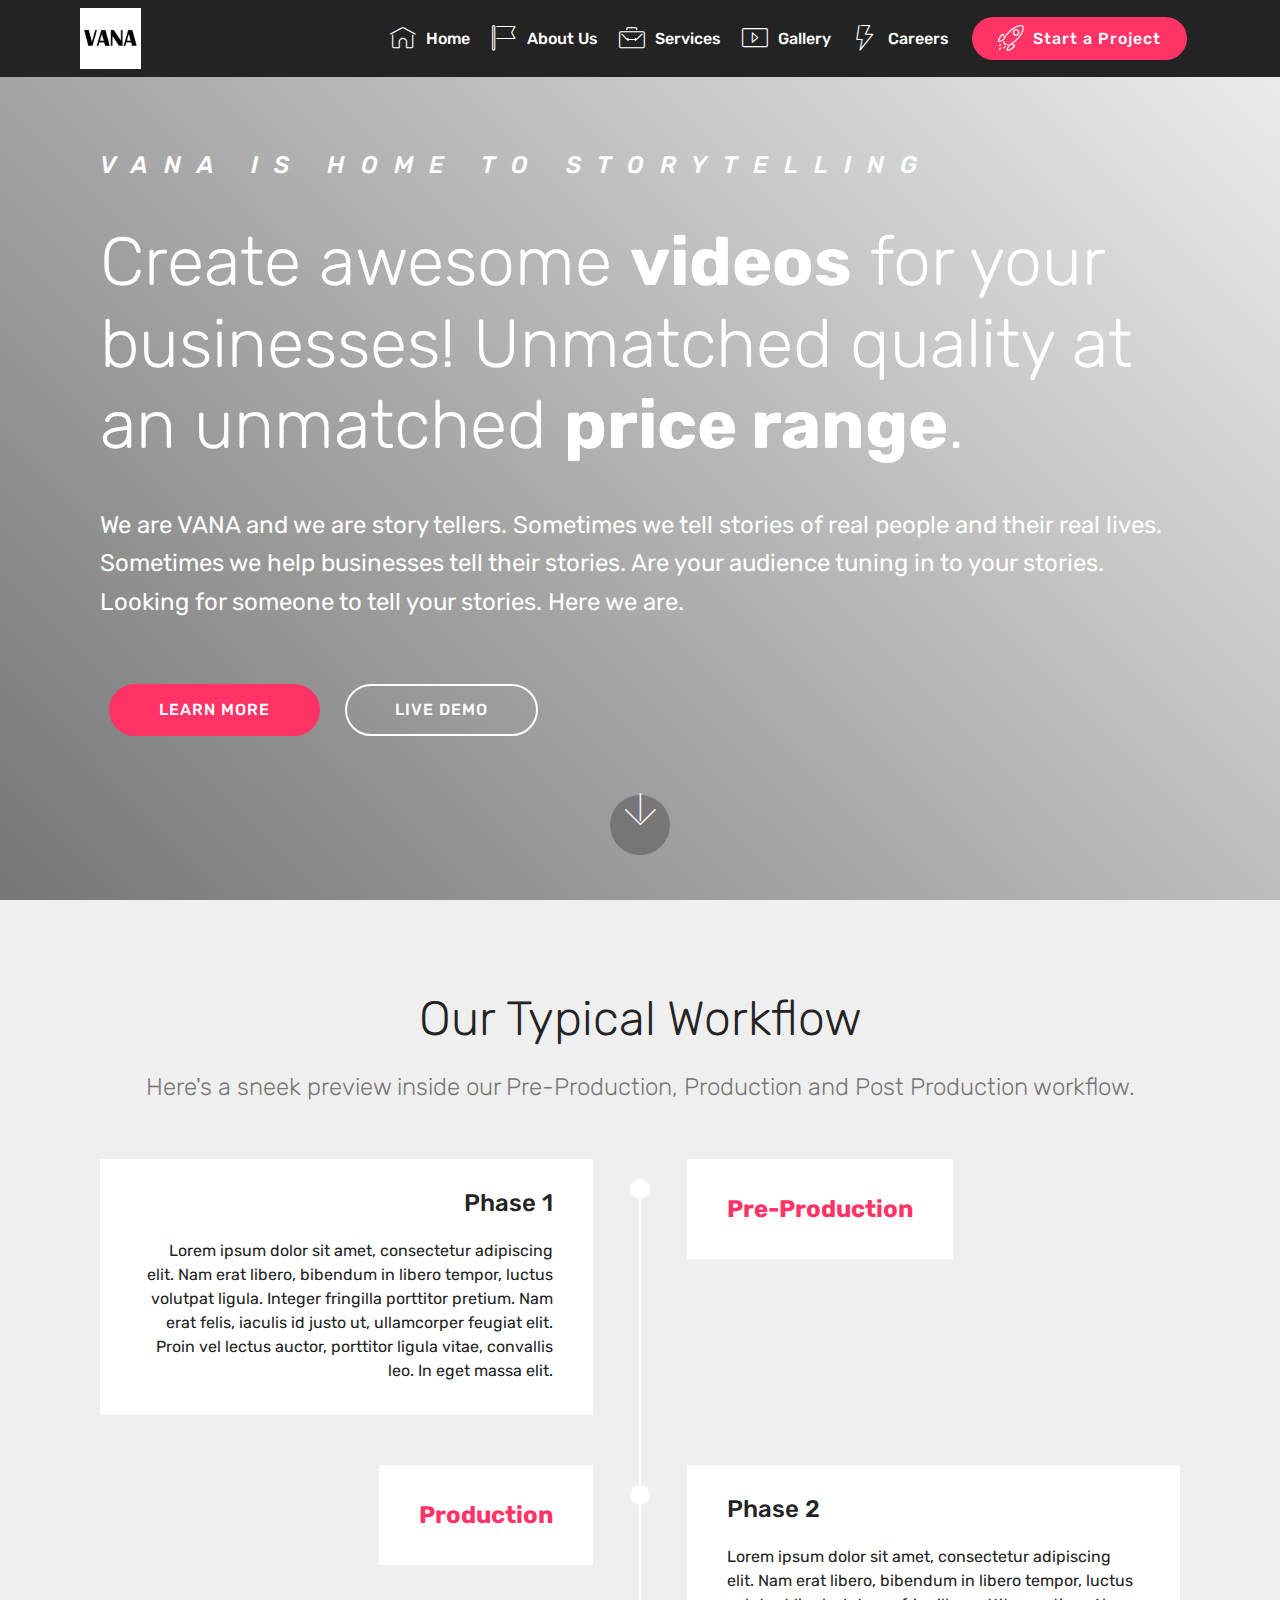
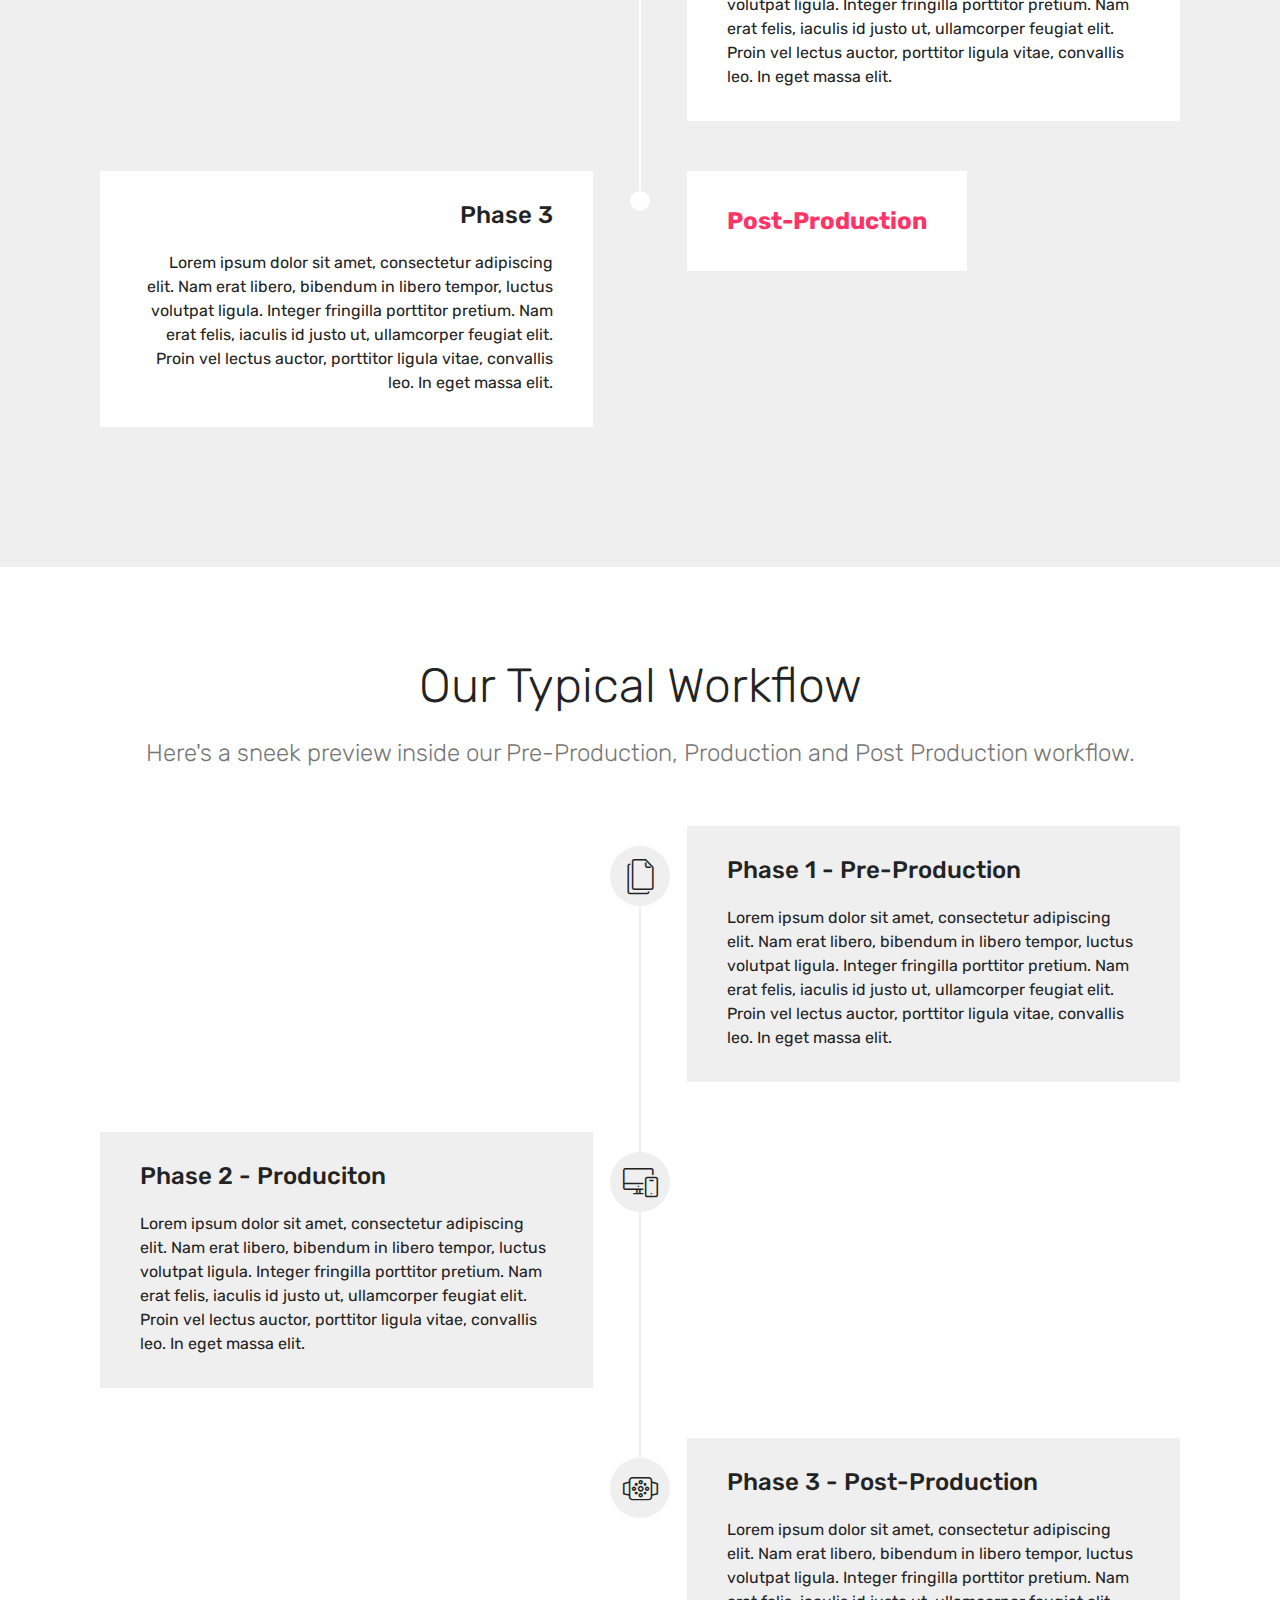
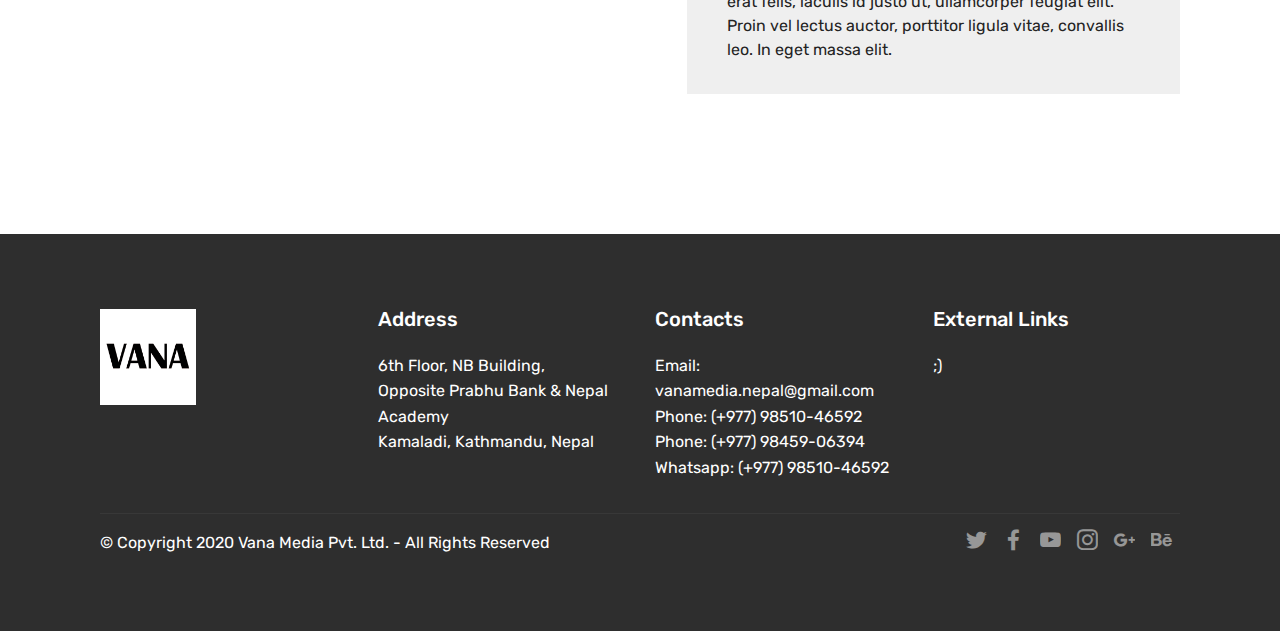
==== about.html @ 386d85b9 "master : First Commit" ====
<!DOCTYPE html>
<html  >
<head>
  <!-- Site made with Mobirise Website Builder v4.12.3, https://mobirise.com -->
  <meta charset="UTF-8">
  <meta http-equiv="X-UA-Compatible" content="IE=edge">
  <meta name="generator" content="Mobirise v4.12.3, mobirise.com">
  <meta name="viewport" content="width=device-width, initial-scale=1, minimum-scale=1">
  <link rel="shortcut icon" href="assets/images/vana-logo11-bw.png" type="image/x-icon">
  <meta name="description" content="We help imagine and create films people love to see.">
  
  
  <title>About Us</title>
  <link rel="stylesheet" href="assets/web/assets/mobirise-icons/mobirise-icons.css">
  <link rel="stylesheet" href="assets/bootstrap/css/bootstrap.min.css">
  <link rel="stylesheet" href="assets/bootstrap/css/bootstrap-grid.min.css">
  <link rel="stylesheet" href="assets/bootstrap/css/bootstrap-reboot.min.css">
  <link rel="stylesheet" href="assets/tether/tether.min.css">
  <link rel="stylesheet" href="assets/dropdown/css/style.css">
  <link rel="stylesheet" href="assets/socicon/css/styles.css">
  <link rel="stylesheet" href="assets/theme/css/style.css">
  <link rel="preload" as="style" href="assets/mobirise/css/mbr-additional.css"><link rel="stylesheet" href="assets/mobirise/css/mbr-additional.css" type="text/css">
  
  
  
</head>
<body>
  <section class="menu cid-rTO3SIV0OJ" once="menu" id="menu1-15">

    

    <nav class="navbar navbar-expand beta-menu navbar-dropdown align-items-center navbar-fixed-top navbar-toggleable-sm">
        <button class="navbar-toggler navbar-toggler-right" type="button" data-toggle="collapse" data-target="#navbarSupportedContent" aria-controls="navbarSupportedContent" aria-expanded="false" aria-label="Toggle navigation">
            <div class="hamburger">
                <span></span>
                <span></span>
                <span></span>
                <span></span>
            </div>
        </button>
        <div class="menu-logo">
            <div class="navbar-brand">
                <span class="navbar-logo">
                    <a href="https://mobirise.co">
                         <img src="assets/images/vana-logo11-bw.png" alt="Mobirise" title="" style="height: 3.8rem;">
                    </a>
                </span>
                
            </div>
        </div>
        <div class="collapse navbar-collapse" id="navbarSupportedContent">
            <ul class="navbar-nav nav-dropdown" data-app-modern-menu="true"><li class="nav-item">
                    <a class="nav-link link text-white display-4" href="#top"><span class="mbri-home mbr-iconfont mbr-iconfont-btn"></span>
                        Home</a>
                </li>
                <li class="nav-item">
                    <a class="nav-link link text-white display-4" href="page1.html"><span class="mbri-flag mbr-iconfont mbr-iconfont-btn"></span>
                        
                        About Us
                    </a>
                </li><li class="nav-item"><a class="nav-link link text-white display-4" href="https://mobirise.co"><span class="mbri-briefcase mbr-iconfont mbr-iconfont-btn"></span>
                        Services</a></li><li class="nav-item"><a class="nav-link link text-white display-4" href="https://mobirise.co"><span class="mbri-video mbr-iconfont mbr-iconfont-btn"></span>
                        Gallery</a></li><li class="nav-item"><a class="nav-link link text-white display-4" href="https://mobirise.co"><span class="mbri-speed mbr-iconfont mbr-iconfont-btn"></span>
                        Careers</a></li></ul>
            <div class="navbar-buttons mbr-section-btn"><a class="btn btn-sm btn-secondary display-4" href="contact.html"><span class="mbri-rocket mbr-iconfont mbr-iconfont-btn"></span>Start a Project</a></div>
        </div>
    </nav>
</section>

<section class="engine"><a href="https://mobirise.info/j">website templates</a></section><section class="header11 cid-rTNXJBREQY mbr-fullscreen" id="header11-o">

    <!-- Block parameters controls (Blue "Gear" panel) -->
    
    <!-- End block parameters -->

    
    <div class="container align-left">
        <div class="media-container-column mbr-white col-md-12">
            <h3 class="mbr-section-subtitle py-3 mbr-fonts-style display-5">
                VANA IS HOME TO STORYTELLING</h3>
            <h1 class="mbr-section-title py-3 mbr-fonts-style display-1">
                Create awesome <strong>videos</strong>&nbsp;for your businesses! Unmatched quality at an unmatched <strong>price range</strong>.
            </h1>
            <p class="mbr-text py-3 mbr-fonts-style display-5">We are VANA and we are story tellers. Sometimes we tell stories of real people and their real lives. Sometimes we help businesses tell their stories. Are your audience tuning in to your stories. Looking for someone to tell your stories. Here we are.</p>
            <div class="mbr-section-btn py-4"><a class="btn btn-md btn-secondary display-4" href="https://mobirise.co">LEARN MORE</a>
                    <a class="btn btn-md btn-white-outline display-4" href="https://mobirise.co">LIVE DEMO</a></div>
        </div>
    </div>

    <div class="mbr-arrow hidden-sm-down" aria-hidden="true">
        <a href="#next">
            <i class="mbri-down mbr-iconfont"></i>
        </a>
    </div>
</section>

<section class="timeline1 cid-rTNY6pFyem" id="timeline1-s">

    

    

    <div class="container align-center">
        <h2 class="mbr-section-title pb-3 mbr-fonts-style display-2">
            Our Typical Workflow</h2>
        <h3 class="mbr-section-subtitle pb-5 mbr-fonts-style display-5">Here's a sneek preview inside our Pre-Production, Production and Post Production workflow.</h3>

        <div class="container timelines-container" mbri-timelines="">
            <!--1-->
            <div class="row timeline-element reverse separline">
                 <div class="timeline-date-panel col-xs-12 col-md-6  align-left">         
                    <div class="time-line-date-content">
                        <p class="mbr-timeline-date mbr-fonts-style display-5"><strong>
                            Pre-Production</strong></p>
                    </div>
                </div>
           <span class="iconBackground"></span>
            <div class="col-xs-12 col-md-6 align-right">
                <div class="timeline-text-content">
                    <h4 class="mbr-timeline-title pb-3 mbr-fonts-style display-5">
                        Phase 1</h4>
                    <p class="mbr-timeline-text mbr-fonts-style display-7">
                        Lorem ipsum dolor sit amet, consectetur adipiscing elit. Nam erat libero, bibendum in libero tempor, luctus volutpat ligula. Integer fringilla porttitor pretium. Nam erat felis, iaculis id justo ut, ullamcorper feugiat elit. Proin vel lectus auctor, porttitor ligula vitae, convallis leo. In eget massa elit.
                    </p>
                 </div>
            </div>
            </div>
            <!--2-->
            <div class="row timeline-element  separline">
                <div class="timeline-date-panel col-xs-12 col-md-6 align-right">
                    <div class="time-line-date-content">
                        <p class="mbr-timeline-date mbr-fonts-style display-5"><strong>
                            Production</strong></p>
                    </div>
                </div>
                <span class="iconBackground"></span>
                <div class="col-xs-12 col-md-6 align-left ">
                    <div class="timeline-text-content">
                        <h4 class="mbr-timeline-title pb-3 mbr-fonts-style display-5">
                            Phase 2</h4>
                        <p class="mbr-timeline-text mbr-fonts-style display-7">
                            Lorem ipsum dolor sit amet, consectetur adipiscing elit. Nam erat libero, bibendum in libero tempor, luctus volutpat ligula. Integer fringilla porttitor pretium. Nam erat felis, iaculis id justo ut, ullamcorper feugiat elit. Proin vel lectus auctor, porttitor ligula vitae, convallis leo. In eget massa elit.
                        </p>
                    </div>
                </div>
            </div>
            <!--3-->
            <div class="row timeline-element reverse">
                <div class="timeline-date-panel col-xs-12 col-md-6  align-left">
                    <div class="time-line-date-content">
                        <p class="mbr-timeline-date mbr-fonts-style display-5"><strong>
                            Post-Production</strong></p>
                    </div>
                </div>
                <span class="iconBackground"></span>
                <div class="col-xs-12 col-md-6 align-right">
                    <div class="timeline-text-content">
                        <h4 class="mbr-timeline-title pb-3 mbr-fonts-style display-5">
                            Phase 3</h4>      
                        <p class="mbr-timeline-text mbr-fonts-style display-7">
                            Lorem ipsum dolor sit amet, consectetur adipiscing elit. Nam erat libero, bibendum in libero tempor, luctus volutpat ligula. Integer fringilla porttitor pretium. Nam erat felis, iaculis id justo ut, ullamcorper feugiat elit. Proin vel lectus auctor, porttitor ligula vitae, convallis leo. In eget massa elit.
                        </p>
                    </div>
                </div>
            </div>
            <!--4-->
            
            <!--5-->
            
            <!--6-->
            
            <!--7-->
            
            <!--8-->
            
            <!--9-->
            
            <!--10-->
            
            <!--11-->
            
            <!--12-->
            
        </div>
    </div>
</section>

<section class="timeline2 cid-rTNY71lTKx" id="timeline2-t">

    

    

    <div class="container align-center">
        <h2 class="mbr-section-title pb-3 mbr-fonts-style display-2">Our Typical Workflow</h2>
        <h3 class="mbr-section-subtitle pb-5 mbr-fonts-style display-5">Here's a sneek preview inside our Pre-Production, Production and Post Production workflow.</h3>

        <div class="container timelines-container" mbri-timelines="">
            <!--1-->
            <div class="row timeline-element reverse separline">
                <span class="iconsBackground">
                    <span class="mbri-pages mbr-iconfont"></span>
                </span>          
                <div class="col-xs-12 col-md-6 align-left">
                    <div class="timeline-text-content">
                        <h4 class="mbr-timeline-title pb-3 mbr-fonts-style display-5">
                            Phase 1 - Pre-Production</h4>
                        <p class="mbr-timeline-text mbr-fonts-style display-7">
                            Lorem ipsum dolor sit amet, consectetur adipiscing elit. Nam erat libero, bibendum in libero tempor, luctus volutpat ligula. Integer fringilla porttitor pretium. Nam erat felis, iaculis id justo ut, ullamcorper feugiat elit. Proin vel lectus auctor, porttitor ligula vitae, convallis leo. In eget massa elit.
                        </p>
                     </div>
                </div>
            </div>
            <!--2-->
            <div class="row timeline-element  separline">
                <span class="iconsBackground">
                    <span class="mbri-responsive mbr-iconfont"></span>
                </span>
                <div class="col-xs-12 col-md-6 align-left ">
                    <div class="timeline-text-content">
                        <h4 class="mbr-timeline-title pb-3 mbr-fonts-style display-5">
                            Phase 2 - Produciton</h4>
                        <p class="mbr-timeline-text mbr-fonts-style display-7">
                            Lorem ipsum dolor sit amet, consectetur adipiscing elit. Nam erat libero, bibendum in libero tempor, luctus volutpat ligula. Integer fringilla porttitor pretium. Nam erat felis, iaculis id justo ut, ullamcorper feugiat elit. Proin vel lectus auctor, porttitor ligula vitae, convallis leo. In eget massa elit.
                        </p>
                    </div>
                </div>
            </div>
            <!--3-->
            <div class="row timeline-element reverse">
                <span class="iconsBackground">
                    <span class="mbri-watch mbr-iconfont"></span>
                </span>
                <div class="col-xs-12 col-md-6 align-left">
                    <div class="timeline-text-content">
                        <h4 class="mbr-timeline-title pb-3 mbr-fonts-style display-5">
                            Phase 3 - Post-Production</h4>      
                        <p class="mbr-timeline-text mbr-fonts-style display-7">
                            Lorem ipsum dolor sit amet, consectetur adipiscing elit. Nam erat libero, bibendum in libero tempor, luctus volutpat ligula. Integer fringilla porttitor pretium. Nam erat felis, iaculis id justo ut, ullamcorper feugiat elit. Proin vel lectus auctor, porttitor ligula vitae, convallis leo. In eget massa elit.
                        </p>
                    </div>
                </div>
            </div>
            <!--4-->
            
            <!--5-->
            
            <!--6-->
            
            <!--7-->
            
            <!--8-->
            
            <!--9-->
            
            <!--10-->
            
            <!--11-->
            
            <!--12-->
            
        </div>
    </div>
</section>

<section class="cid-rTO3uEDsPm" id="footer1-13">

    

    

    <div class="container">
        <div class="media-container-row content text-white">
            <div class="col-12 col-md-3">
                <div class="media-wrap">
                    <a href="https://mobirise.co/">
                        <img src="assets/images/vana-logo11-bw.png" alt="Mobirise" title="">
                    </a>
                </div>
            </div>
            <div class="col-12 col-md-3 mbr-fonts-style display-7">
                <h5 class="pb-3">
                    Address
                </h5>
                <p class="mbr-text">
                    6th Floor, NB Building, <br>Opposite Prabhu Bank &amp; Nepal Academy<br>Kamaladi, Kathmandu, Nepal</p>
            </div>
            <div class="col-12 col-md-3 mbr-fonts-style display-7">
                <h5 class="pb-3">
                    Contacts
                </h5>
                <p class="mbr-text">
                    Email: vanamedia.nepal@gmail.com Phone: (+977) 98510-46592<br>Phone:&nbsp;(+977) 98459-06394<br>Whatsapp:&nbsp;(+977) 98510-46592</p>
            </div>
            <div class="col-12 col-md-3 mbr-fonts-style display-7">
                <h5 class="pb-3">External Links</h5>
                <p class="mbr-text">;)</p>
            </div>
        </div>
        <div class="footer-lower">
            <div class="media-container-row">
                <div class="col-sm-12">
                    <hr>
                </div>
            </div>
            <div class="media-container-row mbr-white">
                <div class="col-sm-6 copyright">
                    <p class="mbr-text mbr-fonts-style display-7">
                        © Copyright 2020 Vana Media Pvt. Ltd. - All Rights Reserved
                    </p>
                </div>
                <div class="col-md-6">
                    <div class="social-list align-right">
                        <div class="soc-item">
                            <a href="https://twitter.com/mobirise" target="_blank">
                                <span class="socicon-twitter socicon mbr-iconfont mbr-iconfont-social"></span>
                            </a>
                        </div>
                        <div class="soc-item">
                            <a href="https://www.facebook.com/pages/Mobirise/1616226671953247" target="_blank">
                                <span class="socicon-facebook socicon mbr-iconfont mbr-iconfont-social"></span>
                            </a>
                        </div>
                        <div class="soc-item">
                            <a href="https://www.youtube.com/c/mobirise" target="_blank">
                                <span class="socicon-youtube socicon mbr-iconfont mbr-iconfont-social"></span>
                            </a>
                        </div>
                        <div class="soc-item">
                            <a href="https://instagram.com/mobirise" target="_blank">
                                <span class="socicon-instagram socicon mbr-iconfont mbr-iconfont-social"></span>
                            </a>
                        </div>
                        <div class="soc-item">
                            <a href="https://plus.google.com/u/0/+Mobirise" target="_blank">
                                <span class="socicon-googleplus socicon mbr-iconfont mbr-iconfont-social"></span>
                            </a>
                        </div>
                        <div class="soc-item">
                            <a href="https://www.behance.net/Mobirise" target="_blank">
                                <span class="socicon-behance socicon mbr-iconfont mbr-iconfont-social"></span>
                            </a>
                        </div>
                    </div>
                </div>
            </div>
        </div>
    </div>
</section>


  <script src="assets/web/assets/jquery/jquery.min.js"></script>
  <script src="assets/popper/popper.min.js"></script>
  <script src="assets/bootstrap/js/bootstrap.min.js"></script>
  <script src="assets/tether/tether.min.js"></script>
  <script src="assets/smoothscroll/smooth-scroll.js"></script>
  <script src="assets/dropdown/js/nav-dropdown.js"></script>
  <script src="assets/dropdown/js/navbar-dropdown.js"></script>
  <script src="assets/touchswipe/jquery.touch-swipe.min.js"></script>
  <script src="assets/theme/js/script.js"></script>
  
  
</body>
</html>
---- assets/web/assets/mobirise-icons/mobirise-icons.css ----
@font-face {
  font-family: 'MobiriseIcons';
  src:  url('mobirise-icons.eot?spat4u');
  src:  url('mobirise-icons.eot?spat4u#iefix') format('embedded-opentype'),
    url('mobirise-icons.ttf?spat4u') format('truetype'),
    url('mobirise-icons.woff?spat4u') format('woff'),
    url('mobirise-icons.svg?spat4u#MobiriseIcons') format('svg');
  font-weight: normal;
  font-style: normal;
  font-display: swap;
}

[class^="mbri-"], [class*=" mbri-"] {
  /* use !important to prevent issues with browser extensions that change fonts */
  font-family: MobiriseIcons !important;
  speak: none;
  font-style: normal;
  font-weight: normal;
  font-variant: normal;
  text-transform: none;
  line-height: 1;

  /* Better Font Rendering =========== */
  -webkit-font-smoothing: antialiased;
  -moz-osx-font-smoothing: grayscale;
}

.mbri-add-submenu:before {
  content: "\e900";
}
.mbri-alert:before {
  content: "\e901";
}
.mbri-align-center:before {
  content: "\e902";
}
.mbri-align-justify:before {
  content: "\e903";
}
.mbri-align-left:before {
  content: "\e904";
}
.mbri-align-right:before {
  content: "\e905";
}
.mbri-android:before {
  content: "\e906";
}
.mbri-apple:before {
  content: "\e907";
}
.mbri-arrow-down:before {
  content: "\e908";
}
.mbri-arrow-next:before {
  content: "\e909";
}
.mbri-arrow-prev:before {
  content: "\e90a";
}
.mbri-arrow-up:before {
  content: "\e90b";
}
.mbri-bold:before {
  content: "\e90c";
}
.mbri-bookmark:before {
  content: "\e90d";
}
.mbri-bootstrap:before {
  content: "\e90e";
}
.mbri-briefcase:before {
  content: "\e90f";
}
.mbri-browse:before {
  content: "\e910";
}
.mbri-bulleted-list:before {
  content: "\e911";
}
.mbri-calendar:before {
  content: "\e912";
}
.mbri-camera:before {
  content: "\e913";
}
.mbri-cart-add:before {
  content: "\e914";
}
.mbri-cart-full:before {
  content: "\e915";
}
.mbri-cash:before {
  content: "\e916";
}
.mbri-change-style:before {
  content: "\e917";
}
.mbri-chat:before {
  content: "\e918";
}
.mbri-clock:before {
  content: "\e919";
}
.mbri-close:before {
  content: "\e91a";
}
.mbri-cloud:before {
  content: "\e91b";
}
.mbri-code:before {
  content: "\e91c";
}
.mbri-contact-form:before {
  content: "\e91d";
}
.mbri-credit-card:before {
  content: "\e91e";
}
.mbri-cursor-click:before {
  content: "\e91f";
}
.mbri-cust-feedback:before {
  content: "\e920";
}
.mbri-database:before {
  content: "\e921";
}
.mbri-delivery:before {
  content: "\e922";
}
.mbri-desktop:before {
  content: "\e923";
}
.mbri-devices:before {
  content: "\e924";
}
.mbri-down:before {
  content: "\e925";
}
.mbri-download:before {
  content: "\e989";
}
.mbri-drag-n-drop:before {
  content: "\e927";
}
.mbri-drag-n-drop2:before {
  content: "\e928";
}
.mbri-edit:before {
  content: "\e929";
}
.mbri-edit2:before {
  content: "\e92a";
}
.mbri-error:before {
  content: "\e92b";
}
.mbri-extension:before {
  content: "\e92c";
}
.mbri-features:before {
  content: "\e92d";
}
.mbri-file:before {
  content: "\e92e";
}
.mbri-flag:before {
  content: "\e92f";
}
.mbri-folder:before {
  content: "\e930";
}
.mbri-gift:before {
  content: "\e931";
}
.mbri-github:before {
  content: "\e932";
}
.mbri-globe:before {
  content: "\e933";
}
.mbri-globe-2:before {
  content: "\e934";
}
.mbri-growing-chart:before {
  content: "\e935";
}
.mbri-hearth:before {
  content: "\e936";
}
.mbri-help:before {
  content: "\e937";
}
.mbri-home:before {
  content: "\e938";
}
.mbri-hot-cup:before {
  content: "\e939";
}
.mbri-idea:before {
  content: "\e93a";
}
.mbri-image-gallery:before {
  content: "\e93b";
}
.mbri-image-slider:before {
  content: "\e93c";
}
.mbri-info:before {
  content: "\e93d";
}
.mbri-italic:before {
  content: "\e93e";
}
.mbri-key:before {
  content: "\e93f";
}
.mbri-laptop:before {
  content: "\e940";
}
.mbri-layers:before {
  content: "\e941";
}
.mbri-left-right:before {
  content: "\e942";
}
.mbri-left:before {
  content: "\e943";
}
.mbri-letter:before {
  content: "\e944";
}
.mbri-like:before {
  content: "\e945";
}
.mbri-link:before {
  content: "\e946";
}
.mbri-lock:before {
  content: "\e947";
}
.mbri-login:before {
  content: "\e948";
}
.mbri-logout:before {
  content: "\e949";
}
.mbri-magic-stick:before {
  content: "\e94a";
}
.mbri-map-pin:before {
  content: "\e94b";
}
.mbri-menu:before {
  content: "\e94c";
}
.mbri-mobile:before {
  content: "\e94d";
}
.mbri-mobile2:before {
  content: "\e94e";
}
.mbri-mobirise:before {
  content: "\e94f";
}
.mbri-more-horizontal:before {
  content: "\e950";
}
.mbri-more-vertical:before {
  content: "\e951";
}
.mbri-music:before {
  content: "\e952";
}
.mbri-new-file:before {
  content: "\e953";
}
.mbri-numbered-list:before {
  content: "\e954";
}
.mbri-opened-folder:before {
  content: "\e955";
}
.mbri-pages:before {
  content: "\e956";
}
.mbri-paper-plane:before {
  content: "\e957";
}
.mbri-paperclip:before {
  content: "\e958";
}
.mbri-photo:before {
  content: "\e959";
}
.mbri-photos:before {
  content: "\e95a";
}
.mbri-pin:before {
  content: "\e95b";
}
.mbri-play:before {
  content: "\e95c";
}
.mbri-plus:before {
  content: "\e95d";
}
.mbri-preview:before {
  content: "\e95e";
}
.mbri-print:before {
  content: "\e95f";
}
.mbri-protect:before {
  content: "\e960";
}
.mbri-question:before {
  content: "\e961";
}
.mbri-quote-left:before {
  content: "\e962";
}
.mbri-quote-right:before {
  content: "\e963";
}
.mbri-refresh:before {
  content: "\e964";
}
.mbri-responsive:before {
  content: "\e965";
}
.mbri-right:before {
  content: "\e966";
}
.mbri-rocket:before {
  content: "\e967";
}
.mbri-sad-face:before {
  content: "\e968";
}
.mbri-sale:before {
  content: "\e969";
}
.mbri-save:before {
  content: "\e96a";
}
.mbri-search:before {
  content: "\e96b";
}
.mbri-setting:before {
  content: "\e96c";
}
.mbri-setting2:before {
  content: "\e96d";
}
.mbri-setting3:before {
  content: "\e96e";
}
.mbri-share:before {
  content: "\e96f";
}
.mbri-shopping-bag:before {
  content: "\e970";
}
.mbri-shopping-basket:before {
  content: "\e971";
}
.mbri-shopping-cart:before {
  content: "\e972";
}
.mbri-sites:before {
  content: "\e973";
}
.mbri-smile-face:before {
  content: "\e974";
}
.mbri-speed:before {
  content: "\e975";
}
.mbri-star:before {
  content: "\e976";
}
.mbri-success:before {
  content: "\e977";
}
.mbri-sun:before {
  content: "\e978";
}
.mbri-sun2:before {
  content: "\e979";
}
.mbri-tablet:before {
  content: "\e97a";
}
.mbri-tablet-vertical:before {
  content: "\e97b";
}
.mbri-target:before {
  content: "\e97c";
}
.mbri-timer:before {
  content: "\e97d";
}
.mbri-to-ftp:before {
  content: "\e97e";
}
.mbri-to-local-drive:before {
  content: "\e97f";
}
.mbri-touch-swipe:before {
  content: "\e980";
}
.mbri-touch:before {
  content: "\e981";
}
.mbri-trash:before {
  content: "\e982";
}
.mbri-underline:before {
  content: "\e983";
}
.mbri-unlink:before {
  content: "\e984";
}
.mbri-unlock:before {
  content: "\e985";
}
.mbri-up-down:before {
  content: "\e986";
}
.mbri-up:before {
  content: "\e987";
}
.mbri-update:before {
  content: "\e988";
}
.mbri-upload:before {
 content: "\e926"; 
}
.mbri-user:before {
  content: "\e98a";
}
.mbri-user2:before {
  content: "\e98b";
}
.mbri-users:before {
  content: "\e98c";
}
.mbri-video:before {
  content: "\e98d";
}
.mbri-video-play:before {
  content: "\e98e";
}
.mbri-watch:before {
  content: "\e98f";
}
.mbri-website-theme:before {
  content: "\e990";
}
.mbri-wifi:before {
  content: "\e991";
}
.mbri-windows:before {
  content: "\e992";
}
.mbri-zoom-out:before {
  content: "\e993";
}
.mbri-redo:before {
  content: "\e994";
}
.mbri-undo:before {
  content: "\e995";
}
---- assets/dropdown/css/style.css ----
.navbar-dropdown {
  left: 0;
  padding: 0;
  position: absolute;
  right: 0;
  top: 0;
  transition: all 0.45s ease;
  z-index: 1030;
  background: #282828; }
  .navbar-dropdown .navbar-logo {
    margin-right: 0.8rem;
    transition: margin 0.3s ease-in-out;
    vertical-align: middle; }
    .navbar-dropdown .navbar-logo img {
      height: 3.125rem;
      transition: all 0.3s ease-in-out; }
    .navbar-dropdown .navbar-logo.mbr-iconfont {
      font-size: 3.125rem;
      line-height: 3.125rem; }
  .navbar-dropdown .navbar-caption {
    font-weight: 700;
    white-space: normal;
    vertical-align: -4px;
    line-height: 3.125rem !important; }
    .navbar-dropdown .navbar-caption, .navbar-dropdown .navbar-caption:hover {
      color: inherit;
      text-decoration: none; }
  .navbar-dropdown .mbr-iconfont + .navbar-caption {
    vertical-align: -1px; }
  .navbar-dropdown.navbar-fixed-top {
    position: fixed; }
  .navbar-dropdown .navbar-brand span {
    vertical-align: -4px; }
  .navbar-dropdown.bg-color.transparent {
    background: none; }
  .navbar-dropdown.navbar-short .navbar-brand {
    padding: 0.625rem 0; }
    .navbar-dropdown.navbar-short .navbar-brand span {
      vertical-align: -1px; }
  .navbar-dropdown.navbar-short .navbar-caption {
    line-height: 2.375rem !important;
    vertical-align: -2px; }
  .navbar-dropdown.navbar-short .navbar-logo {
    margin-right: 0.5rem; }
    .navbar-dropdown.navbar-short .navbar-logo img {
      height: 2.375rem; }
    .navbar-dropdown.navbar-short .navbar-logo.mbr-iconfont {
      font-size: 2.375rem;
      line-height: 2.375rem; }
  .navbar-dropdown.navbar-short .mbr-table-cell {
    height: 3.625rem; }
  .navbar-dropdown .navbar-close {
    left: 0.6875rem;
    position: fixed;
    top: 0.75rem;
    z-index: 1000; }
  .navbar-dropdown .hamburger-icon {
    content: "";
    display: inline-block;
    vertical-align: middle;
    width: 16px;
    -webkit-box-shadow: 0 -6px 0 1px #282828,0 0 0 1px #282828,0 6px 0 1px #282828;
    -moz-box-shadow: 0 -6px 0 1px #282828,0 0 0 1px #282828,0 6px 0 1px #282828;
    box-shadow: 0 -6px 0 1px #282828,0 0 0 1px #282828,0 6px 0 1px #282828; }

.dropdown-menu .dropdown-toggle[data-toggle="dropdown-submenu"]::after {
  border-bottom: 0.35em solid transparent;
  border-left: 0.35em solid;
  border-right: 0;
  border-top: 0.35em solid transparent;
  margin-left: 0.3rem; }

.dropdown-menu .dropdown-item:focus {
  outline: 0; }

.nav-dropdown {
  font-size: 0.75rem;
  font-weight: 500;
  height: auto !important; }
  .nav-dropdown .nav-btn {
    padding-left: 1rem; }
  .nav-dropdown .link {
    margin: .667em 1.667em;
    font-weight: 500;
    padding: 0;
    transition: color .2s ease-in-out; }
    .nav-dropdown .link.dropdown-toggle {
      margin-right: 2.583em; }
      .nav-dropdown .link.dropdown-toggle::after {
        margin-left: .25rem;
        border-top: 0.35em solid;
        border-right: 0.35em solid transparent;
        border-left: 0.35em solid transparent;
        border-bottom: 0; }
      .nav-dropdown .link.dropdown-toggle[aria-expanded="true"] {
        margin: 0;
        padding: 0.667em 3.263em  0.667em 1.667em; }
  .nav-dropdown .link::after,
  .nav-dropdown .dropdown-item::after {
    color: inherit; }
  .nav-dropdown .btn {
    font-size: 0.75rem;
    font-weight: 700;
    letter-spacing: 0;
    margin-bottom: 0;
    padding-left: 1.25rem;
    padding-right: 1.25rem; }
  .nav-dropdown .dropdown-menu {
    border-radius: 0;
    border: 0;
    left: 0;
    margin: 0;
    padding-bottom: 1.25rem;
    padding-top: 1.25rem;
    position: relative; }
  .nav-dropdown .dropdown-submenu {
    margin-left: 0.125rem;
    top: 0; }
  .nav-dropdown .dropdown-item {
    font-weight: 500;
    line-height: 2;
    padding: 0.3846em 4.615em 0.3846em 1.5385em;
    position: relative;
    transition: color .2s ease-in-out, background-color .2s ease-in-out; }
    .nav-dropdown .dropdown-item::after {
      margin-top: -0.3077em;
      position: absolute;
      right: 1.1538em;
      top: 50%; }
    .nav-dropdown .dropdown-item:focus, .nav-dropdown .dropdown-item:hover {
      background: none; }

@media (max-width: 767px) {
  .nav-dropdown.navbar-toggleable-sm {
    bottom: 0;
    display: none;
    left: 0;
    overflow-x: hidden;
    position: fixed;
    top: 0;
    transform: translateX(-100%);
    -ms-transform: translateX(-100%);
    -webkit-transform: translateX(-100%);
    width: 18.75rem;
    z-index: 999; } }
.nav-dropdown.navbar-toggleable-xl {
  bottom: 0;
  display: none;
  left: 0;
  overflow-x: hidden;
  position: fixed;
  top: 0;
  transform: translateX(-100%);
  -ms-transform: translateX(-100%);
  -webkit-transform: translateX(-100%);
  width: 18.75rem;
  z-index: 999; }

.nav-dropdown-sm {
  display: block !important;
  overflow-x: hidden;
  overflow: auto;
  padding-top: 3.875rem; }
  .nav-dropdown-sm::after {
    content: "";
    display: block;
    height: 3rem;
    width: 100%; }
  .nav-dropdown-sm.collapse.in ~ .navbar-close {
    display: block !important; }
  .nav-dropdown-sm.collapsing, .nav-dropdown-sm.collapse.in {
    transform: translateX(0);
    -ms-transform: translateX(0);
    -webkit-transform: translateX(0);
    transition: all 0.25s ease-out;
    -webkit-transition: all 0.25s ease-out;
    background: #282828; }
  .nav-dropdown-sm.collapsing[aria-expanded="false"] {
    transform: translateX(-100%);
    -ms-transform: translateX(-100%);
    -webkit-transform: translateX(-100%); }
  .nav-dropdown-sm .nav-item {
    display: block;
    margin-left: 0 !important;
    padding-left: 0; }
  .nav-dropdown-sm .link,
  .nav-dropdown-sm .dropdown-item {
    border-top: 1px dotted rgba(255, 255, 255, 0.1);
    font-size: 0.8125rem;
    line-height: 1.6;
    margin: 0 !important;
    padding: 0.875rem 2.4rem 0.875rem 1.5625rem !important;
    position: relative;
    white-space: normal; }
    .nav-dropdown-sm .link:focus, .nav-dropdown-sm .link:hover,
    .nav-dropdown-sm .dropdown-item:focus,
    .nav-dropdown-sm .dropdown-item:hover {
      background: rgba(0, 0, 0, 0.2) !important;
      color: #c0a375; }
  .nav-dropdown-sm .nav-btn {
    position: relative;
    padding: 1.5625rem 1.5625rem 0 1.5625rem; }
    .nav-dropdown-sm .nav-btn::before {
      border-top: 1px dotted rgba(255, 255, 255, 0.1);
      content: "";
      left: 0;
      position: absolute;
      top: 0;
      width: 100%; }
    .nav-dropdown-sm .nav-btn + .nav-btn {
      padding-top: 0.625rem; }
      .nav-dropdown-sm .nav-btn + .nav-btn::before {
        display: none; }
  .nav-dropdown-sm .btn {
    padding: 0.625rem 0; }
  .nav-dropdown-sm .dropdown-toggle[data-toggle="dropdown-submenu"]::after {
    margin-left: .25rem;
    border-top: 0.35em solid;
    border-right: 0.35em solid transparent;
    border-left: 0.35em solid transparent;
    border-bottom: 0; }
  .nav-dropdown-sm .dropdown-toggle[data-toggle="dropdown-submenu"][aria-expanded="true"]::after {
    border-top: 0;
    border-right: 0.35em solid transparent;
    border-left: 0.35em solid transparent;
    border-bottom: 0.35em solid; }
  .nav-dropdown-sm .dropdown-menu {
    margin: 0;
    padding: 0;
    position: relative;
    top: 0;
    left: 0;
    width: 100%;
    border: 0;
    float: none;
    border-radius: 0;
    background: none; }
  .nav-dropdown-sm .dropdown-submenu {
    left: 100%;
    margin-left: 0.125rem;
    margin-top: -1.25rem;
    top: 0; }

.navbar-toggleable-sm .nav-dropdown .dropdown-menu {
  position: absolute; }

.navbar-toggleable-sm .nav-dropdown .dropdown-submenu {
  left: 100%;
  margin-left: 0.125rem;
  margin-top: -1.25rem;
  top: 0; }

.navbar-toggleable-sm.opened .nav-dropdown .dropdown-menu {
  position: relative; }

.navbar-toggleable-sm.opened .nav-dropdown .dropdown-submenu {
  left: 0;
  margin-left: 00rem;
  margin-top: 0rem;
  top: 0; }

.is-builder .nav-dropdown.collapsing {
  transition: none !important; }

/*# sourceMappingURL=style.css.map */
---- assets/socicon/css/styles.css ----
@charset "UTF-8";

@font-face {
  font-family: 'Socicon';
  src:  url('../fonts/socicon.eot');
  src:  url('../fonts/socicon.eot?#iefix') format('embedded-opentype'),
    url('../fonts/socicon.woff2') format('woff2'),
    url('../fonts/socicon.ttf') format('truetype'),
    url('../fonts/socicon.woff') format('woff'),
    url('../fonts/socicon.svg#socicon') format('svg');
  font-weight: normal;
  font-style: normal;
}

[data-icon]:before {
  font-family: "socicon" !important;
  content: attr(data-icon);
  font-style: normal !important;
  font-weight: normal !important;
  font-variant: normal !important;
  text-transform: none !important;
  speak: none;
  line-height: 1;
  -webkit-font-smoothing: antialiased;
  -moz-osx-font-smoothing: grayscale;
}

[class^="socicon-"], [class*=" socicon-"] {
  /* use !important to prevent issues with browser extensions that change fonts */
  font-family: 'Socicon' !important;
  speak: none;
  font-style: normal;
  font-weight: normal;
  font-variant: normal;
  text-transform: none;
  line-height: 1;

  /* Better Font Rendering =========== */
  -webkit-font-smoothing: antialiased;
  -moz-osx-font-smoothing: grayscale;
}

.socicon-eitaa:before {
  content: "\e97c";
}
.socicon-soroush:before {
  content: "\e97d";
}
.socicon-bale:before {
  content: "\e97e";
}
.socicon-zazzle:before {
  content: "\e97b";
}
.socicon-society6:before {
  content: "\e97a";
}
.socicon-redbubble:before {
  content: "\e979";
}
.socicon-avvo:before {
  content: "\e978";
}
.socicon-stitcher:before {
  content: "\e977";
}
.socicon-googlehangouts:before {
  content: "\e974";
}
.socicon-dlive:before {
  content: "\e975";
}
.socicon-vsco:before {
  content: "\e976";
}
.socicon-flipboard:before {
  content: "\e973";
}
.socicon-ubuntu:before {
  content: "\e958";
}
.socicon-artstation:before {
  content: "\e959";
}
.socicon-invision:before {
  content: "\e95a";
}
.socicon-torial:before {
  content: "\e95b";
}
.socicon-collectorz:before {
  content: "\e95c";
}
.socicon-seenthis:before {
  content: "\e95d";
}
.socicon-googleplaymusic:before {
  content: "\e95e";
}
.socicon-debian:before {
  content: "\e95f";
}
.socicon-filmfreeway:before {
  content: "\e960";
}
.socicon-gnome:before {
  content: "\e961";
}
.socicon-itchio:before {
  content: "\e962";
}
.socicon-jamendo:before {
  content: "\e963";
}
.socicon-mix:before {
  content: "\e964";
}
.socicon-sharepoint:before {
  content: "\e965";
}
.socicon-tinder:before {
  content: "\e966";
}
.socicon-windguru:before {
  content: "\e967";
}
.socicon-cdbaby:before {
  content: "\e968";
}
.socicon-elementaryos:before {
  content: "\e969";
}
.socicon-stage32:before {
  content: "\e96a";
}
.socicon-tiktok:before {
  content: "\e96b";
}
.socicon-gitter:before {
  content: "\e96c";
}
.socicon-letterboxd:before {
  content: "\e96d";
}
.socicon-threema:before {
  content: "\e96e";
}
.socicon-splice:before {
  content: "\e96f";
}
.socicon-metapop:before {
  content: "\e970";
}
.socicon-naver:before {
  content: "\e971";
}
.socicon-remote:before {
  content: "\e972";
}
.socicon-internet:before {
  content: "\e957";
}
.socicon-moddb:before {
  content: "\e94b";
}
.socicon-indiedb:before {
  content: "\e94c";
}
.socicon-traxsource:before {
  content: "\e94d";
}
.socicon-gamefor:before {
  content: "\e94e";
}
.socicon-pixiv:before {
  content: "\e94f";
}
.socicon-myanimelist:before {
  content: "\e950";
}
.socicon-blackberry:before {
  content: "\e951";
}
.socicon-wickr:before {
  content: "\e952";
}
.socicon-spip:before {
  content: "\e953";
}
.socicon-napster:before {
  content: "\e954";
}
.socicon-beatport:before {
  content: "\e955";
}
.socicon-hackerone:before {
  content: "\e956";
}
.socicon-hackernews:before {
  content: "\e946";
}
.socicon-smashwords:before {
  content: "\e947";
}
.socicon-kobo:before {
  content: "\e948";
}
.socicon-bookbub:before {
  content: "\e949";
}
.socicon-mailru:before {
  content: "\e94a";
}
.socicon-gitlab:before {
  content: "\e945";
}
.socicon-instructables:before {
  content: "\e944";
}
.socicon-portfolio:before {
  content: "\e943";
}
.socicon-codered:before {
  content: "\e940";
}
.socicon-origin:before {
  content: "\e941";
}
.socicon-nextdoor:before {
  content: "\e942";
}
.socicon-udemy:before {
  content: "\e93f";
}
.socicon-livemaster:before {
  content: "\e93e";
}
.socicon-crunchbase:before {
  content: "\e93b";
}
.socicon-homefy:before {
  content: "\e93c";
}
.socicon-calendly:before {
  content: "\e93d";
}
.socicon-realtor:before {
  content: "\e90f";
}
.socicon-tidal:before {
  content: "\e910";
}
.socicon-qobuz:before {
  content: "\e911";
}
.socicon-natgeo:before {
  content: "\e912";
}
.socicon-mastodon:before {
  content: "\e913";
}
.socicon-unsplash:before {
  content: "\e914";
}
.socicon-homeadvisor:before {
  content: "\e915";
}
.socicon-angieslist:before {
  content: "\e916";
}
.socicon-codepen:before {
  content: "\e917";
}
.socicon-slack:before {
  content: "\e918";
}
.socicon-openaigym:before {
  content: "\e919";
}
.socicon-logmein:before {
  content: "\e91a";
}
.socicon-fiverr:before {
  content: "\e91b";
}
.socicon-gotomeeting:before {
  content: "\e91c";
}
.socicon-aliexpress:before {
  content: "\e91d";
}
.socicon-guru:before {
  content: "\e91e";
}
.socicon-appstore:before {
  content: "\e91f";
}
.socicon-homes:before {
  content: "\e920";
}
.socicon-zoom:before {
  content: "\e921";
}
.socicon-alibaba:before {
  content: "\e922";
}
.socicon-craigslist:before {
  content: "\e923";
}
.socicon-wix:before {
  content: "\e924";
}
.socicon-redfin:before {
  content: "\e925";
}
.socicon-googlecalendar:before {
  content: "\e926";
}
.socicon-shopify:before {
  content: "\e927";
}
.socicon-freelancer:before {
  content: "\e928";
}
.socicon-seedrs:before {
  content: "\e929";
}
.socicon-bing:before {
  content: "\e92a";
}
.socicon-doodle:before {
  content: "\e92b";
}
.socicon-bonanza:before {
  content: "\e92c";
}
.socicon-squarespace:before {
  content: "\e92d";
}
.socicon-toptal:before {
  content: "\e92e";
}
.socicon-gust:before {
  content: "\e92f";
}
.socicon-ask:before {
  content: "\e930";
}
.socicon-trulia:before {
  content: "\e931";
}
.socicon-loomly:before {
  content: "\e932";
}
.socicon-ghost:before {
  content: "\e933";
}
.socicon-upwork:before {
  content: "\e934";
}
.socicon-fundable:before {
  content: "\e935";
}
.socicon-booking:before {
  content: "\e936";
}
.socicon-googlemaps:before {
  content: "\e937";
}
.socicon-zillow:before {
  content: "\e938";
}
.socicon-niconico:before {
  content: "\e939";
}
.socicon-toneden:before {
  content: "\e93a";
}
.socicon-augment:before {
  content: "\e908";
}
.socicon-bitbucket:before {
  content: "\e909";
}
.socicon-fyuse:before {
  content: "\e90a";
}
.socicon-yt-gaming:before {
  content: "\e90b";
}
.socicon-sketchfab:before {
  content: "\e90c";
}
.socicon-mobcrush:before {
  content: "\e90d";
}
.socicon-microsoft:before {
  content: "\e90e";
}
.socicon-pandora:before {
  content: "\e907";
}
.socicon-messenger:before {
  content: "\e906";
}
.socicon-gamewisp:before {
  content: "\e905";
}
.socicon-bloglovin:before {
  content: "\e904";
}
.socicon-tunein:before {
  content: "\e903";
}
.socicon-gamejolt:before {
  content: "\e901";
}
.socicon-trello:before {
  content: "\e902";
}
.socicon-spreadshirt:before {
  content: "\e900";
}
.socicon-500px:before {
  content: "\e000";
}
.socicon-8tracks:before {
  content: "\e001";
}
.socicon-airbnb:before {
  content: "\e002";
}
.socicon-alliance:before {
  content: "\e003";
}
.socicon-amazon:before {
  content: "\e004";
}
.socicon-amplement:before {
  content: "\e005";
}
.socicon-android:before {
  content: "\e006";
}
.socicon-angellist:before {
  content: "\e007";
}
.socicon-apple:before {
  content: "\e008";
}
.socicon-appnet:before {
  content: "\e009";
}
.socicon-baidu:before {
  content: "\e00a";
}
.socicon-bandcamp:before {
  content: "\e00b";
}
.socicon-battlenet:before {
  content: "\e00c";
}
.socicon-mixer:before {
  content: "\e00d";
}
.socicon-bebee:before {
  content: "\e00e";
}
.socicon-bebo:before {
  content: "\e00f";
}
.socicon-behance:before {
  content: "\e010";
}
.socicon-blizzard:before {
  content: "\e011";
}
.socicon-blogger:before {
  content: "\e012";
}
.socicon-buffer:before {
  content: "\e013";
}
.socicon-chrome:before {
  content: "\e014";
}
.socicon-coderwall:before {
  content: "\e015";
}
.socicon-curse:before {
  content: "\e016";
}
.socicon-dailymotion:before {
  content: "\e017";
}
.socicon-deezer:before {
  content: "\e018";
}
.socicon-delicious:before {
  content: "\e019";
}
.socicon-deviantart:before {
  content: "\e01a";
}
.socicon-diablo:before {
  content: "\e01b";
}
.socicon-digg:before {
  content: "\e01c";
}
.socicon-discord:before {
  content: "\e01d";
}
.socicon-disqus:before {
  content: "\e01e";
}
.socicon-douban:before {
  content: "\e01f";
}
.socicon-draugiem:before {
  content: "\e020";
}
.socicon-dribbble:before {
  content: "\e021";
}
.socicon-drupal:before {
  content: "\e022";
}
.socicon-ebay:before {
  content: "\e023";
}
.socicon-ello:before {
  content: "\e024";
}
.socicon-endomodo:before {
  content: "\e025";
}
.socicon-envato:before {
  content: "\e026";
}
.socicon-etsy:before {
  content: "\e027";
}
.socicon-facebook:before {
  content: "\e028";
}
.socicon-feedburner:before {
  content: "\e029";
}
.socicon-filmweb:before {
  content: "\e02a";
}
.socicon-firefox:before {
  content: "\e02b";
}
.socicon-flattr:before {
  content: "\e02c";
}
.socicon-flickr:before {
  content: "\e02d";
}
.socicon-formulr:before {
  content: "\e02e";
}
.socicon-forrst:before {
  content: "\e02f";
}
.socicon-foursquare:before {
  content: "\e030";
}
.socicon-friendfeed:before {
  content: "\e031";
}
.socicon-github:before {
  content: "\e032";
}
.socicon-goodreads:before {
  content: "\e033";
}
.socicon-google:before {
  content: "\e034";
}
.socicon-googlescholar:before {
  content: "\e035";
}
.socicon-googlegroups:before {
  content: "\e036";
}
.socicon-googlephotos:before {
  content: "\e037";
}
.socicon-googleplus:before {
  content: "\e038";
}
.socicon-grooveshark:before {
  content: "\e039";
}
.socicon-hackerrank:before {
  content: "\e03a";
}
.socicon-hearthstone:before {
  content: "\e03b";
}
.socicon-hellocoton:before {
  content: "\e03c";
}
.socicon-heroes:before {
  content: "\e03d";
}
.socicon-smashcast:before {
  content: "\e03e";
}
.socicon-horde:before {
  content: "\e03f";
}
.socicon-houzz:before {
  content: "\e040";
}
.socicon-icq:before {
  content: "\e041";
}
.socicon-identica:before {
  content: "\e042";
}
.socicon-imdb:before {
  content: "\e043";
}
.socicon-instagram:before {
  content: "\e044";
}
.socicon-issuu:before {
  content: "\e045";
}
.socicon-istock:before {
  content: "\e046";
}
.socicon-itunes:before {
  content: "\e047";
}
.socicon-keybase:before {
  content: "\e048";
}
.socicon-lanyrd:before {
  content: "\e049";
}
.socicon-lastfm:before {
  content: "\e04a";
}
.socicon-line:before {
  content: "\e04b";
}
.socicon-linkedin:before {
  content: "\e04c";
}
.socicon-livejournal:before {
  content: "\e04d";
}
.socicon-lyft:before {
  content: "\e04e";
}
.socicon-macos:before {
  content: "\e04f";
}
.socicon-mail:before {
  content: "\e050";
}
.socicon-medium:before {
  content: "\e051";
}
.socicon-meetup:before {
  content: "\e052";
}
.socicon-mixcloud:before {
  content: "\e053";
}
.socicon-modelmayhem:before {
  content: "\e054";
}
.socicon-mumble:before {
  content: "\e055";
}
.socicon-myspace:before {
  content: "\e056";
}
.socicon-newsvine:before {
  content: "\e057";
}
.socicon-nintendo:before {
  content: "\e058";
}
.socicon-npm:before {
  content: "\e059";
}
.socicon-odnoklassniki:before {
  content: "\e05a";
}
.socicon-openid:before {
  content: "\e05b";
}
.socicon-opera:before {
  content: "\e05c";
}
.socicon-outlook:before {
  content: "\e05d";
}
.socicon-overwatch:before {
  content: "\e05e";
}
.socicon-patreon:before {
  content: "\e05f";
}
.socicon-paypal:before {
  content: "\e060";
}
.socicon-periscope:before {
  content: "\e061";
}
.socicon-persona:before {
  content: "\e062";
}
.socicon-pinterest:before {
  content: "\e063";
}
.socicon-play:before {
  content: "\e064";
}
.socicon-player:before {
  content: "\e065";
}
.socicon-playstation:before {
  content: "\e066";
}
.socicon-pocket:before {
  content: "\e067";
}
.socicon-qq:before {
  content: "\e068";
}
.socicon-quora:before {
  content: "\e069";
}
.socicon-raidcall:before {
  content: "\e06a";
}
.socicon-ravelry:before {
  content: "\e06b";
}
.socicon-reddit:before {
  content: "\e06c";
}
.socicon-renren:before {
  content: "\e06d";
}
.socicon-researchgate:before {
  content: "\e06e";
}
.socicon-residentadvisor:before {
  content: "\e06f";
}
.socicon-reverbnation:before {
  content: "\e070";
}
.socicon-rss:before {
  content: "\e071";
}
.socicon-sharethis:before {
  content: "\e072";
}
.socicon-skype:before {
  content: "\e073";
}
.socicon-slideshare:before {
  content: "\e074";
}
.socicon-smugmug:before {
  content: "\e075";
}
.socicon-snapchat:before {
  content: "\e076";
}
.socicon-songkick:before {
  content: "\e077";
}
.socicon-soundcloud:before {
  content: "\e078";
}
.socicon-spotify:before {
  content: "\e079";
}
.socicon-stackexchange:before {
  content: "\e07a";
}
.socicon-stackoverflow:before {
  content: "\e07b";
}
.socicon-starcraft:before {
  content: "\e07c";
}
.socicon-stayfriends:before {
  content: "\e07d";
}
.socicon-steam:before {
  content: "\e07e";
}
.socicon-storehouse:before {
  content: "\e07f";
}
.socicon-strava:before {
  content: "\e080";
}
.socicon-streamjar:before {
  content: "\e081";
}
.socicon-stumbleupon:before {
  content: "\e082";
}
.socicon-swarm:before {
  content: "\e083";
}
.socicon-teamspeak:before {
  content: "\e084";
}
.socicon-teamviewer:before {
  content: "\e085";
}
.socicon-technorati:before {
  content: "\e086";
}
.socicon-telegram:before {
  content: "\e087";
}
.socicon-tripadvisor:before {
  content: "\e088";
}
.socicon-tripit:before {
  content: "\e089";
}
.socicon-triplej:before {
  content: "\e08a";
}
.socicon-tumblr:before {
  content: "\e08b";
}
.socicon-twitch:before {
  content: "\e08c";
}
.socicon-twitter:before {
  content: "\e08d";
}
.socicon-uber:before {
  content: "\e08e";
}
.socicon-ventrilo:before {
  content: "\e08f";
}
.socicon-viadeo:before {
  content: "\e090";
}
.socicon-viber:before {
  content: "\e091";
}
.socicon-viewbug:before {
  content: "\e092";
}
.socicon-vimeo:before {
  content: "\e093";
}
.socicon-vine:before {
  content: "\e094";
}
.socicon-vkontakte:before {
  content: "\e095";
}
.socicon-warcraft:before {
  content: "\e096";
}
.socicon-wechat:before {
  content: "\e097";
}
.socicon-weibo:before {
  content: "\e098";
}
.socicon-whatsapp:before {
  content: "\e099";
}
.socicon-wikipedia:before {
  content: "\e09a";
}
.socicon-windows:before {
  content: "\e09b";
}
.socicon-wordpress:before {
  content: "\e09c";
}
.socicon-wykop:before {
  content: "\e09d";
}
.socicon-xbox:before {
  content: "\e09e";
}
.socicon-xing:before {
  content: "\e09f";
}
.socicon-yahoo:before {
  content: "\e0a0";
}
.socicon-yammer:before {
  content: "\e0a1";
}
.socicon-yandex:before {
  content: "\e0a2";
}
.socicon-yelp:before {
  content: "\e0a3";
}
.socicon-younow:before {
  content: "\e0a4";
}
.socicon-youtube:before {
  content: "\e0a5";
}
.socicon-zapier:before {
  content: "\e0a6";
}
.socicon-zerply:before {
  content: "\e0a7";
}
.socicon-zomato:before {
  content: "\e0a8";
}
.socicon-zynga:before {
  content: "\e0a9";
}
---- assets/theme/css/style.css ----
@charset "UTF-8";
/*!
 * Mobirise v4 theme (https://mobirise.com/)
 * Copyright 2017 Mobirise
 */
section {
  background-color: #eeeeee;
}

body {
  font-style: normal;
  line-height: 1.5;
}

section,
.container,
.container-fluid {
  position: relative;
  word-wrap: break-word;
}

a.mbr-iconfont:hover {
  text-decoration: none;
}

.article .lead p,
.article .lead ul,
.article .lead ol,
.article .lead pre,
.article .lead blockquote {
  margin-bottom: 0;
}

ul,
ol,
pre,
blockquote {
  margin-bottom: 2.3125rem;
}

pre {
  background: #f4f4f4;
  padding: 10px 24px;
  white-space: pre-wrap;
}

.inactive {
  -webkit-user-select: none;
  -moz-user-select: none;
  -ms-user-select: none;
  user-select: none;
  pointer-events: none;
  -webkit-user-drag: none;
  user-drag: none;
}

.mbr-section__comments .row {
  justify-content: center;
  -webkit-justify-content: center;
}

a {
  font-style: normal;
  font-weight: 400;
  cursor: pointer;
}
a, a:hover {
  text-decoration: none;
}

figure {
  margin-bottom: 0;
}

body {
  color: #232323;
}

h1,
h2,
h3,
h4,
h5,
h6,
.h1,
.h2,
.h3,
.h4,
.h5,
.h6,
.display-1,
.display-2,
.display-3,
.display-4 {
  line-height: 1;
  word-break: break-word;
  word-wrap: break-word;
}

.mbr-section-title {
  font-style: normal;
  line-height: 1.2;
}

.mbr-section-subtitle {
  line-height: 1.3;
}

.mbr-text {
  font-style: normal;
  line-height: 1.6;
}

b,
strong {
  font-weight: bold;
}

blockquote {
  padding: 10px 0 10px 20px;
  position: relative;
  border-left: 2px solid;
  border-color: #ff3366;
}

input:-webkit-autofill, input:-webkit-autofill:hover, input:-webkit-autofill:focus, input:-webkit-autofill:active {
  transition-delay: 9999s;
  transition-property: background-color, color;
}

textarea[type=hidden] {
  display: none;
}

body {
  position: relative;
}

section {
  background-position: 50% 50%;
  background-repeat: no-repeat;
  background-size: cover;
}
section .mbr-background-video,
section .mbr-background-video-preview {
  position: absolute;
  bottom: 0;
  left: 0;
  right: 0;
  top: 0;
}

.hidden {
  visibility: hidden;
}

.mbr-z-index20 {
  z-index: 20;
}

/*! Base colors */
.mbr-white {
  color: #ffffff;
}

.mbr-black {
  color: #000000;
}

.mbr-bg-white {
  background-color: #ffffff;
}

.mbr-bg-black {
  background-color: #000000;
}

/*! Text-aligns */
.align-left {
  text-align: left;
}

.align-center {
  text-align: center;
}

.align-right {
  text-align: right;
}

@media (max-width: 767px) {
  .align-left,
.align-center,
.align-right,
.mbr-section-btn,
.mbr-section-title {
    text-align: center;
  }
}
/*! Font-weight  */
.mbr-light {
  font-weight: 300;
}

.mbr-regular {
  font-weight: 400;
}

.mbr-semibold {
  font-weight: 500;
}

.mbr-bold {
  font-weight: 700;
}

/*! Media  */
.media-size-item {
  -webkit-flex: 1 1 auto;
  -moz-flex: 1 1 auto;
  -ms-flex: 1 1 auto;
  -o-flex: 1 1 auto;
  flex: 1 1 auto;
}

.media-content {
  -webkit-flex-basis: 100%;
  flex-basis: 100%;
}

.media-container-row {
  display: -ms-flexbox;
  display: -webkit-flex;
  display: flex;
  -webkit-flex-direction: row;
  -ms-flex-direction: row;
  flex-direction: row;
  -webkit-flex-wrap: wrap;
  -ms-flex-wrap: wrap;
  flex-wrap: wrap;
  -webkit-justify-content: center;
  -ms-flex-pack: center;
  justify-content: center;
  -webkit-align-content: center;
  -ms-flex-line-pack: center;
  align-content: center;
  -webkit-align-items: start;
  -ms-flex-align: start;
  align-items: start;
}
.media-container-row .media-size-item {
  width: 400px;
}

.media-container-column {
  display: -ms-flexbox;
  display: -webkit-flex;
  display: flex;
  -webkit-flex-direction: column;
  -ms-flex-direction: column;
  flex-direction: column;
  -webkit-flex-wrap: wrap;
  -ms-flex-wrap: wrap;
  flex-wrap: wrap;
  -webkit-justify-content: center;
  -ms-flex-pack: center;
  justify-content: center;
  -webkit-align-content: center;
  -ms-flex-line-pack: center;
  align-content: center;
  -webkit-align-items: stretch;
  -ms-flex-align: stretch;
  align-items: stretch;
}
.media-container-column > * {
  width: 100%;
}

@media (min-width: 992px) {
  .media-container-row {
    -webkit-flex-wrap: nowrap;
    -ms-flex-wrap: nowrap;
    flex-wrap: nowrap;
  }
}
figure {
  overflow: hidden;
}

figure[mbr-media-size] {
  transition: width 0.1s;
}

.mbr-figure img,
.mbr-figure iframe {
  display: block;
  width: 100%;
}

.card {
  background-color: transparent;
  border: none;
}

.card-box {
  width: 100%;
}

.card-img {
  text-align: center;
  flex-shrink: 0;
  -webkit-flex-shrink: 0;
}

.media {
  max-width: 100%;
  margin: 0 auto;
}

.mbr-figure {
  -ms-flex-item-align: center;
  -ms-grid-row-align: center;
  -webkit-align-self: center;
  align-self: center;
}

.media-container > div {
  max-width: 100%;
}

.mbr-figure img,
.card-img img {
  width: 100%;
}

@media (max-width: 991px) {
  .media-size-item {
    width: auto !important;
  }

  .media {
    width: auto;
  }

  .mbr-figure {
    width: 100% !important;
  }
}
/*! Buttons */
.btn {
  font-weight: 500;
  border-width: 2px;
  font-style: normal;
  letter-spacing: 1px;
  margin: 0.4rem 0.8rem;
  white-space: normal;
  -webkit-transition: all 0.3s ease-in-out;
  -moz-transition: all 0.3s ease-in-out;
  transition: all 0.3s ease-in-out;
  display: inline-flex;
  align-items: center;
  justify-content: center;
  word-break: break-word;
  -webkit-align-items: center;
  -webkit-justify-content: center;
  display: -webkit-inline-flex;
}

.btn-sm {
  font-weight: 500;
  letter-spacing: 1px;
  -webkit-transition: all 0.3s ease-in-out;
  -moz-transition: all 0.3s ease-in-out;
  transition: all 0.3s ease-in-out;
}

.btn-md {
  font-weight: 500;
  letter-spacing: 1px;
  margin: 0.4rem 0.8rem !important;
  -webkit-transition: all 0.3s ease-in-out;
  -moz-transition: all 0.3s ease-in-out;
  transition: all 0.3s ease-in-out;
}

.btn-lg {
  font-weight: 500;
  letter-spacing: 1px;
  margin: 0.4rem 0.8rem !important;
  -webkit-transition: all 0.3s ease-in-out;
  -moz-transition: all 0.3s ease-in-out;
  transition: all 0.3s ease-in-out;
}

.mbr-section-btn {
  margin-left: -0.25rem;
  margin-right: -0.25rem;
  font-size: 0;
}

nav .mbr-section-btn {
  margin-left: 0rem;
  margin-right: 0rem;
}

.btn-form {
  border-radius: 0;
}
.btn-form:hover {
  cursor: pointer;
}

/*! Btn icon margin */
.btn .mbr-iconfont,
.btn.btn-sm .mbr-iconfont {
  cursor: pointer;
  margin-right: 0.5rem;
}

.btn.btn-md .mbr-iconfont,
.btn.btn-md .mbr-iconfont {
  margin-right: 0.8rem;
}

.mbr-regular {
  font-weight: 400;
}

.mbr-semibold {
  font-weight: 500;
}

.mbr-bold {
  font-weight: 700;
}

[type=submit] {
  -webkit-appearance: none;
}

/*! Full-screen */
.mbr-fullscreen .mbr-overlay {
  min-height: 100vh;
}

.mbr-fullscreen {
  display: flex;
  display: -webkit-flex;
  display: -moz-flex;
  display: -ms-flex;
  display: -o-flex;
  align-items: center;
  -webkit-align-items: center;
  min-height: 100vh;
  padding-top: 3rem;
  padding-bottom: 3rem;
}

/*! Map */
.map {
  height: 25rem;
  position: relative;
}
.map iframe {
  width: 100%;
  height: 100%;
}

.mbr-overlay {
  background-color: #000;
  bottom: 0;
  left: 0;
  opacity: 0.5;
  position: absolute;
  right: 0;
  top: 0;
  z-index: 0;
  pointer-events: none;
}

/* Form */
blockquote {
  font-style: italic;
  padding: 10px 0 10px 20px;
  font-size: 1.09rem;
  position: relative;
  border-width: 3px;
}

.form-control {
  background-color: #f5f5f5;
  box-shadow: none;
  color: #565656;
  line-height: 1.43;
  min-height: 3.5em;
  padding: 1.07em 0.5em;
}
.form-control, .form-control:focus {
  border: 1px solid #e8e8e8;
}
.form-active .form-control:invalid {
  border-color: red;
}

.form-control-label {
  position: relative;
  cursor: pointer;
  margin-bottom: 0.357em;
  padding: 0;
}

.alert {
  color: #ffffff;
  border-radius: 0;
  border: 0;
  font-size: 0.875rem;
  line-height: 1.5;
  margin-bottom: 1.875rem;
  padding: 1.25rem;
  position: relative;
}
.alert.alert-form::after {
  background-color: inherit;
  bottom: -7px;
  content: "";
  display: block;
  height: 14px;
  left: 50%;
  margin-left: -7px;
  position: absolute;
  transform: rotate(45deg);
  width: 14px;
  -webkit-transform: rotate(45deg);
}

.form-asterisk {
  font-family: initial;
  position: absolute;
  top: -2px;
  font-weight: normal;
}

/*! Scroll to top arrow */
#scrollToTop a i:before {
  content: "";
  position: absolute;
  height: 40%;
  top: 25%;
  background: #fff;
  width: 2px;
  left: calc(50% - 1px);
}
#scrollToTop a i:after {
  content: "";
  position: absolute;
  display: block;
  border-top: 2px solid #fff;
  border-right: 2px solid #fff;
  width: 40%;
  height: 40%;
  left: 30%;
  bottom: 30%;
  transform: rotate(135deg);
  -webkit-transform: rotate(135deg);
}

.mbr-arrow-up {
  bottom: 25px;
  right: 90px;
  position: fixed;
  text-align: right;
  z-index: 5000;
  color: #ffffff;
  font-size: 32px;
  transform: rotate(180deg);
  -webkit-transform: rotate(180deg);
}

.mbr-arrow-up a {
  background: rgba(0, 0, 0, 0.2);
  border-radius: 3px;
  color: #fff;
  display: inline-block;
  height: 60px;
  width: 60px;
  outline-style: none !important;
  position: relative;
  text-decoration: none;
  transition: all 0.3s ease-in-out;
  cursor: pointer;
  text-align: center;
}
.mbr-arrow-up a:hover {
  background-color: rgba(0, 0, 0, 0.4);
}
.mbr-arrow-up a i {
  line-height: 60px;
}

.mbr-arrow-up-icon {
  display: block;
  color: #fff;
}

.mbr-arrow-up-icon::before {
  content: "›";
  display: inline-block;
  font-family: serif;
  font-size: 32px;
  line-height: 1;
  font-style: normal;
  position: relative;
  top: 6px;
  left: -4px;
  -webkit-transform: rotate(-90deg);
  transform: rotate(-90deg);
}

/*! Arrow Down */
.mbr-arrow {
  position: absolute;
  bottom: 45px;
  left: 50%;
  width: 60px;
  height: 60px;
  cursor: pointer;
  background-color: rgba(80, 80, 80, 0.5);
  border-radius: 50%;
  -webkit-transform: translateX(-50%);
  transform: translateX(-50%);
}
.mbr-arrow > a {
  display: inline-block;
  text-decoration: none;
  outline-style: none;
  -webkit-animation: arrowdown 1.7s ease-in-out infinite;
  animation: arrowdown 1.7s ease-in-out infinite;
}
.mbr-arrow > a > i {
  position: absolute;
  top: -2px;
  left: 15px;
  font-size: 2rem;
}

@keyframes arrowdown {
  0% {
    transform: translateY(0px);
    -webkit-transform: translateY(0px);
  }
  50% {
    transform: translateY(-5px);
    -webkit-transform: translateY(-5px);
  }
  100% {
    transform: translateY(0px);
    -webkit-transform: translateY(0px);
  }
}
@-webkit-keyframes arrowdown {
  0% {
    transform: translateY(0px);
    -webkit-transform: translateY(0px);
  }
  50% {
    transform: translateY(-5px);
    -webkit-transform: translateY(-5px);
  }
  100% {
    transform: translateY(0px);
    -webkit-transform: translateY(0px);
  }
}
@media (max-width: 500px) {
  .mbr-arrow-up {
    left: 50%;
    right: auto;
    transform: translateX(-50%) rotate(180deg);
    -webkit-transform: translateX(-50%) rotate(180deg);
  }
}
/*Gradients animation*/
@keyframes gradient-animation {
  from {
    background-position: 0% 100%;
    animation-timing-function: ease-in-out;
  }
  to {
    background-position: 100% 0%;
    animation-timing-function: ease-in-out;
  }
}
@-webkit-keyframes gradient-animation {
  from {
    background-position: 0% 100%;
    animation-timing-function: ease-in-out;
  }
  to {
    background-position: 100% 0%;
    animation-timing-function: ease-in-out;
  }
}
.bg-gradient {
  background-size: 200% 200%;
  animation: gradient-animation 5s infinite alternate;
  -webkit-animation: gradient-animation 5s infinite alternate;
}

.menu .navbar-brand {
  display: -webkit-flex;
}
.menu .navbar-brand span {
  display: flex;
  display: -webkit-flex;
}
.menu .navbar-brand .navbar-caption-wrap {
  display: -webkit-flex;
}
.menu .navbar-brand .navbar-logo img {
  display: -webkit-flex;
}
@media (min-width: 768px) and (max-width: 1023px) {
  .menu .navbar-toggleable-sm .navbar-nav {
    display: -webkit-box;
    display: -webkit-flex;
    display: -ms-flexbox;
  }
}
@media (max-width: 1023px) {
  .menu .navbar-collapse {
    max-height: 93.5vh;
  }
  .menu .navbar-collapse.show {
    overflow: auto;
  }
}
@media (min-width: 1024px) {
  .menu .navbar-nav.nav-dropdown {
    display: -webkit-flex;
  }
  .menu .navbar-toggleable-sm .navbar-collapse {
    display: -webkit-flex !important;
  }
  .menu .collapsed .navbar-collapse {
    max-height: 93.5vh;
  }
  .menu .collapsed .navbar-collapse.show {
    overflow: auto;
  }
}
@media (max-width: 767px) {
  .menu .navbar-collapse {
    max-height: 80vh;
  }
}

/* Others*/
.note-check a[data-value=Rubik] {
  font-style: normal;
}

.mbr-arrow a {
  color: #ffffff;
}

@media (max-width: 767px) {
  .mbr-arrow {
    display: none;
  }
}
.navbar {
  display: -webkit-flex;
  -webkit-flex-wrap: wrap;
  -webkit-align-items: center;
  -webkit-justify-content: space-between;
}

.navbar-collapse {
  -webkit-flex-basis: 100%;
  -webkit-flex-grow: 1;
  -webkit-align-items: center;
}

.nav-dropdown .link {
  padding: 0.667em 1.667em !important;
  margin: 0 !important;
}

.nav {
  display: -webkit-flex;
  -webkit-flex-wrap: wrap;
}

.row {
  display: -webkit-flex;
  -webkit-flex-wrap: wrap;
}

.justify-content-center {
  -webkit-justify-content: center;
}

.form-inline {
  display: -webkit-flex;
  -webkit-flex-flow: row wrap;
  -webkit-align-items: center;
}

.card-wrapper {
  -webkit-flex: 1;
}

.carousel-control {
  z-index: 10;
  display: -webkit-flex;
  -webkit-align-items: center;
  -webkit-justify-content: center;
}

.carousel-controls {
  display: -webkit-flex;
}

.media {
  display: -webkit-flex;
}

.form-group:focus {
  outline: none;
}

.jq-selectbox__select {
  padding: 1.07em 0.5em;
  position: absolute;
  top: 0;
  left: 0;
  width: 100%;
}

.jq-selectbox__dropdown {
  position: absolute;
  top: 100%;
  left: 0 !important;
  width: 100% !important;
}

.jq-selectbox__trigger-arrow {
  transform: translateY(-50%);
}

.jq-selectbox li {
  padding: 1.07em 0.5em;
}

input[type=range] {
  padding-left: 0 !important;
  padding-right: 0 !important;
}

.modal-dialog,
.modal-content {
  height: 100%;
}

.modal-dialog .carousel-inner {
  height: calc(100vh - 1.75rem);
}
@media (max-width: 575px) {
  .modal-dialog .carousel-inner {
    height: calc(100vh - 1rem);
  }
}

.carousel-item {
  text-align: center;
}

.carousel-item img {
  margin: auto;
}

.navbar-toggler {
  -webkit-align-self: flex-start;
  -ms-flex-item-align: start;
  align-self: flex-start;
  padding: 0.25rem 0.75rem;
  font-size: 1.25rem;
  line-height: 1;
  background: transparent;
  border: 1px solid transparent;
  -webkit-border-radius: 0.25rem;
  border-radius: 0.25rem;
}

.navbar-toggler:focus,
.navbar-toggler:hover {
  text-decoration: none;
}

.navbar-toggler-icon {
  display: inline-block;
  width: 1.5em;
  height: 1.5em;
  vertical-align: middle;
  content: "";
  background: no-repeat center center;
  -webkit-background-size: 100% 100%;
  -o-background-size: 100% 100%;
  background-size: 100% 100%;
}

.navbar-toggler-left {
  position: absolute;
  left: 1rem;
}

.navbar-toggler-right {
  position: absolute;
  right: 1rem;
}

@media (max-width: 575px) {
  .navbar-toggleable .navbar-nav .dropdown-menu {
    position: static;
    float: none;
  }

  .navbar-toggleable > .container {
    padding-right: 0;
    padding-left: 0;
  }
}
@media (min-width: 576px) {
  .navbar-toggleable {
    -webkit-box-orient: horizontal;
    -webkit-box-direction: normal;
    -webkit-flex-direction: row;
    -ms-flex-direction: row;
    flex-direction: row;
    -webkit-flex-wrap: nowrap;
    -ms-flex-wrap: nowrap;
    flex-wrap: nowrap;
    -webkit-box-align: center;
    -webkit-align-items: center;
    -ms-flex-align: center;
    align-items: center;
  }

  .navbar-toggleable .navbar-nav {
    -webkit-box-orient: horizontal;
    -webkit-box-direction: normal;
    -webkit-flex-direction: row;
    -ms-flex-direction: row;
    flex-direction: row;
  }

  .navbar-toggleable .navbar-nav .nav-link {
    padding-right: 0.5rem;
    padding-left: 0.5rem;
  }

  .navbar-toggleable > .container {
    display: -webkit-box;
    display: -webkit-flex;
    display: -ms-flexbox;
    display: flex;
    -webkit-flex-wrap: nowrap;
    -ms-flex-wrap: nowrap;
    flex-wrap: nowrap;
    -webkit-box-align: center;
    -webkit-align-items: center;
    -ms-flex-align: center;
    align-items: center;
  }

  .navbar-toggleable .navbar-collapse {
    display: -webkit-box !important;
    display: -webkit-flex !important;
    display: -ms-flexbox !important;
    display: flex !important;
    width: 100%;
  }

  .navbar-toggleable .navbar-toggler {
    display: none;
  }
}
@media (max-width: 767px) {
  .navbar-toggleable-sm .navbar-nav .dropdown-menu {
    position: static;
    float: none;
  }

  .navbar-toggleable-sm > .container {
    padding-right: 0;
    padding-left: 0;
  }
}
@media (min-width: 768px) {
  .navbar-toggleable-sm {
    -webkit-box-orient: horizontal;
    -webkit-box-direction: normal;
    -webkit-flex-direction: row;
    -ms-flex-direction: row;
    flex-direction: row;
    -webkit-flex-wrap: nowrap;
    -ms-flex-wrap: nowrap;
    flex-wrap: nowrap;
    -webkit-box-align: center;
    -webkit-align-items: center;
    -ms-flex-align: center;
    align-items: center;
  }

  .navbar-toggleable-sm .navbar-nav {
    -webkit-box-orient: horizontal;
    -webkit-box-direction: normal;
    -webkit-flex-direction: row;
    -ms-flex-direction: row;
    flex-direction: row;
  }

  .navbar-toggleable-sm .navbar-nav .nav-link {
    padding-right: 0.5rem;
    padding-left: 0.5rem;
  }

  .navbar-toggleable-sm > .container {
    display: -webkit-box;
    display: -webkit-flex;
    display: -ms-flexbox;
    display: flex;
    -webkit-flex-wrap: nowrap;
    -ms-flex-wrap: nowrap;
    flex-wrap: nowrap;
    -webkit-box-align: center;
    -webkit-align-items: center;
    -ms-flex-align: center;
    align-items: center;
  }

  .navbar-toggleable-sm .navbar-collapse {
    display: none;
    width: 100%;
  }

  .navbar-toggleable-sm .navbar-toggler {
    display: none;
  }
}
@media (max-width: 1023px) {
  .navbar-toggleable-md .navbar-nav .dropdown-menu {
    position: static;
    float: none;
  }

  .navbar-toggleable-md > .container {
    padding-right: 0;
    padding-left: 0;
  }
}
@media (min-width: 1024px) {
  .navbar-toggleable-md {
    -webkit-box-orient: horizontal;
    -webkit-box-direction: normal;
    -webkit-flex-direction: row;
    -ms-flex-direction: row;
    flex-direction: row;
    -webkit-flex-wrap: nowrap;
    -ms-flex-wrap: nowrap;
    flex-wrap: nowrap;
    -webkit-box-align: center;
    -webkit-align-items: center;
    -ms-flex-align: center;
    align-items: center;
  }

  .navbar-toggleable-md .navbar-nav {
    -webkit-box-orient: horizontal;
    -webkit-box-direction: normal;
    -webkit-flex-direction: row;
    -ms-flex-direction: row;
    flex-direction: row;
  }

  .navbar-toggleable-md .navbar-nav .nav-link {
    padding-right: 0.5rem;
    padding-left: 0.5rem;
  }

  .navbar-toggleable-md > .container {
    display: -webkit-box;
    display: -webkit-flex;
    display: -ms-flexbox;
    display: flex;
    -webkit-flex-wrap: nowrap;
    -ms-flex-wrap: nowrap;
    flex-wrap: nowrap;
    -webkit-box-align: center;
    -webkit-align-items: center;
    -ms-flex-align: center;
    align-items: center;
  }

  .navbar-toggleable-md .navbar-collapse {
    display: -webkit-box !important;
    display: -webkit-flex !important;
    display: -ms-flexbox !important;
    display: flex !important;
    width: 100%;
  }

  .navbar-toggleable-md .navbar-toggler {
    display: none;
  }
}
@media (max-width: 1199px) {
  .navbar-toggleable-lg .navbar-nav .dropdown-menu {
    position: static;
    float: none;
  }

  .navbar-toggleable-lg > .container {
    padding-right: 0;
    padding-left: 0;
  }
}
@media (min-width: 1200px) {
  .navbar-toggleable-lg {
    -webkit-box-orient: horizontal;
    -webkit-box-direction: normal;
    -webkit-flex-direction: row;
    -ms-flex-direction: row;
    flex-direction: row;
    -webkit-flex-wrap: nowrap;
    -ms-flex-wrap: nowrap;
    flex-wrap: nowrap;
    -webkit-box-align: center;
    -webkit-align-items: center;
    -ms-flex-align: center;
    align-items: center;
  }

  .navbar-toggleable-lg .navbar-nav {
    -webkit-box-orient: horizontal;
    -webkit-box-direction: normal;
    -webkit-flex-direction: row;
    -ms-flex-direction: row;
    flex-direction: row;
  }

  .navbar-toggleable-lg .navbar-nav .nav-link {
    padding-right: 0.5rem;
    padding-left: 0.5rem;
  }

  .navbar-toggleable-lg > .container {
    display: -webkit-box;
    display: -webkit-flex;
    display: -ms-flexbox;
    display: flex;
    -webkit-flex-wrap: nowrap;
    -ms-flex-wrap: nowrap;
    flex-wrap: nowrap;
    -webkit-box-align: center;
    -webkit-align-items: center;
    -ms-flex-align: center;
    align-items: center;
  }

  .navbar-toggleable-lg .navbar-collapse {
    display: -webkit-box !important;
    display: -webkit-flex !important;
    display: -ms-flexbox !important;
    display: flex !important;
    width: 100%;
  }

  .navbar-toggleable-lg .navbar-toggler {
    display: none;
  }
}
.navbar-toggleable-xl {
  -webkit-box-orient: horizontal;
  -webkit-box-direction: normal;
  -webkit-flex-direction: row;
  -ms-flex-direction: row;
  flex-direction: row;
  -webkit-flex-wrap: nowrap;
  -ms-flex-wrap: nowrap;
  flex-wrap: nowrap;
  -webkit-box-align: center;
  -webkit-align-items: center;
  -ms-flex-align: center;
  align-items: center;
}

.navbar-toggleable-xl .navbar-nav .dropdown-menu {
  position: static;
  float: none;
}

.navbar-toggleable-xl > .container {
  padding-right: 0;
  padding-left: 0;
}

.navbar-toggleable-xl .navbar-nav {
  -webkit-box-orient: horizontal;
  -webkit-box-direction: normal;
  -webkit-flex-direction: row;
  -ms-flex-direction: row;
  flex-direction: row;
}

.navbar-toggleable-xl .navbar-nav .nav-link {
  padding-right: 0.5rem;
  padding-left: 0.5rem;
}

.navbar-toggleable-xl > .container {
  display: -webkit-box;
  display: -webkit-flex;
  display: -ms-flexbox;
  display: flex;
  -webkit-flex-wrap: nowrap;
  -ms-flex-wrap: nowrap;
  flex-wrap: nowrap;
  -webkit-box-align: center;
  -webkit-align-items: center;
  -ms-flex-align: center;
  align-items: center;
}

.navbar-toggleable-xl .navbar-collapse {
  display: -webkit-box !important;
  display: -webkit-flex !important;
  display: -ms-flexbox !important;
  display: flex !important;
  width: 100%;
}

.navbar-toggleable-xl .navbar-toggler {
  display: none;
}

.card-img {
  width: auto;
}

.menu .navbar.collapsed:not(.beta-menu) {
  flex-direction: column;
  -webkit-flex-direction: column;
}

.carousel-item.active,
.carousel-item-next,
.carousel-item-prev {
  display: -webkit-box;
  display: -webkit-flex;
  display: -ms-flexbox;
  display: flex;
}

.note-air-layout .dropup .dropdown-menu,
.note-air-layout .navbar-fixed-bottom .dropdown .dropdown-menu {
  bottom: initial !important;
}

html,
body {
  height: auto;
  min-height: 100vh;
}

.dropup .dropdown-toggle::after {
  display: none;
}.engine {
	position: absolute;
	text-indent: -2400px;
	text-align: center;
	padding: 0;
	top: 0;
	left: -2400px;
}
---- assets/mobirise/css/mbr-additional.css ----
@import url(https://fonts.googleapis.com/css?family=Rubik:300,300i,400,400i,500,500i,700,700i,900,900i&display=swap);





body {
  font-family: Rubik;
}
.display-1 {
  font-family: 'Rubik', sans-serif;
  font-size: 4.25rem;
  font-display: swap;
}
.display-1 > .mbr-iconfont {
  font-size: 6.8rem;
}
.display-2 {
  font-family: 'Rubik', sans-serif;
  font-size: 3rem;
  font-display: swap;
}
.display-2 > .mbr-iconfont {
  font-size: 4.8rem;
}
.display-4 {
  font-family: 'Rubik', sans-serif;
  font-size: 1rem;
  font-display: swap;
}
.display-4 > .mbr-iconfont {
  font-size: 1.6rem;
}
.display-5 {
  font-family: 'Rubik', sans-serif;
  font-size: 1.5rem;
  font-display: swap;
}
.display-5 > .mbr-iconfont {
  font-size: 2.4rem;
}
.display-7 {
  font-family: 'Rubik', sans-serif;
  font-size: 1rem;
  font-display: swap;
}
.display-7 > .mbr-iconfont {
  font-size: 1.6rem;
}
/* ---- Fluid typography for mobile devices ---- */
/* 1.4 - font scale ratio ( bootstrap == 1.42857 ) */
/* 100vw - current viewport width */
/* (48 - 20)  48 == 48rem == 768px, 20 == 20rem == 320px(minimal supported viewport) */
/* 0.65 - min scale variable, may vary */
@media (max-width: 768px) {
  .display-1 {
    font-size: 3.4rem;
    font-size: calc( 2.1374999999999997rem + (4.25 - 2.1374999999999997) * ((100vw - 20rem) / (48 - 20)));
    line-height: calc( 1.4 * (2.1374999999999997rem + (4.25 - 2.1374999999999997) * ((100vw - 20rem) / (48 - 20))));
  }
  .display-2 {
    font-size: 2.4rem;
    font-size: calc( 1.7rem + (3 - 1.7) * ((100vw - 20rem) / (48 - 20)));
    line-height: calc( 1.4 * (1.7rem + (3 - 1.7) * ((100vw - 20rem) / (48 - 20))));
  }
  .display-4 {
    font-size: 0.8rem;
    font-size: calc( 1rem + (1 - 1) * ((100vw - 20rem) / (48 - 20)));
    line-height: calc( 1.4 * (1rem + (1 - 1) * ((100vw - 20rem) / (48 - 20))));
  }
  .display-5 {
    font-size: 1.2rem;
    font-size: calc( 1.175rem + (1.5 - 1.175) * ((100vw - 20rem) / (48 - 20)));
    line-height: calc( 1.4 * (1.175rem + (1.5 - 1.175) * ((100vw - 20rem) / (48 - 20))));
  }
}
/* Buttons */
.btn {
  padding: 1rem 3rem;
  border-radius: 3px;
}
.btn-sm {
  padding: 0.6rem 1.5rem;
  border-radius: 3px;
}
.btn-md {
  padding: 1rem 3rem;
  border-radius: 3px;
}
.btn-lg {
  padding: 1.2rem 3.2rem;
  border-radius: 3px;
}
.bg-primary {
  background-color: #149dcc !important;
}
.bg-success {
  background-color: #f7ed4a !important;
}
.bg-info {
  background-color: #82786e !important;
}
.bg-warning {
  background-color: #879a9f !important;
}
.bg-danger {
  background-color: #b1a374 !important;
}
.btn-primary,
.btn-primary:active {
  background-color: #149dcc !important;
  border-color: #149dcc !important;
  color: #ffffff !important;
}
.btn-primary:hover,
.btn-primary:focus,
.btn-primary.focus,
.btn-primary.active {
  color: #ffffff !important;
  background-color: #0d6786 !important;
  border-color: #0d6786 !important;
}
.btn-primary.disabled,
.btn-primary:disabled {
  color: #ffffff !important;
  background-color: #0d6786 !important;
  border-color: #0d6786 !important;
}
.btn-secondary,
.btn-secondary:active {
  background-color: #ff3366 !important;
  border-color: #ff3366 !important;
  color: #ffffff !important;
}
.btn-secondary:hover,
.btn-secondary:focus,
.btn-secondary.focus,
.btn-secondary.active {
  color: #ffffff !important;
  background-color: #e50039 !important;
  border-color: #e50039 !important;
}
.btn-secondary.disabled,
.btn-secondary:disabled {
  color: #ffffff !important;
  background-color: #e50039 !important;
  border-color: #e50039 !important;
}
.btn-info,
.btn-info:active {
  background-color: #82786e !important;
  border-color: #82786e !important;
  color: #ffffff !important;
}
.btn-info:hover,
.btn-info:focus,
.btn-info.focus,
.btn-info.active {
  color: #ffffff !important;
  background-color: #59524b !important;
  border-color: #59524b !important;
}
.btn-info.disabled,
.btn-info:disabled {
  color: #ffffff !important;
  background-color: #59524b !important;
  border-color: #59524b !important;
}
.btn-success,
.btn-success:active {
  background-color: #f7ed4a !important;
  border-color: #f7ed4a !important;
  color: #3f3c03 !important;
}
.btn-success:hover,
.btn-success:focus,
.btn-success.focus,
.btn-success.active {
  color: #3f3c03 !important;
  background-color: #eadd0a !important;
  border-color: #eadd0a !important;
}
.btn-success.disabled,
.btn-success:disabled {
  color: #3f3c03 !important;
  background-color: #eadd0a !important;
  border-color: #eadd0a !important;
}
.btn-warning,
.btn-warning:active {
  background-color: #879a9f !important;
  border-color: #879a9f !important;
  color: #ffffff !important;
}
.btn-warning:hover,
.btn-warning:focus,
.btn-warning.focus,
.btn-warning.active {
  color: #ffffff !important;
  background-color: #617479 !important;
  border-color: #617479 !important;
}
.btn-warning.disabled,
.btn-warning:disabled {
  color: #ffffff !important;
  background-color: #617479 !important;
  border-color: #617479 !important;
}
.btn-danger,
.btn-danger:active {
  background-color: #b1a374 !important;
  border-color: #b1a374 !important;
  color: #ffffff !important;
}
.btn-danger:hover,
.btn-danger:focus,
.btn-danger.focus,
.btn-danger.active {
  color: #ffffff !important;
  background-color: #8b7d4e !important;
  border-color: #8b7d4e !important;
}
.btn-danger.disabled,
.btn-danger:disabled {
  color: #ffffff !important;
  background-color: #8b7d4e !important;
  border-color: #8b7d4e !important;
}
.btn-white {
  color: #333333 !important;
}
.btn-white,
.btn-white:active {
  background-color: #ffffff !important;
  border-color: #ffffff !important;
  color: #808080 !important;
}
.btn-white:hover,
.btn-white:focus,
.btn-white.focus,
.btn-white.active {
  color: #808080 !important;
  background-color: #d9d9d9 !important;
  border-color: #d9d9d9 !important;
}
.btn-white.disabled,
.btn-white:disabled {
  color: #808080 !important;
  background-color: #d9d9d9 !important;
  border-color: #d9d9d9 !important;
}
.btn-black,
.btn-black:active {
  background-color: #333333 !important;
  border-color: #333333 !important;
  color: #ffffff !important;
}
.btn-black:hover,
.btn-black:focus,
.btn-black.focus,
.btn-black.active {
  color: #ffffff !important;
  background-color: #0d0d0d !important;
  border-color: #0d0d0d !important;
}
.btn-black.disabled,
.btn-black:disabled {
  color: #ffffff !important;
  background-color: #0d0d0d !important;
  border-color: #0d0d0d !important;
}
.btn-primary-outline,
.btn-primary-outline:active {
  background: none;
  border-color: #0b566f;
  color: #0b566f;
}
.btn-primary-outline:hover,
.btn-primary-outline:focus,
.btn-primary-outline.focus,
.btn-primary-outline.active {
  color: #ffffff;
  background-color: #149dcc;
  border-color: #149dcc;
}
.btn-primary-outline.disabled,
.btn-primary-outline:disabled {
  color: #ffffff !important;
  background-color: #149dcc !important;
  border-color: #149dcc !important;
}
.btn-secondary-outline,
.btn-secondary-outline:active {
  background: none;
  border-color: #cc0033;
  color: #cc0033;
}
.btn-secondary-outline:hover,
.btn-secondary-outline:focus,
.btn-secondary-outline.focus,
.btn-secondary-outline.active {
  color: #ffffff;
  background-color: #ff3366;
  border-color: #ff3366;
}
.btn-secondary-outline.disabled,
.btn-secondary-outline:disabled {
  color: #ffffff !important;
  background-color: #ff3366 !important;
  border-color: #ff3366 !important;
}
.btn-info-outline,
.btn-info-outline:active {
  background: none;
  border-color: #4b453f;
  color: #4b453f;
}
.btn-info-outline:hover,
.btn-info-outline:focus,
.btn-info-outline.focus,
.btn-info-outline.active {
  color: #ffffff;
  background-color: #82786e;
  border-color: #82786e;
}
.btn-info-outline.disabled,
.btn-info-outline:disabled {
  color: #ffffff !important;
  background-color: #82786e !important;
  border-color: #82786e !important;
}
.btn-success-outline,
.btn-success-outline:active {
  background: none;
  border-color: #d2c609;
  color: #d2c609;
}
.btn-success-outline:hover,
.btn-success-outline:focus,
.btn-success-outline.focus,
.btn-success-outline.active {
  color: #3f3c03;
  background-color: #f7ed4a;
  border-color: #f7ed4a;
}
.btn-success-outline.disabled,
.btn-success-outline:disabled {
  color: #3f3c03 !important;
  background-color: #f7ed4a !important;
  border-color: #f7ed4a !important;
}
.btn-warning-outline,
.btn-warning-outline:active {
  background: none;
  border-color: #55666b;
  color: #55666b;
}
.btn-warning-outline:hover,
.btn-warning-outline:focus,
.btn-warning-outline.focus,
.btn-warning-outline.active {
  color: #ffffff;
  background-color: #879a9f;
  border-color: #879a9f;
}
.btn-warning-outline.disabled,
.btn-warning-outline:disabled {
  color: #ffffff !important;
  background-color: #879a9f !important;
  border-color: #879a9f !important;
}
.btn-danger-outline,
.btn-danger-outline:active {
  background: none;
  border-color: #7a6e45;
  color: #7a6e45;
}
.btn-danger-outline:hover,
.btn-danger-outline:focus,
.btn-danger-outline.focus,
.btn-danger-outline.active {
  color: #ffffff;
  background-color: #b1a374;
  border-color: #b1a374;
}
.btn-danger-outline.disabled,
.btn-danger-outline:disabled {
  color: #ffffff !important;
  background-color: #b1a374 !important;
  border-color: #b1a374 !important;
}
.btn-black-outline,
.btn-black-outline:active {
  background: none;
  border-color: #000000;
  color: #000000;
}
.btn-black-outline:hover,
.btn-black-outline:focus,
.btn-black-outline.focus,
.btn-black-outline.active {
  color: #ffffff;
  background-color: #333333;
  border-color: #333333;
}
.btn-black-outline.disabled,
.btn-black-outline:disabled {
  color: #ffffff !important;
  background-color: #333333 !important;
  border-color: #333333 !important;
}
.btn-white-outline,
.btn-white-outline:active,
.btn-white-outline.active {
  background: none;
  border-color: #ffffff;
  color: #ffffff;
}
.btn-white-outline:hover,
.btn-white-outline:focus,
.btn-white-outline.focus {
  color: #333333;
  background-color: #ffffff;
  border-color: #ffffff;
}
.text-primary {
  color: #149dcc !important;
}
.text-secondary {
  color: #ff3366 !important;
}
.text-success {
  color: #f7ed4a !important;
}
.text-info {
  color: #82786e !important;
}
.text-warning {
  color: #879a9f !important;
}
.text-danger {
  color: #b1a374 !important;
}
.text-white {
  color: #ffffff !important;
}
.text-black {
  color: #000000 !important;
}
a.text-primary:hover,
a.text-primary:focus {
  color: #0b566f !important;
}
a.text-secondary:hover,
a.text-secondary:focus {
  color: #cc0033 !important;
}
a.text-success:hover,
a.text-success:focus {
  color: #d2c609 !important;
}
a.text-info:hover,
a.text-info:focus {
  color: #4b453f !important;
}
a.text-warning:hover,
a.text-warning:focus {
  color: #55666b !important;
}
a.text-danger:hover,
a.text-danger:focus {
  color: #7a6e45 !important;
}
a.text-white:hover,
a.text-white:focus {
  color: #b3b3b3 !important;
}
a.text-black:hover,
a.text-black:focus {
  color: #4d4d4d !important;
}
.alert-success {
  background-color: #70c770;
}
.alert-info {
  background-color: #82786e;
}
.alert-warning {
  background-color: #879a9f;
}
.alert-danger {
  background-color: #b1a374;
}
.mbr-section-btn a.btn:not(.btn-form) {
  border-radius: 100px;
}
.mbr-section-btn a.btn:not(.btn-form):hover,
.mbr-section-btn a.btn:not(.btn-form):focus {
  box-shadow: none !important;
}
.mbr-section-btn a.btn:not(.btn-form):hover,
.mbr-section-btn a.btn:not(.btn-form):focus {
  box-shadow: 0 10px 40px 0 rgba(0, 0, 0, 0.2) !important;
  -webkit-box-shadow: 0 10px 40px 0 rgba(0, 0, 0, 0.2) !important;
}
.mbr-gallery-filter li a {
  border-radius: 100px !important;
}
.mbr-gallery-filter li.active .btn {
  background-color: #149dcc;
  border-color: #149dcc;
  color: #ffffff;
}
.mbr-gallery-filter li.active .btn:focus {
  box-shadow: none;
}
.nav-tabs .nav-link {
  border-radius: 100px !important;
}
a,
a:hover {
  color: #149dcc;
}
.mbr-plan-header.bg-primary .mbr-plan-subtitle,
.mbr-plan-header.bg-primary .mbr-plan-price-desc {
  color: #b4e6f8;
}
.mbr-plan-header.bg-success .mbr-plan-subtitle,
.mbr-plan-header.bg-success .mbr-plan-price-desc {
  color: #ffffff;
}
.mbr-plan-header.bg-info .mbr-plan-subtitle,
.mbr-plan-header.bg-info .mbr-plan-price-desc {
  color: #beb8b2;
}
.mbr-plan-header.bg-warning .mbr-plan-subtitle,
.mbr-plan-header.bg-warning .mbr-plan-price-desc {
  color: #ced6d8;
}
.mbr-plan-header.bg-danger .mbr-plan-subtitle,
.mbr-plan-header.bg-danger .mbr-plan-price-desc {
  color: #dfd9c6;
}
/* Scroll to top button*/
.scrollToTop_wraper {
  display: none;
}
.form-control {
  font-family: 'Rubik', sans-serif;
  font-size: 1rem;
  font-display: swap;
}
.form-control > .mbr-iconfont {
  font-size: 1.6rem;
}
blockquote {
  border-color: #149dcc;
}
/* Forms */
.mbr-form .btn {
  margin: .4rem 0;
}
.mbr-form .input-group-btn a.btn {
  border-radius: 100px !important;
}
.mbr-form .input-group-btn a.btn:hover {
  box-shadow: 0 10px 40px 0 rgba(0, 0, 0, 0.2);
}
.mbr-form .input-group-btn button[type="submit"] {
  border-radius: 100px !important;
  padding: 1rem 3rem;
}
.mbr-form .input-group-btn button[type="submit"]:hover {
  box-shadow: 0 10px 40px 0 rgba(0, 0, 0, 0.2);
}
.form2 .form-control {
  border-top-left-radius: 100px;
  border-bottom-left-radius: 100px;
}
.form2 .input-group-btn a.btn {
  border-top-left-radius: 0 !important;
  border-bottom-left-radius: 0 !important;
}
.form2 .input-group-btn button[type="submit"] {
  border-top-left-radius: 0 !important;
  border-bottom-left-radius: 0 !important;
}
.form3 input[type="email"] {
  border-radius: 100px !important;
}
@media (max-width: 349px) {
  .form2 input[type="email"] {
    border-radius: 100px !important;
  }
  .form2 .input-group-btn a.btn {
    border-radius: 100px !important;
  }
  .form2 .input-group-btn button[type="submit"] {
    border-radius: 100px !important;
  }
}
@media (max-width: 767px) {
  .btn {
    font-size: .75rem !important;
  }
  .btn .mbr-iconfont {
    font-size: 1rem !important;
  }
}
/* Footer */
.mbr-footer-content li::before,
.mbr-footer .mbr-contacts li::before {
  background: #149dcc;
}
.mbr-footer-content li a:hover,
.mbr-footer .mbr-contacts li a:hover {
  color: #149dcc;
}
.footer3 input[type="email"],
.footer4 input[type="email"] {
  border-radius: 100px !important;
}
.footer3 .input-group-btn a.btn,
.footer4 .input-group-btn a.btn {
  border-radius: 100px !important;
}
.footer3 .input-group-btn button[type="submit"],
.footer4 .input-group-btn button[type="submit"] {
  border-radius: 100px !important;
}
/* Headers*/
.header13 .form-inline input[type="email"],
.header14 .form-inline input[type="email"] {
  border-radius: 100px;
}
.header13 .form-inline input[type="text"],
.header14 .form-inline input[type="text"] {
  border-radius: 100px;
}
.header13 .form-inline input[type="tel"],
.header14 .form-inline input[type="tel"] {
  border-radius: 100px;
}
.header13 .form-inline a.btn,
.header14 .form-inline a.btn {
  border-radius: 100px;
}
.header13 .form-inline button,
.header14 .form-inline button {
  border-radius: 100px !important;
}
@media screen and (-ms-high-contrast: active), (-ms-high-contrast: none) {
  .card-wrapper {
    flex: auto !important;
  }
}
.jq-selectbox li:hover,
.jq-selectbox li.selected {
  background-color: #149dcc;
  color: #ffffff;
}
.jq-selectbox .jq-selectbox__trigger-arrow,
.jq-number__spin.minus:after,
.jq-number__spin.plus:after {
  transition: 0.4s;
  border-top-color: currentColor;
  border-bottom-color: currentColor;
}
.jq-selectbox:hover .jq-selectbox__trigger-arrow,
.jq-number__spin.minus:hover:after,
.jq-number__spin.plus:hover:after {
  border-top-color: #149dcc;
  border-bottom-color: #149dcc;
}
.xdsoft_datetimepicker .xdsoft_calendar td.xdsoft_default,
.xdsoft_datetimepicker .xdsoft_calendar td.xdsoft_current,
.xdsoft_datetimepicker .xdsoft_timepicker .xdsoft_time_box > div > div.xdsoft_current {
  color: #ffffff !important;
  background-color: #149dcc !important;
  box-shadow: none !important;
}
.xdsoft_datetimepicker .xdsoft_calendar td:hover,
.xdsoft_datetimepicker .xdsoft_timepicker .xdsoft_time_box > div > div:hover {
  color: #ffffff !important;
  background: #ff3366 !important;
  box-shadow: none !important;
}
.lazy-bg {
  background-image: none !important;
}
.lazy-placeholder:not(section),
.lazy-none {
  display: block;
  position: relative;
  padding-bottom: 56.25%;
}
iframe.lazy-placeholder,
.lazy-placeholder:after {
  content: '';
  position: absolute;
  width: 100px;
  height: 100px;
  background: transparent no-repeat center;
  background-size: contain;
  top: 50%;
  left: 50%;
  transform: translateX(-50%) translateY(-50%);
  background-image: url("data:image/svg+xml;charset=UTF-8,%3csvg width='32' height='32' viewBox='0 0 64 64' xmlns='http://www.w3.org/2000/svg' stroke='%23149dcc' %3e%3cg fill='none' fill-rule='evenodd'%3e%3cg transform='translate(16 16)' stroke-width='2'%3e%3ccircle stroke-opacity='.5' cx='16' cy='16' r='16'/%3e%3cpath d='M32 16c0-9.94-8.06-16-16-16'%3e%3canimateTransform attributeName='transform' type='rotate' from='0 16 16' to='360 16 16' dur='1s' repeatCount='indefinite'/%3e%3c/path%3e%3c/g%3e%3c/g%3e%3c/svg%3e");
}
section.lazy-placeholder:after {
  opacity: 0.3;
}
.cid-rTNzojEZsK {
  background-color: #232323;
}
.cid-rTNA7WMirA {
  padding-top: 60px;
  padding-bottom: 45px;
  background-color: #ffffff;
}
.cid-rTNA7WMirA .carousel-control {
  background: #000;
}
.cid-rTNA7WMirA .mbr-section-subtitle {
  color: #767676;
}
.cid-rTNA7WMirA .carousel-item {
  -webkit-justify-content: center;
  justify-content: center;
}
.cid-rTNA7WMirA .carousel-item .media-container-row {
  -webkit-flex-grow: 1;
  flex-grow: 1;
}
.cid-rTNA7WMirA .carousel-item .wrap-img {
  text-align: center;
}
.cid-rTNA7WMirA .carousel-item .wrap-img img {
  max-height: 150px;
  width: auto;
  max-width: 100%;
}
.cid-rTNA7WMirA .carousel-controls {
  display: flex;
  -webkit-justify-content: center;
  justify-content: center;
}
.cid-rTNA7WMirA .carousel-controls .carousel-control {
  background: #000;
  border-radius: 50%;
  position: static;
  width: 40px;
  height: 40px;
  margin-top: 2rem;
  border-width: 1px;
}
.cid-rTNA7WMirA .carousel-controls .carousel-control.carousel-control-prev {
  left: auto;
  margin-right: 20px;
  margin-left: 0;
}
.cid-rTNA7WMirA .carousel-controls .carousel-control.carousel-control-next {
  right: auto;
  margin-right: 0;
}
.cid-rTNA7WMirA .carousel-controls .carousel-control .mbr-iconfont {
  font-size: 1rem;
}
.cid-rTNA7WMirA .cloneditem-1,
.cid-rTNA7WMirA .cloneditem-2,
.cid-rTNA7WMirA .cloneditem-3,
.cid-rTNA7WMirA .cloneditem-4,
.cid-rTNA7WMirA .cloneditem-5 {
  display: none;
}
.cid-rTNA7WMirA .col-lg-15 {
  -webkit-box-flex: 0;
  -ms-flex: 0 0 100%;
  -webkit-flex: 0 0 100%;
  flex: 0 0 100%;
  max-width: 100%;
  position: relative;
  min-height: 1px;
  padding-right: 10px;
  padding-left: 10px;
  width: 100%;
}
@media (min-width: 992px) {
  .cid-rTNA7WMirA .col-lg-15 {
    -ms-flex: 0 0 20%;
    -webkit-flex: 0 0 20%;
    flex: 0 0 20%;
    max-width: 20%;
    width: 20%;
  }
  .cid-rTNA7WMirA .carousel-inner.slides2 > .carousel-item.active.carousel-item-right,
  .cid-rTNA7WMirA .carousel-inner.slides2 > .carousel-item.carousel-item-next {
    left: 0;
    -webkit-transform: translate3d(50%, 0, 0);
    transform: translate3d(50%, 0, 0);
  }
  .cid-rTNA7WMirA .carousel-inner.slides2 > .carousel-item.active.carousel-item-left,
  .cid-rTNA7WMirA .carousel-inner.slides2 > .carousel-item.carousel-item-prev {
    left: 0;
    -webkit-transform: translate3d(-50%, 0, 0);
    transform: translate3d(-50%, 0, 0);
  }
  .cid-rTNA7WMirA .carousel-inner.slides2 > .carousel-item.carousel-item-left,
  .cid-rTNA7WMirA .carousel-inner.slides2 > .carousel-item.carousel-item-prev.carousel-item-right,
  .cid-rTNA7WMirA .carousel-inner.slides2 > .carousel-item.active {
    left: 0;
    -webkit-transform: translate3d(0, 0, 0);
    transform: translate3d(0, 0, 0);
  }
  .cid-rTNA7WMirA .carousel-inner.slides2 .cloneditem-1,
  .cid-rTNA7WMirA .carousel-inner.slides2 .cloneditem-2,
  .cid-rTNA7WMirA .carousel-inner.slides2 .cloneditem-3 {
    display: block;
  }
  .cid-rTNA7WMirA .carousel-inner.slides3 > .carousel-item.active.carousel-item-right,
  .cid-rTNA7WMirA .carousel-inner.slides3 > .carousel-item.carousel-item-next {
    left: 0;
    -webkit-transform: translate3d(33.333333%, 0, 0);
    transform: translate3d(33.333333%, 0, 0);
  }
  .cid-rTNA7WMirA .carousel-inner.slides3 > .carousel-item.active.carousel-item-left,
  .cid-rTNA7WMirA .carousel-inner.slides3 > .carousel-item.carousel-item-prev {
    left: 0;
    -webkit-transform: translate3d(-33.333333%, 0, 0);
    transform: translate3d(-33.333333%, 0, 0);
  }
  .cid-rTNA7WMirA .carousel-inner.slides3 > .carousel-item.carousel-item-left,
  .cid-rTNA7WMirA .carousel-inner.slides3 > .carousel-item.carousel-item-prev.carousel-item-right,
  .cid-rTNA7WMirA .carousel-inner.slides3 > .carousel-item.active {
    left: 0;
    -webkit-transform: translate3d(0, 0, 0);
    transform: translate3d(0, 0, 0);
  }
  .cid-rTNA7WMirA .carousel-inner.slides3 .cloneditem-1,
  .cid-rTNA7WMirA .carousel-inner.slides3 .cloneditem-2,
  .cid-rTNA7WMirA .carousel-inner.slides3 .cloneditem-3 {
    display: block;
  }
  .cid-rTNA7WMirA .carousel-inner.slides4 > .carousel-item.active.carousel-item-right,
  .cid-rTNA7WMirA .carousel-inner.slides4 > .carousel-item.carousel-item-next {
    left: 0;
    -webkit-transform: translate3d(25%, 0, 0);
    transform: translate3d(25%, 0, 0);
  }
  .cid-rTNA7WMirA .carousel-inner.slides4 > .carousel-item.active.carousel-item-left,
  .cid-rTNA7WMirA .carousel-inner.slides4 > .carousel-item.carousel-item-prev {
    left: 0;
    -webkit-transform: translate3d(-25%, 0, 0);
    transform: translate3d(-25%, 0, 0);
  }
  .cid-rTNA7WMirA .carousel-inner.slides4 > .carousel-item.carousel-item-left,
  .cid-rTNA7WMirA .carousel-inner.slides4 > .carousel-item.carousel-item-prev.carousel-item-right,
  .cid-rTNA7WMirA .carousel-inner.slides4 > .carousel-item.active {
    left: 0;
    -webkit-transform: translate3d(0, 0, 0);
    transform: translate3d(0, 0, 0);
  }
  .cid-rTNA7WMirA .carousel-inner.slides4 .cloneditem-1,
  .cid-rTNA7WMirA .carousel-inner.slides4 .cloneditem-2,
  .cid-rTNA7WMirA .carousel-inner.slides4 .cloneditem-3 {
    display: block;
  }
  .cid-rTNA7WMirA .carousel-inner.slides5 > .carousel-item.active.carousel-item-right,
  .cid-rTNA7WMirA .carousel-inner.slides5 > .carousel-item.carousel-item-next {
    left: 0;
    -webkit-transform: translate3d(20%, 0, 0);
    transform: translate3d(20%, 0, 0);
  }
  .cid-rTNA7WMirA .carousel-inner.slides5 > .carousel-item.active.carousel-item-left,
  .cid-rTNA7WMirA .carousel-inner.slides5 > .carousel-item.carousel-item-prev {
    left: 0;
    -webkit-transform: translate3d(-20%, 0, 0);
    transform: translate3d(-20%, 0, 0);
  }
  .cid-rTNA7WMirA .carousel-inner.slides5 > .carousel-item.carousel-item-left,
  .cid-rTNA7WMirA .carousel-inner.slides5 > .carousel-item.carousel-item-prev.carousel-item-right,
  .cid-rTNA7WMirA .carousel-inner.slides5 > .carousel-item.active {
    left: 0;
    -webkit-transform: translate3d(0, 0, 0);
    transform: translate3d(0, 0, 0);
  }
  .cid-rTNA7WMirA .carousel-inner.slides5 .cloneditem-1,
  .cid-rTNA7WMirA .carousel-inner.slides5 .cloneditem-2,
  .cid-rTNA7WMirA .carousel-inner.slides5 .cloneditem-3,
  .cid-rTNA7WMirA .carousel-inner.slides5 .cloneditem-4 {
    display: block;
  }
  .cid-rTNA7WMirA .carousel-inner.slides6 > .carousel-item.active.carousel-item-right,
  .cid-rTNA7WMirA .carousel-inner.slides6 > .carousel-item.carousel-item-next {
    left: 0;
    -webkit-transform: translate3d(16.666667%, 0, 0);
    transform: translate3d(16.666667%, 0, 0);
  }
  .cid-rTNA7WMirA .carousel-inner.slides6 > .carousel-item.active.carousel-item-left,
  .cid-rTNA7WMirA .carousel-inner.slides6 > .carousel-item.carousel-item-prev {
    left: 0;
    -webkit-transform: translate3d(-16.666667%, 0, 0);
    transform: translate3d(-16.666667%, 0, 0);
  }
  .cid-rTNA7WMirA .carousel-inner.slides6 > .carousel-item.carousel-item-left,
  .cid-rTNA7WMirA .carousel-inner.slides6 > .carousel-item.carousel-item-prev.carousel-item-right,
  .cid-rTNA7WMirA .carousel-inner.slides6 > .carousel-item.active {
    left: 0;
    -webkit-transform: translate3d(0, 0, 0);
    transform: translate3d(0, 0, 0);
  }
  .cid-rTNA7WMirA .carousel-inner.slides6 .cloneditem-1,
  .cid-rTNA7WMirA .carousel-inner.slides6 .cloneditem-2,
  .cid-rTNA7WMirA .carousel-inner.slides6 .cloneditem-3,
  .cid-rTNA7WMirA .carousel-inner.slides6 .cloneditem-4,
  .cid-rTNA7WMirA .carousel-inner.slides6 .cloneditem-5 {
    display: block;
  }
}
.cid-rTNA3TjF3X {
  padding-top: 90px;
  padding-bottom: 90px;
  background-color: #ffffff;
}
.cid-rTNA3TjF3X .mbr-section-subtitle {
  color: #767676;
}
.cid-rTNA3TjF3X .media-row {
  display: -webkit-flex;
  justify-content: center;
  -webkit-justify-content: center;
}
.cid-rTNA3TjF3X .team-item {
  transition: all .2s;
  margin-bottom: 2rem;
}
.cid-rTNA3TjF3X .team-item .item-image img {
  width: 100%;
}
.cid-rTNA3TjF3X .team-item .item-name p {
  margin-bottom: 0;
}
.cid-rTNA3TjF3X .team-item .item-role p {
  margin-bottom: 0;
}
.cid-rTNA3TjF3X .team-item .item-social {
  display: -webkit-flex;
  flex-wrap: wrap;
  justify-content: center;
  -webkit-flex-wrap: wrap;
  -webkit-justify-content: center;
}
.cid-rTNA3TjF3X .team-item .item-social .socicon {
  color: #232323;
  font-size: 17px;
}
.cid-rTNA3TjF3X .team-item .item-caption {
  background: #efefef;
}
.cid-rTNUsynTcs {
  padding-top: 90px;
  padding-bottom: 90px;
  background-color: #ffffff;
}
.cid-rTNUsynTcs .mbr-section-subtitle {
  color: #767676;
}
.cid-rTNUsynTcs .btn {
  margin: 0 0 .5rem 0;
}
.cid-rTNAdagH2J {
  padding-top: 60px;
  padding-bottom: 15px;
  background-color: #2e2e2e;
}
@media (max-width: 767px) {
  .cid-rTNAdagH2J .content {
    text-align: center;
  }
  .cid-rTNAdagH2J .content > div:not(:last-child) {
    margin-bottom: 2rem;
  }
}
@media (max-width: 767px) {
  .cid-rTNAdagH2J .media-wrap {
    margin-bottom: 1rem;
  }
}
.cid-rTNAdagH2J .media-wrap .mbr-iconfont-logo {
  font-size: 7.5rem;
  color: #f36;
}
.cid-rTNAdagH2J .media-wrap img {
  height: 6rem;
}
@media (max-width: 767px) {
  .cid-rTNAdagH2J .footer-lower .copyright {
    margin-bottom: 1rem;
    text-align: center;
  }
}
.cid-rTNAdagH2J .footer-lower hr {
  margin: 1rem 0;
  border-color: #fff;
  opacity: .05;
}
.cid-rTNAdagH2J .footer-lower .social-list {
  padding-left: 0;
  margin-bottom: 0;
  list-style: none;
  display: flex;
  -webkit-flex-wrap: wrap;
  flex-wrap: wrap;
  -webkit-justify-content: flex-end;
  justify-content: flex-end;
}
.cid-rTNAdagH2J .footer-lower .social-list .mbr-iconfont-social {
  font-size: 1.3rem;
  color: #fff;
}
.cid-rTNAdagH2J .footer-lower .social-list .soc-item {
  margin: 0 .5rem;
}
.cid-rTNAdagH2J .footer-lower .social-list a {
  margin: 0;
  opacity: .5;
  -webkit-transition: .2s linear;
  transition: .2s linear;
}
.cid-rTNAdagH2J .footer-lower .social-list a:hover {
  opacity: 1;
}
@media (max-width: 767px) {
  .cid-rTNAdagH2J .footer-lower .social-list {
    -webkit-justify-content: center;
    justify-content: center;
  }
}
.cid-rTO3SIV0OJ .navbar {
  padding: .5rem 0;
  background: #232323;
  transition: none;
  min-height: 77px;
}
.cid-rTO3SIV0OJ .navbar-dropdown.bg-color.transparent.opened {
  background: #232323;
}
.cid-rTO3SIV0OJ a {
  font-style: normal;
}
.cid-rTO3SIV0OJ .nav-item span {
  padding-right: 0.4em;
  line-height: 0.5em;
  vertical-align: text-bottom;
  position: relative;
  text-decoration: none;
}
.cid-rTO3SIV0OJ .nav-item a {
  display: -webkit-flex;
  align-items: center;
  justify-content: center;
  padding: 0.7rem 0 !important;
  margin: 0rem .65rem !important;
  -webkit-align-items: center;
  -webkit-justify-content: center;
}
.cid-rTO3SIV0OJ .nav-item:focus,
.cid-rTO3SIV0OJ .nav-link:focus {
  outline: none;
}
.cid-rTO3SIV0OJ .btn {
  padding: 0.4rem 1.5rem;
  display: -webkit-inline-flex;
  align-items: center;
  -webkit-align-items: center;
}
.cid-rTO3SIV0OJ .btn .mbr-iconfont {
  font-size: 1.6rem;
}
.cid-rTO3SIV0OJ .menu-logo {
  margin-right: auto;
}
.cid-rTO3SIV0OJ .menu-logo .navbar-brand {
  display: flex;
  margin-left: 5rem;
  padding: 0;
  transition: padding .2s;
  min-height: 3.8rem;
  -webkit-align-items: center;
  align-items: center;
}
.cid-rTO3SIV0OJ .menu-logo .navbar-brand .navbar-caption-wrap {
  display: flex;
  -webkit-align-items: center;
  align-items: center;
  word-break: break-word;
  min-width: 7rem;
  margin: .3rem 0;
}
.cid-rTO3SIV0OJ .menu-logo .navbar-brand .navbar-caption-wrap .navbar-caption {
  line-height: 1.2rem !important;
  padding-right: 2rem;
}
.cid-rTO3SIV0OJ .menu-logo .navbar-brand .navbar-logo {
  font-size: 4rem;
  transition: font-size 0.25s;
}
.cid-rTO3SIV0OJ .menu-logo .navbar-brand .navbar-logo img {
  display: flex;
}
.cid-rTO3SIV0OJ .menu-logo .navbar-brand .navbar-logo .mbr-iconfont {
  transition: font-size 0.25s;
}
.cid-rTO3SIV0OJ .menu-logo .navbar-brand .navbar-logo a {
  display: inline-flex;
}
.cid-rTO3SIV0OJ .navbar-toggleable-sm .navbar-collapse {
  justify-content: flex-end;
  -webkit-justify-content: flex-end;
  padding-right: 5rem;
  width: auto;
}
.cid-rTO3SIV0OJ .navbar-toggleable-sm .navbar-collapse .navbar-nav {
  flex-wrap: wrap;
  -webkit-flex-wrap: wrap;
  padding-left: 0;
}
.cid-rTO3SIV0OJ .navbar-toggleable-sm .navbar-collapse .navbar-nav .nav-item {
  -webkit-align-self: center;
  align-self: center;
}
.cid-rTO3SIV0OJ .navbar-toggleable-sm .navbar-collapse .navbar-buttons {
  padding-left: 0;
  padding-bottom: 0;
}
.cid-rTO3SIV0OJ .dropdown .dropdown-menu {
  background: #232323;
  visibility: hidden;
  display: block;
  position: absolute;
  min-width: 5rem;
  padding-top: 1.4rem;
  padding-bottom: 1.4rem;
  text-align: left;
}
.cid-rTO3SIV0OJ .dropdown .dropdown-menu .dropdown-item {
  width: auto;
  padding: 0.235em 1.5385em 0.235em 1.5385em !important;
}
.cid-rTO3SIV0OJ .dropdown .dropdown-menu .dropdown-item::after {
  right: 0.5rem;
}
.cid-rTO3SIV0OJ .dropdown .dropdown-menu .dropdown-submenu {
  margin: 0;
}
.cid-rTO3SIV0OJ .dropdown.open > .dropdown-menu {
  visibility: visible;
}
.cid-rTO3SIV0OJ .navbar-toggleable-sm.opened:after {
  position: absolute;
  width: 100vw;
  height: 100vh;
  content: '';
  background-color: rgba(0, 0, 0, 0.1);
  left: 0;
  bottom: 0;
  transform: translateY(100%);
  -webkit-transform: translateY(100%);
  z-index: 1000;
}
.cid-rTO3SIV0OJ .navbar.navbar-short {
  min-height: 60px;
  transition: all .2s;
}
.cid-rTO3SIV0OJ .navbar.navbar-short .navbar-toggler-right {
  top: 20px;
}
.cid-rTO3SIV0OJ .navbar.navbar-short .navbar-logo a {
  font-size: 2.5rem !important;
  line-height: 2.5rem;
  transition: font-size 0.25s;
}
.cid-rTO3SIV0OJ .navbar.navbar-short .navbar-logo a .mbr-iconfont {
  font-size: 2.5rem !important;
}
.cid-rTO3SIV0OJ .navbar.navbar-short .navbar-logo a img {
  height: 3rem !important;
}
.cid-rTO3SIV0OJ .navbar.navbar-short .navbar-brand {
  min-height: 3rem;
}
.cid-rTO3SIV0OJ button.navbar-toggler {
  width: 31px;
  height: 18px;
  cursor: pointer;
  transition: all .2s;
  top: 1.5rem;
  right: 1rem;
}
.cid-rTO3SIV0OJ button.navbar-toggler:focus {
  outline: none;
}
.cid-rTO3SIV0OJ button.navbar-toggler .hamburger span {
  position: absolute;
  right: 0;
  width: 30px;
  height: 2px;
  border-right: 5px;
  background-color: #ffffff;
}
.cid-rTO3SIV0OJ button.navbar-toggler .hamburger span:nth-child(1) {
  top: 0;
  transition: all .2s;
}
.cid-rTO3SIV0OJ button.navbar-toggler .hamburger span:nth-child(2) {
  top: 8px;
  transition: all .15s;
}
.cid-rTO3SIV0OJ button.navbar-toggler .hamburger span:nth-child(3) {
  top: 8px;
  transition: all .15s;
}
.cid-rTO3SIV0OJ button.navbar-toggler .hamburger span:nth-child(4) {
  top: 16px;
  transition: all .2s;
}
.cid-rTO3SIV0OJ nav.opened .hamburger span:nth-child(1) {
  top: 8px;
  width: 0;
  opacity: 0;
  right: 50%;
  transition: all .2s;
}
.cid-rTO3SIV0OJ nav.opened .hamburger span:nth-child(2) {
  -webkit-transform: rotate(45deg);
  transform: rotate(45deg);
  transition: all .25s;
}
.cid-rTO3SIV0OJ nav.opened .hamburger span:nth-child(3) {
  -webkit-transform: rotate(-45deg);
  transform: rotate(-45deg);
  transition: all .25s;
}
.cid-rTO3SIV0OJ nav.opened .hamburger span:nth-child(4) {
  top: 8px;
  width: 0;
  opacity: 0;
  right: 50%;
  transition: all .2s;
}
.cid-rTO3SIV0OJ .collapsed.navbar-expand {
  flex-direction: column;
  -webkit-flex-direction: column;
}
.cid-rTO3SIV0OJ .collapsed .btn {
  display: -webkit-flex;
}
.cid-rTO3SIV0OJ .collapsed .navbar-collapse {
  display: none !important;
  padding-right: 0 !important;
}
.cid-rTO3SIV0OJ .collapsed .navbar-collapse.collapsing,
.cid-rTO3SIV0OJ .collapsed .navbar-collapse.show {
  display: block !important;
}
.cid-rTO3SIV0OJ .collapsed .navbar-collapse.collapsing .navbar-nav,
.cid-rTO3SIV0OJ .collapsed .navbar-collapse.show .navbar-nav {
  display: block;
  text-align: center;
}
.cid-rTO3SIV0OJ .collapsed .navbar-collapse.collapsing .navbar-nav .nav-item,
.cid-rTO3SIV0OJ .collapsed .navbar-collapse.show .navbar-nav .nav-item {
  clear: both;
}
.cid-rTO3SIV0OJ .collapsed .navbar-collapse.collapsing .navbar-buttons,
.cid-rTO3SIV0OJ .collapsed .navbar-collapse.show .navbar-buttons {
  text-align: center;
}
.cid-rTO3SIV0OJ .collapsed .navbar-collapse.collapsing .navbar-buttons:last-child,
.cid-rTO3SIV0OJ .collapsed .navbar-collapse.show .navbar-buttons:last-child {
  margin-bottom: 1rem;
}
@media (min-width: 1024px) {
  .cid-rTO3SIV0OJ .collapsed:not(.navbar-short) .navbar-collapse {
    max-height: calc(98.5vh - 3.8rem);
  }
}
.cid-rTO3SIV0OJ .collapsed button.navbar-toggler {
  display: block;
}
.cid-rTO3SIV0OJ .collapsed .navbar-brand {
  margin-left: 1rem !important;
}
.cid-rTO3SIV0OJ .collapsed .navbar-toggleable-sm {
  flex-direction: column;
  -webkit-flex-direction: column;
}
.cid-rTO3SIV0OJ .collapsed .dropdown .dropdown-menu {
  width: 100%;
  text-align: center;
  position: relative;
  opacity: 0;
  overflow: hidden;
  display: block;
  height: 0;
  visibility: hidden;
  padding: 0;
  transition-duration: .5s;
  transition-property: opacity,padding,height;
}
.cid-rTO3SIV0OJ .collapsed .dropdown.open > .dropdown-menu {
  position: relative;
  opacity: 1;
  height: auto;
  padding: 1.4rem 0;
  visibility: visible;
}
.cid-rTO3SIV0OJ .collapsed .dropdown .dropdown-submenu {
  left: 0;
  text-align: center;
  width: 100%;
}
.cid-rTO3SIV0OJ .collapsed .dropdown .dropdown-toggle[data-toggle="dropdown-submenu"]::after {
  margin-top: 0;
  position: inherit;
  right: 0;
  top: 50%;
  display: inline-block;
  width: 0;
  height: 0;
  margin-left: .3em;
  vertical-align: middle;
  content: "";
  border-top: .30em solid;
  border-right: .30em solid transparent;
  border-left: .30em solid transparent;
}
@media (max-width: 1023px) {
  .cid-rTO3SIV0OJ .navbar-expand {
    flex-direction: column;
    -webkit-flex-direction: column;
  }
  .cid-rTO3SIV0OJ img {
    height: 3.8rem !important;
  }
  .cid-rTO3SIV0OJ .btn {
    display: -webkit-flex;
  }
  .cid-rTO3SIV0OJ button.navbar-toggler {
    display: block;
  }
  .cid-rTO3SIV0OJ .navbar-brand {
    margin-left: 1rem !important;
  }
  .cid-rTO3SIV0OJ .navbar-toggleable-sm {
    flex-direction: column;
    -webkit-flex-direction: column;
  }
  .cid-rTO3SIV0OJ .navbar-collapse {
    display: none !important;
    padding-right: 0 !important;
  }
  .cid-rTO3SIV0OJ .navbar-collapse.collapsing,
  .cid-rTO3SIV0OJ .navbar-collapse.show {
    display: block !important;
  }
  .cid-rTO3SIV0OJ .navbar-collapse.collapsing .navbar-nav,
  .cid-rTO3SIV0OJ .navbar-collapse.show .navbar-nav {
    display: block;
    text-align: center;
  }
  .cid-rTO3SIV0OJ .navbar-collapse.collapsing .navbar-nav .nav-item,
  .cid-rTO3SIV0OJ .navbar-collapse.show .navbar-nav .nav-item {
    clear: both;
  }
  .cid-rTO3SIV0OJ .navbar-collapse.collapsing .navbar-buttons,
  .cid-rTO3SIV0OJ .navbar-collapse.show .navbar-buttons {
    text-align: center;
  }
  .cid-rTO3SIV0OJ .navbar-collapse.collapsing .navbar-buttons:last-child,
  .cid-rTO3SIV0OJ .navbar-collapse.show .navbar-buttons:last-child {
    margin-bottom: 1rem;
  }
  .cid-rTO3SIV0OJ .dropdown .dropdown-menu {
    width: 100%;
    text-align: center;
    position: relative;
    opacity: 0;
    overflow: hidden;
    display: block;
    height: 0;
    visibility: hidden;
    padding: 0;
    transition-duration: .5s;
    transition-property: opacity,padding,height;
  }
  .cid-rTO3SIV0OJ .dropdown.open > .dropdown-menu {
    position: relative;
    opacity: 1;
    height: auto;
    padding: 1.4rem 0;
    visibility: visible;
  }
  .cid-rTO3SIV0OJ .dropdown .dropdown-submenu {
    left: 0;
    text-align: center;
    width: 100%;
  }
  .cid-rTO3SIV0OJ .dropdown .dropdown-toggle[data-toggle="dropdown-submenu"]::after {
    margin-top: 0;
    position: inherit;
    right: 0;
    top: 50%;
    display: inline-block;
    width: 0;
    height: 0;
    margin-left: .3em;
    vertical-align: middle;
    content: "";
    border-top: .30em solid;
    border-right: .30em solid transparent;
    border-left: .30em solid transparent;
  }
}
@media (min-width: 767px) {
  .cid-rTO3SIV0OJ .menu-logo {
    flex-shrink: 0;
    -webkit-flex-shrink: 0;
  }
}
.cid-rTO3SIV0OJ .navbar-collapse {
  flex-basis: auto;
  -webkit-flex-basis: auto;
}
.cid-rTO3SIV0OJ .nav-link:hover,
.cid-rTO3SIV0OJ .dropdown-item:hover {
  color: #c1c1c1 !important;
}
.cid-rTQvJuXK0b .navbar {
  padding: .5rem 0;
  background: #232323;
  transition: none;
  min-height: 77px;
}
.cid-rTQvJuXK0b .navbar-dropdown.bg-color.transparent.opened {
  background: #232323;
}
.cid-rTQvJuXK0b a {
  font-style: normal;
}
.cid-rTQvJuXK0b .nav-item span {
  padding-right: 0.4em;
  line-height: 0.5em;
  vertical-align: text-bottom;
  position: relative;
  text-decoration: none;
}
.cid-rTQvJuXK0b .nav-item a {
  display: -webkit-flex;
  align-items: center;
  justify-content: center;
  padding: 0.7rem 0 !important;
  margin: 0rem .65rem !important;
  -webkit-align-items: center;
  -webkit-justify-content: center;
}
.cid-rTQvJuXK0b .nav-item:focus,
.cid-rTQvJuXK0b .nav-link:focus {
  outline: none;
}
.cid-rTQvJuXK0b .btn {
  padding: 0.4rem 1.5rem;
  display: -webkit-inline-flex;
  align-items: center;
  -webkit-align-items: center;
}
.cid-rTQvJuXK0b .btn .mbr-iconfont {
  font-size: 1.6rem;
}
.cid-rTQvJuXK0b .menu-logo {
  margin-right: auto;
}
.cid-rTQvJuXK0b .menu-logo .navbar-brand {
  display: flex;
  margin-left: 5rem;
  padding: 0;
  transition: padding .2s;
  min-height: 3.8rem;
  -webkit-align-items: center;
  align-items: center;
}
.cid-rTQvJuXK0b .menu-logo .navbar-brand .navbar-caption-wrap {
  display: flex;
  -webkit-align-items: center;
  align-items: center;
  word-break: break-word;
  min-width: 7rem;
  margin: .3rem 0;
}
.cid-rTQvJuXK0b .menu-logo .navbar-brand .navbar-caption-wrap .navbar-caption {
  line-height: 1.2rem !important;
  padding-right: 2rem;
}
.cid-rTQvJuXK0b .menu-logo .navbar-brand .navbar-logo {
  font-size: 4rem;
  transition: font-size 0.25s;
}
.cid-rTQvJuXK0b .menu-logo .navbar-brand .navbar-logo img {
  display: flex;
}
.cid-rTQvJuXK0b .menu-logo .navbar-brand .navbar-logo .mbr-iconfont {
  transition: font-size 0.25s;
}
.cid-rTQvJuXK0b .menu-logo .navbar-brand .navbar-logo a {
  display: inline-flex;
}
.cid-rTQvJuXK0b .navbar-toggleable-sm .navbar-collapse {
  justify-content: flex-end;
  -webkit-justify-content: flex-end;
  padding-right: 5rem;
  width: auto;
}
.cid-rTQvJuXK0b .navbar-toggleable-sm .navbar-collapse .navbar-nav {
  flex-wrap: wrap;
  -webkit-flex-wrap: wrap;
  padding-left: 0;
}
.cid-rTQvJuXK0b .navbar-toggleable-sm .navbar-collapse .navbar-nav .nav-item {
  -webkit-align-self: center;
  align-self: center;
}
.cid-rTQvJuXK0b .navbar-toggleable-sm .navbar-collapse .navbar-buttons {
  padding-left: 0;
  padding-bottom: 0;
}
.cid-rTQvJuXK0b .dropdown .dropdown-menu {
  background: #232323;
  visibility: hidden;
  display: block;
  position: absolute;
  min-width: 5rem;
  padding-top: 1.4rem;
  padding-bottom: 1.4rem;
  text-align: left;
}
.cid-rTQvJuXK0b .dropdown .dropdown-menu .dropdown-item {
  width: auto;
  padding: 0.235em 1.5385em 0.235em 1.5385em !important;
}
.cid-rTQvJuXK0b .dropdown .dropdown-menu .dropdown-item::after {
  right: 0.5rem;
}
.cid-rTQvJuXK0b .dropdown .dropdown-menu .dropdown-submenu {
  margin: 0;
}
.cid-rTQvJuXK0b .dropdown.open > .dropdown-menu {
  visibility: visible;
}
.cid-rTQvJuXK0b .navbar-toggleable-sm.opened:after {
  position: absolute;
  width: 100vw;
  height: 100vh;
  content: '';
  background-color: rgba(0, 0, 0, 0.1);
  left: 0;
  bottom: 0;
  transform: translateY(100%);
  -webkit-transform: translateY(100%);
  z-index: 1000;
}
.cid-rTQvJuXK0b .navbar.navbar-short {
  min-height: 60px;
  transition: all .2s;
}
.cid-rTQvJuXK0b .navbar.navbar-short .navbar-toggler-right {
  top: 20px;
}
.cid-rTQvJuXK0b .navbar.navbar-short .navbar-logo a {
  font-size: 2.5rem !important;
  line-height: 2.5rem;
  transition: font-size 0.25s;
}
.cid-rTQvJuXK0b .navbar.navbar-short .navbar-logo a .mbr-iconfont {
  font-size: 2.5rem !important;
}
.cid-rTQvJuXK0b .navbar.navbar-short .navbar-logo a img {
  height: 3rem !important;
}
.cid-rTQvJuXK0b .navbar.navbar-short .navbar-brand {
  min-height: 3rem;
}
.cid-rTQvJuXK0b button.navbar-toggler {
  width: 31px;
  height: 18px;
  cursor: pointer;
  transition: all .2s;
  top: 1.5rem;
  right: 1rem;
}
.cid-rTQvJuXK0b button.navbar-toggler:focus {
  outline: none;
}
.cid-rTQvJuXK0b button.navbar-toggler .hamburger span {
  position: absolute;
  right: 0;
  width: 30px;
  height: 2px;
  border-right: 5px;
  background-color: #ffffff;
}
.cid-rTQvJuXK0b button.navbar-toggler .hamburger span:nth-child(1) {
  top: 0;
  transition: all .2s;
}
.cid-rTQvJuXK0b button.navbar-toggler .hamburger span:nth-child(2) {
  top: 8px;
  transition: all .15s;
}
.cid-rTQvJuXK0b button.navbar-toggler .hamburger span:nth-child(3) {
  top: 8px;
  transition: all .15s;
}
.cid-rTQvJuXK0b button.navbar-toggler .hamburger span:nth-child(4) {
  top: 16px;
  transition: all .2s;
}
.cid-rTQvJuXK0b nav.opened .hamburger span:nth-child(1) {
  top: 8px;
  width: 0;
  opacity: 0;
  right: 50%;
  transition: all .2s;
}
.cid-rTQvJuXK0b nav.opened .hamburger span:nth-child(2) {
  -webkit-transform: rotate(45deg);
  transform: rotate(45deg);
  transition: all .25s;
}
.cid-rTQvJuXK0b nav.opened .hamburger span:nth-child(3) {
  -webkit-transform: rotate(-45deg);
  transform: rotate(-45deg);
  transition: all .25s;
}
.cid-rTQvJuXK0b nav.opened .hamburger span:nth-child(4) {
  top: 8px;
  width: 0;
  opacity: 0;
  right: 50%;
  transition: all .2s;
}
.cid-rTQvJuXK0b .collapsed.navbar-expand {
  flex-direction: column;
  -webkit-flex-direction: column;
}
.cid-rTQvJuXK0b .collapsed .btn {
  display: -webkit-flex;
}
.cid-rTQvJuXK0b .collapsed .navbar-collapse {
  display: none !important;
  padding-right: 0 !important;
}
.cid-rTQvJuXK0b .collapsed .navbar-collapse.collapsing,
.cid-rTQvJuXK0b .collapsed .navbar-collapse.show {
  display: block !important;
}
.cid-rTQvJuXK0b .collapsed .navbar-collapse.collapsing .navbar-nav,
.cid-rTQvJuXK0b .collapsed .navbar-collapse.show .navbar-nav {
  display: block;
  text-align: center;
}
.cid-rTQvJuXK0b .collapsed .navbar-collapse.collapsing .navbar-nav .nav-item,
.cid-rTQvJuXK0b .collapsed .navbar-collapse.show .navbar-nav .nav-item {
  clear: both;
}
.cid-rTQvJuXK0b .collapsed .navbar-collapse.collapsing .navbar-buttons,
.cid-rTQvJuXK0b .collapsed .navbar-collapse.show .navbar-buttons {
  text-align: center;
}
.cid-rTQvJuXK0b .collapsed .navbar-collapse.collapsing .navbar-buttons:last-child,
.cid-rTQvJuXK0b .collapsed .navbar-collapse.show .navbar-buttons:last-child {
  margin-bottom: 1rem;
}
@media (min-width: 1024px) {
  .cid-rTQvJuXK0b .collapsed:not(.navbar-short) .navbar-collapse {
    max-height: calc(98.5vh - 3.8rem);
  }
}
.cid-rTQvJuXK0b .collapsed button.navbar-toggler {
  display: block;
}
.cid-rTQvJuXK0b .collapsed .navbar-brand {
  margin-left: 1rem !important;
}
.cid-rTQvJuXK0b .collapsed .navbar-toggleable-sm {
  flex-direction: column;
  -webkit-flex-direction: column;
}
.cid-rTQvJuXK0b .collapsed .dropdown .dropdown-menu {
  width: 100%;
  text-align: center;
  position: relative;
  opacity: 0;
  overflow: hidden;
  display: block;
  height: 0;
  visibility: hidden;
  padding: 0;
  transition-duration: .5s;
  transition-property: opacity,padding,height;
}
.cid-rTQvJuXK0b .collapsed .dropdown.open > .dropdown-menu {
  position: relative;
  opacity: 1;
  height: auto;
  padding: 1.4rem 0;
  visibility: visible;
}
.cid-rTQvJuXK0b .collapsed .dropdown .dropdown-submenu {
  left: 0;
  text-align: center;
  width: 100%;
}
.cid-rTQvJuXK0b .collapsed .dropdown .dropdown-toggle[data-toggle="dropdown-submenu"]::after {
  margin-top: 0;
  position: inherit;
  right: 0;
  top: 50%;
  display: inline-block;
  width: 0;
  height: 0;
  margin-left: .3em;
  vertical-align: middle;
  content: "";
  border-top: .30em solid;
  border-right: .30em solid transparent;
  border-left: .30em solid transparent;
}
@media (max-width: 1023px) {
  .cid-rTQvJuXK0b .navbar-expand {
    flex-direction: column;
    -webkit-flex-direction: column;
  }
  .cid-rTQvJuXK0b img {
    height: 3.8rem !important;
  }
  .cid-rTQvJuXK0b .btn {
    display: -webkit-flex;
  }
  .cid-rTQvJuXK0b button.navbar-toggler {
    display: block;
  }
  .cid-rTQvJuXK0b .navbar-brand {
    margin-left: 1rem !important;
  }
  .cid-rTQvJuXK0b .navbar-toggleable-sm {
    flex-direction: column;
    -webkit-flex-direction: column;
  }
  .cid-rTQvJuXK0b .navbar-collapse {
    display: none !important;
    padding-right: 0 !important;
  }
  .cid-rTQvJuXK0b .navbar-collapse.collapsing,
  .cid-rTQvJuXK0b .navbar-collapse.show {
    display: block !important;
  }
  .cid-rTQvJuXK0b .navbar-collapse.collapsing .navbar-nav,
  .cid-rTQvJuXK0b .navbar-collapse.show .navbar-nav {
    display: block;
    text-align: center;
  }
  .cid-rTQvJuXK0b .navbar-collapse.collapsing .navbar-nav .nav-item,
  .cid-rTQvJuXK0b .navbar-collapse.show .navbar-nav .nav-item {
    clear: both;
  }
  .cid-rTQvJuXK0b .navbar-collapse.collapsing .navbar-buttons,
  .cid-rTQvJuXK0b .navbar-collapse.show .navbar-buttons {
    text-align: center;
  }
  .cid-rTQvJuXK0b .navbar-collapse.collapsing .navbar-buttons:last-child,
  .cid-rTQvJuXK0b .navbar-collapse.show .navbar-buttons:last-child {
    margin-bottom: 1rem;
  }
  .cid-rTQvJuXK0b .dropdown .dropdown-menu {
    width: 100%;
    text-align: center;
    position: relative;
    opacity: 0;
    overflow: hidden;
    display: block;
    height: 0;
    visibility: hidden;
    padding: 0;
    transition-duration: .5s;
    transition-property: opacity,padding,height;
  }
  .cid-rTQvJuXK0b .dropdown.open > .dropdown-menu {
    position: relative;
    opacity: 1;
    height: auto;
    padding: 1.4rem 0;
    visibility: visible;
  }
  .cid-rTQvJuXK0b .dropdown .dropdown-submenu {
    left: 0;
    text-align: center;
    width: 100%;
  }
  .cid-rTQvJuXK0b .dropdown .dropdown-toggle[data-toggle="dropdown-submenu"]::after {
    margin-top: 0;
    position: inherit;
    right: 0;
    top: 50%;
    display: inline-block;
    width: 0;
    height: 0;
    margin-left: .3em;
    vertical-align: middle;
    content: "";
    border-top: .30em solid;
    border-right: .30em solid transparent;
    border-left: .30em solid transparent;
  }
}
@media (min-width: 767px) {
  .cid-rTQvJuXK0b .menu-logo {
    flex-shrink: 0;
    -webkit-flex-shrink: 0;
  }
}
.cid-rTQvJuXK0b .navbar-collapse {
  flex-basis: auto;
  -webkit-flex-basis: auto;
}
.cid-rTQvJuXK0b .nav-link:hover,
.cid-rTQvJuXK0b .dropdown-item:hover {
  color: #c1c1c1 !important;
}
.cid-rTO3SIV0OJ .navbar {
  padding: .5rem 0;
  background: #232323;
  transition: none;
  min-height: 77px;
}
.cid-rTO3SIV0OJ .navbar-dropdown.bg-color.transparent.opened {
  background: #232323;
}
.cid-rTO3SIV0OJ a {
  font-style: normal;
}
.cid-rTO3SIV0OJ .nav-item span {
  padding-right: 0.4em;
  line-height: 0.5em;
  vertical-align: text-bottom;
  position: relative;
  text-decoration: none;
}
.cid-rTO3SIV0OJ .nav-item a {
  display: -webkit-flex;
  align-items: center;
  justify-content: center;
  padding: 0.7rem 0 !important;
  margin: 0rem .65rem !important;
  -webkit-align-items: center;
  -webkit-justify-content: center;
}
.cid-rTO3SIV0OJ .nav-item:focus,
.cid-rTO3SIV0OJ .nav-link:focus {
  outline: none;
}
.cid-rTO3SIV0OJ .btn {
  padding: 0.4rem 1.5rem;
  display: -webkit-inline-flex;
  align-items: center;
  -webkit-align-items: center;
}
.cid-rTO3SIV0OJ .btn .mbr-iconfont {
  font-size: 1.6rem;
}
.cid-rTO3SIV0OJ .menu-logo {
  margin-right: auto;
}
.cid-rTO3SIV0OJ .menu-logo .navbar-brand {
  display: flex;
  margin-left: 5rem;
  padding: 0;
  transition: padding .2s;
  min-height: 3.8rem;
  -webkit-align-items: center;
  align-items: center;
}
.cid-rTO3SIV0OJ .menu-logo .navbar-brand .navbar-caption-wrap {
  display: flex;
  -webkit-align-items: center;
  align-items: center;
  word-break: break-word;
  min-width: 7rem;
  margin: .3rem 0;
}
.cid-rTO3SIV0OJ .menu-logo .navbar-brand .navbar-caption-wrap .navbar-caption {
  line-height: 1.2rem !important;
  padding-right: 2rem;
}
.cid-rTO3SIV0OJ .menu-logo .navbar-brand .navbar-logo {
  font-size: 4rem;
  transition: font-size 0.25s;
}
.cid-rTO3SIV0OJ .menu-logo .navbar-brand .navbar-logo img {
  display: flex;
}
.cid-rTO3SIV0OJ .menu-logo .navbar-brand .navbar-logo .mbr-iconfont {
  transition: font-size 0.25s;
}
.cid-rTO3SIV0OJ .menu-logo .navbar-brand .navbar-logo a {
  display: inline-flex;
}
.cid-rTO3SIV0OJ .navbar-toggleable-sm .navbar-collapse {
  justify-content: flex-end;
  -webkit-justify-content: flex-end;
  padding-right: 5rem;
  width: auto;
}
.cid-rTO3SIV0OJ .navbar-toggleable-sm .navbar-collapse .navbar-nav {
  flex-wrap: wrap;
  -webkit-flex-wrap: wrap;
  padding-left: 0;
}
.cid-rTO3SIV0OJ .navbar-toggleable-sm .navbar-collapse .navbar-nav .nav-item {
  -webkit-align-self: center;
  align-self: center;
}
.cid-rTO3SIV0OJ .navbar-toggleable-sm .navbar-collapse .navbar-buttons {
  padding-left: 0;
  padding-bottom: 0;
}
.cid-rTO3SIV0OJ .dropdown .dropdown-menu {
  background: #232323;
  visibility: hidden;
  display: block;
  position: absolute;
  min-width: 5rem;
  padding-top: 1.4rem;
  padding-bottom: 1.4rem;
  text-align: left;
}
.cid-rTO3SIV0OJ .dropdown .dropdown-menu .dropdown-item {
  width: auto;
  padding: 0.235em 1.5385em 0.235em 1.5385em !important;
}
.cid-rTO3SIV0OJ .dropdown .dropdown-menu .dropdown-item::after {
  right: 0.5rem;
}
.cid-rTO3SIV0OJ .dropdown .dropdown-menu .dropdown-submenu {
  margin: 0;
}
.cid-rTO3SIV0OJ .dropdown.open > .dropdown-menu {
  visibility: visible;
}
.cid-rTO3SIV0OJ .navbar-toggleable-sm.opened:after {
  position: absolute;
  width: 100vw;
  height: 100vh;
  content: '';
  background-color: rgba(0, 0, 0, 0.1);
  left: 0;
  bottom: 0;
  transform: translateY(100%);
  -webkit-transform: translateY(100%);
  z-index: 1000;
}
.cid-rTO3SIV0OJ .navbar.navbar-short {
  min-height: 60px;
  transition: all .2s;
}
.cid-rTO3SIV0OJ .navbar.navbar-short .navbar-toggler-right {
  top: 20px;
}
.cid-rTO3SIV0OJ .navbar.navbar-short .navbar-logo a {
  font-size: 2.5rem !important;
  line-height: 2.5rem;
  transition: font-size 0.25s;
}
.cid-rTO3SIV0OJ .navbar.navbar-short .navbar-logo a .mbr-iconfont {
  font-size: 2.5rem !important;
}
.cid-rTO3SIV0OJ .navbar.navbar-short .navbar-logo a img {
  height: 3rem !important;
}
.cid-rTO3SIV0OJ .navbar.navbar-short .navbar-brand {
  min-height: 3rem;
}
.cid-rTO3SIV0OJ button.navbar-toggler {
  width: 31px;
  height: 18px;
  cursor: pointer;
  transition: all .2s;
  top: 1.5rem;
  right: 1rem;
}
.cid-rTO3SIV0OJ button.navbar-toggler:focus {
  outline: none;
}
.cid-rTO3SIV0OJ button.navbar-toggler .hamburger span {
  position: absolute;
  right: 0;
  width: 30px;
  height: 2px;
  border-right: 5px;
  background-color: #ffffff;
}
.cid-rTO3SIV0OJ button.navbar-toggler .hamburger span:nth-child(1) {
  top: 0;
  transition: all .2s;
}
.cid-rTO3SIV0OJ button.navbar-toggler .hamburger span:nth-child(2) {
  top: 8px;
  transition: all .15s;
}
.cid-rTO3SIV0OJ button.navbar-toggler .hamburger span:nth-child(3) {
  top: 8px;
  transition: all .15s;
}
.cid-rTO3SIV0OJ button.navbar-toggler .hamburger span:nth-child(4) {
  top: 16px;
  transition: all .2s;
}
.cid-rTO3SIV0OJ nav.opened .hamburger span:nth-child(1) {
  top: 8px;
  width: 0;
  opacity: 0;
  right: 50%;
  transition: all .2s;
}
.cid-rTO3SIV0OJ nav.opened .hamburger span:nth-child(2) {
  -webkit-transform: rotate(45deg);
  transform: rotate(45deg);
  transition: all .25s;
}
.cid-rTO3SIV0OJ nav.opened .hamburger span:nth-child(3) {
  -webkit-transform: rotate(-45deg);
  transform: rotate(-45deg);
  transition: all .25s;
}
.cid-rTO3SIV0OJ nav.opened .hamburger span:nth-child(4) {
  top: 8px;
  width: 0;
  opacity: 0;
  right: 50%;
  transition: all .2s;
}
.cid-rTO3SIV0OJ .collapsed.navbar-expand {
  flex-direction: column;
  -webkit-flex-direction: column;
}
.cid-rTO3SIV0OJ .collapsed .btn {
  display: -webkit-flex;
}
.cid-rTO3SIV0OJ .collapsed .navbar-collapse {
  display: none !important;
  padding-right: 0 !important;
}
.cid-rTO3SIV0OJ .collapsed .navbar-collapse.collapsing,
.cid-rTO3SIV0OJ .collapsed .navbar-collapse.show {
  display: block !important;
}
.cid-rTO3SIV0OJ .collapsed .navbar-collapse.collapsing .navbar-nav,
.cid-rTO3SIV0OJ .collapsed .navbar-collapse.show .navbar-nav {
  display: block;
  text-align: center;
}
.cid-rTO3SIV0OJ .collapsed .navbar-collapse.collapsing .navbar-nav .nav-item,
.cid-rTO3SIV0OJ .collapsed .navbar-collapse.show .navbar-nav .nav-item {
  clear: both;
}
.cid-rTO3SIV0OJ .collapsed .navbar-collapse.collapsing .navbar-buttons,
.cid-rTO3SIV0OJ .collapsed .navbar-collapse.show .navbar-buttons {
  text-align: center;
}
.cid-rTO3SIV0OJ .collapsed .navbar-collapse.collapsing .navbar-buttons:last-child,
.cid-rTO3SIV0OJ .collapsed .navbar-collapse.show .navbar-buttons:last-child {
  margin-bottom: 1rem;
}
@media (min-width: 1024px) {
  .cid-rTO3SIV0OJ .collapsed:not(.navbar-short) .navbar-collapse {
    max-height: calc(98.5vh - 3.8rem);
  }
}
.cid-rTO3SIV0OJ .collapsed button.navbar-toggler {
  display: block;
}
.cid-rTO3SIV0OJ .collapsed .navbar-brand {
  margin-left: 1rem !important;
}
.cid-rTO3SIV0OJ .collapsed .navbar-toggleable-sm {
  flex-direction: column;
  -webkit-flex-direction: column;
}
.cid-rTO3SIV0OJ .collapsed .dropdown .dropdown-menu {
  width: 100%;
  text-align: center;
  position: relative;
  opacity: 0;
  overflow: hidden;
  display: block;
  height: 0;
  visibility: hidden;
  padding: 0;
  transition-duration: .5s;
  transition-property: opacity,padding,height;
}
.cid-rTO3SIV0OJ .collapsed .dropdown.open > .dropdown-menu {
  position: relative;
  opacity: 1;
  height: auto;
  padding: 1.4rem 0;
  visibility: visible;
}
.cid-rTO3SIV0OJ .collapsed .dropdown .dropdown-submenu {
  left: 0;
  text-align: center;
  width: 100%;
}
.cid-rTO3SIV0OJ .collapsed .dropdown .dropdown-toggle[data-toggle="dropdown-submenu"]::after {
  margin-top: 0;
  position: inherit;
  right: 0;
  top: 50%;
  display: inline-block;
  width: 0;
  height: 0;
  margin-left: .3em;
  vertical-align: middle;
  content: "";
  border-top: .30em solid;
  border-right: .30em solid transparent;
  border-left: .30em solid transparent;
}
@media (max-width: 1023px) {
  .cid-rTO3SIV0OJ .navbar-expand {
    flex-direction: column;
    -webkit-flex-direction: column;
  }
  .cid-rTO3SIV0OJ img {
    height: 3.8rem !important;
  }
  .cid-rTO3SIV0OJ .btn {
    display: -webkit-flex;
  }
  .cid-rTO3SIV0OJ button.navbar-toggler {
    display: block;
  }
  .cid-rTO3SIV0OJ .navbar-brand {
    margin-left: 1rem !important;
  }
  .cid-rTO3SIV0OJ .navbar-toggleable-sm {
    flex-direction: column;
    -webkit-flex-direction: column;
  }
  .cid-rTO3SIV0OJ .navbar-collapse {
    display: none !important;
    padding-right: 0 !important;
  }
  .cid-rTO3SIV0OJ .navbar-collapse.collapsing,
  .cid-rTO3SIV0OJ .navbar-collapse.show {
    display: block !important;
  }
  .cid-rTO3SIV0OJ .navbar-collapse.collapsing .navbar-nav,
  .cid-rTO3SIV0OJ .navbar-collapse.show .navbar-nav {
    display: block;
    text-align: center;
  }
  .cid-rTO3SIV0OJ .navbar-collapse.collapsing .navbar-nav .nav-item,
  .cid-rTO3SIV0OJ .navbar-collapse.show .navbar-nav .nav-item {
    clear: both;
  }
  .cid-rTO3SIV0OJ .navbar-collapse.collapsing .navbar-buttons,
  .cid-rTO3SIV0OJ .navbar-collapse.show .navbar-buttons {
    text-align: center;
  }
  .cid-rTO3SIV0OJ .navbar-collapse.collapsing .navbar-buttons:last-child,
  .cid-rTO3SIV0OJ .navbar-collapse.show .navbar-buttons:last-child {
    margin-bottom: 1rem;
  }
  .cid-rTO3SIV0OJ .dropdown .dropdown-menu {
    width: 100%;
    text-align: center;
    position: relative;
    opacity: 0;
    overflow: hidden;
    display: block;
    height: 0;
    visibility: hidden;
    padding: 0;
    transition-duration: .5s;
    transition-property: opacity,padding,height;
  }
  .cid-rTO3SIV0OJ .dropdown.open > .dropdown-menu {
    position: relative;
    opacity: 1;
    height: auto;
    padding: 1.4rem 0;
    visibility: visible;
  }
  .cid-rTO3SIV0OJ .dropdown .dropdown-submenu {
    left: 0;
    text-align: center;
    width: 100%;
  }
  .cid-rTO3SIV0OJ .dropdown .dropdown-toggle[data-toggle="dropdown-submenu"]::after {
    margin-top: 0;
    position: inherit;
    right: 0;
    top: 50%;
    display: inline-block;
    width: 0;
    height: 0;
    margin-left: .3em;
    vertical-align: middle;
    content: "";
    border-top: .30em solid;
    border-right: .30em solid transparent;
    border-left: .30em solid transparent;
  }
}
@media (min-width: 767px) {
  .cid-rTO3SIV0OJ .menu-logo {
    flex-shrink: 0;
    -webkit-flex-shrink: 0;
  }
}
.cid-rTO3SIV0OJ .navbar-collapse {
  flex-basis: auto;
  -webkit-flex-basis: auto;
}
.cid-rTO3SIV0OJ .nav-link:hover,
.cid-rTO3SIV0OJ .dropdown-item:hover {
  color: #c1c1c1 !important;
}
.cid-rTO3SIV0OJ .navbar {
  padding: .5rem 0;
  background: #232323;
  transition: none;
  min-height: 77px;
}
.cid-rTO3SIV0OJ .navbar-dropdown.bg-color.transparent.opened {
  background: #232323;
}
.cid-rTO3SIV0OJ a {
  font-style: normal;
}
.cid-rTO3SIV0OJ .nav-item span {
  padding-right: 0.4em;
  line-height: 0.5em;
  vertical-align: text-bottom;
  position: relative;
  text-decoration: none;
}
.cid-rTO3SIV0OJ .nav-item a {
  display: -webkit-flex;
  align-items: center;
  justify-content: center;
  padding: 0.7rem 0 !important;
  margin: 0rem .65rem !important;
  -webkit-align-items: center;
  -webkit-justify-content: center;
}
.cid-rTO3SIV0OJ .nav-item:focus,
.cid-rTO3SIV0OJ .nav-link:focus {
  outline: none;
}
.cid-rTO3SIV0OJ .btn {
  padding: 0.4rem 1.5rem;
  display: -webkit-inline-flex;
  align-items: center;
  -webkit-align-items: center;
}
.cid-rTO3SIV0OJ .btn .mbr-iconfont {
  font-size: 1.6rem;
}
.cid-rTO3SIV0OJ .menu-logo {
  margin-right: auto;
}
.cid-rTO3SIV0OJ .menu-logo .navbar-brand {
  display: flex;
  margin-left: 5rem;
  padding: 0;
  transition: padding .2s;
  min-height: 3.8rem;
  -webkit-align-items: center;
  align-items: center;
}
.cid-rTO3SIV0OJ .menu-logo .navbar-brand .navbar-caption-wrap {
  display: flex;
  -webkit-align-items: center;
  align-items: center;
  word-break: break-word;
  min-width: 7rem;
  margin: .3rem 0;
}
.cid-rTO3SIV0OJ .menu-logo .navbar-brand .navbar-caption-wrap .navbar-caption {
  line-height: 1.2rem !important;
  padding-right: 2rem;
}
.cid-rTO3SIV0OJ .menu-logo .navbar-brand .navbar-logo {
  font-size: 4rem;
  transition: font-size 0.25s;
}
.cid-rTO3SIV0OJ .menu-logo .navbar-brand .navbar-logo img {
  display: flex;
}
.cid-rTO3SIV0OJ .menu-logo .navbar-brand .navbar-logo .mbr-iconfont {
  transition: font-size 0.25s;
}
.cid-rTO3SIV0OJ .menu-logo .navbar-brand .navbar-logo a {
  display: inline-flex;
}
.cid-rTO3SIV0OJ .navbar-toggleable-sm .navbar-collapse {
  justify-content: flex-end;
  -webkit-justify-content: flex-end;
  padding-right: 5rem;
  width: auto;
}
.cid-rTO3SIV0OJ .navbar-toggleable-sm .navbar-collapse .navbar-nav {
  flex-wrap: wrap;
  -webkit-flex-wrap: wrap;
  padding-left: 0;
}
.cid-rTO3SIV0OJ .navbar-toggleable-sm .navbar-collapse .navbar-nav .nav-item {
  -webkit-align-self: center;
  align-self: center;
}
.cid-rTO3SIV0OJ .navbar-toggleable-sm .navbar-collapse .navbar-buttons {
  padding-left: 0;
  padding-bottom: 0;
}
.cid-rTO3SIV0OJ .dropdown .dropdown-menu {
  background: #232323;
  visibility: hidden;
  display: block;
  position: absolute;
  min-width: 5rem;
  padding-top: 1.4rem;
  padding-bottom: 1.4rem;
  text-align: left;
}
.cid-rTO3SIV0OJ .dropdown .dropdown-menu .dropdown-item {
  width: auto;
  padding: 0.235em 1.5385em 0.235em 1.5385em !important;
}
.cid-rTO3SIV0OJ .dropdown .dropdown-menu .dropdown-item::after {
  right: 0.5rem;
}
.cid-rTO3SIV0OJ .dropdown .dropdown-menu .dropdown-submenu {
  margin: 0;
}
.cid-rTO3SIV0OJ .dropdown.open > .dropdown-menu {
  visibility: visible;
}
.cid-rTO3SIV0OJ .navbar-toggleable-sm.opened:after {
  position: absolute;
  width: 100vw;
  height: 100vh;
  content: '';
  background-color: rgba(0, 0, 0, 0.1);
  left: 0;
  bottom: 0;
  transform: translateY(100%);
  -webkit-transform: translateY(100%);
  z-index: 1000;
}
.cid-rTO3SIV0OJ .navbar.navbar-short {
  min-height: 60px;
  transition: all .2s;
}
.cid-rTO3SIV0OJ .navbar.navbar-short .navbar-toggler-right {
  top: 20px;
}
.cid-rTO3SIV0OJ .navbar.navbar-short .navbar-logo a {
  font-size: 2.5rem !important;
  line-height: 2.5rem;
  transition: font-size 0.25s;
}
.cid-rTO3SIV0OJ .navbar.navbar-short .navbar-logo a .mbr-iconfont {
  font-size: 2.5rem !important;
}
.cid-rTO3SIV0OJ .navbar.navbar-short .navbar-logo a img {
  height: 3rem !important;
}
.cid-rTO3SIV0OJ .navbar.navbar-short .navbar-brand {
  min-height: 3rem;
}
.cid-rTO3SIV0OJ button.navbar-toggler {
  width: 31px;
  height: 18px;
  cursor: pointer;
  transition: all .2s;
  top: 1.5rem;
  right: 1rem;
}
.cid-rTO3SIV0OJ button.navbar-toggler:focus {
  outline: none;
}
.cid-rTO3SIV0OJ button.navbar-toggler .hamburger span {
  position: absolute;
  right: 0;
  width: 30px;
  height: 2px;
  border-right: 5px;
  background-color: #ffffff;
}
.cid-rTO3SIV0OJ button.navbar-toggler .hamburger span:nth-child(1) {
  top: 0;
  transition: all .2s;
}
.cid-rTO3SIV0OJ button.navbar-toggler .hamburger span:nth-child(2) {
  top: 8px;
  transition: all .15s;
}
.cid-rTO3SIV0OJ button.navbar-toggler .hamburger span:nth-child(3) {
  top: 8px;
  transition: all .15s;
}
.cid-rTO3SIV0OJ button.navbar-toggler .hamburger span:nth-child(4) {
  top: 16px;
  transition: all .2s;
}
.cid-rTO3SIV0OJ nav.opened .hamburger span:nth-child(1) {
  top: 8px;
  width: 0;
  opacity: 0;
  right: 50%;
  transition: all .2s;
}
.cid-rTO3SIV0OJ nav.opened .hamburger span:nth-child(2) {
  -webkit-transform: rotate(45deg);
  transform: rotate(45deg);
  transition: all .25s;
}
.cid-rTO3SIV0OJ nav.opened .hamburger span:nth-child(3) {
  -webkit-transform: rotate(-45deg);
  transform: rotate(-45deg);
  transition: all .25s;
}
.cid-rTO3SIV0OJ nav.opened .hamburger span:nth-child(4) {
  top: 8px;
  width: 0;
  opacity: 0;
  right: 50%;
  transition: all .2s;
}
.cid-rTO3SIV0OJ .collapsed.navbar-expand {
  flex-direction: column;
  -webkit-flex-direction: column;
}
.cid-rTO3SIV0OJ .collapsed .btn {
  display: -webkit-flex;
}
.cid-rTO3SIV0OJ .collapsed .navbar-collapse {
  display: none !important;
  padding-right: 0 !important;
}
.cid-rTO3SIV0OJ .collapsed .navbar-collapse.collapsing,
.cid-rTO3SIV0OJ .collapsed .navbar-collapse.show {
  display: block !important;
}
.cid-rTO3SIV0OJ .collapsed .navbar-collapse.collapsing .navbar-nav,
.cid-rTO3SIV0OJ .collapsed .navbar-collapse.show .navbar-nav {
  display: block;
  text-align: center;
}
.cid-rTO3SIV0OJ .collapsed .navbar-collapse.collapsing .navbar-nav .nav-item,
.cid-rTO3SIV0OJ .collapsed .navbar-collapse.show .navbar-nav .nav-item {
  clear: both;
}
.cid-rTO3SIV0OJ .collapsed .navbar-collapse.collapsing .navbar-buttons,
.cid-rTO3SIV0OJ .collapsed .navbar-collapse.show .navbar-buttons {
  text-align: center;
}
.cid-rTO3SIV0OJ .collapsed .navbar-collapse.collapsing .navbar-buttons:last-child,
.cid-rTO3SIV0OJ .collapsed .navbar-collapse.show .navbar-buttons:last-child {
  margin-bottom: 1rem;
}
@media (min-width: 1024px) {
  .cid-rTO3SIV0OJ .collapsed:not(.navbar-short) .navbar-collapse {
    max-height: calc(98.5vh - 3.8rem);
  }
}
.cid-rTO3SIV0OJ .collapsed button.navbar-toggler {
  display: block;
}
.cid-rTO3SIV0OJ .collapsed .navbar-brand {
  margin-left: 1rem !important;
}
.cid-rTO3SIV0OJ .collapsed .navbar-toggleable-sm {
  flex-direction: column;
  -webkit-flex-direction: column;
}
.cid-rTO3SIV0OJ .collapsed .dropdown .dropdown-menu {
  width: 100%;
  text-align: center;
  position: relative;
  opacity: 0;
  overflow: hidden;
  display: block;
  height: 0;
  visibility: hidden;
  padding: 0;
  transition-duration: .5s;
  transition-property: opacity,padding,height;
}
.cid-rTO3SIV0OJ .collapsed .dropdown.open > .dropdown-menu {
  position: relative;
  opacity: 1;
  height: auto;
  padding: 1.4rem 0;
  visibility: visible;
}
.cid-rTO3SIV0OJ .collapsed .dropdown .dropdown-submenu {
  left: 0;
  text-align: center;
  width: 100%;
}
.cid-rTO3SIV0OJ .collapsed .dropdown .dropdown-toggle[data-toggle="dropdown-submenu"]::after {
  margin-top: 0;
  position: inherit;
  right: 0;
  top: 50%;
  display: inline-block;
  width: 0;
  height: 0;
  margin-left: .3em;
  vertical-align: middle;
  content: "";
  border-top: .30em solid;
  border-right: .30em solid transparent;
  border-left: .30em solid transparent;
}
@media (max-width: 1023px) {
  .cid-rTO3SIV0OJ .navbar-expand {
    flex-direction: column;
    -webkit-flex-direction: column;
  }
  .cid-rTO3SIV0OJ img {
    height: 3.8rem !important;
  }
  .cid-rTO3SIV0OJ .btn {
    display: -webkit-flex;
  }
  .cid-rTO3SIV0OJ button.navbar-toggler {
    display: block;
  }
  .cid-rTO3SIV0OJ .navbar-brand {
    margin-left: 1rem !important;
  }
  .cid-rTO3SIV0OJ .navbar-toggleable-sm {
    flex-direction: column;
    -webkit-flex-direction: column;
  }
  .cid-rTO3SIV0OJ .navbar-collapse {
    display: none !important;
    padding-right: 0 !important;
  }
  .cid-rTO3SIV0OJ .navbar-collapse.collapsing,
  .cid-rTO3SIV0OJ .navbar-collapse.show {
    display: block !important;
  }
  .cid-rTO3SIV0OJ .navbar-collapse.collapsing .navbar-nav,
  .cid-rTO3SIV0OJ .navbar-collapse.show .navbar-nav {
    display: block;
    text-align: center;
  }
  .cid-rTO3SIV0OJ .navbar-collapse.collapsing .navbar-nav .nav-item,
  .cid-rTO3SIV0OJ .navbar-collapse.show .navbar-nav .nav-item {
    clear: both;
  }
  .cid-rTO3SIV0OJ .navbar-collapse.collapsing .navbar-buttons,
  .cid-rTO3SIV0OJ .navbar-collapse.show .navbar-buttons {
    text-align: center;
  }
  .cid-rTO3SIV0OJ .navbar-collapse.collapsing .navbar-buttons:last-child,
  .cid-rTO3SIV0OJ .navbar-collapse.show .navbar-buttons:last-child {
    margin-bottom: 1rem;
  }
  .cid-rTO3SIV0OJ .dropdown .dropdown-menu {
    width: 100%;
    text-align: center;
    position: relative;
    opacity: 0;
    overflow: hidden;
    display: block;
    height: 0;
    visibility: hidden;
    padding: 0;
    transition-duration: .5s;
    transition-property: opacity,padding,height;
  }
  .cid-rTO3SIV0OJ .dropdown.open > .dropdown-menu {
    position: relative;
    opacity: 1;
    height: auto;
    padding: 1.4rem 0;
    visibility: visible;
  }
  .cid-rTO3SIV0OJ .dropdown .dropdown-submenu {
    left: 0;
    text-align: center;
    width: 100%;
  }
  .cid-rTO3SIV0OJ .dropdown .dropdown-toggle[data-toggle="dropdown-submenu"]::after {
    margin-top: 0;
    position: inherit;
    right: 0;
    top: 50%;
    display: inline-block;
    width: 0;
    height: 0;
    margin-left: .3em;
    vertical-align: middle;
    content: "";
    border-top: .30em solid;
    border-right: .30em solid transparent;
    border-left: .30em solid transparent;
  }
}
@media (min-width: 767px) {
  .cid-rTO3SIV0OJ .menu-logo {
    flex-shrink: 0;
    -webkit-flex-shrink: 0;
  }
}
.cid-rTO3SIV0OJ .navbar-collapse {
  flex-basis: auto;
  -webkit-flex-basis: auto;
}
.cid-rTO3SIV0OJ .nav-link:hover,
.cid-rTO3SIV0OJ .dropdown-item:hover {
  color: #c1c1c1 !important;
}
.cid-rTQudcc1m9 .navbar {
  padding: .5rem 0;
  background: #232323;
  transition: none;
  min-height: 77px;
}
.cid-rTQudcc1m9 .navbar-dropdown.bg-color.transparent.opened {
  background: #232323;
}
.cid-rTQudcc1m9 a {
  font-style: normal;
}
.cid-rTQudcc1m9 .nav-item span {
  padding-right: 0.4em;
  line-height: 0.5em;
  vertical-align: text-bottom;
  position: relative;
  text-decoration: none;
}
.cid-rTQudcc1m9 .nav-item a {
  display: -webkit-flex;
  align-items: center;
  justify-content: center;
  padding: 0.7rem 0 !important;
  margin: 0rem .65rem !important;
  -webkit-align-items: center;
  -webkit-justify-content: center;
}
.cid-rTQudcc1m9 .nav-item:focus,
.cid-rTQudcc1m9 .nav-link:focus {
  outline: none;
}
.cid-rTQudcc1m9 .btn {
  padding: 0.4rem 1.5rem;
  display: -webkit-inline-flex;
  align-items: center;
  -webkit-align-items: center;
}
.cid-rTQudcc1m9 .btn .mbr-iconfont {
  font-size: 1.6rem;
}
.cid-rTQudcc1m9 .menu-logo {
  margin-right: auto;
}
.cid-rTQudcc1m9 .menu-logo .navbar-brand {
  display: flex;
  margin-left: 5rem;
  padding: 0;
  transition: padding .2s;
  min-height: 3.8rem;
  -webkit-align-items: center;
  align-items: center;
}
.cid-rTQudcc1m9 .menu-logo .navbar-brand .navbar-caption-wrap {
  display: flex;
  -webkit-align-items: center;
  align-items: center;
  word-break: break-word;
  min-width: 7rem;
  margin: .3rem 0;
}
.cid-rTQudcc1m9 .menu-logo .navbar-brand .navbar-caption-wrap .navbar-caption {
  line-height: 1.2rem !important;
  padding-right: 2rem;
}
.cid-rTQudcc1m9 .menu-logo .navbar-brand .navbar-logo {
  font-size: 4rem;
  transition: font-size 0.25s;
}
.cid-rTQudcc1m9 .menu-logo .navbar-brand .navbar-logo img {
  display: flex;
}
.cid-rTQudcc1m9 .menu-logo .navbar-brand .navbar-logo .mbr-iconfont {
  transition: font-size 0.25s;
}
.cid-rTQudcc1m9 .menu-logo .navbar-brand .navbar-logo a {
  display: inline-flex;
}
.cid-rTQudcc1m9 .navbar-toggleable-sm .navbar-collapse {
  justify-content: flex-end;
  -webkit-justify-content: flex-end;
  padding-right: 5rem;
  width: auto;
}
.cid-rTQudcc1m9 .navbar-toggleable-sm .navbar-collapse .navbar-nav {
  flex-wrap: wrap;
  -webkit-flex-wrap: wrap;
  padding-left: 0;
}
.cid-rTQudcc1m9 .navbar-toggleable-sm .navbar-collapse .navbar-nav .nav-item {
  -webkit-align-self: center;
  align-self: center;
}
.cid-rTQudcc1m9 .navbar-toggleable-sm .navbar-collapse .navbar-buttons {
  padding-left: 0;
  padding-bottom: 0;
}
.cid-rTQudcc1m9 .dropdown .dropdown-menu {
  background: #232323;
  visibility: hidden;
  display: block;
  position: absolute;
  min-width: 5rem;
  padding-top: 1.4rem;
  padding-bottom: 1.4rem;
  text-align: left;
}
.cid-rTQudcc1m9 .dropdown .dropdown-menu .dropdown-item {
  width: auto;
  padding: 0.235em 1.5385em 0.235em 1.5385em !important;
}
.cid-rTQudcc1m9 .dropdown .dropdown-menu .dropdown-item::after {
  right: 0.5rem;
}
.cid-rTQudcc1m9 .dropdown .dropdown-menu .dropdown-submenu {
  margin: 0;
}
.cid-rTQudcc1m9 .dropdown.open > .dropdown-menu {
  visibility: visible;
}
.cid-rTQudcc1m9 .navbar-toggleable-sm.opened:after {
  position: absolute;
  width: 100vw;
  height: 100vh;
  content: '';
  background-color: rgba(0, 0, 0, 0.1);
  left: 0;
  bottom: 0;
  transform: translateY(100%);
  -webkit-transform: translateY(100%);
  z-index: 1000;
}
.cid-rTQudcc1m9 .navbar.navbar-short {
  min-height: 60px;
  transition: all .2s;
}
.cid-rTQudcc1m9 .navbar.navbar-short .navbar-toggler-right {
  top: 20px;
}
.cid-rTQudcc1m9 .navbar.navbar-short .navbar-logo a {
  font-size: 2.5rem !important;
  line-height: 2.5rem;
  transition: font-size 0.25s;
}
.cid-rTQudcc1m9 .navbar.navbar-short .navbar-logo a .mbr-iconfont {
  font-size: 2.5rem !important;
}
.cid-rTQudcc1m9 .navbar.navbar-short .navbar-logo a img {
  height: 3rem !important;
}
.cid-rTQudcc1m9 .navbar.navbar-short .navbar-brand {
  min-height: 3rem;
}
.cid-rTQudcc1m9 button.navbar-toggler {
  width: 31px;
  height: 18px;
  cursor: pointer;
  transition: all .2s;
  top: 1.5rem;
  right: 1rem;
}
.cid-rTQudcc1m9 button.navbar-toggler:focus {
  outline: none;
}
.cid-rTQudcc1m9 button.navbar-toggler .hamburger span {
  position: absolute;
  right: 0;
  width: 30px;
  height: 2px;
  border-right: 5px;
  background-color: #ffffff;
}
.cid-rTQudcc1m9 button.navbar-toggler .hamburger span:nth-child(1) {
  top: 0;
  transition: all .2s;
}
.cid-rTQudcc1m9 button.navbar-toggler .hamburger span:nth-child(2) {
  top: 8px;
  transition: all .15s;
}
.cid-rTQudcc1m9 button.navbar-toggler .hamburger span:nth-child(3) {
  top: 8px;
  transition: all .15s;
}
.cid-rTQudcc1m9 button.navbar-toggler .hamburger span:nth-child(4) {
  top: 16px;
  transition: all .2s;
}
.cid-rTQudcc1m9 nav.opened .hamburger span:nth-child(1) {
  top: 8px;
  width: 0;
  opacity: 0;
  right: 50%;
  transition: all .2s;
}
.cid-rTQudcc1m9 nav.opened .hamburger span:nth-child(2) {
  -webkit-transform: rotate(45deg);
  transform: rotate(45deg);
  transition: all .25s;
}
.cid-rTQudcc1m9 nav.opened .hamburger span:nth-child(3) {
  -webkit-transform: rotate(-45deg);
  transform: rotate(-45deg);
  transition: all .25s;
}
.cid-rTQudcc1m9 nav.opened .hamburger span:nth-child(4) {
  top: 8px;
  width: 0;
  opacity: 0;
  right: 50%;
  transition: all .2s;
}
.cid-rTQudcc1m9 .collapsed.navbar-expand {
  flex-direction: column;
  -webkit-flex-direction: column;
}
.cid-rTQudcc1m9 .collapsed .btn {
  display: -webkit-flex;
}
.cid-rTQudcc1m9 .collapsed .navbar-collapse {
  display: none !important;
  padding-right: 0 !important;
}
.cid-rTQudcc1m9 .collapsed .navbar-collapse.collapsing,
.cid-rTQudcc1m9 .collapsed .navbar-collapse.show {
  display: block !important;
}
.cid-rTQudcc1m9 .collapsed .navbar-collapse.collapsing .navbar-nav,
.cid-rTQudcc1m9 .collapsed .navbar-collapse.show .navbar-nav {
  display: block;
  text-align: center;
}
.cid-rTQudcc1m9 .collapsed .navbar-collapse.collapsing .navbar-nav .nav-item,
.cid-rTQudcc1m9 .collapsed .navbar-collapse.show .navbar-nav .nav-item {
  clear: both;
}
.cid-rTQudcc1m9 .collapsed .navbar-collapse.collapsing .navbar-buttons,
.cid-rTQudcc1m9 .collapsed .navbar-collapse.show .navbar-buttons {
  text-align: center;
}
.cid-rTQudcc1m9 .collapsed .navbar-collapse.collapsing .navbar-buttons:last-child,
.cid-rTQudcc1m9 .collapsed .navbar-collapse.show .navbar-buttons:last-child {
  margin-bottom: 1rem;
}
@media (min-width: 1024px) {
  .cid-rTQudcc1m9 .collapsed:not(.navbar-short) .navbar-collapse {
    max-height: calc(98.5vh - 3.8rem);
  }
}
.cid-rTQudcc1m9 .collapsed button.navbar-toggler {
  display: block;
}
.cid-rTQudcc1m9 .collapsed .navbar-brand {
  margin-left: 1rem !important;
}
.cid-rTQudcc1m9 .collapsed .navbar-toggleable-sm {
  flex-direction: column;
  -webkit-flex-direction: column;
}
.cid-rTQudcc1m9 .collapsed .dropdown .dropdown-menu {
  width: 100%;
  text-align: center;
  position: relative;
  opacity: 0;
  overflow: hidden;
  display: block;
  height: 0;
  visibility: hidden;
  padding: 0;
  transition-duration: .5s;
  transition-property: opacity,padding,height;
}
.cid-rTQudcc1m9 .collapsed .dropdown.open > .dropdown-menu {
  position: relative;
  opacity: 1;
  height: auto;
  padding: 1.4rem 0;
  visibility: visible;
}
.cid-rTQudcc1m9 .collapsed .dropdown .dropdown-submenu {
  left: 0;
  text-align: center;
  width: 100%;
}
.cid-rTQudcc1m9 .collapsed .dropdown .dropdown-toggle[data-toggle="dropdown-submenu"]::after {
  margin-top: 0;
  position: inherit;
  right: 0;
  top: 50%;
  display: inline-block;
  width: 0;
  height: 0;
  margin-left: .3em;
  vertical-align: middle;
  content: "";
  border-top: .30em solid;
  border-right: .30em solid transparent;
  border-left: .30em solid transparent;
}
@media (max-width: 1023px) {
  .cid-rTQudcc1m9 .navbar-expand {
    flex-direction: column;
    -webkit-flex-direction: column;
  }
  .cid-rTQudcc1m9 img {
    height: 3.8rem !important;
  }
  .cid-rTQudcc1m9 .btn {
    display: -webkit-flex;
  }
  .cid-rTQudcc1m9 button.navbar-toggler {
    display: block;
  }
  .cid-rTQudcc1m9 .navbar-brand {
    margin-left: 1rem !important;
  }
  .cid-rTQudcc1m9 .navbar-toggleable-sm {
    flex-direction: column;
    -webkit-flex-direction: column;
  }
  .cid-rTQudcc1m9 .navbar-collapse {
    display: none !important;
    padding-right: 0 !important;
  }
  .cid-rTQudcc1m9 .navbar-collapse.collapsing,
  .cid-rTQudcc1m9 .navbar-collapse.show {
    display: block !important;
  }
  .cid-rTQudcc1m9 .navbar-collapse.collapsing .navbar-nav,
  .cid-rTQudcc1m9 .navbar-collapse.show .navbar-nav {
    display: block;
    text-align: center;
  }
  .cid-rTQudcc1m9 .navbar-collapse.collapsing .navbar-nav .nav-item,
  .cid-rTQudcc1m9 .navbar-collapse.show .navbar-nav .nav-item {
    clear: both;
  }
  .cid-rTQudcc1m9 .navbar-collapse.collapsing .navbar-buttons,
  .cid-rTQudcc1m9 .navbar-collapse.show .navbar-buttons {
    text-align: center;
  }
  .cid-rTQudcc1m9 .navbar-collapse.collapsing .navbar-buttons:last-child,
  .cid-rTQudcc1m9 .navbar-collapse.show .navbar-buttons:last-child {
    margin-bottom: 1rem;
  }
  .cid-rTQudcc1m9 .dropdown .dropdown-menu {
    width: 100%;
    text-align: center;
    position: relative;
    opacity: 0;
    overflow: hidden;
    display: block;
    height: 0;
    visibility: hidden;
    padding: 0;
    transition-duration: .5s;
    transition-property: opacity,padding,height;
  }
  .cid-rTQudcc1m9 .dropdown.open > .dropdown-menu {
    position: relative;
    opacity: 1;
    height: auto;
    padding: 1.4rem 0;
    visibility: visible;
  }
  .cid-rTQudcc1m9 .dropdown .dropdown-submenu {
    left: 0;
    text-align: center;
    width: 100%;
  }
  .cid-rTQudcc1m9 .dropdown .dropdown-toggle[data-toggle="dropdown-submenu"]::after {
    margin-top: 0;
    position: inherit;
    right: 0;
    top: 50%;
    display: inline-block;
    width: 0;
    height: 0;
    margin-left: .3em;
    vertical-align: middle;
    content: "";
    border-top: .30em solid;
    border-right: .30em solid transparent;
    border-left: .30em solid transparent;
  }
}
@media (min-width: 767px) {
  .cid-rTQudcc1m9 .menu-logo {
    flex-shrink: 0;
    -webkit-flex-shrink: 0;
  }
}
.cid-rTQudcc1m9 .navbar-collapse {
  flex-basis: auto;
  -webkit-flex-basis: auto;
}
.cid-rTQudcc1m9 .nav-link:hover,
.cid-rTQudcc1m9 .dropdown-item:hover {
  color: #c1c1c1 !important;
}
.cid-rTNXJBREQY {
  background: linear-gradient(45deg, #767676, #efefef);
}
.cid-rTNXJBREQY .mbr-section-subtitle {
  font-style: italic;
  letter-spacing: 1rem;
}
.cid-rTNY6pFyem {
  padding-top: 90px;
  padding-bottom: 90px;
  background-color: #efefef;
}
.cid-rTNY6pFyem .mbr-section-subtitle {
  color: #767676;
  text-align: center;
  font-weight: 300;
}
.cid-rTNY6pFyem .timeline-text-content {
  padding: 2rem 2.5rem;
  background: #ffffff;
  margin-left: 2rem;
}
.cid-rTNY6pFyem .timeline-text-content p {
  margin-bottom: 0;
}
.cid-rTNY6pFyem .time-line-date-content {
  margin-right: 2rem;
}
.cid-rTNY6pFyem .time-line-date-content p {
  padding: 2rem 2.5rem;
  background: #ffffff;
  float: right;
}
.cid-rTNY6pFyem .timeline-element {
  margin-bottom: 50px;
  position: relative;
  word-wrap: break-word;
  word-break: break-word;
  display: -webkit-flex;
  flex-direction: row;
  -webkit-flex-direction: row;
}
.cid-rTNY6pFyem .timeline-element:hover .mbr-timeline-date {
  box-shadow: 0 7px 20px 0px rgba(0, 0, 0, 0.08);
  transition: all .4s;
}
.cid-rTNY6pFyem .timeline-element:hover .timeline-text-content {
  box-shadow: 0 7px 20px 0px rgba(0, 0, 0, 0.08);
  transition: all .4s;
}
.cid-rTNY6pFyem .mbr-timeline-date,
.cid-rTNY6pFyem .timeline-text-content {
  transition: all .4s;
}
.cid-rTNY6pFyem .reverse {
  flex-direction: row-reverse;
  -webkit-flex-direction: row-reverse;
}
.cid-rTNY6pFyem .reverse .timeline-text-content {
  margin-right: 2rem;
  margin-left: 0;
}
.cid-rTNY6pFyem .reverse .time-line-date-content {
  margin-left: 2rem;
  margin-right: 0rem;
}
.cid-rTNY6pFyem .reverse .time-line-date-content p {
  float: left;
}
.cid-rTNY6pFyem .iconBackground {
  position: absolute;
  left: 50%;
  width: 20px;
  height: 20px;
  line-height: 30px;
  text-align: center;
  border-radius: 50%;
  font-size: 30px;
  display: inline-block;
  background-color: #ffffff;
  top: 20px;
  margin-left: -10px;
}
.cid-rTNY6pFyem .separline:before {
  top: 20px;
  bottom: 0;
  position: absolute;
  content: "";
  width: 2px;
  background-color: #ffffff;
  left: calc(50% - 1px);
  height: calc(100% + 4rem);
}
@media (max-width: 768px) {
  .cid-rTNY6pFyem .iconBackground {
    left: 0 !important;
  }
  .cid-rTNY6pFyem .separline:before {
    left: 0!important;
  }
  .cid-rTNY6pFyem .timeline-text-content {
    margin-left: 0 !important;
  }
  .cid-rTNY6pFyem .time-line-date-content {
    margin-right: 0 !important;
  }
  .cid-rTNY6pFyem .time-line-date-content p {
    float: left !important;
  }
  .cid-rTNY6pFyem .reverse .time-line-date-content {
    margin-left: 0 !important;
  }
  .cid-rTNY6pFyem .reverse .timeline-text-content {
    margin-right: 0 !important;
  }
}
.cid-rTNY6pFyem .reverseTimeline {
  display: flex;
  flex-direction: column-reverse;
}
.cid-rTNY6pFyem .mbr-timeline-date {
  color: #ff3366;
  text-align: left;
}
.cid-rTNY71lTKx {
  padding-top: 90px;
  padding-bottom: 90px;
  background-color: #ffffff;
}
.cid-rTNY71lTKx .mbr-section-subtitle {
  color: #767676;
  text-align: center;
  font-weight: 300;
}
.cid-rTNY71lTKx .timeline-text-content {
  padding: 2rem 2.5rem;
  background: #efefef;
  margin-right: 2rem;
  transition: all .4s;
}
.cid-rTNY71lTKx .timeline-text-content p {
  margin-bottom: 0;
}
.cid-rTNY71lTKx .timeline-element {
  margin-bottom: 50px;
  position: relative;
  word-wrap: break-word;
  word-break: break-word;
  display: -webkit-flex;
  flex-direction: row;
  -webkit-flex-direction: row;
}
.cid-rTNY71lTKx .timeline-element:hover .timeline-text-content {
  box-shadow: 0 7px 20px 0px rgba(0, 0, 0, 0.08);
  transition: all .4s;
}
.cid-rTNY71lTKx .reverse {
  flex-direction: row-reverse;
  -webkit-flex-direction: row-reverse;
}
.cid-rTNY71lTKx .reverse .timeline-text-content {
  margin-left: 2rem;
  margin-right: 0;
}
.cid-rTNY71lTKx .iconsBackground {
  position: absolute;
  left: 50%;
  width: 60px;
  height: 60px;
  line-height: 30px;
  text-align: center;
  border-radius: 50%;
  display: inline-block;
  background-color: #efefef;
  top: 20px;
  margin-left: -30px;
}
.cid-rTNY71lTKx .mbr-iconfont {
  position: absolute;
  text-align: center;
  font-size: 35px;
  display: inline-block;
  z-index: 3;
  top: 13px;
  left: 13px;
}
.cid-rTNY71lTKx .separline:before {
  top: 20px;
  bottom: 0;
  position: absolute;
  content: "";
  width: 2px;
  background-color: #efefef;
  left: calc(50% - 1px);
  height: calc(100% + 4rem);
}
@media (max-width: 768px) {
  .cid-rTNY71lTKx .iconsBackground {
    left: 1.5rem;
  }
  .cid-rTNY71lTKx .separline:before {
    left: calc(1.5rem - 1px);
  }
  .cid-rTNY71lTKx .timeline-text-content {
    margin-left: 3rem !important;
    margin-right: 0 !important;
  }
  .cid-rTNY71lTKx .reverse .timeline-text-content {
    margin-right: 0 !important;
  }
}
.cid-rTNY71lTKx .reverseTimeline {
  display: flex;
  flex-direction: column-reverse;
}
.cid-rTO3uEDsPm {
  padding-top: 75px;
  padding-bottom: 60px;
  background-color: #2e2e2e;
}
@media (max-width: 767px) {
  .cid-rTO3uEDsPm .content {
    text-align: center;
  }
  .cid-rTO3uEDsPm .content > div:not(:last-child) {
    margin-bottom: 2rem;
  }
}
@media (max-width: 767px) {
  .cid-rTO3uEDsPm .media-wrap {
    margin-bottom: 1rem;
  }
}
.cid-rTO3uEDsPm .media-wrap .mbr-iconfont-logo {
  font-size: 7.5rem;
  color: #f36;
}
.cid-rTO3uEDsPm .media-wrap img {
  height: 6rem;
}
@media (max-width: 767px) {
  .cid-rTO3uEDsPm .footer-lower .copyright {
    margin-bottom: 1rem;
    text-align: center;
  }
}
.cid-rTO3uEDsPm .footer-lower hr {
  margin: 1rem 0;
  border-color: #fff;
  opacity: .05;
}
.cid-rTO3uEDsPm .footer-lower .social-list {
  padding-left: 0;
  margin-bottom: 0;
  list-style: none;
  display: flex;
  -webkit-flex-wrap: wrap;
  flex-wrap: wrap;
  -webkit-justify-content: flex-end;
  justify-content: flex-end;
}
.cid-rTO3uEDsPm .footer-lower .social-list .mbr-iconfont-social {
  font-size: 1.3rem;
  color: #fff;
}
.cid-rTO3uEDsPm .footer-lower .social-list .soc-item {
  margin: 0 .5rem;
}
.cid-rTO3uEDsPm .footer-lower .social-list a {
  margin: 0;
  opacity: .5;
  -webkit-transition: .2s linear;
  transition: .2s linear;
}
.cid-rTO3uEDsPm .footer-lower .social-list a:hover {
  opacity: 1;
}
@media (max-width: 767px) {
  .cid-rTO3uEDsPm .footer-lower .social-list {
    -webkit-justify-content: center;
    justify-content: center;
  }
}
.cid-rTO3SIV0OJ .navbar {
  padding: .5rem 0;
  background: #232323;
  transition: none;
  min-height: 77px;
}
.cid-rTO3SIV0OJ .navbar-dropdown.bg-color.transparent.opened {
  background: #232323;
}
.cid-rTO3SIV0OJ a {
  font-style: normal;
}
.cid-rTO3SIV0OJ .nav-item span {
  padding-right: 0.4em;
  line-height: 0.5em;
  vertical-align: text-bottom;
  position: relative;
  text-decoration: none;
}
.cid-rTO3SIV0OJ .nav-item a {
  display: -webkit-flex;
  align-items: center;
  justify-content: center;
  padding: 0.7rem 0 !important;
  margin: 0rem .65rem !important;
  -webkit-align-items: center;
  -webkit-justify-content: center;
}
.cid-rTO3SIV0OJ .nav-item:focus,
.cid-rTO3SIV0OJ .nav-link:focus {
  outline: none;
}
.cid-rTO3SIV0OJ .btn {
  padding: 0.4rem 1.5rem;
  display: -webkit-inline-flex;
  align-items: center;
  -webkit-align-items: center;
}
.cid-rTO3SIV0OJ .btn .mbr-iconfont {
  font-size: 1.6rem;
}
.cid-rTO3SIV0OJ .menu-logo {
  margin-right: auto;
}
.cid-rTO3SIV0OJ .menu-logo .navbar-brand {
  display: flex;
  margin-left: 5rem;
  padding: 0;
  transition: padding .2s;
  min-height: 3.8rem;
  -webkit-align-items: center;
  align-items: center;
}
.cid-rTO3SIV0OJ .menu-logo .navbar-brand .navbar-caption-wrap {
  display: flex;
  -webkit-align-items: center;
  align-items: center;
  word-break: break-word;
  min-width: 7rem;
  margin: .3rem 0;
}
.cid-rTO3SIV0OJ .menu-logo .navbar-brand .navbar-caption-wrap .navbar-caption {
  line-height: 1.2rem !important;
  padding-right: 2rem;
}
.cid-rTO3SIV0OJ .menu-logo .navbar-brand .navbar-logo {
  font-size: 4rem;
  transition: font-size 0.25s;
}
.cid-rTO3SIV0OJ .menu-logo .navbar-brand .navbar-logo img {
  display: flex;
}
.cid-rTO3SIV0OJ .menu-logo .navbar-brand .navbar-logo .mbr-iconfont {
  transition: font-size 0.25s;
}
.cid-rTO3SIV0OJ .menu-logo .navbar-brand .navbar-logo a {
  display: inline-flex;
}
.cid-rTO3SIV0OJ .navbar-toggleable-sm .navbar-collapse {
  justify-content: flex-end;
  -webkit-justify-content: flex-end;
  padding-right: 5rem;
  width: auto;
}
.cid-rTO3SIV0OJ .navbar-toggleable-sm .navbar-collapse .navbar-nav {
  flex-wrap: wrap;
  -webkit-flex-wrap: wrap;
  padding-left: 0;
}
.cid-rTO3SIV0OJ .navbar-toggleable-sm .navbar-collapse .navbar-nav .nav-item {
  -webkit-align-self: center;
  align-self: center;
}
.cid-rTO3SIV0OJ .navbar-toggleable-sm .navbar-collapse .navbar-buttons {
  padding-left: 0;
  padding-bottom: 0;
}
.cid-rTO3SIV0OJ .dropdown .dropdown-menu {
  background: #232323;
  visibility: hidden;
  display: block;
  position: absolute;
  min-width: 5rem;
  padding-top: 1.4rem;
  padding-bottom: 1.4rem;
  text-align: left;
}
.cid-rTO3SIV0OJ .dropdown .dropdown-menu .dropdown-item {
  width: auto;
  padding: 0.235em 1.5385em 0.235em 1.5385em !important;
}
.cid-rTO3SIV0OJ .dropdown .dropdown-menu .dropdown-item::after {
  right: 0.5rem;
}
.cid-rTO3SIV0OJ .dropdown .dropdown-menu .dropdown-submenu {
  margin: 0;
}
.cid-rTO3SIV0OJ .dropdown.open > .dropdown-menu {
  visibility: visible;
}
.cid-rTO3SIV0OJ .navbar-toggleable-sm.opened:after {
  position: absolute;
  width: 100vw;
  height: 100vh;
  content: '';
  background-color: rgba(0, 0, 0, 0.1);
  left: 0;
  bottom: 0;
  transform: translateY(100%);
  -webkit-transform: translateY(100%);
  z-index: 1000;
}
.cid-rTO3SIV0OJ .navbar.navbar-short {
  min-height: 60px;
  transition: all .2s;
}
.cid-rTO3SIV0OJ .navbar.navbar-short .navbar-toggler-right {
  top: 20px;
}
.cid-rTO3SIV0OJ .navbar.navbar-short .navbar-logo a {
  font-size: 2.5rem !important;
  line-height: 2.5rem;
  transition: font-size 0.25s;
}
.cid-rTO3SIV0OJ .navbar.navbar-short .navbar-logo a .mbr-iconfont {
  font-size: 2.5rem !important;
}
.cid-rTO3SIV0OJ .navbar.navbar-short .navbar-logo a img {
  height: 3rem !important;
}
.cid-rTO3SIV0OJ .navbar.navbar-short .navbar-brand {
  min-height: 3rem;
}
.cid-rTO3SIV0OJ button.navbar-toggler {
  width: 31px;
  height: 18px;
  cursor: pointer;
  transition: all .2s;
  top: 1.5rem;
  right: 1rem;
}
.cid-rTO3SIV0OJ button.navbar-toggler:focus {
  outline: none;
}
.cid-rTO3SIV0OJ button.navbar-toggler .hamburger span {
  position: absolute;
  right: 0;
  width: 30px;
  height: 2px;
  border-right: 5px;
  background-color: #ffffff;
}
.cid-rTO3SIV0OJ button.navbar-toggler .hamburger span:nth-child(1) {
  top: 0;
  transition: all .2s;
}
.cid-rTO3SIV0OJ button.navbar-toggler .hamburger span:nth-child(2) {
  top: 8px;
  transition: all .15s;
}
.cid-rTO3SIV0OJ button.navbar-toggler .hamburger span:nth-child(3) {
  top: 8px;
  transition: all .15s;
}
.cid-rTO3SIV0OJ button.navbar-toggler .hamburger span:nth-child(4) {
  top: 16px;
  transition: all .2s;
}
.cid-rTO3SIV0OJ nav.opened .hamburger span:nth-child(1) {
  top: 8px;
  width: 0;
  opacity: 0;
  right: 50%;
  transition: all .2s;
}
.cid-rTO3SIV0OJ nav.opened .hamburger span:nth-child(2) {
  -webkit-transform: rotate(45deg);
  transform: rotate(45deg);
  transition: all .25s;
}
.cid-rTO3SIV0OJ nav.opened .hamburger span:nth-child(3) {
  -webkit-transform: rotate(-45deg);
  transform: rotate(-45deg);
  transition: all .25s;
}
.cid-rTO3SIV0OJ nav.opened .hamburger span:nth-child(4) {
  top: 8px;
  width: 0;
  opacity: 0;
  right: 50%;
  transition: all .2s;
}
.cid-rTO3SIV0OJ .collapsed.navbar-expand {
  flex-direction: column;
  -webkit-flex-direction: column;
}
.cid-rTO3SIV0OJ .collapsed .btn {
  display: -webkit-flex;
}
.cid-rTO3SIV0OJ .collapsed .navbar-collapse {
  display: none !important;
  padding-right: 0 !important;
}
.cid-rTO3SIV0OJ .collapsed .navbar-collapse.collapsing,
.cid-rTO3SIV0OJ .collapsed .navbar-collapse.show {
  display: block !important;
}
.cid-rTO3SIV0OJ .collapsed .navbar-collapse.collapsing .navbar-nav,
.cid-rTO3SIV0OJ .collapsed .navbar-collapse.show .navbar-nav {
  display: block;
  text-align: center;
}
.cid-rTO3SIV0OJ .collapsed .navbar-collapse.collapsing .navbar-nav .nav-item,
.cid-rTO3SIV0OJ .collapsed .navbar-collapse.show .navbar-nav .nav-item {
  clear: both;
}
.cid-rTO3SIV0OJ .collapsed .navbar-collapse.collapsing .navbar-buttons,
.cid-rTO3SIV0OJ .collapsed .navbar-collapse.show .navbar-buttons {
  text-align: center;
}
.cid-rTO3SIV0OJ .collapsed .navbar-collapse.collapsing .navbar-buttons:last-child,
.cid-rTO3SIV0OJ .collapsed .navbar-collapse.show .navbar-buttons:last-child {
  margin-bottom: 1rem;
}
@media (min-width: 1024px) {
  .cid-rTO3SIV0OJ .collapsed:not(.navbar-short) .navbar-collapse {
    max-height: calc(98.5vh - 3.8rem);
  }
}
.cid-rTO3SIV0OJ .collapsed button.navbar-toggler {
  display: block;
}
.cid-rTO3SIV0OJ .collapsed .navbar-brand {
  margin-left: 1rem !important;
}
.cid-rTO3SIV0OJ .collapsed .navbar-toggleable-sm {
  flex-direction: column;
  -webkit-flex-direction: column;
}
.cid-rTO3SIV0OJ .collapsed .dropdown .dropdown-menu {
  width: 100%;
  text-align: center;
  position: relative;
  opacity: 0;
  overflow: hidden;
  display: block;
  height: 0;
  visibility: hidden;
  padding: 0;
  transition-duration: .5s;
  transition-property: opacity,padding,height;
}
.cid-rTO3SIV0OJ .collapsed .dropdown.open > .dropdown-menu {
  position: relative;
  opacity: 1;
  height: auto;
  padding: 1.4rem 0;
  visibility: visible;
}
.cid-rTO3SIV0OJ .collapsed .dropdown .dropdown-submenu {
  left: 0;
  text-align: center;
  width: 100%;
}
.cid-rTO3SIV0OJ .collapsed .dropdown .dropdown-toggle[data-toggle="dropdown-submenu"]::after {
  margin-top: 0;
  position: inherit;
  right: 0;
  top: 50%;
  display: inline-block;
  width: 0;
  height: 0;
  margin-left: .3em;
  vertical-align: middle;
  content: "";
  border-top: .30em solid;
  border-right: .30em solid transparent;
  border-left: .30em solid transparent;
}
@media (max-width: 1023px) {
  .cid-rTO3SIV0OJ .navbar-expand {
    flex-direction: column;
    -webkit-flex-direction: column;
  }
  .cid-rTO3SIV0OJ img {
    height: 3.8rem !important;
  }
  .cid-rTO3SIV0OJ .btn {
    display: -webkit-flex;
  }
  .cid-rTO3SIV0OJ button.navbar-toggler {
    display: block;
  }
  .cid-rTO3SIV0OJ .navbar-brand {
    margin-left: 1rem !important;
  }
  .cid-rTO3SIV0OJ .navbar-toggleable-sm {
    flex-direction: column;
    -webkit-flex-direction: column;
  }
  .cid-rTO3SIV0OJ .navbar-collapse {
    display: none !important;
    padding-right: 0 !important;
  }
  .cid-rTO3SIV0OJ .navbar-collapse.collapsing,
  .cid-rTO3SIV0OJ .navbar-collapse.show {
    display: block !important;
  }
  .cid-rTO3SIV0OJ .navbar-collapse.collapsing .navbar-nav,
  .cid-rTO3SIV0OJ .navbar-collapse.show .navbar-nav {
    display: block;
    text-align: center;
  }
  .cid-rTO3SIV0OJ .navbar-collapse.collapsing .navbar-nav .nav-item,
  .cid-rTO3SIV0OJ .navbar-collapse.show .navbar-nav .nav-item {
    clear: both;
  }
  .cid-rTO3SIV0OJ .navbar-collapse.collapsing .navbar-buttons,
  .cid-rTO3SIV0OJ .navbar-collapse.show .navbar-buttons {
    text-align: center;
  }
  .cid-rTO3SIV0OJ .navbar-collapse.collapsing .navbar-buttons:last-child,
  .cid-rTO3SIV0OJ .navbar-collapse.show .navbar-buttons:last-child {
    margin-bottom: 1rem;
  }
  .cid-rTO3SIV0OJ .dropdown .dropdown-menu {
    width: 100%;
    text-align: center;
    position: relative;
    opacity: 0;
    overflow: hidden;
    display: block;
    height: 0;
    visibility: hidden;
    padding: 0;
    transition-duration: .5s;
    transition-property: opacity,padding,height;
  }
  .cid-rTO3SIV0OJ .dropdown.open > .dropdown-menu {
    position: relative;
    opacity: 1;
    height: auto;
    padding: 1.4rem 0;
    visibility: visible;
  }
  .cid-rTO3SIV0OJ .dropdown .dropdown-submenu {
    left: 0;
    text-align: center;
    width: 100%;
  }
  .cid-rTO3SIV0OJ .dropdown .dropdown-toggle[data-toggle="dropdown-submenu"]::after {
    margin-top: 0;
    position: inherit;
    right: 0;
    top: 50%;
    display: inline-block;
    width: 0;
    height: 0;
    margin-left: .3em;
    vertical-align: middle;
    content: "";
    border-top: .30em solid;
    border-right: .30em solid transparent;
    border-left: .30em solid transparent;
  }
}
@media (min-width: 767px) {
  .cid-rTO3SIV0OJ .menu-logo {
    flex-shrink: 0;
    -webkit-flex-shrink: 0;
  }
}
.cid-rTO3SIV0OJ .navbar-collapse {
  flex-basis: auto;
  -webkit-flex-basis: auto;
}
.cid-rTO3SIV0OJ .nav-link:hover,
.cid-rTO3SIV0OJ .dropdown-item:hover {
  color: #c1c1c1 !important;
}
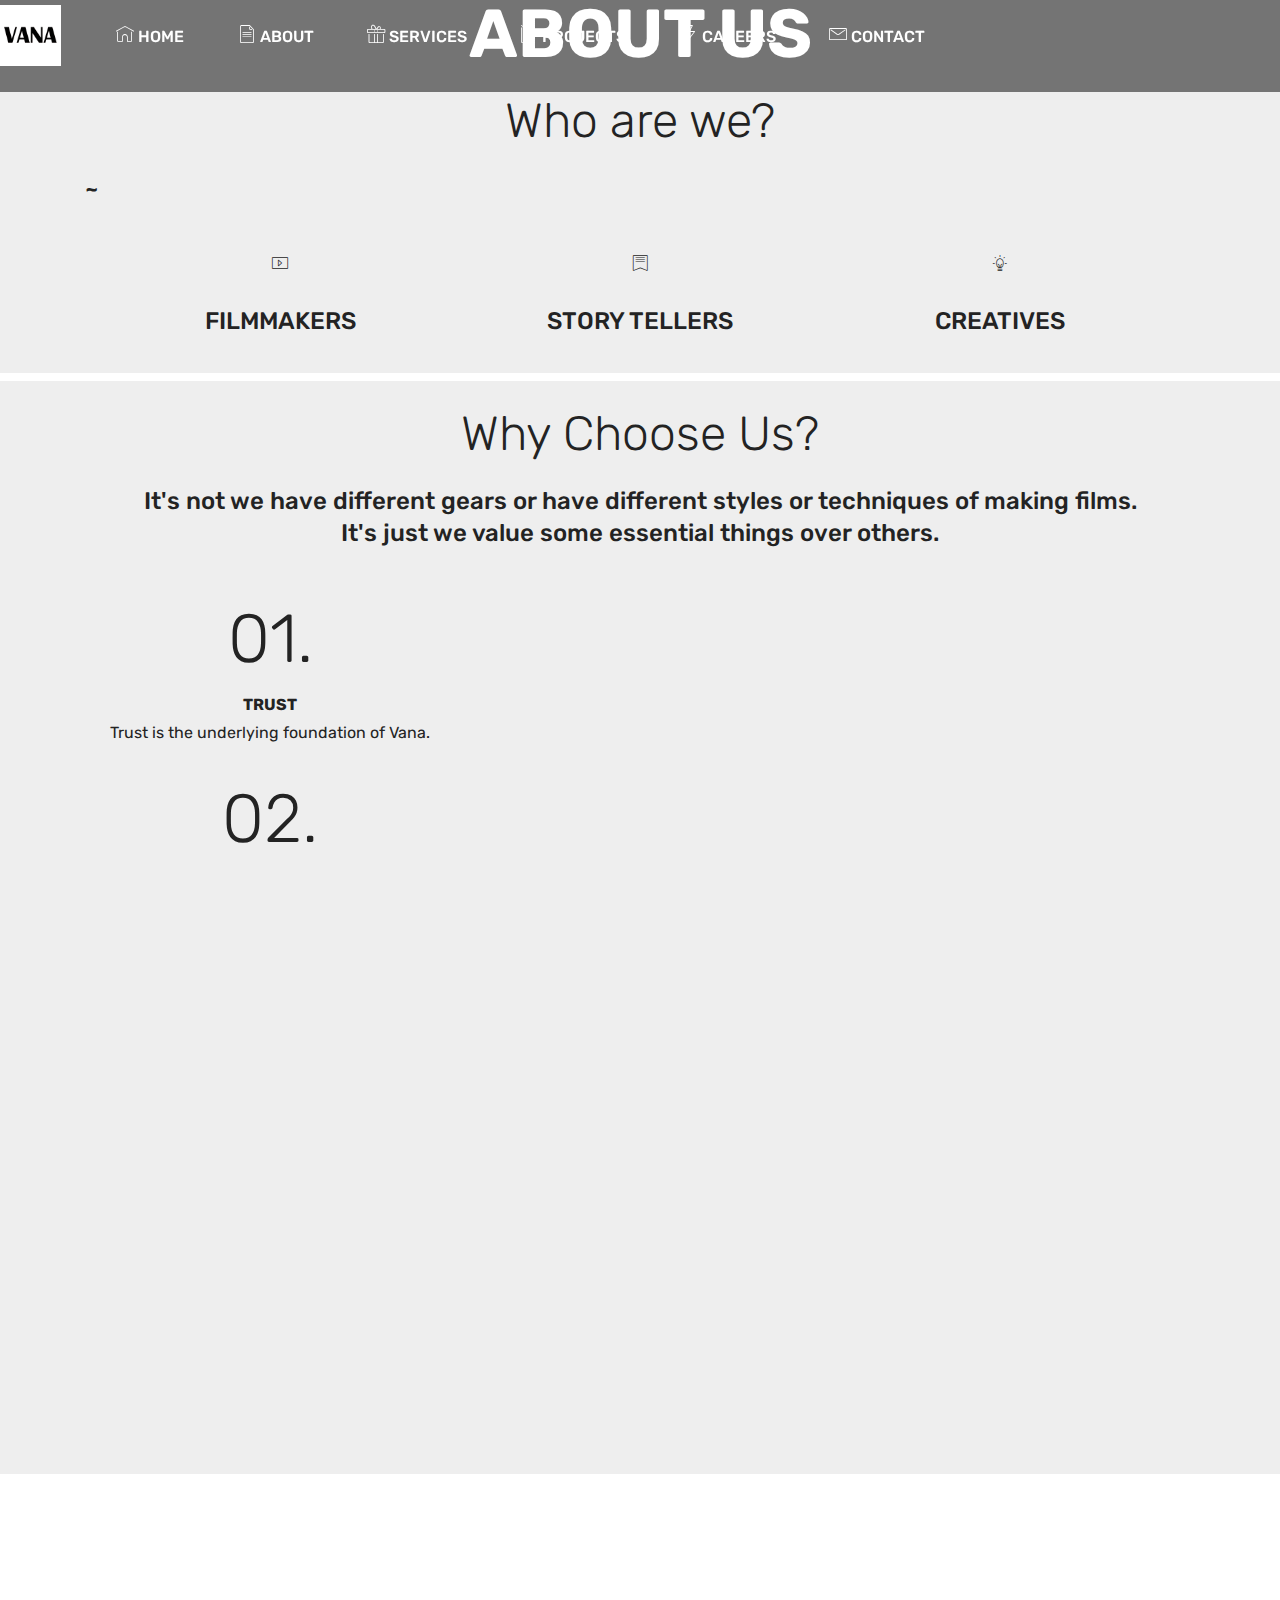
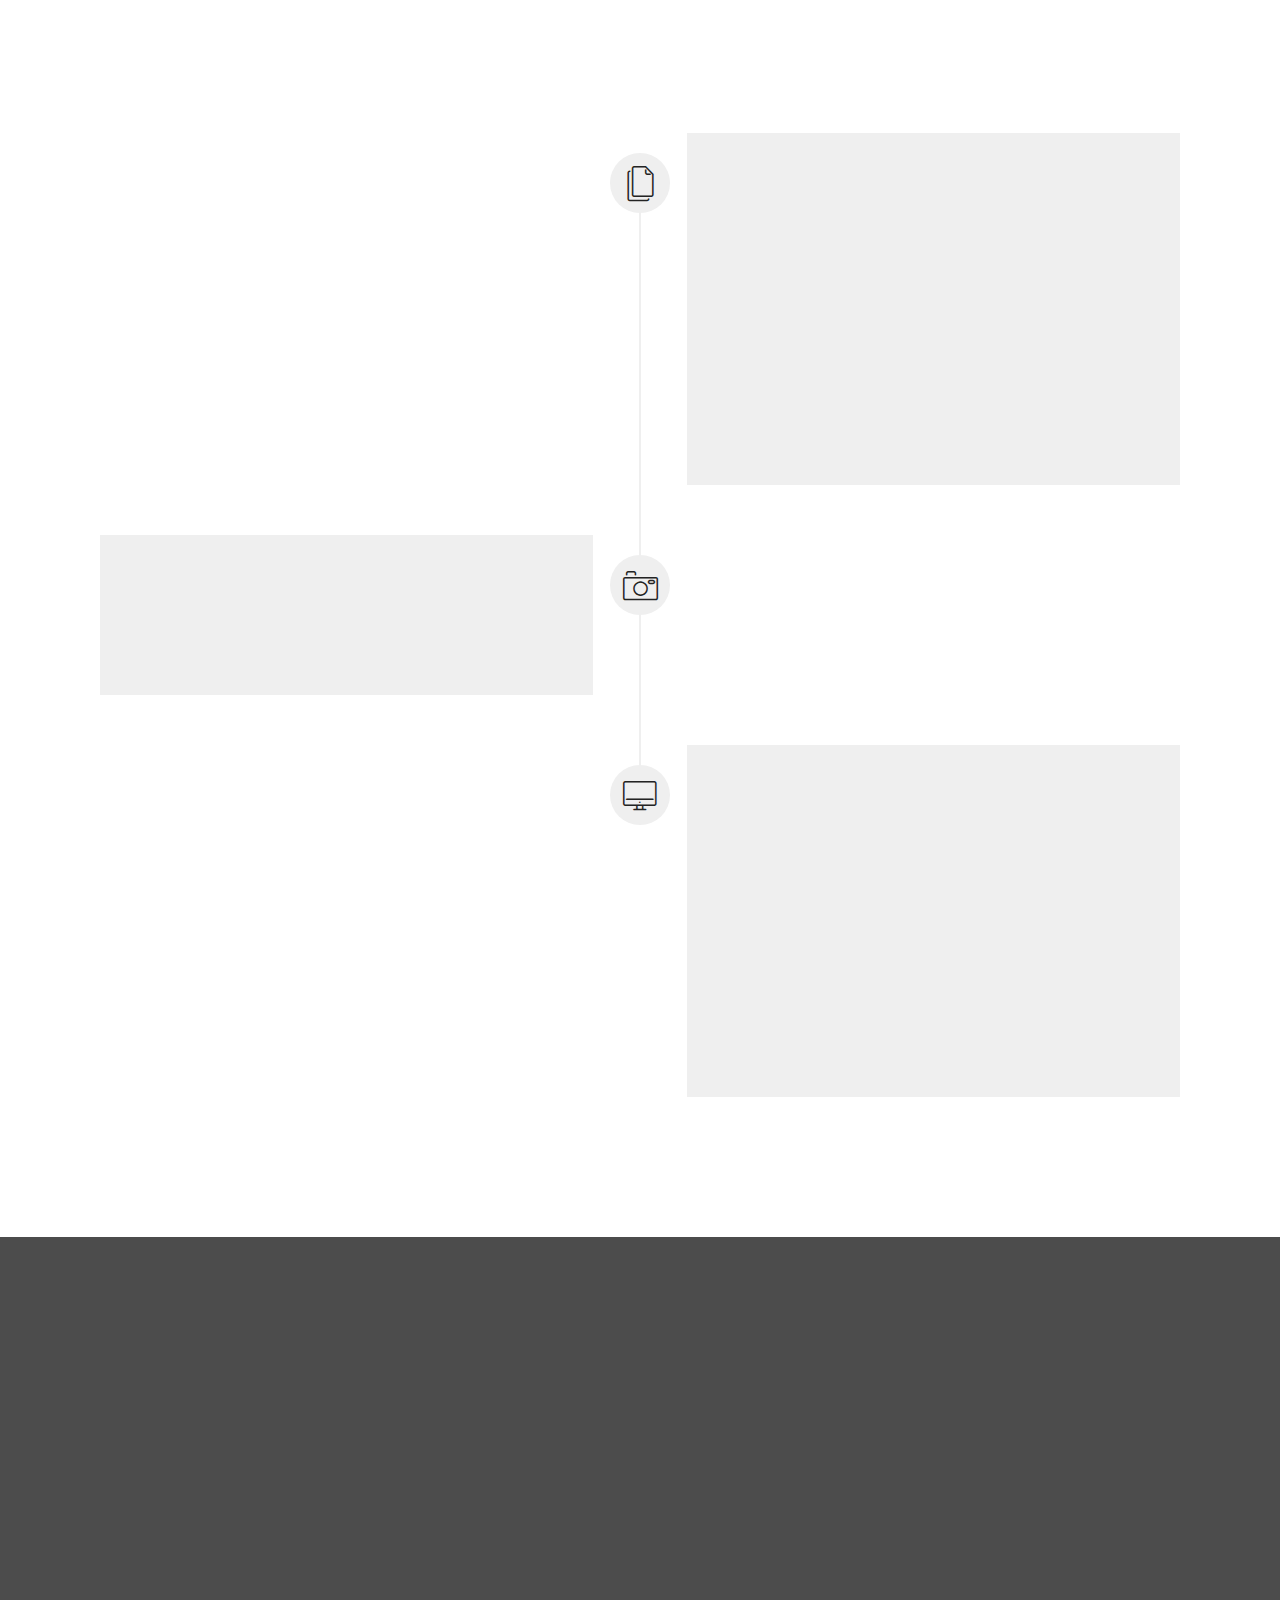
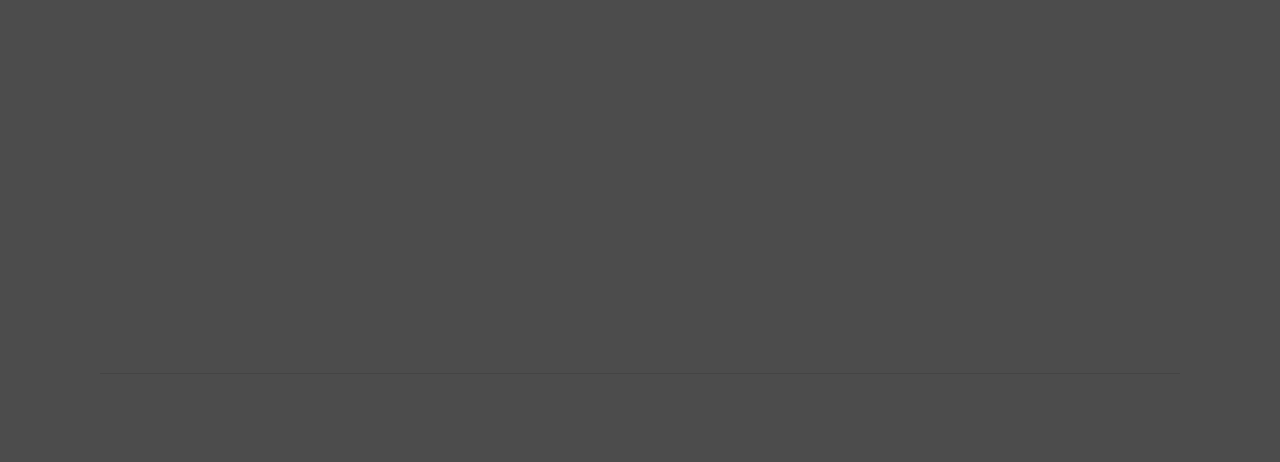
==== commit 1a34cc08: "master : tweaks" ====
--- a/about.html
+++ b/about.html
@@ -12,12 +12,14 @@
   
   <title>About Us</title>
   <link rel="stylesheet" href="assets/web/assets/mobirise-icons/mobirise-icons.css">
+  <link rel="stylesheet" href="assets/facebook-plugin/style.css">
   <link rel="stylesheet" href="assets/bootstrap/css/bootstrap.min.css">
   <link rel="stylesheet" href="assets/bootstrap/css/bootstrap-grid.min.css">
   <link rel="stylesheet" href="assets/bootstrap/css/bootstrap-reboot.min.css">
   <link rel="stylesheet" href="assets/tether/tether.min.css">
+  <link rel="stylesheet" href="assets/socicon/css/styles.css">
   <link rel="stylesheet" href="assets/dropdown/css/style.css">
-  <link rel="stylesheet" href="assets/socicon/css/styles.css">
+  <link rel="stylesheet" href="assets/animatecss/animate.min.css">
   <link rel="stylesheet" href="assets/theme/css/style.css">
   <link rel="preload" as="style" href="assets/mobirise/css/mbr-additional.css"><link rel="stylesheet" href="assets/mobirise/css/mbr-additional.css" type="text/css">
   
@@ -25,11 +27,25 @@
   
 </head>
 <body>
-  <section class="menu cid-rTO3SIV0OJ" once="menu" id="menu1-15">
-
-    
-
-    <nav class="navbar navbar-expand beta-menu navbar-dropdown align-items-center navbar-fixed-top navbar-toggleable-sm">
+
+<!-- Analytics -->
+<!-- Global site tag (gtag.js) - Google Analytics -->
+<script async src="https://www.googletagmanager.com/gtag/js?id=UA-161832498-1"></script>
+<script>
+  window.dataLayer = window.dataLayer || [];
+  function gtag(){dataLayer.push(arguments);}
+  gtag('js', new Date());
+
+  gtag('config', 'UA-161832498-1');
+</script>
+<!-- /Analytics -->
+
+
+  <section class="menu cid-rUgCQDwxLX" once="menu" id="menu1-2w">
+
+    
+
+    <nav class="navbar navbar-expand beta-menu navbar-dropdown align-items-center navbar-fixed-top navbar-toggleable-sm bg-color transparent">
         <button class="navbar-toggler navbar-toggler-right" type="button" data-toggle="collapse" data-target="#navbarSupportedContent" aria-controls="navbarSupportedContent" aria-expanded="false" aria-label="Toggle navigation">
             <div class="hamburger">
                 <span></span>
@@ -41,7 +57,7 @@
         <div class="menu-logo">
             <div class="navbar-brand">
                 <span class="navbar-logo">
-                    <a href="https://mobirise.co">
+                    <a href="index.html">
                          <img src="assets/images/vana-logo11-bw.png" alt="Mobirise" title="" style="height: 3.8rem;">
                     </a>
                 </span>
@@ -49,138 +65,298 @@
             </div>
         </div>
         <div class="collapse navbar-collapse" id="navbarSupportedContent">
-            <ul class="navbar-nav nav-dropdown" data-app-modern-menu="true"><li class="nav-item">
-                    <a class="nav-link link text-white display-4" href="#top"><span class="mbri-home mbr-iconfont mbr-iconfont-btn"></span>
-                        Home</a>
+            <ul class="navbar-nav nav-dropdown nav-right" data-app-modern-menu="true"><li class="nav-item">
+                    <a class="nav-link link text-white display-4" href="index.html"><span class="mbri-home mbr-iconfont mbr-iconfont-btn" style="font-size: 18px;"></span>
+                        HOME</a>
                 </li>
                 <li class="nav-item">
-                    <a class="nav-link link text-white display-4" href="page1.html"><span class="mbri-flag mbr-iconfont mbr-iconfont-btn"></span>
+                    <a class="nav-link link text-white display-4" href="about.html"><span class="mbri-file mbr-iconfont mbr-iconfont-btn" style="font-size: 18px;"></span>
                         
-                        About Us
-                    </a>
-                </li><li class="nav-item"><a class="nav-link link text-white display-4" href="https://mobirise.co"><span class="mbri-briefcase mbr-iconfont mbr-iconfont-btn"></span>
-                        Services</a></li><li class="nav-item"><a class="nav-link link text-white display-4" href="https://mobirise.co"><span class="mbri-video mbr-iconfont mbr-iconfont-btn"></span>
-                        Gallery</a></li><li class="nav-item"><a class="nav-link link text-white display-4" href="https://mobirise.co"><span class="mbri-speed mbr-iconfont mbr-iconfont-btn"></span>
-                        Careers</a></li></ul>
-            <div class="navbar-buttons mbr-section-btn"><a class="btn btn-sm btn-secondary display-4" href="contact.html"><span class="mbri-rocket mbr-iconfont mbr-iconfont-btn"></span>Start a Project</a></div>
+                        ABOUT</a>
+                </li><li class="nav-item"><a class="nav-link link text-white display-4" href="services.html"><span class="mbri-gift mbr-iconfont mbr-iconfont-btn" style="font-size: 18px;"></span>
+                        SERVICES</a></li><li class="nav-item"><a class="nav-link link text-white display-4" href="projects.html"><span class="mbri-play mbr-iconfont mbr-iconfont-btn" style="font-size: 18px;"></span>
+                        PROJECTS</a></li><li class="nav-item"><a class="nav-link link text-white display-4" href="careers.html"><span class="mbri-speed mbr-iconfont mbr-iconfont-btn" style="font-size: 18px;"></span>
+                        CAREERS</a></li><li class="nav-item"><a class="nav-link link text-white display-4" href="contact.html"><span class="mbri-letter mbr-iconfont mbr-iconfont-btn" style="font-size: 18px;"></span>
+                        CONTACT</a></li></ul>
+            
         </div>
     </nav>
 </section>
 
-<section class="engine"><a href="https://mobirise.info/j">website templates</a></section><section class="header11 cid-rTNXJBREQY mbr-fullscreen" id="header11-o">
-
-    <!-- Block parameters controls (Blue "Gear" panel) -->
-    
-    <!-- End block parameters -->
-
-    
-    <div class="container align-left">
-        <div class="media-container-column mbr-white col-md-12">
-            <h3 class="mbr-section-subtitle py-3 mbr-fonts-style display-5">
-                VANA IS HOME TO STORYTELLING</h3>
-            <h1 class="mbr-section-title py-3 mbr-fonts-style display-1">
-                Create awesome <strong>videos</strong>&nbsp;for your businesses! Unmatched quality at an unmatched <strong>price range</strong>.
-            </h1>
-            <p class="mbr-text py-3 mbr-fonts-style display-5">We are VANA and we are story tellers. Sometimes we tell stories of real people and their real lives. Sometimes we help businesses tell their stories. Are your audience tuning in to your stories. Looking for someone to tell your stories. Here we are.</p>
-            <div class="mbr-section-btn py-4"><a class="btn btn-md btn-secondary display-4" href="https://mobirise.co">LEARN MORE</a>
-                    <a class="btn btn-md btn-white-outline display-4" href="https://mobirise.co">LIVE DEMO</a></div>
-        </div>
+<section class="engine"><a href="https://mobirise.info/y">html site templates</a></section><section class="mbr-section content5 cid-rTTOUuWMUM" id="content5-2m">
+
+    
+
+    <div class="mbr-overlay" style="opacity: 0.6; background-color: rgb(35, 35, 35);">
     </div>
 
-    <div class="mbr-arrow hidden-sm-down" aria-hidden="true">
-        <a href="#next">
-            <i class="mbri-down mbr-iconfont"></i>
-        </a>
+    <div class="container">
+        <div class="media-container-row">
+            <div class="title col-12 col-md-8">
+                <h2 class="align-center mbr-bold mbr-white pb-3 mbr-fonts-style display-1">
+                    ABOUT US</h2>
+                
+                
+                
+            </div>
+        </div>
     </div>
 </section>
 
-<section class="timeline1 cid-rTNY6pFyem" id="timeline1-s">
-
-    
-
-    
-
-    <div class="container align-center">
-        <h2 class="mbr-section-title pb-3 mbr-fonts-style display-2">
-            Our Typical Workflow</h2>
-        <h3 class="mbr-section-subtitle pb-5 mbr-fonts-style display-5">Here's a sneek preview inside our Pre-Production, Production and Post Production workflow.</h3>
-
-        <div class="container timelines-container" mbri-timelines="">
-            <!--1-->
-            <div class="row timeline-element reverse separline">
-                 <div class="timeline-date-panel col-xs-12 col-md-6  align-left">         
-                    <div class="time-line-date-content">
-                        <p class="mbr-timeline-date mbr-fonts-style display-5"><strong>
-                            Pre-Production</strong></p>
-                    </div>
-                </div>
-           <span class="iconBackground"></span>
-            <div class="col-xs-12 col-md-6 align-right">
-                <div class="timeline-text-content">
-                    <h4 class="mbr-timeline-title pb-3 mbr-fonts-style display-5">
-                        Phase 1</h4>
-                    <p class="mbr-timeline-text mbr-fonts-style display-7">
-                        Lorem ipsum dolor sit amet, consectetur adipiscing elit. Nam erat libero, bibendum in libero tempor, luctus volutpat ligula. Integer fringilla porttitor pretium. Nam erat felis, iaculis id justo ut, ullamcorper feugiat elit. Proin vel lectus auctor, porttitor ligula vitae, convallis leo. In eget massa elit.
-                    </p>
-                 </div>
-            </div>
-            </div>
-            <!--2-->
-            <div class="row timeline-element  separline">
-                <div class="timeline-date-panel col-xs-12 col-md-6 align-right">
-                    <div class="time-line-date-content">
-                        <p class="mbr-timeline-date mbr-fonts-style display-5"><strong>
-                            Production</strong></p>
-                    </div>
-                </div>
-                <span class="iconBackground"></span>
-                <div class="col-xs-12 col-md-6 align-left ">
-                    <div class="timeline-text-content">
-                        <h4 class="mbr-timeline-title pb-3 mbr-fonts-style display-5">
-                            Phase 2</h4>
-                        <p class="mbr-timeline-text mbr-fonts-style display-7">
-                            Lorem ipsum dolor sit amet, consectetur adipiscing elit. Nam erat libero, bibendum in libero tempor, luctus volutpat ligula. Integer fringilla porttitor pretium. Nam erat felis, iaculis id justo ut, ullamcorper feugiat elit. Proin vel lectus auctor, porttitor ligula vitae, convallis leo. In eget massa elit.
-                        </p>
-                    </div>
-                </div>
-            </div>
-            <!--3-->
-            <div class="row timeline-element reverse">
-                <div class="timeline-date-panel col-xs-12 col-md-6  align-left">
-                    <div class="time-line-date-content">
-                        <p class="mbr-timeline-date mbr-fonts-style display-5"><strong>
-                            Post-Production</strong></p>
-                    </div>
-                </div>
-                <span class="iconBackground"></span>
-                <div class="col-xs-12 col-md-6 align-right">
-                    <div class="timeline-text-content">
-                        <h4 class="mbr-timeline-title pb-3 mbr-fonts-style display-5">
-                            Phase 3</h4>      
-                        <p class="mbr-timeline-text mbr-fonts-style display-7">
-                            Lorem ipsum dolor sit amet, consectetur adipiscing elit. Nam erat libero, bibendum in libero tempor, luctus volutpat ligula. Integer fringilla porttitor pretium. Nam erat felis, iaculis id justo ut, ullamcorper feugiat elit. Proin vel lectus auctor, porttitor ligula vitae, convallis leo. In eget massa elit.
-                        </p>
-                    </div>
-                </div>
-            </div>
-            <!--4-->
-            
-            <!--5-->
-            
-            <!--6-->
-            
-            <!--7-->
-            
-            <!--8-->
-            
-            <!--9-->
-            
-            <!--10-->
-            
-            <!--11-->
-            
-            <!--12-->
-            
+<section class="counters1 counters cid-rTU3dMQyCR" id="counters1-2o">
+
+    
+
+    
+
+    <div class="container">
+        <h2 class="mbr-section-title pb-3 align-center mbr-fonts-style display-2">
+            Who are we?</h2>
+        <h3 class="mbr-section-subtitle mbr-fonts-style display-5">~</h3>
+
+        <div class="container pt-4 mt-2">
+            <div class="media-container-row">
+                <div class="card p-3 align-center col-12 col-md-6 col-lg-4">
+                    <div class="panel-item">
+                        <div class="card-img pb-3">
+                            <span class="mbr-iconfont mbri-video"></span>
+                        </div>
+
+                        <div class="card-text">
+                            <h3 class="count pt-3 pb-3 mbr-fonts-style display-5">
+                                  FILMMAKERS</h3>
+                            
+                            
+                        </div>
+                    </div>
+                </div>
+
+
+                <div class="card p-3 align-center col-12 col-md-6 col-lg-4">
+                    <div class="panel-item">
+                        <div class="card-img pb-3">
+                            <span class="mbr-iconfont mbri-bookmark"></span>
+                        </div>
+                        <div class="card-text">
+                            <h3 class="count pt-3 pb-3 mbr-fonts-style display-5">
+                                  STORY TELLERS</h3>
+                            
+                            
+                        </div>
+                    </div>
+                </div>
+
+                <div class="card p-3 align-center col-12 col-md-6 col-lg-4">
+                    <div class="panel-item">
+                        <div class="card-img pb-3">
+                            <span class="mbr-iconfont mbri-idea"></span>
+                        </div>
+                        <div class="card-text">
+                            <h3 class="count pt-3 pb-3 mbr-fonts-style display-5">
+                                  CREATIVES</h3>
+                            
+                            
+                        </div>
+                    </div>
+                </div>
+
+
+                
+            </div>
+        </div>
+   </div>
+</section>
+
+<section class="counters6 counters cid-rTU4gd3Zff" id="counters6-2p">
+
+    
+
+    
+
+    <div class="container pt-4 mt-2">
+        <h2 class="mbr-section-title pb-3 align-center mbr-fonts-style display-2">Why Choose Us?</h2>
+        <h3 class="mbr-section-subtitle pb-5 align-center mbr-fonts-style display-5">It's not we have different gears or have different styles or techniques of making films.<br>It's just we value some essential things over others.</h3>
+        <div>
+                <div class="cards-container">
+                    <div class="card col-12 col-md-6 col-lg-4 pb-md-4">
+                        <div class="panel-item align-center">
+                            <div class="card-img pb-3">
+                                <h3 class="img-text mbr-fonts-style display-1">01.</h3>
+                            </div>
+                            <div class="card-text">
+                                <h4 class="mbr-content-title mbr-bold mbr-fonts-style display-7">TRUST</h4>
+                                <p class="mbr-content-text mbr-fonts-style display-7">
+                                    Trust is the underlying foundation of Vana.</p>
+                            </div>
+                        </div>
+                    </div>
+                    <div class="card col-12 col-md-6 col-lg-4 pb-md-4">
+                        <div class="panel-item align-center">
+                            <div class="card-img pb-3">
+                                <h3 class="img-text mbr-fonts-style display-1">02.</h3>
+                            </div>
+                            <div class="card-text">
+                                <h4 class="mbr-content-title mbr-bold mbr-fonts-style display-7">OWNERSHIP</h4>
+                                <p class="mbr-content-text mbr-fonts-style display-7">We take proud ownership of every project we undertake.</p>
+                            </div>
+                        </div>
+                    </div>
+                    <div class="card col-12 col-md-6 col-lg-4 last-child">
+                        <div class="panel-item align-center">
+                            <div class="card-img pb-3">
+                                <h3 class="img-text mbr-fonts-style display-1">03.</h3>
+                            </div>
+                            <div class="card-text">
+                                <h4 class="mbr-content-title mbr-bold mbr-fonts-style display-7">VALUE</h4>
+                                <p class="mbr-content-text mbr-fonts-style display-7">
+                                        We work to align our values along side yours.</p>
+                            </div>
+                        </div>
+                    </div>
+                    
+                </div>
+            </div>
+    </div>
+</section>
+
+<section class="clients cid-rTTNMFCp3C" data-interval="false" id="clients-2k">
+      
+
+    
+        <div class="container mb-5">
+            <div class="media-container-row">
+                <div class="col-12 align-center">
+                    <h2 class="mbr-section-title pb-3 mbr-fonts-style display-2">
+                        Our Happy Clients
+                    </h2>
+                    
+                </div>
+            </div>
+        </div>
+
+    <div class="container">
+        <div class="carousel slide" role="listbox" data-pause="true" data-keyboard="false" data-ride="carousel" data-interval="3000">
+            <div class="carousel-inner" data-visible="6">
+                
+                
+                
+                
+                
+            <div class="carousel-item ">
+                    <div class="media-container-row">
+                        <div class="col-md-12">
+                            <div class="wrap-img ">
+                                <a href="http://bvs.edu.np/" target="_blank"><img src="assets/images/bvs.png" class="img-responsive clients-img" alt="" title=""></a>
+                            </div>
+                        </div>
+                    </div>
+                </div><div class="carousel-item ">
+                    <div class="media-container-row">
+                        <div class="col-md-12">
+                            <div class="wrap-img ">
+                                <a href="http://gahanagriha.com/" target="_blank"><img src="assets/images/gg-cmyk-ver-300x255.jpg" class="img-responsive clients-img" alt="" title=""></a>
+                            </div>
+                        </div>
+                    </div>
+                </div><div class="carousel-item ">
+                    <div class="media-container-row">
+                        <div class="col-md-12">
+                            <div class="wrap-img ">
+                                <a href="https://www.facebook.com/Haojue.Nepal/" target="_blank"><img src="assets/images/haojue.png" class="img-responsive clients-img" alt="" title=""></a>
+                            </div>
+                        </div>
+                    </div>
+                </div><div class="carousel-item ">
+                    <div class="media-container-row">
+                        <div class="col-md-12">
+                            <div class="wrap-img ">
+                                <img src="assets/images/hbtf-logo-907x907.png" class="img-responsive clients-img" alt="" title="">
+                            </div>
+                        </div>
+                    </div>
+                </div><div class="carousel-item ">
+                    <div class="media-container-row">
+                        <div class="col-md-12">
+                            <div class="wrap-img ">
+                                <a href="https://icreationtechno.com/" target="_blank"><img src="assets/images/icreation.png" class="img-responsive clients-img" alt="" title=""></a>
+                            </div>
+                        </div>
+                    </div>
+                </div><div class="carousel-item ">
+                    <div class="media-container-row">
+                        <div class="col-md-12">
+                            <div class="wrap-img ">
+                                <a href="http://sagarmatha.edu.np/" target="_blank"><img src="assets/images/sec.png" class="img-responsive clients-img" alt="" title=""></a>
+                            </div>
+                        </div>
+                    </div>
+                </div><div class="carousel-item ">
+                    <div class="media-container-row">
+                        <div class="col-md-12">
+                            <div class="wrap-img ">
+                                <a href="http://scst.edu.np/" target="_blank"><img src="assets/images/scst.jpg" class="img-responsive clients-img" alt="" title=""></a>
+                            </div>
+                        </div>
+                    </div>
+                </div><div class="carousel-item ">
+                    <div class="media-container-row">
+                        <div class="col-md-12">
+                            <div class="wrap-img ">
+                                <a href="http://stempnyc.com/" target="_blank"><img src="assets/images/stemp.png" class="img-responsive clients-img" alt="" title=""></a>
+                            </div>
+                        </div>
+                    </div>
+                </div><div class="carousel-item ">
+                    <div class="media-container-row">
+                        <div class="col-md-12">
+                            <div class="wrap-img ">
+                                <a href="https://basobaas.com/" target="_blank"><img src="assets/images/basobaas.png" class="img-responsive clients-img" alt="" title=""></a>
+                            </div>
+                        </div>
+                    </div>
+                </div><div class="carousel-item ">
+                    <div class="media-container-row">
+                        <div class="col-md-12">
+                            <div class="wrap-img ">
+                                <a href="http://eurokids.edu.np/" target="_blank"><img src="assets/images/eurokidsdg.png" class="img-responsive clients-img" alt="" title=""></a>
+                            </div>
+                        </div>
+                    </div>
+                </div><div class="carousel-item ">
+                    <div class="media-container-row">
+                        <div class="col-md-12">
+                            <div class="wrap-img ">
+                                <img src="assets/images/euroschool-1.png" class="img-responsive clients-img" alt="" title="">
+                            </div>
+                        </div>
+                    </div>
+                </div><div class="carousel-item ">
+                    <div class="media-container-row">
+                        <div class="col-md-12">
+                            <div class="wrap-img ">
+                                <a href="https://www.instagram.com/fitstopnepal/" target="_blank"><img src="assets/images/fitstop.png" class="img-responsive clients-img" alt="" title=""></a>
+                            </div>
+                        </div>
+                    </div>
+                </div><div class="carousel-item ">
+                    <div class="media-container-row">
+                        <div class="col-md-12">
+                            <div class="wrap-img ">
+                                <a href="http://gahanagriha.com/our-companies/zuleika-by-gahana-griha/" target="_blank"><img src="assets/images/zuleika-2100x617.png" class="img-responsive clients-img" alt="" title=""></a>
+                            </div>
+                        </div>
+                    </div>
+                </div></div>
+            <div class="carousel-controls">
+                <a data-app-prevent-settings="" class="carousel-control carousel-control-prev" role="button" data-slide="prev">
+                    <span aria-hidden="true" class="mbri-left mbr-iconfont"></span>
+                    <span class="sr-only">Previous</span>
+                </a>
+                <a data-app-prevent-settings="" class="carousel-control carousel-control-next" role="button" data-slide="next">
+                    <span aria-hidden="true" class="mbri-right mbr-iconfont"></span>
+                    <span class="sr-only">Next</span>
+                </a>
+            </div>
         </div>
     </div>
 </section>
@@ -205,39 +381,34 @@
                     <div class="timeline-text-content">
                         <h4 class="mbr-timeline-title pb-3 mbr-fonts-style display-5">
                             Phase 1 - Pre-Production</h4>
-                        <p class="mbr-timeline-text mbr-fonts-style display-7">
-                            Lorem ipsum dolor sit amet, consectetur adipiscing elit. Nam erat libero, bibendum in libero tempor, luctus volutpat ligula. Integer fringilla porttitor pretium. Nam erat felis, iaculis id justo ut, ullamcorper feugiat elit. Proin vel lectus auctor, porttitor ligula vitae, convallis leo. In eget massa elit.
-                        </p>
+                        <p class="mbr-timeline-text mbr-fonts-style display-7">First Meeting<br>Requirement Gathering<br>Project Scope Discussion<br>Project Proposal<br>Script Development<br>Storyboard Development<br>Contract Signing<br>Advance Collection<br>Shoot Scheduling<br>Shoot Preparations<br></p>
                      </div>
                 </div>
             </div>
             <!--2-->
             <div class="row timeline-element  separline">
                 <span class="iconsBackground">
-                    <span class="mbri-responsive mbr-iconfont"></span>
+                    <span class="mbr-iconfont mbri-camera"></span>
                 </span>
                 <div class="col-xs-12 col-md-6 align-left ">
                     <div class="timeline-text-content">
                         <h4 class="mbr-timeline-title pb-3 mbr-fonts-style display-5">
                             Phase 2 - Produciton</h4>
-                        <p class="mbr-timeline-text mbr-fonts-style display-7">
-                            Lorem ipsum dolor sit amet, consectetur adipiscing elit. Nam erat libero, bibendum in libero tempor, luctus volutpat ligula. Integer fringilla porttitor pretium. Nam erat felis, iaculis id justo ut, ullamcorper feugiat elit. Proin vel lectus auctor, porttitor ligula vitae, convallis leo. In eget massa elit.
-                        </p>
+                        <p class="mbr-timeline-text mbr-fonts-style display-7">Travel to location<br>Shoot as disussed</p>
                     </div>
                 </div>
             </div>
             <!--3-->
             <div class="row timeline-element reverse">
                 <span class="iconsBackground">
-                    <span class="mbri-watch mbr-iconfont"></span>
+                    <span class="mbr-iconfont mbri-desktop"></span>
                 </span>
                 <div class="col-xs-12 col-md-6 align-left">
                     <div class="timeline-text-content">
                         <h4 class="mbr-timeline-title pb-3 mbr-fonts-style display-5">
                             Phase 3 - Post-Production</h4>      
                         <p class="mbr-timeline-text mbr-fonts-style display-7">
-                            Lorem ipsum dolor sit amet, consectetur adipiscing elit. Nam erat libero, bibendum in libero tempor, luctus volutpat ligula. Integer fringilla porttitor pretium. Nam erat felis, iaculis id justo ut, ullamcorper feugiat elit. Proin vel lectus auctor, porttitor ligula vitae, convallis leo. In eget massa elit.
-                        </p>
+                            Data Storage<br>Voiceover Recording<br>First Draft Edit &amp; Delivery<br>Feedback Collection<br>Second Draft Delivery<br>Iteration<br>Approval<br>Payment Collection<br>Final Video Delivery<br>Project Backup</p>
                     </div>
                 </div>
             </div>
@@ -263,11 +434,11 @@
     </div>
 </section>
 
-<section class="cid-rTO3uEDsPm" id="footer1-13">
-
-    
-
-    
+<section class="cid-rTU5NozXIi" id="footer1-2q">
+
+    
+
+    <div class="mbr-overlay" style="background-color: rgb(35, 35, 35); opacity: 0.8;"></div>
 
     <div class="container">
         <div class="media-container-row content text-white">
@@ -312,35 +483,23 @@
                 <div class="col-md-6">
                     <div class="social-list align-right">
                         <div class="soc-item">
-                            <a href="https://twitter.com/mobirise" target="_blank">
-                                <span class="socicon-twitter socicon mbr-iconfont mbr-iconfont-social"></span>
+                            <a href="https://www.instagram.com/vana.media/" target="_blank">
+                                <span class="mbr-iconfont mbr-iconfont-social socicon-instagram socicon"></span>
                             </a>
                         </div>
                         <div class="soc-item">
-                            <a href="https://www.facebook.com/pages/Mobirise/1616226671953247" target="_blank">
-                                <span class="socicon-facebook socicon mbr-iconfont mbr-iconfont-social"></span>
+                            <a href="https://www.facebook.com/vanamedia.np" target="_blank">
+                                <span class="mbr-iconfont mbr-iconfont-social socicon-facebook socicon"></span>
                             </a>
                         </div>
                         <div class="soc-item">
-                            <a href="https://www.youtube.com/c/mobirise" target="_blank">
-                                <span class="socicon-youtube socicon mbr-iconfont mbr-iconfont-social"></span>
+                            <a href="https://www.youtube.com/channel/UCnJEU6y9LNMug2SlPla2t8g" target="_blank">
+                                <span class="mbr-iconfont mbr-iconfont-social socicon-youtube socicon"></span>
                             </a>
                         </div>
-                        <div class="soc-item">
-                            <a href="https://instagram.com/mobirise" target="_blank">
-                                <span class="socicon-instagram socicon mbr-iconfont mbr-iconfont-social"></span>
-                            </a>
-                        </div>
-                        <div class="soc-item">
-                            <a href="https://plus.google.com/u/0/+Mobirise" target="_blank">
-                                <span class="socicon-googleplus socicon mbr-iconfont mbr-iconfont-social"></span>
-                            </a>
-                        </div>
-                        <div class="soc-item">
-                            <a href="https://www.behance.net/Mobirise" target="_blank">
-                                <span class="socicon-behance socicon mbr-iconfont mbr-iconfont-social"></span>
-                            </a>
-                        </div>
+                        
+                        
+                        
                     </div>
                 </div>
             </div>
@@ -351,14 +510,21 @@
 
   <script src="assets/web/assets/jquery/jquery.min.js"></script>
   <script src="assets/popper/popper.min.js"></script>
+  <script src="https://connect.facebook.net/en_US/sdk.js#xfbml=1&version=v2.5"></script>
+  <script src="https://apis.google.com/js/plusone.js"></script>
+  <script src="assets/facebook-plugin/facebook-script.js"></script>
   <script src="assets/bootstrap/js/bootstrap.min.js"></script>
+  <script src="assets/smoothscroll/smooth-scroll.js"></script>
   <script src="assets/tether/tether.min.js"></script>
-  <script src="assets/smoothscroll/smooth-scroll.js"></script>
+  <script src="assets/viewportchecker/jquery.viewportchecker.js"></script>
+  <script src="assets/bootstrapcarouselswipe/bootstrap-carousel-swipe.js"></script>
+  <script src="assets/mbr-clients-slider/mbr-clients-slider.js"></script>
   <script src="assets/dropdown/js/nav-dropdown.js"></script>
   <script src="assets/dropdown/js/navbar-dropdown.js"></script>
   <script src="assets/touchswipe/jquery.touch-swipe.min.js"></script>
   <script src="assets/theme/js/script.js"></script>
   
   
-</body>
+  <input name="animation" type="hidden">
+  </body>
 </html>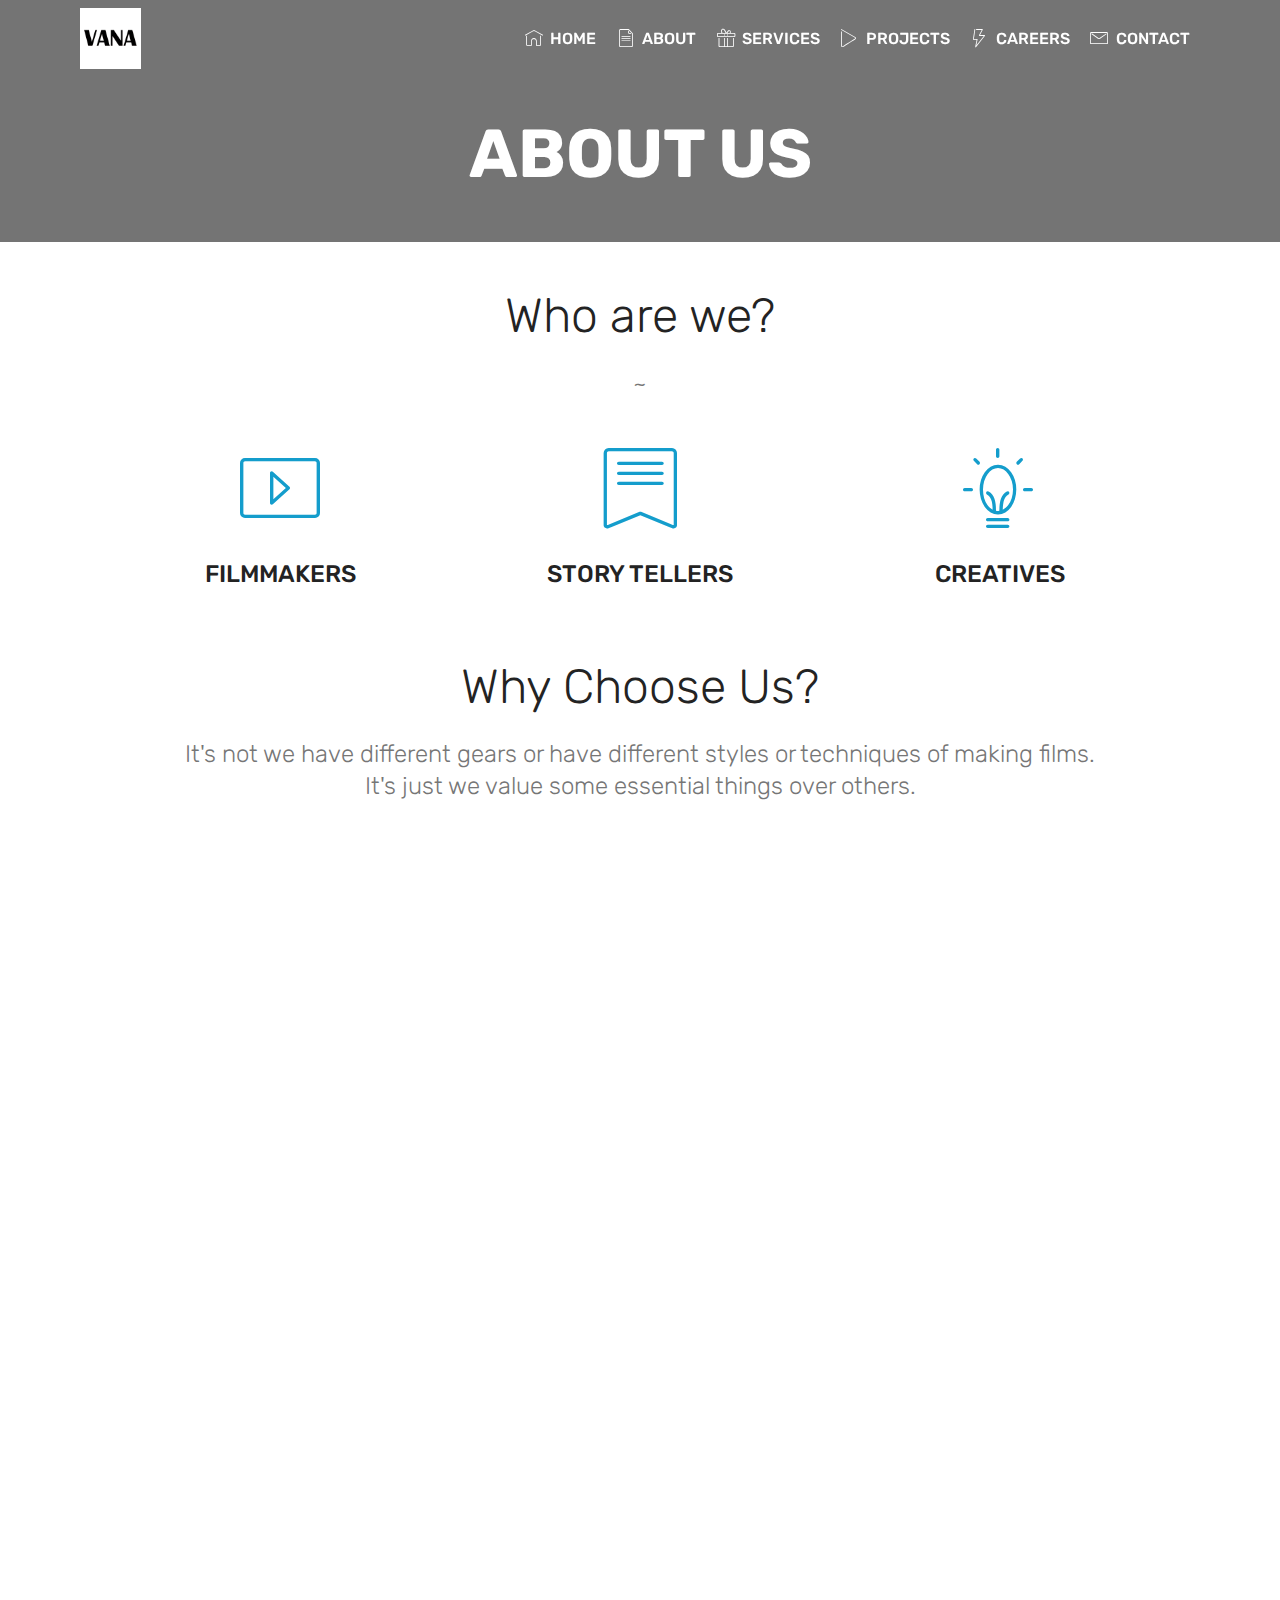
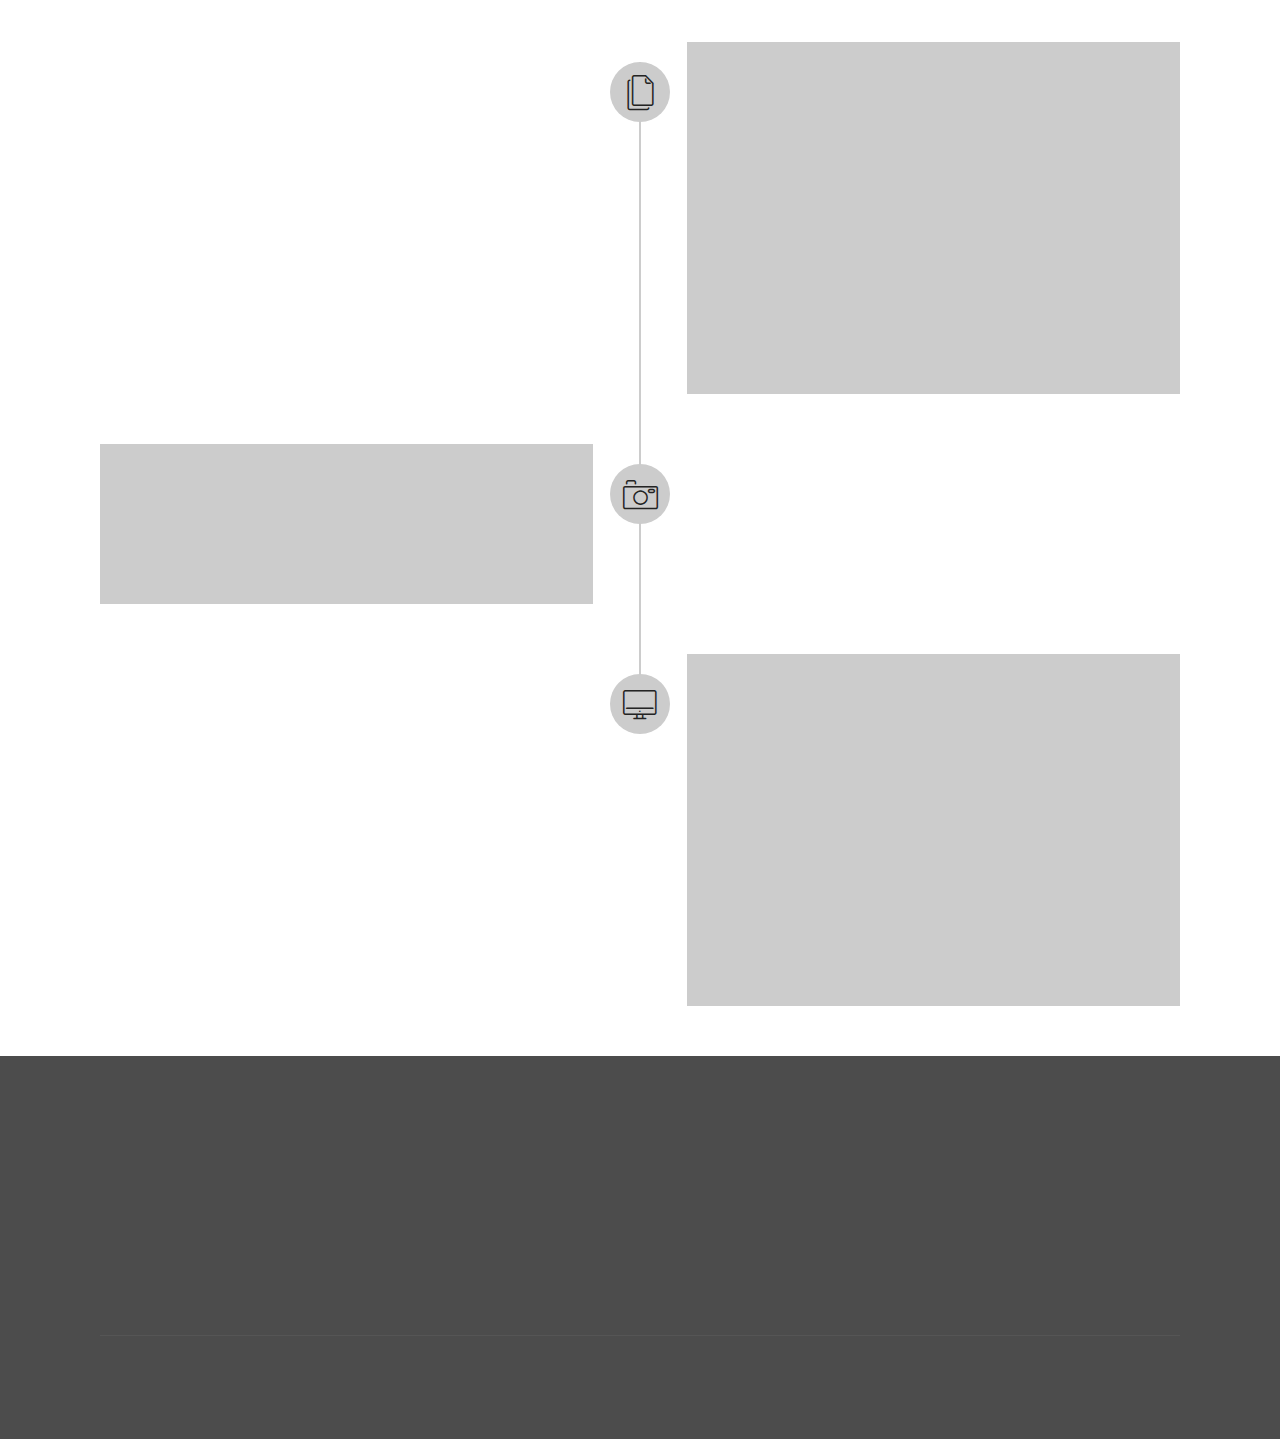
==== commit 92095a59: "master : remove ig-handle from projects // minor tweaks" ====
--- a/about.html
+++ b/about.html
@@ -83,7 +83,7 @@
     </nav>
 </section>
 
-<section class="engine"><a href="https://mobirise.info/y">html site templates</a></section><section class="mbr-section content5 cid-rTTOUuWMUM" id="content5-2m">
+<section class="engine"><a href="https://mobirise.info/o">portfolio website templates</a></section><section class="mbr-section content5 cid-rTTOUuWMUM" id="content5-2m">
 
     
 
@@ -343,6 +343,14 @@
                         <div class="col-md-12">
                             <div class="wrap-img ">
                                 <a href="http://gahanagriha.com/our-companies/zuleika-by-gahana-griha/" target="_blank"><img src="assets/images/zuleika-2100x617.png" class="img-responsive clients-img" alt="" title=""></a>
+                            </div>
+                        </div>
+                    </div>
+                </div><div class="carousel-item ">
+                    <div class="media-container-row">
+                        <div class="col-md-12">
+                            <div class="wrap-img ">
+                                <a href="http://www.airlift.com.np/" target="_blank"><img src="assets/images/download-225x225.png" class="img-responsive clients-img" alt="" title=""></a>
                             </div>
                         </div>
                     </div>
--- a/assets/mobirise/css/mbr-additional.css
+++ b/assets/mobirise/css/mbr-additional.css
@@ -710,352 +710,26 @@
 section.lazy-placeholder:after {
   opacity: 0.3;
 }
-.cid-rTNzojEZsK {
-  background-color: #232323;
-}
-.cid-rTNA7WMirA {
-  padding-top: 60px;
-  padding-bottom: 45px;
-  background-color: #ffffff;
-}
-.cid-rTNA7WMirA .carousel-control {
-  background: #000;
-}
-.cid-rTNA7WMirA .mbr-section-subtitle {
-  color: #767676;
-}
-.cid-rTNA7WMirA .carousel-item {
-  -webkit-justify-content: center;
-  justify-content: center;
-}
-.cid-rTNA7WMirA .carousel-item .media-container-row {
-  -webkit-flex-grow: 1;
-  flex-grow: 1;
-}
-.cid-rTNA7WMirA .carousel-item .wrap-img {
-  text-align: center;
-}
-.cid-rTNA7WMirA .carousel-item .wrap-img img {
-  max-height: 150px;
-  width: auto;
-  max-width: 100%;
-}
-.cid-rTNA7WMirA .carousel-controls {
-  display: flex;
-  -webkit-justify-content: center;
-  justify-content: center;
-}
-.cid-rTNA7WMirA .carousel-controls .carousel-control {
-  background: #000;
-  border-radius: 50%;
-  position: static;
-  width: 40px;
-  height: 40px;
-  margin-top: 2rem;
-  border-width: 1px;
-}
-.cid-rTNA7WMirA .carousel-controls .carousel-control.carousel-control-prev {
-  left: auto;
-  margin-right: 20px;
-  margin-left: 0;
-}
-.cid-rTNA7WMirA .carousel-controls .carousel-control.carousel-control-next {
-  right: auto;
-  margin-right: 0;
-}
-.cid-rTNA7WMirA .carousel-controls .carousel-control .mbr-iconfont {
-  font-size: 1rem;
-}
-.cid-rTNA7WMirA .cloneditem-1,
-.cid-rTNA7WMirA .cloneditem-2,
-.cid-rTNA7WMirA .cloneditem-3,
-.cid-rTNA7WMirA .cloneditem-4,
-.cid-rTNA7WMirA .cloneditem-5 {
-  display: none;
-}
-.cid-rTNA7WMirA .col-lg-15 {
-  -webkit-box-flex: 0;
-  -ms-flex: 0 0 100%;
-  -webkit-flex: 0 0 100%;
-  flex: 0 0 100%;
-  max-width: 100%;
-  position: relative;
-  min-height: 1px;
-  padding-right: 10px;
-  padding-left: 10px;
-  width: 100%;
-}
-@media (min-width: 992px) {
-  .cid-rTNA7WMirA .col-lg-15 {
-    -ms-flex: 0 0 20%;
-    -webkit-flex: 0 0 20%;
-    flex: 0 0 20%;
-    max-width: 20%;
-    width: 20%;
-  }
-  .cid-rTNA7WMirA .carousel-inner.slides2 > .carousel-item.active.carousel-item-right,
-  .cid-rTNA7WMirA .carousel-inner.slides2 > .carousel-item.carousel-item-next {
-    left: 0;
-    -webkit-transform: translate3d(50%, 0, 0);
-    transform: translate3d(50%, 0, 0);
-  }
-  .cid-rTNA7WMirA .carousel-inner.slides2 > .carousel-item.active.carousel-item-left,
-  .cid-rTNA7WMirA .carousel-inner.slides2 > .carousel-item.carousel-item-prev {
-    left: 0;
-    -webkit-transform: translate3d(-50%, 0, 0);
-    transform: translate3d(-50%, 0, 0);
-  }
-  .cid-rTNA7WMirA .carousel-inner.slides2 > .carousel-item.carousel-item-left,
-  .cid-rTNA7WMirA .carousel-inner.slides2 > .carousel-item.carousel-item-prev.carousel-item-right,
-  .cid-rTNA7WMirA .carousel-inner.slides2 > .carousel-item.active {
-    left: 0;
-    -webkit-transform: translate3d(0, 0, 0);
-    transform: translate3d(0, 0, 0);
-  }
-  .cid-rTNA7WMirA .carousel-inner.slides2 .cloneditem-1,
-  .cid-rTNA7WMirA .carousel-inner.slides2 .cloneditem-2,
-  .cid-rTNA7WMirA .carousel-inner.slides2 .cloneditem-3 {
-    display: block;
-  }
-  .cid-rTNA7WMirA .carousel-inner.slides3 > .carousel-item.active.carousel-item-right,
-  .cid-rTNA7WMirA .carousel-inner.slides3 > .carousel-item.carousel-item-next {
-    left: 0;
-    -webkit-transform: translate3d(33.333333%, 0, 0);
-    transform: translate3d(33.333333%, 0, 0);
-  }
-  .cid-rTNA7WMirA .carousel-inner.slides3 > .carousel-item.active.carousel-item-left,
-  .cid-rTNA7WMirA .carousel-inner.slides3 > .carousel-item.carousel-item-prev {
-    left: 0;
-    -webkit-transform: translate3d(-33.333333%, 0, 0);
-    transform: translate3d(-33.333333%, 0, 0);
-  }
-  .cid-rTNA7WMirA .carousel-inner.slides3 > .carousel-item.carousel-item-left,
-  .cid-rTNA7WMirA .carousel-inner.slides3 > .carousel-item.carousel-item-prev.carousel-item-right,
-  .cid-rTNA7WMirA .carousel-inner.slides3 > .carousel-item.active {
-    left: 0;
-    -webkit-transform: translate3d(0, 0, 0);
-    transform: translate3d(0, 0, 0);
-  }
-  .cid-rTNA7WMirA .carousel-inner.slides3 .cloneditem-1,
-  .cid-rTNA7WMirA .carousel-inner.slides3 .cloneditem-2,
-  .cid-rTNA7WMirA .carousel-inner.slides3 .cloneditem-3 {
-    display: block;
-  }
-  .cid-rTNA7WMirA .carousel-inner.slides4 > .carousel-item.active.carousel-item-right,
-  .cid-rTNA7WMirA .carousel-inner.slides4 > .carousel-item.carousel-item-next {
-    left: 0;
-    -webkit-transform: translate3d(25%, 0, 0);
-    transform: translate3d(25%, 0, 0);
-  }
-  .cid-rTNA7WMirA .carousel-inner.slides4 > .carousel-item.active.carousel-item-left,
-  .cid-rTNA7WMirA .carousel-inner.slides4 > .carousel-item.carousel-item-prev {
-    left: 0;
-    -webkit-transform: translate3d(-25%, 0, 0);
-    transform: translate3d(-25%, 0, 0);
-  }
-  .cid-rTNA7WMirA .carousel-inner.slides4 > .carousel-item.carousel-item-left,
-  .cid-rTNA7WMirA .carousel-inner.slides4 > .carousel-item.carousel-item-prev.carousel-item-right,
-  .cid-rTNA7WMirA .carousel-inner.slides4 > .carousel-item.active {
-    left: 0;
-    -webkit-transform: translate3d(0, 0, 0);
-    transform: translate3d(0, 0, 0);
-  }
-  .cid-rTNA7WMirA .carousel-inner.slides4 .cloneditem-1,
-  .cid-rTNA7WMirA .carousel-inner.slides4 .cloneditem-2,
-  .cid-rTNA7WMirA .carousel-inner.slides4 .cloneditem-3 {
-    display: block;
-  }
-  .cid-rTNA7WMirA .carousel-inner.slides5 > .carousel-item.active.carousel-item-right,
-  .cid-rTNA7WMirA .carousel-inner.slides5 > .carousel-item.carousel-item-next {
-    left: 0;
-    -webkit-transform: translate3d(20%, 0, 0);
-    transform: translate3d(20%, 0, 0);
-  }
-  .cid-rTNA7WMirA .carousel-inner.slides5 > .carousel-item.active.carousel-item-left,
-  .cid-rTNA7WMirA .carousel-inner.slides5 > .carousel-item.carousel-item-prev {
-    left: 0;
-    -webkit-transform: translate3d(-20%, 0, 0);
-    transform: translate3d(-20%, 0, 0);
-  }
-  .cid-rTNA7WMirA .carousel-inner.slides5 > .carousel-item.carousel-item-left,
-  .cid-rTNA7WMirA .carousel-inner.slides5 > .carousel-item.carousel-item-prev.carousel-item-right,
-  .cid-rTNA7WMirA .carousel-inner.slides5 > .carousel-item.active {
-    left: 0;
-    -webkit-transform: translate3d(0, 0, 0);
-    transform: translate3d(0, 0, 0);
-  }
-  .cid-rTNA7WMirA .carousel-inner.slides5 .cloneditem-1,
-  .cid-rTNA7WMirA .carousel-inner.slides5 .cloneditem-2,
-  .cid-rTNA7WMirA .carousel-inner.slides5 .cloneditem-3,
-  .cid-rTNA7WMirA .carousel-inner.slides5 .cloneditem-4 {
-    display: block;
-  }
-  .cid-rTNA7WMirA .carousel-inner.slides6 > .carousel-item.active.carousel-item-right,
-  .cid-rTNA7WMirA .carousel-inner.slides6 > .carousel-item.carousel-item-next {
-    left: 0;
-    -webkit-transform: translate3d(16.666667%, 0, 0);
-    transform: translate3d(16.666667%, 0, 0);
-  }
-  .cid-rTNA7WMirA .carousel-inner.slides6 > .carousel-item.active.carousel-item-left,
-  .cid-rTNA7WMirA .carousel-inner.slides6 > .carousel-item.carousel-item-prev {
-    left: 0;
-    -webkit-transform: translate3d(-16.666667%, 0, 0);
-    transform: translate3d(-16.666667%, 0, 0);
-  }
-  .cid-rTNA7WMirA .carousel-inner.slides6 > .carousel-item.carousel-item-left,
-  .cid-rTNA7WMirA .carousel-inner.slides6 > .carousel-item.carousel-item-prev.carousel-item-right,
-  .cid-rTNA7WMirA .carousel-inner.slides6 > .carousel-item.active {
-    left: 0;
-    -webkit-transform: translate3d(0, 0, 0);
-    transform: translate3d(0, 0, 0);
-  }
-  .cid-rTNA7WMirA .carousel-inner.slides6 .cloneditem-1,
-  .cid-rTNA7WMirA .carousel-inner.slides6 .cloneditem-2,
-  .cid-rTNA7WMirA .carousel-inner.slides6 .cloneditem-3,
-  .cid-rTNA7WMirA .carousel-inner.slides6 .cloneditem-4,
-  .cid-rTNA7WMirA .carousel-inner.slides6 .cloneditem-5 {
-    display: block;
-  }
-}
-.cid-rTNA3TjF3X {
-  padding-top: 90px;
-  padding-bottom: 90px;
-  background-color: #ffffff;
-}
-.cid-rTNA3TjF3X .mbr-section-subtitle {
-  color: #767676;
-}
-.cid-rTNA3TjF3X .media-row {
-  display: -webkit-flex;
-  justify-content: center;
-  -webkit-justify-content: center;
-}
-.cid-rTNA3TjF3X .team-item {
-  transition: all .2s;
-  margin-bottom: 2rem;
-}
-.cid-rTNA3TjF3X .team-item .item-image img {
-  width: 100%;
-}
-.cid-rTNA3TjF3X .team-item .item-name p {
-  margin-bottom: 0;
-}
-.cid-rTNA3TjF3X .team-item .item-role p {
-  margin-bottom: 0;
-}
-.cid-rTNA3TjF3X .team-item .item-social {
-  display: -webkit-flex;
-  flex-wrap: wrap;
-  justify-content: center;
-  -webkit-flex-wrap: wrap;
-  -webkit-justify-content: center;
-}
-.cid-rTNA3TjF3X .team-item .item-social .socicon {
-  color: #232323;
-  font-size: 17px;
-}
-.cid-rTNA3TjF3X .team-item .item-caption {
-  background: #efefef;
-}
-.cid-rTNUsynTcs {
-  padding-top: 90px;
-  padding-bottom: 90px;
-  background-color: #ffffff;
-}
-.cid-rTNUsynTcs .mbr-section-subtitle {
-  color: #767676;
-}
-.cid-rTNUsynTcs .btn {
-  margin: 0 0 .5rem 0;
-}
-.cid-rTNAdagH2J {
-  padding-top: 60px;
-  padding-bottom: 15px;
-  background-color: #2e2e2e;
-}
-@media (max-width: 767px) {
-  .cid-rTNAdagH2J .content {
-    text-align: center;
-  }
-  .cid-rTNAdagH2J .content > div:not(:last-child) {
-    margin-bottom: 2rem;
-  }
-}
-@media (max-width: 767px) {
-  .cid-rTNAdagH2J .media-wrap {
-    margin-bottom: 1rem;
-  }
-}
-.cid-rTNAdagH2J .media-wrap .mbr-iconfont-logo {
-  font-size: 7.5rem;
-  color: #f36;
-}
-.cid-rTNAdagH2J .media-wrap img {
-  height: 6rem;
-}
-@media (max-width: 767px) {
-  .cid-rTNAdagH2J .footer-lower .copyright {
-    margin-bottom: 1rem;
-    text-align: center;
-  }
-}
-.cid-rTNAdagH2J .footer-lower hr {
-  margin: 1rem 0;
-  border-color: #fff;
-  opacity: .05;
-}
-.cid-rTNAdagH2J .footer-lower .social-list {
-  padding-left: 0;
-  margin-bottom: 0;
-  list-style: none;
-  display: flex;
-  -webkit-flex-wrap: wrap;
-  flex-wrap: wrap;
-  -webkit-justify-content: flex-end;
-  justify-content: flex-end;
-}
-.cid-rTNAdagH2J .footer-lower .social-list .mbr-iconfont-social {
-  font-size: 1.3rem;
-  color: #fff;
-}
-.cid-rTNAdagH2J .footer-lower .social-list .soc-item {
-  margin: 0 .5rem;
-}
-.cid-rTNAdagH2J .footer-lower .social-list a {
-  margin: 0;
-  opacity: .5;
-  -webkit-transition: .2s linear;
-  transition: .2s linear;
-}
-.cid-rTNAdagH2J .footer-lower .social-list a:hover {
-  opacity: 1;
-}
-@media (max-width: 767px) {
-  .cid-rTNAdagH2J .footer-lower .social-list {
-    -webkit-justify-content: center;
-    justify-content: center;
-  }
-}
-.cid-rTO3SIV0OJ .navbar {
+.cid-rUgCQDwxLX .navbar {
   padding: .5rem 0;
   background: #232323;
   transition: none;
   min-height: 77px;
 }
-.cid-rTO3SIV0OJ .navbar-dropdown.bg-color.transparent.opened {
+.cid-rUgCQDwxLX .navbar-dropdown.bg-color.transparent.opened {
   background: #232323;
 }
-.cid-rTO3SIV0OJ a {
+.cid-rUgCQDwxLX a {
   font-style: normal;
 }
-.cid-rTO3SIV0OJ .nav-item span {
+.cid-rUgCQDwxLX .nav-item span {
   padding-right: 0.4em;
   line-height: 0.5em;
   vertical-align: text-bottom;
   position: relative;
   text-decoration: none;
 }
-.cid-rTO3SIV0OJ .nav-item a {
+.cid-rUgCQDwxLX .nav-item a {
   display: -webkit-flex;
   align-items: center;
   justify-content: center;
@@ -1064,23 +738,23 @@
   -webkit-align-items: center;
   -webkit-justify-content: center;
 }
-.cid-rTO3SIV0OJ .nav-item:focus,
-.cid-rTO3SIV0OJ .nav-link:focus {
+.cid-rUgCQDwxLX .nav-item:focus,
+.cid-rUgCQDwxLX .nav-link:focus {
   outline: none;
 }
-.cid-rTO3SIV0OJ .btn {
+.cid-rUgCQDwxLX .btn {
   padding: 0.4rem 1.5rem;
   display: -webkit-inline-flex;
   align-items: center;
   -webkit-align-items: center;
 }
-.cid-rTO3SIV0OJ .btn .mbr-iconfont {
+.cid-rUgCQDwxLX .btn .mbr-iconfont {
   font-size: 1.6rem;
 }
-.cid-rTO3SIV0OJ .menu-logo {
+.cid-rUgCQDwxLX .menu-logo {
   margin-right: auto;
 }
-.cid-rTO3SIV0OJ .menu-logo .navbar-brand {
+.cid-rUgCQDwxLX .menu-logo .navbar-brand {
   display: flex;
   margin-left: 5rem;
   padding: 0;
@@ -1089,7 +763,7 @@
   -webkit-align-items: center;
   align-items: center;
 }
-.cid-rTO3SIV0OJ .menu-logo .navbar-brand .navbar-caption-wrap {
+.cid-rUgCQDwxLX .menu-logo .navbar-brand .navbar-caption-wrap {
   display: flex;
   -webkit-align-items: center;
   align-items: center;
@@ -1097,43 +771,43 @@
   min-width: 7rem;
   margin: .3rem 0;
 }
-.cid-rTO3SIV0OJ .menu-logo .navbar-brand .navbar-caption-wrap .navbar-caption {
+.cid-rUgCQDwxLX .menu-logo .navbar-brand .navbar-caption-wrap .navbar-caption {
   line-height: 1.2rem !important;
   padding-right: 2rem;
 }
-.cid-rTO3SIV0OJ .menu-logo .navbar-brand .navbar-logo {
+.cid-rUgCQDwxLX .menu-logo .navbar-brand .navbar-logo {
   font-size: 4rem;
   transition: font-size 0.25s;
 }
-.cid-rTO3SIV0OJ .menu-logo .navbar-brand .navbar-logo img {
+.cid-rUgCQDwxLX .menu-logo .navbar-brand .navbar-logo img {
   display: flex;
 }
-.cid-rTO3SIV0OJ .menu-logo .navbar-brand .navbar-logo .mbr-iconfont {
+.cid-rUgCQDwxLX .menu-logo .navbar-brand .navbar-logo .mbr-iconfont {
   transition: font-size 0.25s;
 }
-.cid-rTO3SIV0OJ .menu-logo .navbar-brand .navbar-logo a {
+.cid-rUgCQDwxLX .menu-logo .navbar-brand .navbar-logo a {
   display: inline-flex;
 }
-.cid-rTO3SIV0OJ .navbar-toggleable-sm .navbar-collapse {
+.cid-rUgCQDwxLX .navbar-toggleable-sm .navbar-collapse {
   justify-content: flex-end;
   -webkit-justify-content: flex-end;
   padding-right: 5rem;
   width: auto;
 }
-.cid-rTO3SIV0OJ .navbar-toggleable-sm .navbar-collapse .navbar-nav {
+.cid-rUgCQDwxLX .navbar-toggleable-sm .navbar-collapse .navbar-nav {
   flex-wrap: wrap;
   -webkit-flex-wrap: wrap;
   padding-left: 0;
 }
-.cid-rTO3SIV0OJ .navbar-toggleable-sm .navbar-collapse .navbar-nav .nav-item {
+.cid-rUgCQDwxLX .navbar-toggleable-sm .navbar-collapse .navbar-nav .nav-item {
   -webkit-align-self: center;
   align-self: center;
 }
-.cid-rTO3SIV0OJ .navbar-toggleable-sm .navbar-collapse .navbar-buttons {
+.cid-rUgCQDwxLX .navbar-toggleable-sm .navbar-collapse .navbar-buttons {
   padding-left: 0;
   padding-bottom: 0;
 }
-.cid-rTO3SIV0OJ .dropdown .dropdown-menu {
+.cid-rUgCQDwxLX .dropdown .dropdown-menu {
   background: #232323;
   visibility: hidden;
   display: block;
@@ -1143,20 +817,20 @@
   padding-bottom: 1.4rem;
   text-align: left;
 }
-.cid-rTO3SIV0OJ .dropdown .dropdown-menu .dropdown-item {
+.cid-rUgCQDwxLX .dropdown .dropdown-menu .dropdown-item {
   width: auto;
   padding: 0.235em 1.5385em 0.235em 1.5385em !important;
 }
-.cid-rTO3SIV0OJ .dropdown .dropdown-menu .dropdown-item::after {
+.cid-rUgCQDwxLX .dropdown .dropdown-menu .dropdown-item::after {
   right: 0.5rem;
 }
-.cid-rTO3SIV0OJ .dropdown .dropdown-menu .dropdown-submenu {
+.cid-rUgCQDwxLX .dropdown .dropdown-menu .dropdown-submenu {
   margin: 0;
 }
-.cid-rTO3SIV0OJ .dropdown.open > .dropdown-menu {
+.cid-rUgCQDwxLX .dropdown.open > .dropdown-menu {
   visibility: visible;
 }
-.cid-rTO3SIV0OJ .navbar-toggleable-sm.opened:after {
+.cid-rUgCQDwxLX .navbar-toggleable-sm.opened:after {
   position: absolute;
   width: 100vw;
   height: 100vh;
@@ -1168,28 +842,28 @@
   -webkit-transform: translateY(100%);
   z-index: 1000;
 }
-.cid-rTO3SIV0OJ .navbar.navbar-short {
+.cid-rUgCQDwxLX .navbar.navbar-short {
   min-height: 60px;
   transition: all .2s;
 }
-.cid-rTO3SIV0OJ .navbar.navbar-short .navbar-toggler-right {
+.cid-rUgCQDwxLX .navbar.navbar-short .navbar-toggler-right {
   top: 20px;
 }
-.cid-rTO3SIV0OJ .navbar.navbar-short .navbar-logo a {
+.cid-rUgCQDwxLX .navbar.navbar-short .navbar-logo a {
   font-size: 2.5rem !important;
   line-height: 2.5rem;
   transition: font-size 0.25s;
 }
-.cid-rTO3SIV0OJ .navbar.navbar-short .navbar-logo a .mbr-iconfont {
+.cid-rUgCQDwxLX .navbar.navbar-short .navbar-logo a .mbr-iconfont {
   font-size: 2.5rem !important;
 }
-.cid-rTO3SIV0OJ .navbar.navbar-short .navbar-logo a img {
+.cid-rUgCQDwxLX .navbar.navbar-short .navbar-logo a img {
   height: 3rem !important;
 }
-.cid-rTO3SIV0OJ .navbar.navbar-short .navbar-brand {
+.cid-rUgCQDwxLX .navbar.navbar-short .navbar-brand {
   min-height: 3rem;
 }
-.cid-rTO3SIV0OJ button.navbar-toggler {
+.cid-rUgCQDwxLX button.navbar-toggler {
   width: 31px;
   height: 18px;
   cursor: pointer;
@@ -1197,10 +871,10 @@
   top: 1.5rem;
   right: 1rem;
 }
-.cid-rTO3SIV0OJ button.navbar-toggler:focus {
+.cid-rUgCQDwxLX button.navbar-toggler:focus {
   outline: none;
 }
-.cid-rTO3SIV0OJ button.navbar-toggler .hamburger span {
+.cid-rUgCQDwxLX button.navbar-toggler .hamburger span {
   position: absolute;
   right: 0;
   width: 30px;
@@ -1208,94 +882,98 @@
   border-right: 5px;
   background-color: #ffffff;
 }
-.cid-rTO3SIV0OJ button.navbar-toggler .hamburger span:nth-child(1) {
+.cid-rUgCQDwxLX button.navbar-toggler .hamburger span:nth-child(1) {
   top: 0;
   transition: all .2s;
 }
-.cid-rTO3SIV0OJ button.navbar-toggler .hamburger span:nth-child(2) {
+.cid-rUgCQDwxLX button.navbar-toggler .hamburger span:nth-child(2) {
   top: 8px;
   transition: all .15s;
 }
-.cid-rTO3SIV0OJ button.navbar-toggler .hamburger span:nth-child(3) {
+.cid-rUgCQDwxLX button.navbar-toggler .hamburger span:nth-child(3) {
   top: 8px;
   transition: all .15s;
 }
-.cid-rTO3SIV0OJ button.navbar-toggler .hamburger span:nth-child(4) {
+.cid-rUgCQDwxLX button.navbar-toggler .hamburger span:nth-child(4) {
   top: 16px;
   transition: all .2s;
 }
-.cid-rTO3SIV0OJ nav.opened .hamburger span:nth-child(1) {
+.cid-rUgCQDwxLX nav.opened .hamburger span:nth-child(1) {
   top: 8px;
   width: 0;
   opacity: 0;
   right: 50%;
   transition: all .2s;
 }
-.cid-rTO3SIV0OJ nav.opened .hamburger span:nth-child(2) {
+.cid-rUgCQDwxLX nav.opened .hamburger span:nth-child(2) {
   -webkit-transform: rotate(45deg);
   transform: rotate(45deg);
   transition: all .25s;
 }
-.cid-rTO3SIV0OJ nav.opened .hamburger span:nth-child(3) {
+.cid-rUgCQDwxLX nav.opened .hamburger span:nth-child(3) {
   -webkit-transform: rotate(-45deg);
   transform: rotate(-45deg);
   transition: all .25s;
 }
-.cid-rTO3SIV0OJ nav.opened .hamburger span:nth-child(4) {
+.cid-rUgCQDwxLX nav.opened .hamburger span:nth-child(4) {
   top: 8px;
   width: 0;
   opacity: 0;
   right: 50%;
   transition: all .2s;
 }
-.cid-rTO3SIV0OJ .collapsed.navbar-expand {
+.cid-rUgCQDwxLX .collapsed.navbar-expand {
   flex-direction: column;
   -webkit-flex-direction: column;
 }
-.cid-rTO3SIV0OJ .collapsed .btn {
+.cid-rUgCQDwxLX .collapsed .btn {
   display: -webkit-flex;
 }
-.cid-rTO3SIV0OJ .collapsed .navbar-collapse {
+.cid-rUgCQDwxLX .collapsed .navbar-collapse {
   display: none !important;
   padding-right: 0 !important;
 }
-.cid-rTO3SIV0OJ .collapsed .navbar-collapse.collapsing,
-.cid-rTO3SIV0OJ .collapsed .navbar-collapse.show {
+.cid-rUgCQDwxLX .collapsed .navbar-collapse.collapsing,
+.cid-rUgCQDwxLX .collapsed .navbar-collapse.show {
   display: block !important;
 }
-.cid-rTO3SIV0OJ .collapsed .navbar-collapse.collapsing .navbar-nav,
-.cid-rTO3SIV0OJ .collapsed .navbar-collapse.show .navbar-nav {
+.cid-rUgCQDwxLX .collapsed .navbar-collapse.collapsing .navbar-nav,
+.cid-rUgCQDwxLX .collapsed .navbar-collapse.show .navbar-nav {
   display: block;
   text-align: center;
 }
-.cid-rTO3SIV0OJ .collapsed .navbar-collapse.collapsing .navbar-nav .nav-item,
-.cid-rTO3SIV0OJ .collapsed .navbar-collapse.show .navbar-nav .nav-item {
+.cid-rUgCQDwxLX .collapsed .navbar-collapse.collapsing .navbar-nav .nav-item,
+.cid-rUgCQDwxLX .collapsed .navbar-collapse.show .navbar-nav .nav-item {
   clear: both;
 }
-.cid-rTO3SIV0OJ .collapsed .navbar-collapse.collapsing .navbar-buttons,
-.cid-rTO3SIV0OJ .collapsed .navbar-collapse.show .navbar-buttons {
+.cid-rUgCQDwxLX .collapsed .navbar-collapse.collapsing .navbar-nav .nav-item:last-child,
+.cid-rUgCQDwxLX .collapsed .navbar-collapse.show .navbar-nav .nav-item:last-child {
+  margin-bottom: 1rem;
+}
+.cid-rUgCQDwxLX .collapsed .navbar-collapse.collapsing .navbar-buttons,
+.cid-rUgCQDwxLX .collapsed .navbar-collapse.show .navbar-buttons {
   text-align: center;
 }
-.cid-rTO3SIV0OJ .collapsed .navbar-collapse.collapsing .navbar-buttons:last-child,
-.cid-rTO3SIV0OJ .collapsed .navbar-collapse.show .navbar-buttons:last-child {
+.cid-rUgCQDwxLX .collapsed .navbar-collapse.collapsing .navbar-buttons:last-child,
+.cid-rUgCQDwxLX .collapsed .navbar-collapse.show .navbar-buttons:last-child {
   margin-bottom: 1rem;
 }
 @media (min-width: 1024px) {
-  .cid-rTO3SIV0OJ .collapsed:not(.navbar-short) .navbar-collapse {
+  .cid-rUgCQDwxLX .collapsed:not(.navbar-short) .navbar-collapse {
     max-height: calc(98.5vh - 3.8rem);
   }
 }
-.cid-rTO3SIV0OJ .collapsed button.navbar-toggler {
+.cid-rUgCQDwxLX .collapsed button.navbar-toggler {
   display: block;
 }
-.cid-rTO3SIV0OJ .collapsed .navbar-brand {
+.cid-rUgCQDwxLX .collapsed .navbar-brand {
   margin-left: 1rem !important;
 }
-.cid-rTO3SIV0OJ .collapsed .navbar-toggleable-sm {
+.cid-rUgCQDwxLX .collapsed .navbar-toggleable-sm {
   flex-direction: column;
   -webkit-flex-direction: column;
 }
-.cid-rTO3SIV0OJ .collapsed .dropdown .dropdown-menu {
+.cid-rUgCQDwxLX .collapsed .dropdown .dropdown-menu {
   width: 100%;
   text-align: center;
   position: relative;
@@ -1308,19 +986,19 @@
   transition-duration: .5s;
   transition-property: opacity,padding,height;
 }
-.cid-rTO3SIV0OJ .collapsed .dropdown.open > .dropdown-menu {
+.cid-rUgCQDwxLX .collapsed .dropdown.open > .dropdown-menu {
   position: relative;
   opacity: 1;
   height: auto;
   padding: 1.4rem 0;
   visibility: visible;
 }
-.cid-rTO3SIV0OJ .collapsed .dropdown .dropdown-submenu {
+.cid-rUgCQDwxLX .collapsed .dropdown .dropdown-submenu {
   left: 0;
   text-align: center;
   width: 100%;
 }
-.cid-rTO3SIV0OJ .collapsed .dropdown .dropdown-toggle[data-toggle="dropdown-submenu"]::after {
+.cid-rUgCQDwxLX .collapsed .dropdown .dropdown-toggle[data-toggle="dropdown-submenu"]::after {
   margin-top: 0;
   position: inherit;
   right: 0;
@@ -1336,52 +1014,56 @@
   border-left: .30em solid transparent;
 }
 @media (max-width: 1023px) {
-  .cid-rTO3SIV0OJ .navbar-expand {
+  .cid-rUgCQDwxLX .navbar-expand {
     flex-direction: column;
     -webkit-flex-direction: column;
   }
-  .cid-rTO3SIV0OJ img {
+  .cid-rUgCQDwxLX img {
     height: 3.8rem !important;
   }
-  .cid-rTO3SIV0OJ .btn {
+  .cid-rUgCQDwxLX .btn {
     display: -webkit-flex;
   }
-  .cid-rTO3SIV0OJ button.navbar-toggler {
+  .cid-rUgCQDwxLX button.navbar-toggler {
     display: block;
   }
-  .cid-rTO3SIV0OJ .navbar-brand {
+  .cid-rUgCQDwxLX .navbar-brand {
     margin-left: 1rem !important;
   }
-  .cid-rTO3SIV0OJ .navbar-toggleable-sm {
+  .cid-rUgCQDwxLX .navbar-toggleable-sm {
     flex-direction: column;
     -webkit-flex-direction: column;
   }
-  .cid-rTO3SIV0OJ .navbar-collapse {
+  .cid-rUgCQDwxLX .navbar-collapse {
     display: none !important;
     padding-right: 0 !important;
   }
-  .cid-rTO3SIV0OJ .navbar-collapse.collapsing,
-  .cid-rTO3SIV0OJ .navbar-collapse.show {
+  .cid-rUgCQDwxLX .navbar-collapse.collapsing,
+  .cid-rUgCQDwxLX .navbar-collapse.show {
     display: block !important;
   }
-  .cid-rTO3SIV0OJ .navbar-collapse.collapsing .navbar-nav,
-  .cid-rTO3SIV0OJ .navbar-collapse.show .navbar-nav {
+  .cid-rUgCQDwxLX .navbar-collapse.collapsing .navbar-nav,
+  .cid-rUgCQDwxLX .navbar-collapse.show .navbar-nav {
     display: block;
     text-align: center;
   }
-  .cid-rTO3SIV0OJ .navbar-collapse.collapsing .navbar-nav .nav-item,
-  .cid-rTO3SIV0OJ .navbar-collapse.show .navbar-nav .nav-item {
+  .cid-rUgCQDwxLX .navbar-collapse.collapsing .navbar-nav .nav-item,
+  .cid-rUgCQDwxLX .navbar-collapse.show .navbar-nav .nav-item {
     clear: both;
   }
-  .cid-rTO3SIV0OJ .navbar-collapse.collapsing .navbar-buttons,
-  .cid-rTO3SIV0OJ .navbar-collapse.show .navbar-buttons {
+  .cid-rUgCQDwxLX .navbar-collapse.collapsing .navbar-nav .nav-item:last-child,
+  .cid-rUgCQDwxLX .navbar-collapse.show .navbar-nav .nav-item:last-child {
+    margin-bottom: 1rem;
+  }
+  .cid-rUgCQDwxLX .navbar-collapse.collapsing .navbar-buttons,
+  .cid-rUgCQDwxLX .navbar-collapse.show .navbar-buttons {
     text-align: center;
   }
-  .cid-rTO3SIV0OJ .navbar-collapse.collapsing .navbar-buttons:last-child,
-  .cid-rTO3SIV0OJ .navbar-collapse.show .navbar-buttons:last-child {
+  .cid-rUgCQDwxLX .navbar-collapse.collapsing .navbar-buttons:last-child,
+  .cid-rUgCQDwxLX .navbar-collapse.show .navbar-buttons:last-child {
     margin-bottom: 1rem;
   }
-  .cid-rTO3SIV0OJ .dropdown .dropdown-menu {
+  .cid-rUgCQDwxLX .dropdown .dropdown-menu {
     width: 100%;
     text-align: center;
     position: relative;
@@ -1394,19 +1076,19 @@
     transition-duration: .5s;
     transition-property: opacity,padding,height;
   }
-  .cid-rTO3SIV0OJ .dropdown.open > .dropdown-menu {
+  .cid-rUgCQDwxLX .dropdown.open > .dropdown-menu {
     position: relative;
     opacity: 1;
     height: auto;
     padding: 1.4rem 0;
     visibility: visible;
   }
-  .cid-rTO3SIV0OJ .dropdown .dropdown-submenu {
+  .cid-rUgCQDwxLX .dropdown .dropdown-submenu {
     left: 0;
     text-align: center;
     width: 100%;
   }
-  .cid-rTO3SIV0OJ .dropdown .dropdown-toggle[data-toggle="dropdown-submenu"]::after {
+  .cid-rUgCQDwxLX .dropdown .dropdown-toggle[data-toggle="dropdown-submenu"]::after {
     margin-top: 0;
     position: inherit;
     right: 0;
@@ -1423,39 +1105,272 @@
   }
 }
 @media (min-width: 767px) {
-  .cid-rTO3SIV0OJ .menu-logo {
+  .cid-rUgCQDwxLX .menu-logo {
     flex-shrink: 0;
     -webkit-flex-shrink: 0;
   }
 }
-.cid-rTO3SIV0OJ .navbar-collapse {
+.cid-rUgCQDwxLX .navbar-collapse {
   flex-basis: auto;
   -webkit-flex-basis: auto;
 }
-.cid-rTO3SIV0OJ .nav-link:hover,
-.cid-rTO3SIV0OJ .dropdown-item:hover {
-  color: #c1c1c1 !important;
-}
-.cid-rTQvJuXK0b .navbar {
+.cid-rUgCQDwxLX .nav-link:hover,
+.cid-rUgCQDwxLX .dropdown-item:hover {
+  color: #ff3366 !important;
+}
+.cid-rTNzojEZsK {
+  background-image: url("../../../assets/images/josefin-htcglidy-2u-unsplash.jpg");
+}
+.cid-rTNAdagH2J {
+  padding-top: 60px;
+  padding-bottom: 15px;
+  background-color: #2e2e2e;
+}
+@media (max-width: 767px) {
+  .cid-rTNAdagH2J .content {
+    text-align: center;
+  }
+  .cid-rTNAdagH2J .content > div:not(:last-child) {
+    margin-bottom: 2rem;
+  }
+}
+@media (max-width: 767px) {
+  .cid-rTNAdagH2J .media-wrap {
+    margin-bottom: 1rem;
+  }
+}
+.cid-rTNAdagH2J .media-wrap .mbr-iconfont-logo {
+  font-size: 7.5rem;
+  color: #f36;
+}
+.cid-rTNAdagH2J .media-wrap img {
+  height: 6rem;
+}
+@media (max-width: 767px) {
+  .cid-rTNAdagH2J .footer-lower .copyright {
+    margin-bottom: 1rem;
+    text-align: center;
+  }
+}
+.cid-rTNAdagH2J .footer-lower hr {
+  margin: 1rem 0;
+  border-color: #fff;
+  opacity: .05;
+}
+.cid-rTNAdagH2J .footer-lower .social-list {
+  padding-left: 0;
+  margin-bottom: 0;
+  list-style: none;
+  display: flex;
+  -webkit-flex-wrap: wrap;
+  flex-wrap: wrap;
+  -webkit-justify-content: flex-end;
+  justify-content: flex-end;
+}
+.cid-rTNAdagH2J .footer-lower .social-list .mbr-iconfont-social {
+  font-size: 1.3rem;
+  color: #fff;
+}
+.cid-rTNAdagH2J .footer-lower .social-list .soc-item {
+  margin: 0 .5rem;
+}
+.cid-rTNAdagH2J .footer-lower .social-list a {
+  margin: 0;
+  opacity: .5;
+  -webkit-transition: .2s linear;
+  transition: .2s linear;
+}
+.cid-rTNAdagH2J .footer-lower .social-list a:hover {
+  opacity: 1;
+}
+@media (max-width: 767px) {
+  .cid-rTNAdagH2J .footer-lower .social-list {
+    -webkit-justify-content: center;
+    justify-content: center;
+  }
+}
+.cid-rTTEicHS0z {
+  padding-top: 120px;
+  padding-bottom: 30px;
+  background-image: url("../../../assets/images/josefin-htcglidy-2u-unsplash.jpg");
+}
+.cid-rTTHg3t2Qk {
+  padding-top: 90px;
+  padding-bottom: 90px;
+  background-color: #ffffff;
+}
+.cid-rTTHg3t2Qk .title {
+  margin-bottom: 2rem;
+}
+.cid-rTTHg3t2Qk .mbr-section-subtitle {
+  color: #767676;
+}
+.cid-rTTHg3t2Qk a:not([href]):not([tabindex]) {
+  color: #fff;
+  border-radius: 3px;
+}
+.cid-rTTHg3t2Qk a.btn-white:not([href]):not([tabindex]) {
+  color: #333;
+}
+.cid-rTTHg3t2Qk textarea.form-control {
+  min-height: 188px;
+}
+.cid-rTTEJKHYDi .main_wrapper {
+  position: relative;
+  height: 30rem;
+  width: 100%;
+  background-color: #c0c0c0;
+}
+.cid-rTTEJKHYDi .main_wrapper .b_wrapper {
+  height: 100%;
+  display: flex;
+  align-items: center;
+  position: relative;
+  z-index: 2;
+  pointer-events: none;
+}
+.cid-rTTEJKHYDi .main_wrapper .b_wrapper .block {
+  height: 300px;
+  background-color: #ffffff;
+  pointer-events: fill;
+}
+.cid-rTTEJKHYDi .main_wrapper .b_wrapper .block .block_wrapper {
+  display: flex;
+  flex-direction: column;
+  justify-content: center;
+  height: 100%;
+}
+.cid-rTTEJKHYDi .google-map {
+  height: 100%;
+  width: 100%;
+  position: absolute;
+  left: 0;
+  top: 0;
+  z-index: 1;
+}
+.cid-rTTEJKHYDi .google-map iframe {
+  height: 100%;
+  width: 100%;
+}
+.cid-rTTEJKHYDi .google-map [data-state-details] {
+  color: #6b6763;
+  font-family: Montserrat;
+  height: 1.5em;
+  margin-top: -0.75em;
+  padding-left: 1.25rem;
+  padding-right: 1.25rem;
+  position: absolute;
+  text-align: center;
+  top: 50%;
+  width: 100%;
+}
+.cid-rTTEJKHYDi .google-map[data-state] {
+  background: #e9e5dc;
+}
+.cid-rTTEJKHYDi .google-map[data-state="loading"] [data-state-details] {
+  display: none;
+}
+@media (max-width: 767px) {
+  .cid-rTTEJKHYDi .main_wrapper .b_wrapper {
+    display: block;
+    height: unset;
+  }
+  .cid-rTTEJKHYDi .google-map {
+    position: relative;
+  }
+  .cid-rTTEJKHYDi .container {
+    max-width: 100%;
+    padding: 0;
+  }
+}
+.cid-rTTELNntMZ {
+  padding-top: 60px;
+  padding-bottom: 60px;
+  background-image: url("../../../assets/images/josefin-htcglidy-2u-unsplash.jpg");
+}
+@media (max-width: 767px) {
+  .cid-rTTELNntMZ .content {
+    text-align: center;
+  }
+  .cid-rTTELNntMZ .content > div:not(:last-child) {
+    margin-bottom: 2rem;
+  }
+}
+@media (max-width: 767px) {
+  .cid-rTTELNntMZ .media-wrap {
+    margin-bottom: 1rem;
+  }
+}
+.cid-rTTELNntMZ .media-wrap .mbr-iconfont-logo {
+  font-size: 7.5rem;
+  color: #f36;
+}
+.cid-rTTELNntMZ .media-wrap img {
+  height: 6rem;
+}
+@media (max-width: 767px) {
+  .cid-rTTELNntMZ .footer-lower .copyright {
+    margin-bottom: 1rem;
+    text-align: center;
+  }
+}
+.cid-rTTELNntMZ .footer-lower hr {
+  margin: 1rem 0;
+  border-color: #fff;
+  opacity: .05;
+}
+.cid-rTTELNntMZ .footer-lower .social-list {
+  padding-left: 0;
+  margin-bottom: 0;
+  list-style: none;
+  display: flex;
+  -webkit-flex-wrap: wrap;
+  flex-wrap: wrap;
+  -webkit-justify-content: flex-end;
+  justify-content: flex-end;
+}
+.cid-rTTELNntMZ .footer-lower .social-list .mbr-iconfont-social {
+  font-size: 1.3rem;
+  color: #fff;
+}
+.cid-rTTELNntMZ .footer-lower .social-list .soc-item {
+  margin: 0 .5rem;
+}
+.cid-rTTELNntMZ .footer-lower .social-list a {
+  margin: 0;
+  opacity: .5;
+  -webkit-transition: .2s linear;
+  transition: .2s linear;
+}
+.cid-rTTELNntMZ .footer-lower .social-list a:hover {
+  opacity: 1;
+}
+@media (max-width: 767px) {
+  .cid-rTTELNntMZ .footer-lower .social-list {
+    -webkit-justify-content: center;
+    justify-content: center;
+  }
+}
+.cid-rUgCQDwxLX .navbar {
   padding: .5rem 0;
   background: #232323;
   transition: none;
   min-height: 77px;
 }
-.cid-rTQvJuXK0b .navbar-dropdown.bg-color.transparent.opened {
+.cid-rUgCQDwxLX .navbar-dropdown.bg-color.transparent.opened {
   background: #232323;
 }
-.cid-rTQvJuXK0b a {
+.cid-rUgCQDwxLX a {
   font-style: normal;
 }
-.cid-rTQvJuXK0b .nav-item span {
+.cid-rUgCQDwxLX .nav-item span {
   padding-right: 0.4em;
   line-height: 0.5em;
   vertical-align: text-bottom;
   position: relative;
   text-decoration: none;
 }
-.cid-rTQvJuXK0b .nav-item a {
+.cid-rUgCQDwxLX .nav-item a {
   display: -webkit-flex;
   align-items: center;
   justify-content: center;
@@ -1464,23 +1379,23 @@
   -webkit-align-items: center;
   -webkit-justify-content: center;
 }
-.cid-rTQvJuXK0b .nav-item:focus,
-.cid-rTQvJuXK0b .nav-link:focus {
+.cid-rUgCQDwxLX .nav-item:focus,
+.cid-rUgCQDwxLX .nav-link:focus {
   outline: none;
 }
-.cid-rTQvJuXK0b .btn {
+.cid-rUgCQDwxLX .btn {
   padding: 0.4rem 1.5rem;
   display: -webkit-inline-flex;
   align-items: center;
   -webkit-align-items: center;
 }
-.cid-rTQvJuXK0b .btn .mbr-iconfont {
+.cid-rUgCQDwxLX .btn .mbr-iconfont {
   font-size: 1.6rem;
 }
-.cid-rTQvJuXK0b .menu-logo {
+.cid-rUgCQDwxLX .menu-logo {
   margin-right: auto;
 }
-.cid-rTQvJuXK0b .menu-logo .navbar-brand {
+.cid-rUgCQDwxLX .menu-logo .navbar-brand {
   display: flex;
   margin-left: 5rem;
   padding: 0;
@@ -1489,7 +1404,7 @@
   -webkit-align-items: center;
   align-items: center;
 }
-.cid-rTQvJuXK0b .menu-logo .navbar-brand .navbar-caption-wrap {
+.cid-rUgCQDwxLX .menu-logo .navbar-brand .navbar-caption-wrap {
   display: flex;
   -webkit-align-items: center;
   align-items: center;
@@ -1497,43 +1412,43 @@
   min-width: 7rem;
   margin: .3rem 0;
 }
-.cid-rTQvJuXK0b .menu-logo .navbar-brand .navbar-caption-wrap .navbar-caption {
+.cid-rUgCQDwxLX .menu-logo .navbar-brand .navbar-caption-wrap .navbar-caption {
   line-height: 1.2rem !important;
   padding-right: 2rem;
 }
-.cid-rTQvJuXK0b .menu-logo .navbar-brand .navbar-logo {
+.cid-rUgCQDwxLX .menu-logo .navbar-brand .navbar-logo {
   font-size: 4rem;
   transition: font-size 0.25s;
 }
-.cid-rTQvJuXK0b .menu-logo .navbar-brand .navbar-logo img {
+.cid-rUgCQDwxLX .menu-logo .navbar-brand .navbar-logo img {
   display: flex;
 }
-.cid-rTQvJuXK0b .menu-logo .navbar-brand .navbar-logo .mbr-iconfont {
+.cid-rUgCQDwxLX .menu-logo .navbar-brand .navbar-logo .mbr-iconfont {
   transition: font-size 0.25s;
 }
-.cid-rTQvJuXK0b .menu-logo .navbar-brand .navbar-logo a {
+.cid-rUgCQDwxLX .menu-logo .navbar-brand .navbar-logo a {
   display: inline-flex;
 }
-.cid-rTQvJuXK0b .navbar-toggleable-sm .navbar-collapse {
+.cid-rUgCQDwxLX .navbar-toggleable-sm .navbar-collapse {
   justify-content: flex-end;
   -webkit-justify-content: flex-end;
   padding-right: 5rem;
   width: auto;
 }
-.cid-rTQvJuXK0b .navbar-toggleable-sm .navbar-collapse .navbar-nav {
+.cid-rUgCQDwxLX .navbar-toggleable-sm .navbar-collapse .navbar-nav {
   flex-wrap: wrap;
   -webkit-flex-wrap: wrap;
   padding-left: 0;
 }
-.cid-rTQvJuXK0b .navbar-toggleable-sm .navbar-collapse .navbar-nav .nav-item {
+.cid-rUgCQDwxLX .navbar-toggleable-sm .navbar-collapse .navbar-nav .nav-item {
   -webkit-align-self: center;
   align-self: center;
 }
-.cid-rTQvJuXK0b .navbar-toggleable-sm .navbar-collapse .navbar-buttons {
+.cid-rUgCQDwxLX .navbar-toggleable-sm .navbar-collapse .navbar-buttons {
   padding-left: 0;
   padding-bottom: 0;
 }
-.cid-rTQvJuXK0b .dropdown .dropdown-menu {
+.cid-rUgCQDwxLX .dropdown .dropdown-menu {
   background: #232323;
   visibility: hidden;
   display: block;
@@ -1543,20 +1458,20 @@
   padding-bottom: 1.4rem;
   text-align: left;
 }
-.cid-rTQvJuXK0b .dropdown .dropdown-menu .dropdown-item {
+.cid-rUgCQDwxLX .dropdown .dropdown-menu .dropdown-item {
   width: auto;
   padding: 0.235em 1.5385em 0.235em 1.5385em !important;
 }
-.cid-rTQvJuXK0b .dropdown .dropdown-menu .dropdown-item::after {
+.cid-rUgCQDwxLX .dropdown .dropdown-menu .dropdown-item::after {
   right: 0.5rem;
 }
-.cid-rTQvJuXK0b .dropdown .dropdown-menu .dropdown-submenu {
+.cid-rUgCQDwxLX .dropdown .dropdown-menu .dropdown-submenu {
   margin: 0;
 }
-.cid-rTQvJuXK0b .dropdown.open > .dropdown-menu {
+.cid-rUgCQDwxLX .dropdown.open > .dropdown-menu {
   visibility: visible;
 }
-.cid-rTQvJuXK0b .navbar-toggleable-sm.opened:after {
+.cid-rUgCQDwxLX .navbar-toggleable-sm.opened:after {
   position: absolute;
   width: 100vw;
   height: 100vh;
@@ -1568,28 +1483,28 @@
   -webkit-transform: translateY(100%);
   z-index: 1000;
 }
-.cid-rTQvJuXK0b .navbar.navbar-short {
+.cid-rUgCQDwxLX .navbar.navbar-short {
   min-height: 60px;
   transition: all .2s;
 }
-.cid-rTQvJuXK0b .navbar.navbar-short .navbar-toggler-right {
+.cid-rUgCQDwxLX .navbar.navbar-short .navbar-toggler-right {
   top: 20px;
 }
-.cid-rTQvJuXK0b .navbar.navbar-short .navbar-logo a {
+.cid-rUgCQDwxLX .navbar.navbar-short .navbar-logo a {
   font-size: 2.5rem !important;
   line-height: 2.5rem;
   transition: font-size 0.25s;
 }
-.cid-rTQvJuXK0b .navbar.navbar-short .navbar-logo a .mbr-iconfont {
+.cid-rUgCQDwxLX .navbar.navbar-short .navbar-logo a .mbr-iconfont {
   font-size: 2.5rem !important;
 }
-.cid-rTQvJuXK0b .navbar.navbar-short .navbar-logo a img {
+.cid-rUgCQDwxLX .navbar.navbar-short .navbar-logo a img {
   height: 3rem !important;
 }
-.cid-rTQvJuXK0b .navbar.navbar-short .navbar-brand {
+.cid-rUgCQDwxLX .navbar.navbar-short .navbar-brand {
   min-height: 3rem;
 }
-.cid-rTQvJuXK0b button.navbar-toggler {
+.cid-rUgCQDwxLX button.navbar-toggler {
   width: 31px;
   height: 18px;
   cursor: pointer;
@@ -1597,10 +1512,10 @@
   top: 1.5rem;
   right: 1rem;
 }
-.cid-rTQvJuXK0b button.navbar-toggler:focus {
+.cid-rUgCQDwxLX button.navbar-toggler:focus {
   outline: none;
 }
-.cid-rTQvJuXK0b button.navbar-toggler .hamburger span {
+.cid-rUgCQDwxLX button.navbar-toggler .hamburger span {
   position: absolute;
   right: 0;
   width: 30px;
@@ -1608,94 +1523,98 @@
   border-right: 5px;
   background-color: #ffffff;
 }
-.cid-rTQvJuXK0b button.navbar-toggler .hamburger span:nth-child(1) {
+.cid-rUgCQDwxLX button.navbar-toggler .hamburger span:nth-child(1) {
   top: 0;
   transition: all .2s;
 }
-.cid-rTQvJuXK0b button.navbar-toggler .hamburger span:nth-child(2) {
+.cid-rUgCQDwxLX button.navbar-toggler .hamburger span:nth-child(2) {
   top: 8px;
   transition: all .15s;
 }
-.cid-rTQvJuXK0b button.navbar-toggler .hamburger span:nth-child(3) {
+.cid-rUgCQDwxLX button.navbar-toggler .hamburger span:nth-child(3) {
   top: 8px;
   transition: all .15s;
 }
-.cid-rTQvJuXK0b button.navbar-toggler .hamburger span:nth-child(4) {
+.cid-rUgCQDwxLX button.navbar-toggler .hamburger span:nth-child(4) {
   top: 16px;
   transition: all .2s;
 }
-.cid-rTQvJuXK0b nav.opened .hamburger span:nth-child(1) {
+.cid-rUgCQDwxLX nav.opened .hamburger span:nth-child(1) {
   top: 8px;
   width: 0;
   opacity: 0;
   right: 50%;
   transition: all .2s;
 }
-.cid-rTQvJuXK0b nav.opened .hamburger span:nth-child(2) {
+.cid-rUgCQDwxLX nav.opened .hamburger span:nth-child(2) {
   -webkit-transform: rotate(45deg);
   transform: rotate(45deg);
   transition: all .25s;
 }
-.cid-rTQvJuXK0b nav.opened .hamburger span:nth-child(3) {
+.cid-rUgCQDwxLX nav.opened .hamburger span:nth-child(3) {
   -webkit-transform: rotate(-45deg);
   transform: rotate(-45deg);
   transition: all .25s;
 }
-.cid-rTQvJuXK0b nav.opened .hamburger span:nth-child(4) {
+.cid-rUgCQDwxLX nav.opened .hamburger span:nth-child(4) {
   top: 8px;
   width: 0;
   opacity: 0;
   right: 50%;
   transition: all .2s;
 }
-.cid-rTQvJuXK0b .collapsed.navbar-expand {
+.cid-rUgCQDwxLX .collapsed.navbar-expand {
   flex-direction: column;
   -webkit-flex-direction: column;
 }
-.cid-rTQvJuXK0b .collapsed .btn {
+.cid-rUgCQDwxLX .collapsed .btn {
   display: -webkit-flex;
 }
-.cid-rTQvJuXK0b .collapsed .navbar-collapse {
+.cid-rUgCQDwxLX .collapsed .navbar-collapse {
   display: none !important;
   padding-right: 0 !important;
 }
-.cid-rTQvJuXK0b .collapsed .navbar-collapse.collapsing,
-.cid-rTQvJuXK0b .collapsed .navbar-collapse.show {
+.cid-rUgCQDwxLX .collapsed .navbar-collapse.collapsing,
+.cid-rUgCQDwxLX .collapsed .navbar-collapse.show {
   display: block !important;
 }
-.cid-rTQvJuXK0b .collapsed .navbar-collapse.collapsing .navbar-nav,
-.cid-rTQvJuXK0b .collapsed .navbar-collapse.show .navbar-nav {
+.cid-rUgCQDwxLX .collapsed .navbar-collapse.collapsing .navbar-nav,
+.cid-rUgCQDwxLX .collapsed .navbar-collapse.show .navbar-nav {
   display: block;
   text-align: center;
 }
-.cid-rTQvJuXK0b .collapsed .navbar-collapse.collapsing .navbar-nav .nav-item,
-.cid-rTQvJuXK0b .collapsed .navbar-collapse.show .navbar-nav .nav-item {
+.cid-rUgCQDwxLX .collapsed .navbar-collapse.collapsing .navbar-nav .nav-item,
+.cid-rUgCQDwxLX .collapsed .navbar-collapse.show .navbar-nav .nav-item {
   clear: both;
 }
-.cid-rTQvJuXK0b .collapsed .navbar-collapse.collapsing .navbar-buttons,
-.cid-rTQvJuXK0b .collapsed .navbar-collapse.show .navbar-buttons {
+.cid-rUgCQDwxLX .collapsed .navbar-collapse.collapsing .navbar-nav .nav-item:last-child,
+.cid-rUgCQDwxLX .collapsed .navbar-collapse.show .navbar-nav .nav-item:last-child {
+  margin-bottom: 1rem;
+}
+.cid-rUgCQDwxLX .collapsed .navbar-collapse.collapsing .navbar-buttons,
+.cid-rUgCQDwxLX .collapsed .navbar-collapse.show .navbar-buttons {
   text-align: center;
 }
-.cid-rTQvJuXK0b .collapsed .navbar-collapse.collapsing .navbar-buttons:last-child,
-.cid-rTQvJuXK0b .collapsed .navbar-collapse.show .navbar-buttons:last-child {
+.cid-rUgCQDwxLX .collapsed .navbar-collapse.collapsing .navbar-buttons:last-child,
+.cid-rUgCQDwxLX .collapsed .navbar-collapse.show .navbar-buttons:last-child {
   margin-bottom: 1rem;
 }
 @media (min-width: 1024px) {
-  .cid-rTQvJuXK0b .collapsed:not(.navbar-short) .navbar-collapse {
+  .cid-rUgCQDwxLX .collapsed:not(.navbar-short) .navbar-collapse {
     max-height: calc(98.5vh - 3.8rem);
   }
 }
-.cid-rTQvJuXK0b .collapsed button.navbar-toggler {
+.cid-rUgCQDwxLX .collapsed button.navbar-toggler {
   display: block;
 }
-.cid-rTQvJuXK0b .collapsed .navbar-brand {
+.cid-rUgCQDwxLX .collapsed .navbar-brand {
   margin-left: 1rem !important;
 }
-.cid-rTQvJuXK0b .collapsed .navbar-toggleable-sm {
+.cid-rUgCQDwxLX .collapsed .navbar-toggleable-sm {
   flex-direction: column;
   -webkit-flex-direction: column;
 }
-.cid-rTQvJuXK0b .collapsed .dropdown .dropdown-menu {
+.cid-rUgCQDwxLX .collapsed .dropdown .dropdown-menu {
   width: 100%;
   text-align: center;
   position: relative;
@@ -1708,19 +1627,19 @@
   transition-duration: .5s;
   transition-property: opacity,padding,height;
 }
-.cid-rTQvJuXK0b .collapsed .dropdown.open > .dropdown-menu {
+.cid-rUgCQDwxLX .collapsed .dropdown.open > .dropdown-menu {
   position: relative;
   opacity: 1;
   height: auto;
   padding: 1.4rem 0;
   visibility: visible;
 }
-.cid-rTQvJuXK0b .collapsed .dropdown .dropdown-submenu {
+.cid-rUgCQDwxLX .collapsed .dropdown .dropdown-submenu {
   left: 0;
   text-align: center;
   width: 100%;
 }
-.cid-rTQvJuXK0b .collapsed .dropdown .dropdown-toggle[data-toggle="dropdown-submenu"]::after {
+.cid-rUgCQDwxLX .collapsed .dropdown .dropdown-toggle[data-toggle="dropdown-submenu"]::after {
   margin-top: 0;
   position: inherit;
   right: 0;
@@ -1736,52 +1655,56 @@
   border-left: .30em solid transparent;
 }
 @media (max-width: 1023px) {
-  .cid-rTQvJuXK0b .navbar-expand {
+  .cid-rUgCQDwxLX .navbar-expand {
     flex-direction: column;
     -webkit-flex-direction: column;
   }
-  .cid-rTQvJuXK0b img {
+  .cid-rUgCQDwxLX img {
     height: 3.8rem !important;
   }
-  .cid-rTQvJuXK0b .btn {
+  .cid-rUgCQDwxLX .btn {
     display: -webkit-flex;
   }
-  .cid-rTQvJuXK0b button.navbar-toggler {
+  .cid-rUgCQDwxLX button.navbar-toggler {
     display: block;
   }
-  .cid-rTQvJuXK0b .navbar-brand {
+  .cid-rUgCQDwxLX .navbar-brand {
     margin-left: 1rem !important;
   }
-  .cid-rTQvJuXK0b .navbar-toggleable-sm {
+  .cid-rUgCQDwxLX .navbar-toggleable-sm {
     flex-direction: column;
     -webkit-flex-direction: column;
   }
-  .cid-rTQvJuXK0b .navbar-collapse {
+  .cid-rUgCQDwxLX .navbar-collapse {
     display: none !important;
     padding-right: 0 !important;
   }
-  .cid-rTQvJuXK0b .navbar-collapse.collapsing,
-  .cid-rTQvJuXK0b .navbar-collapse.show {
+  .cid-rUgCQDwxLX .navbar-collapse.collapsing,
+  .cid-rUgCQDwxLX .navbar-collapse.show {
     display: block !important;
   }
-  .cid-rTQvJuXK0b .navbar-collapse.collapsing .navbar-nav,
-  .cid-rTQvJuXK0b .navbar-collapse.show .navbar-nav {
+  .cid-rUgCQDwxLX .navbar-collapse.collapsing .navbar-nav,
+  .cid-rUgCQDwxLX .navbar-collapse.show .navbar-nav {
     display: block;
     text-align: center;
   }
-  .cid-rTQvJuXK0b .navbar-collapse.collapsing .navbar-nav .nav-item,
-  .cid-rTQvJuXK0b .navbar-collapse.show .navbar-nav .nav-item {
+  .cid-rUgCQDwxLX .navbar-collapse.collapsing .navbar-nav .nav-item,
+  .cid-rUgCQDwxLX .navbar-collapse.show .navbar-nav .nav-item {
     clear: both;
   }
-  .cid-rTQvJuXK0b .navbar-collapse.collapsing .navbar-buttons,
-  .cid-rTQvJuXK0b .navbar-collapse.show .navbar-buttons {
+  .cid-rUgCQDwxLX .navbar-collapse.collapsing .navbar-nav .nav-item:last-child,
+  .cid-rUgCQDwxLX .navbar-collapse.show .navbar-nav .nav-item:last-child {
+    margin-bottom: 1rem;
+  }
+  .cid-rUgCQDwxLX .navbar-collapse.collapsing .navbar-buttons,
+  .cid-rUgCQDwxLX .navbar-collapse.show .navbar-buttons {
     text-align: center;
   }
-  .cid-rTQvJuXK0b .navbar-collapse.collapsing .navbar-buttons:last-child,
-  .cid-rTQvJuXK0b .navbar-collapse.show .navbar-buttons:last-child {
+  .cid-rUgCQDwxLX .navbar-collapse.collapsing .navbar-buttons:last-child,
+  .cid-rUgCQDwxLX .navbar-collapse.show .navbar-buttons:last-child {
     margin-bottom: 1rem;
   }
-  .cid-rTQvJuXK0b .dropdown .dropdown-menu {
+  .cid-rUgCQDwxLX .dropdown .dropdown-menu {
     width: 100%;
     text-align: center;
     position: relative;
@@ -1794,19 +1717,19 @@
     transition-duration: .5s;
     transition-property: opacity,padding,height;
   }
-  .cid-rTQvJuXK0b .dropdown.open > .dropdown-menu {
+  .cid-rUgCQDwxLX .dropdown.open > .dropdown-menu {
     position: relative;
     opacity: 1;
     height: auto;
     padding: 1.4rem 0;
     visibility: visible;
   }
-  .cid-rTQvJuXK0b .dropdown .dropdown-submenu {
+  .cid-rUgCQDwxLX .dropdown .dropdown-submenu {
     left: 0;
     text-align: center;
     width: 100%;
   }
-  .cid-rTQvJuXK0b .dropdown .dropdown-toggle[data-toggle="dropdown-submenu"]::after {
+  .cid-rUgCQDwxLX .dropdown .dropdown-toggle[data-toggle="dropdown-submenu"]::after {
     margin-top: 0;
     position: inherit;
     right: 0;
@@ -1823,39 +1746,362 @@
   }
 }
 @media (min-width: 767px) {
-  .cid-rTQvJuXK0b .menu-logo {
+  .cid-rUgCQDwxLX .menu-logo {
     flex-shrink: 0;
     -webkit-flex-shrink: 0;
   }
 }
-.cid-rTQvJuXK0b .navbar-collapse {
+.cid-rUgCQDwxLX .navbar-collapse {
   flex-basis: auto;
   -webkit-flex-basis: auto;
 }
-.cid-rTQvJuXK0b .nav-link:hover,
-.cid-rTQvJuXK0b .dropdown-item:hover {
-  color: #c1c1c1 !important;
-}
-.cid-rTO3SIV0OJ .navbar {
+.cid-rUgCQDwxLX .nav-link:hover,
+.cid-rUgCQDwxLX .dropdown-item:hover {
+  color: #ff3366 !important;
+}
+.cid-rTTz98F7HL {
+  padding-top: 120px;
+  padding-bottom: 30px;
+  background-image: url("../../../assets/images/ilya-pavlov-wbxdgs-d17u-unsplash.jpg");
+}
+.cid-rTTzDRid6I {
+  padding-top: 60px;
+  padding-bottom: 90px;
+  background-color: #efefef;
+}
+.cid-rTTzDRid6I .mbr-section-subtitle,
+.cid-rTTzDRid6I .mbr-text {
+  color: #767676;
+}
+.cid-rTTzDRid6I .card {
+  display: -webkit-flex;
+  position: relative;
+  justify-content: center;
+  -webkit-justify-content: center;
+}
+.cid-rTTzDRid6I .card-wrapper {
+  height: 100%;
+  box-shadow: 0px 0px 0px 0px rgba(0, 0, 0, 0);
+  transition: box-shadow 0.3s;
+}
+.cid-rTTzDRid6I .card-wrapper .card-img {
+  display: -webkit-flex;
+  flex-direction: column;
+  align-items: center;
+  justify-content: center;
+  position: relative;
+  overflow: hidden;
+  border-bottom-right-radius: 0;
+  border-bottom-left-radius: 0;
+  -webkit-flex-direction: column;
+  -webkit-align-items: center;
+  -webkit-justify-content: center;
+}
+.cid-rTTzDRid6I .card-wrapper .card-img .mbr-overlay {
+  background-color: #ffffff;
+  display: none;
+  transition: opacity .3s;
+}
+.cid-rTTzDRid6I .card-wrapper .card-img img {
+  width: 100%;
+}
+.cid-rTTzDRid6I .card-wrapper .card-box {
+  background-color: #ffffff;
+  padding: 0 2rem 2rem 2rem;
+  border-bottom-left-radius: 0;
+  border-bottom-right-radius: 0;
+}
+.cid-rTTzDRid6I .card-wrapper .card-box h4 {
+  font-weight: 500;
+  margin-bottom: 0;
+  padding-top: 2rem;
+}
+.cid-rTTzDRid6I .card-wrapper .card-box p {
+  margin-bottom: 0;
+  padding-top: 1.5rem;
+}
+.cid-rTTzDRid6I .card-wrapper:hover {
+  box-shadow: 0px 0px 30px 0px rgba(0, 0, 0, 0.05);
+}
+.cid-rTTzDRid6I .card-img .mbr-overlay {
+  display: block !important;
+  opacity: 0;
+}
+.cid-rTTzDRid6I .card-img:hover .mbr-overlay {
+  opacity: .5;
+}
+.cid-rTTD3FsdRi {
+  padding-top: 60px;
+  padding-bottom: 60px;
+  background-image: url("../../../assets/images/sasha-freemind-nxo2zskhthg-unsplash.jpg");
+}
+.cid-rTTD3FsdRi .main {
+  flex-direction: row-reverse;
+  -webkit-flex-direction: row-reverse;
+}
+.cid-rTTD3FsdRi .main .mbr-section-btn {
+  text-align: right;
+}
+.cid-rTTD3FsdRi .btn {
+  margin: 0 0 .5rem 0;
+}
+.cid-rTTD3FsdRi H2 {
+  text-align: left;
+}
+.cid-rTTD3FsdRi H3 {
+  text-align: left;
+}
+.cid-rTTAVEkKWe {
+  padding-top: 45px;
+  padding-bottom: 0px;
+  background-color: #ffffff;
+}
+.cid-rTTAVEkKWe .mbr-section-subtitle {
+  color: #767676;
+}
+.cid-rTTAVEkKWe .btn {
+  margin: 0 0 .5rem 0;
+}
+.cid-rTTBS2GzW6 {
+  padding-top: 0px;
+  padding-bottom: 0px;
+  background-color: #ffffff;
+}
+.cid-rTTBS2GzW6 h4 {
+  text-align: left;
+  font-weight: 500;
+}
+.cid-rTTBS2GzW6 p {
+  color: #767676;
+  text-align: left;
+  margin-bottom: 0;
+}
+.cid-rTTBS2GzW6 .card-img {
+  text-align: left;
+  -webkit-flex: 1 0 auto;
+  flex: 1 0 auto;
+  width: auto;
+}
+.cid-rTTBS2GzW6 .card-img span {
+  font-size: 72px;
+  color: #ff3366;
+}
+.cid-rTTBS2GzW6 .card-box {
+  padding-left: 1rem;
+  word-break: break-word;
+  width: 100%;
+}
+@media (max-width: 991px) {
+  .cid-rTTBS2GzW6 .card-img {
+    text-align: left;
+    padding-bottom: 0.75rem;
+  }
+  .cid-rTTBS2GzW6 .card-box {
+    padding-left: 0;
+  }
+}
+.cid-rTTBQi9qer {
+  padding-top: 0px;
+  padding-bottom: 0px;
+  background-color: #ffffff;
+}
+.cid-rTTBQi9qer h4 {
+  text-align: left;
+  font-weight: 500;
+}
+.cid-rTTBQi9qer p {
+  color: #767676;
+  text-align: left;
+  margin-bottom: 0;
+}
+.cid-rTTBQi9qer .card-img {
+  text-align: left;
+  -webkit-flex: 1 0 auto;
+  flex: 1 0 auto;
+  width: auto;
+}
+.cid-rTTBQi9qer .card-img span {
+  font-size: 72px;
+  color: #ff3366;
+}
+.cid-rTTBQi9qer .card-box {
+  padding-left: 1rem;
+  word-break: break-word;
+  width: 100%;
+}
+@media (max-width: 991px) {
+  .cid-rTTBQi9qer .card-img {
+    text-align: left;
+    padding-bottom: 0.75rem;
+  }
+  .cid-rTTBQi9qer .card-box {
+    padding-left: 0;
+  }
+}
+.cid-rTTzv110sg {
+  padding-top: 15px;
+  padding-bottom: 0px;
+  background-color: #ffffff;
+}
+.cid-rTTzv110sg h4 {
+  text-align: left;
+  font-weight: 500;
+}
+.cid-rTTzv110sg p {
+  color: #767676;
+  text-align: left;
+  margin-bottom: 0;
+}
+.cid-rTTzv110sg .card-img {
+  text-align: left;
+  -webkit-flex: 1 0 auto;
+  flex: 1 0 auto;
+  width: auto;
+}
+.cid-rTTzv110sg .card-img span {
+  font-size: 72px;
+  color: #ff3366;
+}
+.cid-rTTzv110sg .card-box {
+  padding-left: 1rem;
+  word-break: break-word;
+  width: 100%;
+}
+@media (max-width: 991px) {
+  .cid-rTTzv110sg .card-img {
+    text-align: left;
+    padding-bottom: 0.75rem;
+  }
+  .cid-rTTzv110sg .card-box {
+    padding-left: 0;
+  }
+}
+.cid-rTTzBuWCEK {
+  padding-top: 0px;
+  padding-bottom: 0px;
+  background-color: #ffffff;
+}
+.cid-rTTzBuWCEK h4 {
+  text-align: left;
+  font-weight: 500;
+}
+.cid-rTTzBuWCEK p {
+  color: #767676;
+  text-align: left;
+  margin-bottom: 0;
+}
+.cid-rTTzBuWCEK .card-img {
+  text-align: left;
+  -webkit-flex: 1 0 auto;
+  flex: 1 0 auto;
+  width: auto;
+}
+.cid-rTTzBuWCEK .card-img span {
+  font-size: 72px;
+  color: #ff3366;
+}
+.cid-rTTzBuWCEK .card-box {
+  padding-left: 1rem;
+  word-break: break-word;
+  width: 100%;
+}
+@media (max-width: 991px) {
+  .cid-rTTzBuWCEK .card-img {
+    text-align: left;
+    padding-bottom: 0.75rem;
+  }
+  .cid-rTTzBuWCEK .card-box {
+    padding-left: 0;
+  }
+}
+.cid-rTTD71Gx5G {
+  padding-top: 60px;
+  padding-bottom: 60px;
+  background-image: url("../../../assets/images/josefin-htcglidy-2u-unsplash.jpg");
+}
+@media (max-width: 767px) {
+  .cid-rTTD71Gx5G .content {
+    text-align: center;
+  }
+  .cid-rTTD71Gx5G .content > div:not(:last-child) {
+    margin-bottom: 2rem;
+  }
+}
+@media (max-width: 767px) {
+  .cid-rTTD71Gx5G .media-wrap {
+    margin-bottom: 1rem;
+  }
+}
+.cid-rTTD71Gx5G .media-wrap .mbr-iconfont-logo {
+  font-size: 7.5rem;
+  color: #f36;
+}
+.cid-rTTD71Gx5G .media-wrap img {
+  height: 6rem;
+}
+@media (max-width: 767px) {
+  .cid-rTTD71Gx5G .footer-lower .copyright {
+    margin-bottom: 1rem;
+    text-align: center;
+  }
+}
+.cid-rTTD71Gx5G .footer-lower hr {
+  margin: 1rem 0;
+  border-color: #fff;
+  opacity: .05;
+}
+.cid-rTTD71Gx5G .footer-lower .social-list {
+  padding-left: 0;
+  margin-bottom: 0;
+  list-style: none;
+  display: flex;
+  -webkit-flex-wrap: wrap;
+  flex-wrap: wrap;
+  -webkit-justify-content: flex-end;
+  justify-content: flex-end;
+}
+.cid-rTTD71Gx5G .footer-lower .social-list .mbr-iconfont-social {
+  font-size: 1.3rem;
+  color: #fff;
+}
+.cid-rTTD71Gx5G .footer-lower .social-list .soc-item {
+  margin: 0 .5rem;
+}
+.cid-rTTD71Gx5G .footer-lower .social-list a {
+  margin: 0;
+  opacity: .5;
+  -webkit-transition: .2s linear;
+  transition: .2s linear;
+}
+.cid-rTTD71Gx5G .footer-lower .social-list a:hover {
+  opacity: 1;
+}
+@media (max-width: 767px) {
+  .cid-rTTD71Gx5G .footer-lower .social-list {
+    -webkit-justify-content: center;
+    justify-content: center;
+  }
+}
+.cid-rUgCQDwxLX .navbar {
   padding: .5rem 0;
   background: #232323;
   transition: none;
   min-height: 77px;
 }
-.cid-rTO3SIV0OJ .navbar-dropdown.bg-color.transparent.opened {
+.cid-rUgCQDwxLX .navbar-dropdown.bg-color.transparent.opened {
   background: #232323;
 }
-.cid-rTO3SIV0OJ a {
+.cid-rUgCQDwxLX a {
   font-style: normal;
 }
-.cid-rTO3SIV0OJ .nav-item span {
+.cid-rUgCQDwxLX .nav-item span {
   padding-right: 0.4em;
   line-height: 0.5em;
   vertical-align: text-bottom;
   position: relative;
   text-decoration: none;
 }
-.cid-rTO3SIV0OJ .nav-item a {
+.cid-rUgCQDwxLX .nav-item a {
   display: -webkit-flex;
   align-items: center;
   justify-content: center;
@@ -1864,23 +2110,23 @@
   -webkit-align-items: center;
   -webkit-justify-content: center;
 }
-.cid-rTO3SIV0OJ .nav-item:focus,
-.cid-rTO3SIV0OJ .nav-link:focus {
+.cid-rUgCQDwxLX .nav-item:focus,
+.cid-rUgCQDwxLX .nav-link:focus {
   outline: none;
 }
-.cid-rTO3SIV0OJ .btn {
+.cid-rUgCQDwxLX .btn {
   padding: 0.4rem 1.5rem;
   display: -webkit-inline-flex;
   align-items: center;
   -webkit-align-items: center;
 }
-.cid-rTO3SIV0OJ .btn .mbr-iconfont {
+.cid-rUgCQDwxLX .btn .mbr-iconfont {
   font-size: 1.6rem;
 }
-.cid-rTO3SIV0OJ .menu-logo {
+.cid-rUgCQDwxLX .menu-logo {
   margin-right: auto;
 }
-.cid-rTO3SIV0OJ .menu-logo .navbar-brand {
+.cid-rUgCQDwxLX .menu-logo .navbar-brand {
   display: flex;
   margin-left: 5rem;
   padding: 0;
@@ -1889,7 +2135,7 @@
   -webkit-align-items: center;
   align-items: center;
 }
-.cid-rTO3SIV0OJ .menu-logo .navbar-brand .navbar-caption-wrap {
+.cid-rUgCQDwxLX .menu-logo .navbar-brand .navbar-caption-wrap {
   display: flex;
   -webkit-align-items: center;
   align-items: center;
@@ -1897,43 +2143,43 @@
   min-width: 7rem;
   margin: .3rem 0;
 }
-.cid-rTO3SIV0OJ .menu-logo .navbar-brand .navbar-caption-wrap .navbar-caption {
+.cid-rUgCQDwxLX .menu-logo .navbar-brand .navbar-caption-wrap .navbar-caption {
   line-height: 1.2rem !important;
   padding-right: 2rem;
 }
-.cid-rTO3SIV0OJ .menu-logo .navbar-brand .navbar-logo {
+.cid-rUgCQDwxLX .menu-logo .navbar-brand .navbar-logo {
   font-size: 4rem;
   transition: font-size 0.25s;
 }
-.cid-rTO3SIV0OJ .menu-logo .navbar-brand .navbar-logo img {
+.cid-rUgCQDwxLX .menu-logo .navbar-brand .navbar-logo img {
   display: flex;
 }
-.cid-rTO3SIV0OJ .menu-logo .navbar-brand .navbar-logo .mbr-iconfont {
+.cid-rUgCQDwxLX .menu-logo .navbar-brand .navbar-logo .mbr-iconfont {
   transition: font-size 0.25s;
 }
-.cid-rTO3SIV0OJ .menu-logo .navbar-brand .navbar-logo a {
+.cid-rUgCQDwxLX .menu-logo .navbar-brand .navbar-logo a {
   display: inline-flex;
 }
-.cid-rTO3SIV0OJ .navbar-toggleable-sm .navbar-collapse {
+.cid-rUgCQDwxLX .navbar-toggleable-sm .navbar-collapse {
   justify-content: flex-end;
   -webkit-justify-content: flex-end;
   padding-right: 5rem;
   width: auto;
 }
-.cid-rTO3SIV0OJ .navbar-toggleable-sm .navbar-collapse .navbar-nav {
+.cid-rUgCQDwxLX .navbar-toggleable-sm .navbar-collapse .navbar-nav {
   flex-wrap: wrap;
   -webkit-flex-wrap: wrap;
   padding-left: 0;
 }
-.cid-rTO3SIV0OJ .navbar-toggleable-sm .navbar-collapse .navbar-nav .nav-item {
+.cid-rUgCQDwxLX .navbar-toggleable-sm .navbar-collapse .navbar-nav .nav-item {
   -webkit-align-self: center;
   align-self: center;
 }
-.cid-rTO3SIV0OJ .navbar-toggleable-sm .navbar-collapse .navbar-buttons {
+.cid-rUgCQDwxLX .navbar-toggleable-sm .navbar-collapse .navbar-buttons {
   padding-left: 0;
   padding-bottom: 0;
 }
-.cid-rTO3SIV0OJ .dropdown .dropdown-menu {
+.cid-rUgCQDwxLX .dropdown .dropdown-menu {
   background: #232323;
   visibility: hidden;
   display: block;
@@ -1943,20 +2189,20 @@
   padding-bottom: 1.4rem;
   text-align: left;
 }
-.cid-rTO3SIV0OJ .dropdown .dropdown-menu .dropdown-item {
+.cid-rUgCQDwxLX .dropdown .dropdown-menu .dropdown-item {
   width: auto;
   padding: 0.235em 1.5385em 0.235em 1.5385em !important;
 }
-.cid-rTO3SIV0OJ .dropdown .dropdown-menu .dropdown-item::after {
+.cid-rUgCQDwxLX .dropdown .dropdown-menu .dropdown-item::after {
   right: 0.5rem;
 }
-.cid-rTO3SIV0OJ .dropdown .dropdown-menu .dropdown-submenu {
+.cid-rUgCQDwxLX .dropdown .dropdown-menu .dropdown-submenu {
   margin: 0;
 }
-.cid-rTO3SIV0OJ .dropdown.open > .dropdown-menu {
+.cid-rUgCQDwxLX .dropdown.open > .dropdown-menu {
   visibility: visible;
 }
-.cid-rTO3SIV0OJ .navbar-toggleable-sm.opened:after {
+.cid-rUgCQDwxLX .navbar-toggleable-sm.opened:after {
   position: absolute;
   width: 100vw;
   height: 100vh;
@@ -1968,28 +2214,28 @@
   -webkit-transform: translateY(100%);
   z-index: 1000;
 }
-.cid-rTO3SIV0OJ .navbar.navbar-short {
+.cid-rUgCQDwxLX .navbar.navbar-short {
   min-height: 60px;
   transition: all .2s;
 }
-.cid-rTO3SIV0OJ .navbar.navbar-short .navbar-toggler-right {
+.cid-rUgCQDwxLX .navbar.navbar-short .navbar-toggler-right {
   top: 20px;
 }
-.cid-rTO3SIV0OJ .navbar.navbar-short .navbar-logo a {
+.cid-rUgCQDwxLX .navbar.navbar-short .navbar-logo a {
   font-size: 2.5rem !important;
   line-height: 2.5rem;
   transition: font-size 0.25s;
 }
-.cid-rTO3SIV0OJ .navbar.navbar-short .navbar-logo a .mbr-iconfont {
+.cid-rUgCQDwxLX .navbar.navbar-short .navbar-logo a .mbr-iconfont {
   font-size: 2.5rem !important;
 }
-.cid-rTO3SIV0OJ .navbar.navbar-short .navbar-logo a img {
+.cid-rUgCQDwxLX .navbar.navbar-short .navbar-logo a img {
   height: 3rem !important;
 }
-.cid-rTO3SIV0OJ .navbar.navbar-short .navbar-brand {
+.cid-rUgCQDwxLX .navbar.navbar-short .navbar-brand {
   min-height: 3rem;
 }
-.cid-rTO3SIV0OJ button.navbar-toggler {
+.cid-rUgCQDwxLX button.navbar-toggler {
   width: 31px;
   height: 18px;
   cursor: pointer;
@@ -1997,10 +2243,10 @@
   top: 1.5rem;
   right: 1rem;
 }
-.cid-rTO3SIV0OJ button.navbar-toggler:focus {
+.cid-rUgCQDwxLX button.navbar-toggler:focus {
   outline: none;
 }
-.cid-rTO3SIV0OJ button.navbar-toggler .hamburger span {
+.cid-rUgCQDwxLX button.navbar-toggler .hamburger span {
   position: absolute;
   right: 0;
   width: 30px;
@@ -2008,94 +2254,98 @@
   border-right: 5px;
   background-color: #ffffff;
 }
-.cid-rTO3SIV0OJ button.navbar-toggler .hamburger span:nth-child(1) {
+.cid-rUgCQDwxLX button.navbar-toggler .hamburger span:nth-child(1) {
   top: 0;
   transition: all .2s;
 }
-.cid-rTO3SIV0OJ button.navbar-toggler .hamburger span:nth-child(2) {
+.cid-rUgCQDwxLX button.navbar-toggler .hamburger span:nth-child(2) {
   top: 8px;
   transition: all .15s;
 }
-.cid-rTO3SIV0OJ button.navbar-toggler .hamburger span:nth-child(3) {
+.cid-rUgCQDwxLX button.navbar-toggler .hamburger span:nth-child(3) {
   top: 8px;
   transition: all .15s;
 }
-.cid-rTO3SIV0OJ button.navbar-toggler .hamburger span:nth-child(4) {
+.cid-rUgCQDwxLX button.navbar-toggler .hamburger span:nth-child(4) {
   top: 16px;
   transition: all .2s;
 }
-.cid-rTO3SIV0OJ nav.opened .hamburger span:nth-child(1) {
+.cid-rUgCQDwxLX nav.opened .hamburger span:nth-child(1) {
   top: 8px;
   width: 0;
   opacity: 0;
   right: 50%;
   transition: all .2s;
 }
-.cid-rTO3SIV0OJ nav.opened .hamburger span:nth-child(2) {
+.cid-rUgCQDwxLX nav.opened .hamburger span:nth-child(2) {
   -webkit-transform: rotate(45deg);
   transform: rotate(45deg);
   transition: all .25s;
 }
-.cid-rTO3SIV0OJ nav.opened .hamburger span:nth-child(3) {
+.cid-rUgCQDwxLX nav.opened .hamburger span:nth-child(3) {
   -webkit-transform: rotate(-45deg);
   transform: rotate(-45deg);
   transition: all .25s;
 }
-.cid-rTO3SIV0OJ nav.opened .hamburger span:nth-child(4) {
+.cid-rUgCQDwxLX nav.opened .hamburger span:nth-child(4) {
   top: 8px;
   width: 0;
   opacity: 0;
   right: 50%;
   transition: all .2s;
 }
-.cid-rTO3SIV0OJ .collapsed.navbar-expand {
+.cid-rUgCQDwxLX .collapsed.navbar-expand {
   flex-direction: column;
   -webkit-flex-direction: column;
 }
-.cid-rTO3SIV0OJ .collapsed .btn {
+.cid-rUgCQDwxLX .collapsed .btn {
   display: -webkit-flex;
 }
-.cid-rTO3SIV0OJ .collapsed .navbar-collapse {
+.cid-rUgCQDwxLX .collapsed .navbar-collapse {
   display: none !important;
   padding-right: 0 !important;
 }
-.cid-rTO3SIV0OJ .collapsed .navbar-collapse.collapsing,
-.cid-rTO3SIV0OJ .collapsed .navbar-collapse.show {
+.cid-rUgCQDwxLX .collapsed .navbar-collapse.collapsing,
+.cid-rUgCQDwxLX .collapsed .navbar-collapse.show {
   display: block !important;
 }
-.cid-rTO3SIV0OJ .collapsed .navbar-collapse.collapsing .navbar-nav,
-.cid-rTO3SIV0OJ .collapsed .navbar-collapse.show .navbar-nav {
+.cid-rUgCQDwxLX .collapsed .navbar-collapse.collapsing .navbar-nav,
+.cid-rUgCQDwxLX .collapsed .navbar-collapse.show .navbar-nav {
   display: block;
   text-align: center;
 }
-.cid-rTO3SIV0OJ .collapsed .navbar-collapse.collapsing .navbar-nav .nav-item,
-.cid-rTO3SIV0OJ .collapsed .navbar-collapse.show .navbar-nav .nav-item {
+.cid-rUgCQDwxLX .collapsed .navbar-collapse.collapsing .navbar-nav .nav-item,
+.cid-rUgCQDwxLX .collapsed .navbar-collapse.show .navbar-nav .nav-item {
   clear: both;
 }
-.cid-rTO3SIV0OJ .collapsed .navbar-collapse.collapsing .navbar-buttons,
-.cid-rTO3SIV0OJ .collapsed .navbar-collapse.show .navbar-buttons {
+.cid-rUgCQDwxLX .collapsed .navbar-collapse.collapsing .navbar-nav .nav-item:last-child,
+.cid-rUgCQDwxLX .collapsed .navbar-collapse.show .navbar-nav .nav-item:last-child {
+  margin-bottom: 1rem;
+}
+.cid-rUgCQDwxLX .collapsed .navbar-collapse.collapsing .navbar-buttons,
+.cid-rUgCQDwxLX .collapsed .navbar-collapse.show .navbar-buttons {
   text-align: center;
 }
-.cid-rTO3SIV0OJ .collapsed .navbar-collapse.collapsing .navbar-buttons:last-child,
-.cid-rTO3SIV0OJ .collapsed .navbar-collapse.show .navbar-buttons:last-child {
+.cid-rUgCQDwxLX .collapsed .navbar-collapse.collapsing .navbar-buttons:last-child,
+.cid-rUgCQDwxLX .collapsed .navbar-collapse.show .navbar-buttons:last-child {
   margin-bottom: 1rem;
 }
 @media (min-width: 1024px) {
-  .cid-rTO3SIV0OJ .collapsed:not(.navbar-short) .navbar-collapse {
+  .cid-rUgCQDwxLX .collapsed:not(.navbar-short) .navbar-collapse {
     max-height: calc(98.5vh - 3.8rem);
   }
 }
-.cid-rTO3SIV0OJ .collapsed button.navbar-toggler {
+.cid-rUgCQDwxLX .collapsed button.navbar-toggler {
   display: block;
 }
-.cid-rTO3SIV0OJ .collapsed .navbar-brand {
+.cid-rUgCQDwxLX .collapsed .navbar-brand {
   margin-left: 1rem !important;
 }
-.cid-rTO3SIV0OJ .collapsed .navbar-toggleable-sm {
+.cid-rUgCQDwxLX .collapsed .navbar-toggleable-sm {
   flex-direction: column;
   -webkit-flex-direction: column;
 }
-.cid-rTO3SIV0OJ .collapsed .dropdown .dropdown-menu {
+.cid-rUgCQDwxLX .collapsed .dropdown .dropdown-menu {
   width: 100%;
   text-align: center;
   position: relative;
@@ -2108,19 +2358,19 @@
   transition-duration: .5s;
   transition-property: opacity,padding,height;
 }
-.cid-rTO3SIV0OJ .collapsed .dropdown.open > .dropdown-menu {
+.cid-rUgCQDwxLX .collapsed .dropdown.open > .dropdown-menu {
   position: relative;
   opacity: 1;
   height: auto;
   padding: 1.4rem 0;
   visibility: visible;
 }
-.cid-rTO3SIV0OJ .collapsed .dropdown .dropdown-submenu {
+.cid-rUgCQDwxLX .collapsed .dropdown .dropdown-submenu {
   left: 0;
   text-align: center;
   width: 100%;
 }
-.cid-rTO3SIV0OJ .collapsed .dropdown .dropdown-toggle[data-toggle="dropdown-submenu"]::after {
+.cid-rUgCQDwxLX .collapsed .dropdown .dropdown-toggle[data-toggle="dropdown-submenu"]::after {
   margin-top: 0;
   position: inherit;
   right: 0;
@@ -2136,52 +2386,56 @@
   border-left: .30em solid transparent;
 }
 @media (max-width: 1023px) {
-  .cid-rTO3SIV0OJ .navbar-expand {
+  .cid-rUgCQDwxLX .navbar-expand {
     flex-direction: column;
     -webkit-flex-direction: column;
   }
-  .cid-rTO3SIV0OJ img {
+  .cid-rUgCQDwxLX img {
     height: 3.8rem !important;
   }
-  .cid-rTO3SIV0OJ .btn {
+  .cid-rUgCQDwxLX .btn {
     display: -webkit-flex;
   }
-  .cid-rTO3SIV0OJ button.navbar-toggler {
+  .cid-rUgCQDwxLX button.navbar-toggler {
     display: block;
   }
-  .cid-rTO3SIV0OJ .navbar-brand {
+  .cid-rUgCQDwxLX .navbar-brand {
     margin-left: 1rem !important;
   }
-  .cid-rTO3SIV0OJ .navbar-toggleable-sm {
+  .cid-rUgCQDwxLX .navbar-toggleable-sm {
     flex-direction: column;
     -webkit-flex-direction: column;
   }
-  .cid-rTO3SIV0OJ .navbar-collapse {
+  .cid-rUgCQDwxLX .navbar-collapse {
     display: none !important;
     padding-right: 0 !important;
   }
-  .cid-rTO3SIV0OJ .navbar-collapse.collapsing,
-  .cid-rTO3SIV0OJ .navbar-collapse.show {
+  .cid-rUgCQDwxLX .navbar-collapse.collapsing,
+  .cid-rUgCQDwxLX .navbar-collapse.show {
     display: block !important;
   }
-  .cid-rTO3SIV0OJ .navbar-collapse.collapsing .navbar-nav,
-  .cid-rTO3SIV0OJ .navbar-collapse.show .navbar-nav {
+  .cid-rUgCQDwxLX .navbar-collapse.collapsing .navbar-nav,
+  .cid-rUgCQDwxLX .navbar-collapse.show .navbar-nav {
     display: block;
     text-align: center;
   }
-  .cid-rTO3SIV0OJ .navbar-collapse.collapsing .navbar-nav .nav-item,
-  .cid-rTO3SIV0OJ .navbar-collapse.show .navbar-nav .nav-item {
+  .cid-rUgCQDwxLX .navbar-collapse.collapsing .navbar-nav .nav-item,
+  .cid-rUgCQDwxLX .navbar-collapse.show .navbar-nav .nav-item {
     clear: both;
   }
-  .cid-rTO3SIV0OJ .navbar-collapse.collapsing .navbar-buttons,
-  .cid-rTO3SIV0OJ .navbar-collapse.show .navbar-buttons {
+  .cid-rUgCQDwxLX .navbar-collapse.collapsing .navbar-nav .nav-item:last-child,
+  .cid-rUgCQDwxLX .navbar-collapse.show .navbar-nav .nav-item:last-child {
+    margin-bottom: 1rem;
+  }
+  .cid-rUgCQDwxLX .navbar-collapse.collapsing .navbar-buttons,
+  .cid-rUgCQDwxLX .navbar-collapse.show .navbar-buttons {
     text-align: center;
   }
-  .cid-rTO3SIV0OJ .navbar-collapse.collapsing .navbar-buttons:last-child,
-  .cid-rTO3SIV0OJ .navbar-collapse.show .navbar-buttons:last-child {
+  .cid-rUgCQDwxLX .navbar-collapse.collapsing .navbar-buttons:last-child,
+  .cid-rUgCQDwxLX .navbar-collapse.show .navbar-buttons:last-child {
     margin-bottom: 1rem;
   }
-  .cid-rTO3SIV0OJ .dropdown .dropdown-menu {
+  .cid-rUgCQDwxLX .dropdown .dropdown-menu {
     width: 100%;
     text-align: center;
     position: relative;
@@ -2194,19 +2448,19 @@
     transition-duration: .5s;
     transition-property: opacity,padding,height;
   }
-  .cid-rTO3SIV0OJ .dropdown.open > .dropdown-menu {
+  .cid-rUgCQDwxLX .dropdown.open > .dropdown-menu {
     position: relative;
     opacity: 1;
     height: auto;
     padding: 1.4rem 0;
     visibility: visible;
   }
-  .cid-rTO3SIV0OJ .dropdown .dropdown-submenu {
+  .cid-rUgCQDwxLX .dropdown .dropdown-submenu {
     left: 0;
     text-align: center;
     width: 100%;
   }
-  .cid-rTO3SIV0OJ .dropdown .dropdown-toggle[data-toggle="dropdown-submenu"]::after {
+  .cid-rUgCQDwxLX .dropdown .dropdown-toggle[data-toggle="dropdown-submenu"]::after {
     margin-top: 0;
     position: inherit;
     right: 0;
@@ -2223,39 +2477,459 @@
   }
 }
 @media (min-width: 767px) {
-  .cid-rTO3SIV0OJ .menu-logo {
+  .cid-rUgCQDwxLX .menu-logo {
     flex-shrink: 0;
     -webkit-flex-shrink: 0;
   }
 }
-.cid-rTO3SIV0OJ .navbar-collapse {
+.cid-rUgCQDwxLX .navbar-collapse {
   flex-basis: auto;
   -webkit-flex-basis: auto;
 }
-.cid-rTO3SIV0OJ .nav-link:hover,
-.cid-rTO3SIV0OJ .dropdown-item:hover {
-  color: #c1c1c1 !important;
-}
-.cid-rTO3SIV0OJ .navbar {
+.cid-rUgCQDwxLX .nav-link:hover,
+.cid-rUgCQDwxLX .dropdown-item:hover {
+  color: #ff3366 !important;
+}
+.cid-rTTq7mXG26 {
+  padding-top: 120px;
+  padding-bottom: 30px;
+  background-image: url("../../../assets/images/josefin-htcglidy-2u-unsplash.jpg");
+}
+.cid-rTTk335Cy3 {
+  padding-top: 60px;
+  padding-bottom: 0px;
+  background-color: #efefef;
+}
+.cid-rTTk335Cy3 h4 {
+  font-weight: 500;
+  margin-bottom: 0;
+  text-align: left;
+  padding-top: 2rem;
+}
+.cid-rTTk335Cy3 p {
+  margin-bottom: 0;
+  text-align: left;
+  padding-top: 1.5rem;
+}
+.cid-rTTk335Cy3 .mbr-section-btn {
+  padding-top: 2.5rem;
+}
+.cid-rTTk335Cy3 .mbr-section-btn a {
+  margin: 0;
+}
+.cid-rTTk335Cy3 .mbr-text {
+  color: #767676;
+}
+.cid-rTTk335Cy3 .card-wrapper {
+  height: 100%;
+  background: #ffffff;
+}
+.cid-rTTk335Cy3 .card-wrapper .card-box {
+  padding: 0 2rem 2rem;
+}
+@media (max-width: 767px) {
+  .cid-rTTk335Cy3 .card:not(.last-child) {
+    padding-bottom: 2rem;
+  }
+}
+.cid-rUfFvI5czm {
+  padding-top: 0px;
+  padding-bottom: 30px;
+  background-color: #efefef;
+}
+.cid-rUfFvI5czm h4 {
+  font-weight: 500;
+  margin-bottom: 0;
+  text-align: left;
+  padding-top: 2rem;
+}
+.cid-rUfFvI5czm p {
+  margin-bottom: 0;
+  text-align: left;
+  padding-top: 1.5rem;
+  padding-top: 2rem;
+}
+.cid-rUfFvI5czm .mbr-section-btn {
+  padding-top: 2.5rem;
+}
+.cid-rUfFvI5czm .mbr-section-btn a {
+  margin: 0;
+}
+.cid-rUfFvI5czm .mbr-text {
+  color: #767676;
+}
+.cid-rUfFvI5czm .card-wrapper {
+  height: 100%;
+  background: #ffffff;
+}
+.cid-rUfFvI5czm .card-wrapper .card-box {
+  padding: 0 2rem 2rem;
+}
+@media (max-width: 767px) {
+  .cid-rUfFvI5czm .card:not(.last-child) {
+    padding-bottom: 2rem;
+  }
+}
+.cid-rTTphQDZkW {
+  padding-top: 90px;
+  padding-bottom: 90px;
+  background-color: #ffffff;
+}
+.cid-rTTphQDZkW h2 {
+  text-align: left;
+}
+.cid-rTTphQDZkW h4 {
+  text-align: left;
+  font-weight: 500;
+}
+.cid-rTTphQDZkW p {
+  color: #767676;
+  text-align: left;
+}
+.cid-rTTphQDZkW .aside-content {
+  flex-basis: 100%;
+  -webkit-flex-basis: 100%;
+}
+.cid-rTTphQDZkW .block-content {
+  display: -webkit-flex;
+  flex-direction: column;
+  -webkit-flex-direction: column;
+  word-break: break-word;
+}
+.cid-rTTphQDZkW .media {
+  margin: initial;
+  align-items: center;
+  -webkit-align-items: center;
+}
+.cid-rTTphQDZkW .mbr-figure {
+  align-self: flex-start;
+  -webkit-align-self: flex-start;
+  -webkit-flex-shrink: 0;
+  flex-shrink: 0;
+}
+.cid-rTTphQDZkW .card-img {
+  padding-right: 2rem;
+  width: auto;
+}
+.cid-rTTphQDZkW .card-img span {
+  font-size: 72px;
+  color: #707070;
+}
+@media (min-width: 992px) {
+  .cid-rTTphQDZkW .mbr-figure {
+    padding-right: 4rem;
+  }
+}
+@media (max-width: 991px) {
+  .cid-rTTphQDZkW .mbr-figure {
+    padding-right: 0;
+    padding-bottom: 1rem;
+    margin-bottom: 2rem;
+  }
+}
+@media (max-width: 300px) {
+  .cid-rTTphQDZkW .card-img span {
+    font-size: 40px !important;
+  }
+}
+.cid-rTTuOcukr0 {
+  padding-top: 90px;
+  padding-bottom: 90px;
+  background-color: #ffffff;
+}
+.cid-rTTuOcukr0 h2 {
+  text-align: left;
+}
+.cid-rTTuOcukr0 h4 {
+  text-align: left;
+  font-weight: 500;
+}
+.cid-rTTuOcukr0 p {
+  color: #767676;
+  text-align: left;
+}
+.cid-rTTuOcukr0 .aside-content {
+  flex-basis: 100%;
+  -webkit-flex-basis: 100%;
+}
+.cid-rTTuOcukr0 .block-content {
+  display: -webkit-flex;
+  flex-direction: column;
+  -webkit-flex-direction: column;
+  word-break: break-word;
+}
+.cid-rTTuOcukr0 .media {
+  margin: initial;
+  align-items: center;
+  -webkit-align-items: center;
+}
+.cid-rTTuOcukr0 .mbr-figure {
+  align-self: flex-start;
+  -webkit-align-self: flex-start;
+  -webkit-flex-shrink: 0;
+  flex-shrink: 0;
+}
+.cid-rTTuOcukr0 .card-img {
+  padding-right: 2rem;
+  width: auto;
+}
+.cid-rTTuOcukr0 .card-img span {
+  font-size: 72px;
+  color: #707070;
+}
+@media (min-width: 992px) {
+  .cid-rTTuOcukr0 .mbr-figure {
+    padding-right: 4rem;
+    padding-right: 0;
+    padding-left: 4rem;
+  }
+  .cid-rTTuOcukr0 .media-container-row {
+    -webkit-flex-direction: row-reverse;
+  }
+}
+@media (max-width: 991px) {
+  .cid-rTTuOcukr0 .mbr-figure {
+    padding-right: 0;
+    padding-bottom: 1rem;
+    margin-bottom: 2rem;
+    padding-bottom: 0;
+    margin-bottom: 0;
+    padding-top: 1rem;
+    margin-top: 2rem;
+  }
+  .cid-rTTuOcukr0 .media-container-row {
+    -webkit-flex-direction: column-reverse;
+  }
+}
+@media (max-width: 300px) {
+  .cid-rTTuOcukr0 .card-img span {
+    font-size: 40px !important;
+  }
+}
+.cid-rTTuOxVkN6 {
+  padding-top: 90px;
+  padding-bottom: 90px;
+  background-color: #ffffff;
+}
+.cid-rTTuOxVkN6 h2 {
+  text-align: left;
+}
+.cid-rTTuOxVkN6 h4 {
+  text-align: left;
+  font-weight: 500;
+}
+.cid-rTTuOxVkN6 p {
+  color: #767676;
+  text-align: left;
+}
+.cid-rTTuOxVkN6 .aside-content {
+  flex-basis: 100%;
+  -webkit-flex-basis: 100%;
+}
+.cid-rTTuOxVkN6 .block-content {
+  display: -webkit-flex;
+  flex-direction: column;
+  -webkit-flex-direction: column;
+  word-break: break-word;
+}
+.cid-rTTuOxVkN6 .media {
+  margin: initial;
+  align-items: center;
+  -webkit-align-items: center;
+}
+.cid-rTTuOxVkN6 .mbr-figure {
+  align-self: flex-start;
+  -webkit-align-self: flex-start;
+  -webkit-flex-shrink: 0;
+  flex-shrink: 0;
+}
+.cid-rTTuOxVkN6 .card-img {
+  padding-right: 2rem;
+  width: auto;
+}
+.cid-rTTuOxVkN6 .card-img span {
+  font-size: 72px;
+  color: #707070;
+}
+@media (min-width: 992px) {
+  .cid-rTTuOxVkN6 .mbr-figure {
+    padding-right: 4rem;
+  }
+}
+@media (max-width: 991px) {
+  .cid-rTTuOxVkN6 .mbr-figure {
+    padding-right: 0;
+    padding-bottom: 1rem;
+    margin-bottom: 2rem;
+  }
+}
+@media (max-width: 300px) {
+  .cid-rTTuOxVkN6 .card-img span {
+    font-size: 40px !important;
+  }
+}
+.cid-rTTv557LDP {
+  padding-top: 90px;
+  padding-bottom: 90px;
+  background-color: #ffffff;
+}
+.cid-rTTv557LDP h2 {
+  text-align: left;
+}
+.cid-rTTv557LDP h4 {
+  text-align: left;
+  font-weight: 500;
+}
+.cid-rTTv557LDP p {
+  color: #767676;
+  text-align: left;
+}
+.cid-rTTv557LDP .aside-content {
+  flex-basis: 100%;
+  -webkit-flex-basis: 100%;
+}
+.cid-rTTv557LDP .block-content {
+  display: -webkit-flex;
+  flex-direction: column;
+  -webkit-flex-direction: column;
+  word-break: break-word;
+}
+.cid-rTTv557LDP .media {
+  margin: initial;
+  align-items: center;
+  -webkit-align-items: center;
+}
+.cid-rTTv557LDP .mbr-figure {
+  align-self: flex-start;
+  -webkit-align-self: flex-start;
+  -webkit-flex-shrink: 0;
+  flex-shrink: 0;
+}
+.cid-rTTv557LDP .card-img {
+  padding-right: 2rem;
+  width: auto;
+}
+.cid-rTTv557LDP .card-img span {
+  font-size: 72px;
+  color: #707070;
+}
+@media (min-width: 992px) {
+  .cid-rTTv557LDP .mbr-figure {
+    padding-right: 4rem;
+    padding-right: 0;
+    padding-left: 4rem;
+  }
+  .cid-rTTv557LDP .media-container-row {
+    -webkit-flex-direction: row-reverse;
+  }
+}
+@media (max-width: 991px) {
+  .cid-rTTv557LDP .mbr-figure {
+    padding-right: 0;
+    padding-bottom: 1rem;
+    margin-bottom: 2rem;
+    padding-bottom: 0;
+    margin-bottom: 0;
+    padding-top: 1rem;
+    margin-top: 2rem;
+  }
+  .cid-rTTv557LDP .media-container-row {
+    -webkit-flex-direction: column-reverse;
+  }
+}
+@media (max-width: 300px) {
+  .cid-rTTv557LDP .card-img span {
+    font-size: 40px !important;
+  }
+}
+.cid-rTTp412j4V {
+  padding-top: 60px;
+  padding-bottom: 60px;
+  background-image: url("../../../assets/images/josefin-htcglidy-2u-unsplash.jpg");
+}
+@media (max-width: 767px) {
+  .cid-rTTp412j4V .content {
+    text-align: center;
+  }
+  .cid-rTTp412j4V .content > div:not(:last-child) {
+    margin-bottom: 2rem;
+  }
+}
+@media (max-width: 767px) {
+  .cid-rTTp412j4V .media-wrap {
+    margin-bottom: 1rem;
+  }
+}
+.cid-rTTp412j4V .media-wrap .mbr-iconfont-logo {
+  font-size: 7.5rem;
+  color: #f36;
+}
+.cid-rTTp412j4V .media-wrap img {
+  height: 6rem;
+}
+@media (max-width: 767px) {
+  .cid-rTTp412j4V .footer-lower .copyright {
+    margin-bottom: 1rem;
+    text-align: center;
+  }
+}
+.cid-rTTp412j4V .footer-lower hr {
+  margin: 1rem 0;
+  border-color: #fff;
+  opacity: .05;
+}
+.cid-rTTp412j4V .footer-lower .social-list {
+  padding-left: 0;
+  margin-bottom: 0;
+  list-style: none;
+  display: flex;
+  -webkit-flex-wrap: wrap;
+  flex-wrap: wrap;
+  -webkit-justify-content: flex-end;
+  justify-content: flex-end;
+}
+.cid-rTTp412j4V .footer-lower .social-list .mbr-iconfont-social {
+  font-size: 1.3rem;
+  color: #fff;
+}
+.cid-rTTp412j4V .footer-lower .social-list .soc-item {
+  margin: 0 .5rem;
+}
+.cid-rTTp412j4V .footer-lower .social-list a {
+  margin: 0;
+  opacity: .5;
+  -webkit-transition: .2s linear;
+  transition: .2s linear;
+}
+.cid-rTTp412j4V .footer-lower .social-list a:hover {
+  opacity: 1;
+}
+@media (max-width: 767px) {
+  .cid-rTTp412j4V .footer-lower .social-list {
+    -webkit-justify-content: center;
+    justify-content: center;
+  }
+}
+.cid-rUgCQDwxLX .navbar {
   padding: .5rem 0;
   background: #232323;
   transition: none;
   min-height: 77px;
 }
-.cid-rTO3SIV0OJ .navbar-dropdown.bg-color.transparent.opened {
+.cid-rUgCQDwxLX .navbar-dropdown.bg-color.transparent.opened {
   background: #232323;
 }
-.cid-rTO3SIV0OJ a {
+.cid-rUgCQDwxLX a {
   font-style: normal;
 }
-.cid-rTO3SIV0OJ .nav-item span {
+.cid-rUgCQDwxLX .nav-item span {
   padding-right: 0.4em;
   line-height: 0.5em;
   vertical-align: text-bottom;
   position: relative;
   text-decoration: none;
 }
-.cid-rTO3SIV0OJ .nav-item a {
+.cid-rUgCQDwxLX .nav-item a {
   display: -webkit-flex;
   align-items: center;
   justify-content: center;
@@ -2264,23 +2938,23 @@
   -webkit-align-items: center;
   -webkit-justify-content: center;
 }
-.cid-rTO3SIV0OJ .nav-item:focus,
-.cid-rTO3SIV0OJ .nav-link:focus {
+.cid-rUgCQDwxLX .nav-item:focus,
+.cid-rUgCQDwxLX .nav-link:focus {
   outline: none;
 }
-.cid-rTO3SIV0OJ .btn {
+.cid-rUgCQDwxLX .btn {
   padding: 0.4rem 1.5rem;
   display: -webkit-inline-flex;
   align-items: center;
   -webkit-align-items: center;
 }
-.cid-rTO3SIV0OJ .btn .mbr-iconfont {
+.cid-rUgCQDwxLX .btn .mbr-iconfont {
   font-size: 1.6rem;
 }
-.cid-rTO3SIV0OJ .menu-logo {
+.cid-rUgCQDwxLX .menu-logo {
   margin-right: auto;
 }
-.cid-rTO3SIV0OJ .menu-logo .navbar-brand {
+.cid-rUgCQDwxLX .menu-logo .navbar-brand {
   display: flex;
   margin-left: 5rem;
   padding: 0;
@@ -2289,7 +2963,7 @@
   -webkit-align-items: center;
   align-items: center;
 }
-.cid-rTO3SIV0OJ .menu-logo .navbar-brand .navbar-caption-wrap {
+.cid-rUgCQDwxLX .menu-logo .navbar-brand .navbar-caption-wrap {
   display: flex;
   -webkit-align-items: center;
   align-items: center;
@@ -2297,43 +2971,43 @@
   min-width: 7rem;
   margin: .3rem 0;
 }
-.cid-rTO3SIV0OJ .menu-logo .navbar-brand .navbar-caption-wrap .navbar-caption {
+.cid-rUgCQDwxLX .menu-logo .navbar-brand .navbar-caption-wrap .navbar-caption {
   line-height: 1.2rem !important;
   padding-right: 2rem;
 }
-.cid-rTO3SIV0OJ .menu-logo .navbar-brand .navbar-logo {
+.cid-rUgCQDwxLX .menu-logo .navbar-brand .navbar-logo {
   font-size: 4rem;
   transition: font-size 0.25s;
 }
-.cid-rTO3SIV0OJ .menu-logo .navbar-brand .navbar-logo img {
+.cid-rUgCQDwxLX .menu-logo .navbar-brand .navbar-logo img {
   display: flex;
 }
-.cid-rTO3SIV0OJ .menu-logo .navbar-brand .navbar-logo .mbr-iconfont {
+.cid-rUgCQDwxLX .menu-logo .navbar-brand .navbar-logo .mbr-iconfont {
   transition: font-size 0.25s;
 }
-.cid-rTO3SIV0OJ .menu-logo .navbar-brand .navbar-logo a {
+.cid-rUgCQDwxLX .menu-logo .navbar-brand .navbar-logo a {
   display: inline-flex;
 }
-.cid-rTO3SIV0OJ .navbar-toggleable-sm .navbar-collapse {
+.cid-rUgCQDwxLX .navbar-toggleable-sm .navbar-collapse {
   justify-content: flex-end;
   -webkit-justify-content: flex-end;
   padding-right: 5rem;
   width: auto;
 }
-.cid-rTO3SIV0OJ .navbar-toggleable-sm .navbar-collapse .navbar-nav {
+.cid-rUgCQDwxLX .navbar-toggleable-sm .navbar-collapse .navbar-nav {
   flex-wrap: wrap;
   -webkit-flex-wrap: wrap;
   padding-left: 0;
 }
-.cid-rTO3SIV0OJ .navbar-toggleable-sm .navbar-collapse .navbar-nav .nav-item {
+.cid-rUgCQDwxLX .navbar-toggleable-sm .navbar-collapse .navbar-nav .nav-item {
   -webkit-align-self: center;
   align-self: center;
 }
-.cid-rTO3SIV0OJ .navbar-toggleable-sm .navbar-collapse .navbar-buttons {
+.cid-rUgCQDwxLX .navbar-toggleable-sm .navbar-collapse .navbar-buttons {
   padding-left: 0;
   padding-bottom: 0;
 }
-.cid-rTO3SIV0OJ .dropdown .dropdown-menu {
+.cid-rUgCQDwxLX .dropdown .dropdown-menu {
   background: #232323;
   visibility: hidden;
   display: block;
@@ -2343,20 +3017,20 @@
   padding-bottom: 1.4rem;
   text-align: left;
 }
-.cid-rTO3SIV0OJ .dropdown .dropdown-menu .dropdown-item {
+.cid-rUgCQDwxLX .dropdown .dropdown-menu .dropdown-item {
   width: auto;
   padding: 0.235em 1.5385em 0.235em 1.5385em !important;
 }
-.cid-rTO3SIV0OJ .dropdown .dropdown-menu .dropdown-item::after {
+.cid-rUgCQDwxLX .dropdown .dropdown-menu .dropdown-item::after {
   right: 0.5rem;
 }
-.cid-rTO3SIV0OJ .dropdown .dropdown-menu .dropdown-submenu {
+.cid-rUgCQDwxLX .dropdown .dropdown-menu .dropdown-submenu {
   margin: 0;
 }
-.cid-rTO3SIV0OJ .dropdown.open > .dropdown-menu {
+.cid-rUgCQDwxLX .dropdown.open > .dropdown-menu {
   visibility: visible;
 }
-.cid-rTO3SIV0OJ .navbar-toggleable-sm.opened:after {
+.cid-rUgCQDwxLX .navbar-toggleable-sm.opened:after {
   position: absolute;
   width: 100vw;
   height: 100vh;
@@ -2368,28 +3042,28 @@
   -webkit-transform: translateY(100%);
   z-index: 1000;
 }
-.cid-rTO3SIV0OJ .navbar.navbar-short {
+.cid-rUgCQDwxLX .navbar.navbar-short {
   min-height: 60px;
   transition: all .2s;
 }
-.cid-rTO3SIV0OJ .navbar.navbar-short .navbar-toggler-right {
+.cid-rUgCQDwxLX .navbar.navbar-short .navbar-toggler-right {
   top: 20px;
 }
-.cid-rTO3SIV0OJ .navbar.navbar-short .navbar-logo a {
+.cid-rUgCQDwxLX .navbar.navbar-short .navbar-logo a {
   font-size: 2.5rem !important;
   line-height: 2.5rem;
   transition: font-size 0.25s;
 }
-.cid-rTO3SIV0OJ .navbar.navbar-short .navbar-logo a .mbr-iconfont {
+.cid-rUgCQDwxLX .navbar.navbar-short .navbar-logo a .mbr-iconfont {
   font-size: 2.5rem !important;
 }
-.cid-rTO3SIV0OJ .navbar.navbar-short .navbar-logo a img {
+.cid-rUgCQDwxLX .navbar.navbar-short .navbar-logo a img {
   height: 3rem !important;
 }
-.cid-rTO3SIV0OJ .navbar.navbar-short .navbar-brand {
+.cid-rUgCQDwxLX .navbar.navbar-short .navbar-brand {
   min-height: 3rem;
 }
-.cid-rTO3SIV0OJ button.navbar-toggler {
+.cid-rUgCQDwxLX button.navbar-toggler {
   width: 31px;
   height: 18px;
   cursor: pointer;
@@ -2397,10 +3071,10 @@
   top: 1.5rem;
   right: 1rem;
 }
-.cid-rTO3SIV0OJ button.navbar-toggler:focus {
+.cid-rUgCQDwxLX button.navbar-toggler:focus {
   outline: none;
 }
-.cid-rTO3SIV0OJ button.navbar-toggler .hamburger span {
+.cid-rUgCQDwxLX button.navbar-toggler .hamburger span {
   position: absolute;
   right: 0;
   width: 30px;
@@ -2408,94 +3082,98 @@
   border-right: 5px;
   background-color: #ffffff;
 }
-.cid-rTO3SIV0OJ button.navbar-toggler .hamburger span:nth-child(1) {
+.cid-rUgCQDwxLX button.navbar-toggler .hamburger span:nth-child(1) {
   top: 0;
   transition: all .2s;
 }
-.cid-rTO3SIV0OJ button.navbar-toggler .hamburger span:nth-child(2) {
+.cid-rUgCQDwxLX button.navbar-toggler .hamburger span:nth-child(2) {
   top: 8px;
   transition: all .15s;
 }
-.cid-rTO3SIV0OJ button.navbar-toggler .hamburger span:nth-child(3) {
+.cid-rUgCQDwxLX button.navbar-toggler .hamburger span:nth-child(3) {
   top: 8px;
   transition: all .15s;
 }
-.cid-rTO3SIV0OJ button.navbar-toggler .hamburger span:nth-child(4) {
+.cid-rUgCQDwxLX button.navbar-toggler .hamburger span:nth-child(4) {
   top: 16px;
   transition: all .2s;
 }
-.cid-rTO3SIV0OJ nav.opened .hamburger span:nth-child(1) {
+.cid-rUgCQDwxLX nav.opened .hamburger span:nth-child(1) {
   top: 8px;
   width: 0;
   opacity: 0;
   right: 50%;
   transition: all .2s;
 }
-.cid-rTO3SIV0OJ nav.opened .hamburger span:nth-child(2) {
+.cid-rUgCQDwxLX nav.opened .hamburger span:nth-child(2) {
   -webkit-transform: rotate(45deg);
   transform: rotate(45deg);
   transition: all .25s;
 }
-.cid-rTO3SIV0OJ nav.opened .hamburger span:nth-child(3) {
+.cid-rUgCQDwxLX nav.opened .hamburger span:nth-child(3) {
   -webkit-transform: rotate(-45deg);
   transform: rotate(-45deg);
   transition: all .25s;
 }
-.cid-rTO3SIV0OJ nav.opened .hamburger span:nth-child(4) {
+.cid-rUgCQDwxLX nav.opened .hamburger span:nth-child(4) {
   top: 8px;
   width: 0;
   opacity: 0;
   right: 50%;
   transition: all .2s;
 }
-.cid-rTO3SIV0OJ .collapsed.navbar-expand {
+.cid-rUgCQDwxLX .collapsed.navbar-expand {
   flex-direction: column;
   -webkit-flex-direction: column;
 }
-.cid-rTO3SIV0OJ .collapsed .btn {
+.cid-rUgCQDwxLX .collapsed .btn {
   display: -webkit-flex;
 }
-.cid-rTO3SIV0OJ .collapsed .navbar-collapse {
+.cid-rUgCQDwxLX .collapsed .navbar-collapse {
   display: none !important;
   padding-right: 0 !important;
 }
-.cid-rTO3SIV0OJ .collapsed .navbar-collapse.collapsing,
-.cid-rTO3SIV0OJ .collapsed .navbar-collapse.show {
+.cid-rUgCQDwxLX .collapsed .navbar-collapse.collapsing,
+.cid-rUgCQDwxLX .collapsed .navbar-collapse.show {
   display: block !important;
 }
-.cid-rTO3SIV0OJ .collapsed .navbar-collapse.collapsing .navbar-nav,
-.cid-rTO3SIV0OJ .collapsed .navbar-collapse.show .navbar-nav {
+.cid-rUgCQDwxLX .collapsed .navbar-collapse.collapsing .navbar-nav,
+.cid-rUgCQDwxLX .collapsed .navbar-collapse.show .navbar-nav {
   display: block;
   text-align: center;
 }
-.cid-rTO3SIV0OJ .collapsed .navbar-collapse.collapsing .navbar-nav .nav-item,
-.cid-rTO3SIV0OJ .collapsed .navbar-collapse.show .navbar-nav .nav-item {
+.cid-rUgCQDwxLX .collapsed .navbar-collapse.collapsing .navbar-nav .nav-item,
+.cid-rUgCQDwxLX .collapsed .navbar-collapse.show .navbar-nav .nav-item {
   clear: both;
 }
-.cid-rTO3SIV0OJ .collapsed .navbar-collapse.collapsing .navbar-buttons,
-.cid-rTO3SIV0OJ .collapsed .navbar-collapse.show .navbar-buttons {
+.cid-rUgCQDwxLX .collapsed .navbar-collapse.collapsing .navbar-nav .nav-item:last-child,
+.cid-rUgCQDwxLX .collapsed .navbar-collapse.show .navbar-nav .nav-item:last-child {
+  margin-bottom: 1rem;
+}
+.cid-rUgCQDwxLX .collapsed .navbar-collapse.collapsing .navbar-buttons,
+.cid-rUgCQDwxLX .collapsed .navbar-collapse.show .navbar-buttons {
   text-align: center;
 }
-.cid-rTO3SIV0OJ .collapsed .navbar-collapse.collapsing .navbar-buttons:last-child,
-.cid-rTO3SIV0OJ .collapsed .navbar-collapse.show .navbar-buttons:last-child {
+.cid-rUgCQDwxLX .collapsed .navbar-collapse.collapsing .navbar-buttons:last-child,
+.cid-rUgCQDwxLX .collapsed .navbar-collapse.show .navbar-buttons:last-child {
   margin-bottom: 1rem;
 }
 @media (min-width: 1024px) {
-  .cid-rTO3SIV0OJ .collapsed:not(.navbar-short) .navbar-collapse {
+  .cid-rUgCQDwxLX .collapsed:not(.navbar-short) .navbar-collapse {
     max-height: calc(98.5vh - 3.8rem);
   }
 }
-.cid-rTO3SIV0OJ .collapsed button.navbar-toggler {
+.cid-rUgCQDwxLX .collapsed button.navbar-toggler {
   display: block;
 }
-.cid-rTO3SIV0OJ .collapsed .navbar-brand {
+.cid-rUgCQDwxLX .collapsed .navbar-brand {
   margin-left: 1rem !important;
 }
-.cid-rTO3SIV0OJ .collapsed .navbar-toggleable-sm {
+.cid-rUgCQDwxLX .collapsed .navbar-toggleable-sm {
   flex-direction: column;
   -webkit-flex-direction: column;
 }
-.cid-rTO3SIV0OJ .collapsed .dropdown .dropdown-menu {
+.cid-rUgCQDwxLX .collapsed .dropdown .dropdown-menu {
   width: 100%;
   text-align: center;
   position: relative;
@@ -2508,19 +3186,19 @@
   transition-duration: .5s;
   transition-property: opacity,padding,height;
 }
-.cid-rTO3SIV0OJ .collapsed .dropdown.open > .dropdown-menu {
+.cid-rUgCQDwxLX .collapsed .dropdown.open > .dropdown-menu {
   position: relative;
   opacity: 1;
   height: auto;
   padding: 1.4rem 0;
   visibility: visible;
 }
-.cid-rTO3SIV0OJ .collapsed .dropdown .dropdown-submenu {
+.cid-rUgCQDwxLX .collapsed .dropdown .dropdown-submenu {
   left: 0;
   text-align: center;
   width: 100%;
 }
-.cid-rTO3SIV0OJ .collapsed .dropdown .dropdown-toggle[data-toggle="dropdown-submenu"]::after {
+.cid-rUgCQDwxLX .collapsed .dropdown .dropdown-toggle[data-toggle="dropdown-submenu"]::after {
   margin-top: 0;
   position: inherit;
   right: 0;
@@ -2536,52 +3214,56 @@
   border-left: .30em solid transparent;
 }
 @media (max-width: 1023px) {
-  .cid-rTO3SIV0OJ .navbar-expand {
+  .cid-rUgCQDwxLX .navbar-expand {
     flex-direction: column;
     -webkit-flex-direction: column;
   }
-  .cid-rTO3SIV0OJ img {
+  .cid-rUgCQDwxLX img {
     height: 3.8rem !important;
   }
-  .cid-rTO3SIV0OJ .btn {
+  .cid-rUgCQDwxLX .btn {
     display: -webkit-flex;
   }
-  .cid-rTO3SIV0OJ button.navbar-toggler {
+  .cid-rUgCQDwxLX button.navbar-toggler {
     display: block;
   }
-  .cid-rTO3SIV0OJ .navbar-brand {
+  .cid-rUgCQDwxLX .navbar-brand {
     margin-left: 1rem !important;
   }
-  .cid-rTO3SIV0OJ .navbar-toggleable-sm {
+  .cid-rUgCQDwxLX .navbar-toggleable-sm {
     flex-direction: column;
     -webkit-flex-direction: column;
   }
-  .cid-rTO3SIV0OJ .navbar-collapse {
+  .cid-rUgCQDwxLX .navbar-collapse {
     display: none !important;
     padding-right: 0 !important;
   }
-  .cid-rTO3SIV0OJ .navbar-collapse.collapsing,
-  .cid-rTO3SIV0OJ .navbar-collapse.show {
+  .cid-rUgCQDwxLX .navbar-collapse.collapsing,
+  .cid-rUgCQDwxLX .navbar-collapse.show {
     display: block !important;
   }
-  .cid-rTO3SIV0OJ .navbar-collapse.collapsing .navbar-nav,
-  .cid-rTO3SIV0OJ .navbar-collapse.show .navbar-nav {
+  .cid-rUgCQDwxLX .navbar-collapse.collapsing .navbar-nav,
+  .cid-rUgCQDwxLX .navbar-collapse.show .navbar-nav {
     display: block;
     text-align: center;
   }
-  .cid-rTO3SIV0OJ .navbar-collapse.collapsing .navbar-nav .nav-item,
-  .cid-rTO3SIV0OJ .navbar-collapse.show .navbar-nav .nav-item {
+  .cid-rUgCQDwxLX .navbar-collapse.collapsing .navbar-nav .nav-item,
+  .cid-rUgCQDwxLX .navbar-collapse.show .navbar-nav .nav-item {
     clear: both;
   }
-  .cid-rTO3SIV0OJ .navbar-collapse.collapsing .navbar-buttons,
-  .cid-rTO3SIV0OJ .navbar-collapse.show .navbar-buttons {
+  .cid-rUgCQDwxLX .navbar-collapse.collapsing .navbar-nav .nav-item:last-child,
+  .cid-rUgCQDwxLX .navbar-collapse.show .navbar-nav .nav-item:last-child {
+    margin-bottom: 1rem;
+  }
+  .cid-rUgCQDwxLX .navbar-collapse.collapsing .navbar-buttons,
+  .cid-rUgCQDwxLX .navbar-collapse.show .navbar-buttons {
     text-align: center;
   }
-  .cid-rTO3SIV0OJ .navbar-collapse.collapsing .navbar-buttons:last-child,
-  .cid-rTO3SIV0OJ .navbar-collapse.show .navbar-buttons:last-child {
+  .cid-rUgCQDwxLX .navbar-collapse.collapsing .navbar-buttons:last-child,
+  .cid-rUgCQDwxLX .navbar-collapse.show .navbar-buttons:last-child {
     margin-bottom: 1rem;
   }
-  .cid-rTO3SIV0OJ .dropdown .dropdown-menu {
+  .cid-rUgCQDwxLX .dropdown .dropdown-menu {
     width: 100%;
     text-align: center;
     position: relative;
@@ -2594,19 +3276,19 @@
     transition-duration: .5s;
     transition-property: opacity,padding,height;
   }
-  .cid-rTO3SIV0OJ .dropdown.open > .dropdown-menu {
+  .cid-rUgCQDwxLX .dropdown.open > .dropdown-menu {
     position: relative;
     opacity: 1;
     height: auto;
     padding: 1.4rem 0;
     visibility: visible;
   }
-  .cid-rTO3SIV0OJ .dropdown .dropdown-submenu {
+  .cid-rUgCQDwxLX .dropdown .dropdown-submenu {
     left: 0;
     text-align: center;
     width: 100%;
   }
-  .cid-rTO3SIV0OJ .dropdown .dropdown-toggle[data-toggle="dropdown-submenu"]::after {
+  .cid-rUgCQDwxLX .dropdown .dropdown-toggle[data-toggle="dropdown-submenu"]::after {
     margin-top: 0;
     position: inherit;
     right: 0;
@@ -2623,39 +3305,464 @@
   }
 }
 @media (min-width: 767px) {
-  .cid-rTO3SIV0OJ .menu-logo {
+  .cid-rUgCQDwxLX .menu-logo {
     flex-shrink: 0;
     -webkit-flex-shrink: 0;
   }
 }
-.cid-rTO3SIV0OJ .navbar-collapse {
+.cid-rUgCQDwxLX .navbar-collapse {
   flex-basis: auto;
   -webkit-flex-basis: auto;
 }
-.cid-rTO3SIV0OJ .nav-link:hover,
-.cid-rTO3SIV0OJ .dropdown-item:hover {
-  color: #c1c1c1 !important;
-}
-.cid-rTQudcc1m9 .navbar {
+.cid-rUgCQDwxLX .nav-link:hover,
+.cid-rUgCQDwxLX .dropdown-item:hover {
+  color: #ff3366 !important;
+}
+.cid-rTTOUuWMUM {
+  padding-top: 120px;
+  padding-bottom: 30px;
+  background-image: url("../../../assets/images/josefin-htcglidy-2u-unsplash.jpg");
+}
+.cid-rTU3dMQyCR {
+  padding-top: 45px;
+  padding-bottom: 0px;
+  background-color: #ffffff;
+}
+.cid-rTU3dMQyCR h3 {
+  text-align: center;
+}
+.cid-rTU3dMQyCR .mbr-section-subtitle {
+  color: #767676;
+  font-weight: 300;
+}
+.cid-rTU3dMQyCR .mbr-content-text {
+  color: #767676;
+}
+.cid-rTU3dMQyCR .card {
+  word-wrap: break-word;
+}
+.cid-rTU3dMQyCR .mbr-iconfont {
+  font-size: 80px;
+  color: #149dcc;
+}
+.cid-rTU4gd3Zff {
+  padding-top: 0px;
+  padding-bottom: 0px;
+  background-color: #ffffff;
+}
+.cid-rTU4gd3Zff .mbr-section-subtitle {
+  color: #767676;
+  font-weight: 300;
+}
+.cid-rTU4gd3Zff .mbr-content-text {
+  color: #767676;
+}
+.cid-rTU4gd3Zff .card {
+  word-wrap: break-word;
+  flex-shrink: 0;
+  -webkit-flex-shrink: 0;
+}
+.cid-rTU4gd3Zff .cards-container {
+  display: flex;
+  -webkit-flex-direction: row;
+  flex-direction: row;
+  -webkit-flex-wrap: wrap;
+  flex-wrap: wrap;
+  -webkit-justify-content: center;
+  justify-content: center;
+  word-break: break-word;
+}
+@media (max-width: 767px) {
+  .cid-rTU4gd3Zff .card:not(.last-child) {
+    padding-bottom: 1.5rem;
+  }
+}
+.cid-rTU4gd3Zff .img-text {
+  color: #c1c1c1;
+}
+.cid-rTTNMFCp3C {
+  padding-top: 0px;
+  padding-bottom: 0px;
+  background-color: #ffffff;
+}
+.cid-rTTNMFCp3C .carousel-control {
+  background: #000;
+}
+.cid-rTTNMFCp3C .mbr-section-subtitle {
+  color: #767676;
+}
+.cid-rTTNMFCp3C .carousel-item {
+  -webkit-justify-content: center;
+  justify-content: center;
+}
+.cid-rTTNMFCp3C .carousel-item .media-container-row {
+  -webkit-flex-grow: 1;
+  flex-grow: 1;
+}
+.cid-rTTNMFCp3C .carousel-item .wrap-img {
+  text-align: center;
+}
+.cid-rTTNMFCp3C .carousel-item .wrap-img img {
+  max-height: 150px;
+  width: auto;
+  max-width: 100%;
+}
+.cid-rTTNMFCp3C .carousel-controls {
+  display: flex;
+  -webkit-justify-content: center;
+  justify-content: center;
+}
+.cid-rTTNMFCp3C .carousel-controls .carousel-control {
+  background: #000;
+  border-radius: 50%;
+  position: static;
+  width: 40px;
+  height: 40px;
+  margin-top: 2rem;
+  border-width: 1px;
+}
+.cid-rTTNMFCp3C .carousel-controls .carousel-control.carousel-control-prev {
+  left: auto;
+  margin-right: 20px;
+  margin-left: 0;
+}
+.cid-rTTNMFCp3C .carousel-controls .carousel-control.carousel-control-next {
+  right: auto;
+  margin-right: 0;
+}
+.cid-rTTNMFCp3C .carousel-controls .carousel-control .mbr-iconfont {
+  font-size: 1rem;
+}
+.cid-rTTNMFCp3C .cloneditem-1,
+.cid-rTTNMFCp3C .cloneditem-2,
+.cid-rTTNMFCp3C .cloneditem-3,
+.cid-rTTNMFCp3C .cloneditem-4,
+.cid-rTTNMFCp3C .cloneditem-5 {
+  display: none;
+}
+.cid-rTTNMFCp3C .col-lg-15 {
+  -webkit-box-flex: 0;
+  -ms-flex: 0 0 100%;
+  -webkit-flex: 0 0 100%;
+  flex: 0 0 100%;
+  max-width: 100%;
+  position: relative;
+  min-height: 1px;
+  padding-right: 10px;
+  padding-left: 10px;
+  width: 100%;
+}
+@media (min-width: 992px) {
+  .cid-rTTNMFCp3C .col-lg-15 {
+    -ms-flex: 0 0 20%;
+    -webkit-flex: 0 0 20%;
+    flex: 0 0 20%;
+    max-width: 20%;
+    width: 20%;
+  }
+  .cid-rTTNMFCp3C .carousel-inner.slides2 > .carousel-item.active.carousel-item-right,
+  .cid-rTTNMFCp3C .carousel-inner.slides2 > .carousel-item.carousel-item-next {
+    left: 0;
+    -webkit-transform: translate3d(50%, 0, 0);
+    transform: translate3d(50%, 0, 0);
+  }
+  .cid-rTTNMFCp3C .carousel-inner.slides2 > .carousel-item.active.carousel-item-left,
+  .cid-rTTNMFCp3C .carousel-inner.slides2 > .carousel-item.carousel-item-prev {
+    left: 0;
+    -webkit-transform: translate3d(-50%, 0, 0);
+    transform: translate3d(-50%, 0, 0);
+  }
+  .cid-rTTNMFCp3C .carousel-inner.slides2 > .carousel-item.carousel-item-left,
+  .cid-rTTNMFCp3C .carousel-inner.slides2 > .carousel-item.carousel-item-prev.carousel-item-right,
+  .cid-rTTNMFCp3C .carousel-inner.slides2 > .carousel-item.active {
+    left: 0;
+    -webkit-transform: translate3d(0, 0, 0);
+    transform: translate3d(0, 0, 0);
+  }
+  .cid-rTTNMFCp3C .carousel-inner.slides2 .cloneditem-1,
+  .cid-rTTNMFCp3C .carousel-inner.slides2 .cloneditem-2,
+  .cid-rTTNMFCp3C .carousel-inner.slides2 .cloneditem-3 {
+    display: block;
+  }
+  .cid-rTTNMFCp3C .carousel-inner.slides3 > .carousel-item.active.carousel-item-right,
+  .cid-rTTNMFCp3C .carousel-inner.slides3 > .carousel-item.carousel-item-next {
+    left: 0;
+    -webkit-transform: translate3d(33.333333%, 0, 0);
+    transform: translate3d(33.333333%, 0, 0);
+  }
+  .cid-rTTNMFCp3C .carousel-inner.slides3 > .carousel-item.active.carousel-item-left,
+  .cid-rTTNMFCp3C .carousel-inner.slides3 > .carousel-item.carousel-item-prev {
+    left: 0;
+    -webkit-transform: translate3d(-33.333333%, 0, 0);
+    transform: translate3d(-33.333333%, 0, 0);
+  }
+  .cid-rTTNMFCp3C .carousel-inner.slides3 > .carousel-item.carousel-item-left,
+  .cid-rTTNMFCp3C .carousel-inner.slides3 > .carousel-item.carousel-item-prev.carousel-item-right,
+  .cid-rTTNMFCp3C .carousel-inner.slides3 > .carousel-item.active {
+    left: 0;
+    -webkit-transform: translate3d(0, 0, 0);
+    transform: translate3d(0, 0, 0);
+  }
+  .cid-rTTNMFCp3C .carousel-inner.slides3 .cloneditem-1,
+  .cid-rTTNMFCp3C .carousel-inner.slides3 .cloneditem-2,
+  .cid-rTTNMFCp3C .carousel-inner.slides3 .cloneditem-3 {
+    display: block;
+  }
+  .cid-rTTNMFCp3C .carousel-inner.slides4 > .carousel-item.active.carousel-item-right,
+  .cid-rTTNMFCp3C .carousel-inner.slides4 > .carousel-item.carousel-item-next {
+    left: 0;
+    -webkit-transform: translate3d(25%, 0, 0);
+    transform: translate3d(25%, 0, 0);
+  }
+  .cid-rTTNMFCp3C .carousel-inner.slides4 > .carousel-item.active.carousel-item-left,
+  .cid-rTTNMFCp3C .carousel-inner.slides4 > .carousel-item.carousel-item-prev {
+    left: 0;
+    -webkit-transform: translate3d(-25%, 0, 0);
+    transform: translate3d(-25%, 0, 0);
+  }
+  .cid-rTTNMFCp3C .carousel-inner.slides4 > .carousel-item.carousel-item-left,
+  .cid-rTTNMFCp3C .carousel-inner.slides4 > .carousel-item.carousel-item-prev.carousel-item-right,
+  .cid-rTTNMFCp3C .carousel-inner.slides4 > .carousel-item.active {
+    left: 0;
+    -webkit-transform: translate3d(0, 0, 0);
+    transform: translate3d(0, 0, 0);
+  }
+  .cid-rTTNMFCp3C .carousel-inner.slides4 .cloneditem-1,
+  .cid-rTTNMFCp3C .carousel-inner.slides4 .cloneditem-2,
+  .cid-rTTNMFCp3C .carousel-inner.slides4 .cloneditem-3 {
+    display: block;
+  }
+  .cid-rTTNMFCp3C .carousel-inner.slides5 > .carousel-item.active.carousel-item-right,
+  .cid-rTTNMFCp3C .carousel-inner.slides5 > .carousel-item.carousel-item-next {
+    left: 0;
+    -webkit-transform: translate3d(20%, 0, 0);
+    transform: translate3d(20%, 0, 0);
+  }
+  .cid-rTTNMFCp3C .carousel-inner.slides5 > .carousel-item.active.carousel-item-left,
+  .cid-rTTNMFCp3C .carousel-inner.slides5 > .carousel-item.carousel-item-prev {
+    left: 0;
+    -webkit-transform: translate3d(-20%, 0, 0);
+    transform: translate3d(-20%, 0, 0);
+  }
+  .cid-rTTNMFCp3C .carousel-inner.slides5 > .carousel-item.carousel-item-left,
+  .cid-rTTNMFCp3C .carousel-inner.slides5 > .carousel-item.carousel-item-prev.carousel-item-right,
+  .cid-rTTNMFCp3C .carousel-inner.slides5 > .carousel-item.active {
+    left: 0;
+    -webkit-transform: translate3d(0, 0, 0);
+    transform: translate3d(0, 0, 0);
+  }
+  .cid-rTTNMFCp3C .carousel-inner.slides5 .cloneditem-1,
+  .cid-rTTNMFCp3C .carousel-inner.slides5 .cloneditem-2,
+  .cid-rTTNMFCp3C .carousel-inner.slides5 .cloneditem-3,
+  .cid-rTTNMFCp3C .carousel-inner.slides5 .cloneditem-4 {
+    display: block;
+  }
+  .cid-rTTNMFCp3C .carousel-inner.slides6 > .carousel-item.active.carousel-item-right,
+  .cid-rTTNMFCp3C .carousel-inner.slides6 > .carousel-item.carousel-item-next {
+    left: 0;
+    -webkit-transform: translate3d(16.666667%, 0, 0);
+    transform: translate3d(16.666667%, 0, 0);
+  }
+  .cid-rTTNMFCp3C .carousel-inner.slides6 > .carousel-item.active.carousel-item-left,
+  .cid-rTTNMFCp3C .carousel-inner.slides6 > .carousel-item.carousel-item-prev {
+    left: 0;
+    -webkit-transform: translate3d(-16.666667%, 0, 0);
+    transform: translate3d(-16.666667%, 0, 0);
+  }
+  .cid-rTTNMFCp3C .carousel-inner.slides6 > .carousel-item.carousel-item-left,
+  .cid-rTTNMFCp3C .carousel-inner.slides6 > .carousel-item.carousel-item-prev.carousel-item-right,
+  .cid-rTTNMFCp3C .carousel-inner.slides6 > .carousel-item.active {
+    left: 0;
+    -webkit-transform: translate3d(0, 0, 0);
+    transform: translate3d(0, 0, 0);
+  }
+  .cid-rTTNMFCp3C .carousel-inner.slides6 .cloneditem-1,
+  .cid-rTTNMFCp3C .carousel-inner.slides6 .cloneditem-2,
+  .cid-rTTNMFCp3C .carousel-inner.slides6 .cloneditem-3,
+  .cid-rTTNMFCp3C .carousel-inner.slides6 .cloneditem-4,
+  .cid-rTTNMFCp3C .carousel-inner.slides6 .cloneditem-5 {
+    display: block;
+  }
+}
+.cid-rTNY71lTKx {
+  padding-top: 60px;
+  padding-bottom: 0px;
+  background-color: #ffffff;
+}
+.cid-rTNY71lTKx .mbr-section-subtitle {
+  color: #767676;
+  text-align: center;
+  font-weight: 300;
+}
+.cid-rTNY71lTKx .timeline-text-content {
+  padding: 2rem 2.5rem;
+  background: #cccccc;
+  margin-right: 2rem;
+  transition: all .4s;
+}
+.cid-rTNY71lTKx .timeline-text-content p {
+  margin-bottom: 0;
+}
+.cid-rTNY71lTKx .timeline-element {
+  margin-bottom: 50px;
+  position: relative;
+  word-wrap: break-word;
+  word-break: break-word;
+  display: -webkit-flex;
+  flex-direction: row;
+  -webkit-flex-direction: row;
+}
+.cid-rTNY71lTKx .timeline-element:hover .timeline-text-content {
+  box-shadow: 0 7px 20px 0px rgba(0, 0, 0, 0.08);
+  transition: all .4s;
+}
+.cid-rTNY71lTKx .reverse {
+  flex-direction: row-reverse;
+  -webkit-flex-direction: row-reverse;
+}
+.cid-rTNY71lTKx .reverse .timeline-text-content {
+  margin-left: 2rem;
+  margin-right: 0;
+}
+.cid-rTNY71lTKx .iconsBackground {
+  position: absolute;
+  left: 50%;
+  width: 60px;
+  height: 60px;
+  line-height: 30px;
+  text-align: center;
+  border-radius: 50%;
+  display: inline-block;
+  background-color: #cccccc;
+  top: 20px;
+  margin-left: -30px;
+}
+.cid-rTNY71lTKx .mbr-iconfont {
+  position: absolute;
+  text-align: center;
+  font-size: 35px;
+  display: inline-block;
+  z-index: 3;
+  top: 13px;
+  left: 13px;
+}
+.cid-rTNY71lTKx .separline:before {
+  top: 20px;
+  bottom: 0;
+  position: absolute;
+  content: "";
+  width: 2px;
+  background-color: #cccccc;
+  left: calc(50% - 1px);
+  height: calc(100% + 4rem);
+}
+@media (max-width: 768px) {
+  .cid-rTNY71lTKx .iconsBackground {
+    left: 1.5rem;
+  }
+  .cid-rTNY71lTKx .separline:before {
+    left: calc(1.5rem - 1px);
+  }
+  .cid-rTNY71lTKx .timeline-text-content {
+    margin-left: 3rem !important;
+    margin-right: 0 !important;
+  }
+  .cid-rTNY71lTKx .reverse .timeline-text-content {
+    margin-right: 0 !important;
+  }
+}
+.cid-rTNY71lTKx .reverseTimeline {
+  display: flex;
+  flex-direction: column-reverse;
+}
+.cid-rTU5NozXIi {
+  padding-top: 75px;
+  padding-bottom: 45px;
+  background-image: url("../../../assets/images/josefin-htcglidy-2u-unsplash.jpg");
+}
+@media (max-width: 767px) {
+  .cid-rTU5NozXIi .content {
+    text-align: center;
+  }
+  .cid-rTU5NozXIi .content > div:not(:last-child) {
+    margin-bottom: 2rem;
+  }
+}
+@media (max-width: 767px) {
+  .cid-rTU5NozXIi .media-wrap {
+    margin-bottom: 1rem;
+  }
+}
+.cid-rTU5NozXIi .media-wrap .mbr-iconfont-logo {
+  font-size: 7.5rem;
+  color: #f36;
+}
+.cid-rTU5NozXIi .media-wrap img {
+  height: 6rem;
+}
+@media (max-width: 767px) {
+  .cid-rTU5NozXIi .footer-lower .copyright {
+    margin-bottom: 1rem;
+    text-align: center;
+  }
+}
+.cid-rTU5NozXIi .footer-lower hr {
+  margin: 1rem 0;
+  border-color: #fff;
+  opacity: .05;
+}
+.cid-rTU5NozXIi .footer-lower .social-list {
+  padding-left: 0;
+  margin-bottom: 0;
+  list-style: none;
+  display: flex;
+  -webkit-flex-wrap: wrap;
+  flex-wrap: wrap;
+  -webkit-justify-content: flex-end;
+  justify-content: flex-end;
+}
+.cid-rTU5NozXIi .footer-lower .social-list .mbr-iconfont-social {
+  font-size: 1.3rem;
+  color: #fff;
+}
+.cid-rTU5NozXIi .footer-lower .social-list .soc-item {
+  margin: 0 .5rem;
+}
+.cid-rTU5NozXIi .footer-lower .social-list a {
+  margin: 0;
+  opacity: .5;
+  -webkit-transition: .2s linear;
+  transition: .2s linear;
+}
+.cid-rTU5NozXIi .footer-lower .social-list a:hover {
+  opacity: 1;
+}
+@media (max-width: 767px) {
+  .cid-rTU5NozXIi .footer-lower .social-list {
+    -webkit-justify-content: center;
+    justify-content: center;
+  }
+}
+.cid-rUgCQDwxLX .navbar {
   padding: .5rem 0;
   background: #232323;
   transition: none;
   min-height: 77px;
 }
-.cid-rTQudcc1m9 .navbar-dropdown.bg-color.transparent.opened {
+.cid-rUgCQDwxLX .navbar-dropdown.bg-color.transparent.opened {
   background: #232323;
 }
-.cid-rTQudcc1m9 a {
+.cid-rUgCQDwxLX a {
   font-style: normal;
 }
-.cid-rTQudcc1m9 .nav-item span {
+.cid-rUgCQDwxLX .nav-item span {
   padding-right: 0.4em;
   line-height: 0.5em;
   vertical-align: text-bottom;
   position: relative;
   text-decoration: none;
 }
-.cid-rTQudcc1m9 .nav-item a {
+.cid-rUgCQDwxLX .nav-item a {
   display: -webkit-flex;
   align-items: center;
   justify-content: center;
@@ -2664,23 +3771,23 @@
   -webkit-align-items: center;
   -webkit-justify-content: center;
 }
-.cid-rTQudcc1m9 .nav-item:focus,
-.cid-rTQudcc1m9 .nav-link:focus {
+.cid-rUgCQDwxLX .nav-item:focus,
+.cid-rUgCQDwxLX .nav-link:focus {
   outline: none;
 }
-.cid-rTQudcc1m9 .btn {
+.cid-rUgCQDwxLX .btn {
   padding: 0.4rem 1.5rem;
   display: -webkit-inline-flex;
   align-items: center;
   -webkit-align-items: center;
 }
-.cid-rTQudcc1m9 .btn .mbr-iconfont {
+.cid-rUgCQDwxLX .btn .mbr-iconfont {
   font-size: 1.6rem;
 }
-.cid-rTQudcc1m9 .menu-logo {
+.cid-rUgCQDwxLX .menu-logo {
   margin-right: auto;
 }
-.cid-rTQudcc1m9 .menu-logo .navbar-brand {
+.cid-rUgCQDwxLX .menu-logo .navbar-brand {
   display: flex;
   margin-left: 5rem;
   padding: 0;
@@ -2689,7 +3796,7 @@
   -webkit-align-items: center;
   align-items: center;
 }
-.cid-rTQudcc1m9 .menu-logo .navbar-brand .navbar-caption-wrap {
+.cid-rUgCQDwxLX .menu-logo .navbar-brand .navbar-caption-wrap {
   display: flex;
   -webkit-align-items: center;
   align-items: center;
@@ -2697,43 +3804,43 @@
   min-width: 7rem;
   margin: .3rem 0;
 }
-.cid-rTQudcc1m9 .menu-logo .navbar-brand .navbar-caption-wrap .navbar-caption {
+.cid-rUgCQDwxLX .menu-logo .navbar-brand .navbar-caption-wrap .navbar-caption {
   line-height: 1.2rem !important;
   padding-right: 2rem;
 }
-.cid-rTQudcc1m9 .menu-logo .navbar-brand .navbar-logo {
+.cid-rUgCQDwxLX .menu-logo .navbar-brand .navbar-logo {
   font-size: 4rem;
   transition: font-size 0.25s;
 }
-.cid-rTQudcc1m9 .menu-logo .navbar-brand .navbar-logo img {
+.cid-rUgCQDwxLX .menu-logo .navbar-brand .navbar-logo img {
   display: flex;
 }
-.cid-rTQudcc1m9 .menu-logo .navbar-brand .navbar-logo .mbr-iconfont {
+.cid-rUgCQDwxLX .menu-logo .navbar-brand .navbar-logo .mbr-iconfont {
   transition: font-size 0.25s;
 }
-.cid-rTQudcc1m9 .menu-logo .navbar-brand .navbar-logo a {
+.cid-rUgCQDwxLX .menu-logo .navbar-brand .navbar-logo a {
   display: inline-flex;
 }
-.cid-rTQudcc1m9 .navbar-toggleable-sm .navbar-collapse {
+.cid-rUgCQDwxLX .navbar-toggleable-sm .navbar-collapse {
   justify-content: flex-end;
   -webkit-justify-content: flex-end;
   padding-right: 5rem;
   width: auto;
 }
-.cid-rTQudcc1m9 .navbar-toggleable-sm .navbar-collapse .navbar-nav {
+.cid-rUgCQDwxLX .navbar-toggleable-sm .navbar-collapse .navbar-nav {
   flex-wrap: wrap;
   -webkit-flex-wrap: wrap;
   padding-left: 0;
 }
-.cid-rTQudcc1m9 .navbar-toggleable-sm .navbar-collapse .navbar-nav .nav-item {
+.cid-rUgCQDwxLX .navbar-toggleable-sm .navbar-collapse .navbar-nav .nav-item {
   -webkit-align-self: center;
   align-self: center;
 }
-.cid-rTQudcc1m9 .navbar-toggleable-sm .navbar-collapse .navbar-buttons {
+.cid-rUgCQDwxLX .navbar-toggleable-sm .navbar-collapse .navbar-buttons {
   padding-left: 0;
   padding-bottom: 0;
 }
-.cid-rTQudcc1m9 .dropdown .dropdown-menu {
+.cid-rUgCQDwxLX .dropdown .dropdown-menu {
   background: #232323;
   visibility: hidden;
   display: block;
@@ -2743,20 +3850,20 @@
   padding-bottom: 1.4rem;
   text-align: left;
 }
-.cid-rTQudcc1m9 .dropdown .dropdown-menu .dropdown-item {
+.cid-rUgCQDwxLX .dropdown .dropdown-menu .dropdown-item {
   width: auto;
   padding: 0.235em 1.5385em 0.235em 1.5385em !important;
 }
-.cid-rTQudcc1m9 .dropdown .dropdown-menu .dropdown-item::after {
+.cid-rUgCQDwxLX .dropdown .dropdown-menu .dropdown-item::after {
   right: 0.5rem;
 }
-.cid-rTQudcc1m9 .dropdown .dropdown-menu .dropdown-submenu {
+.cid-rUgCQDwxLX .dropdown .dropdown-menu .dropdown-submenu {
   margin: 0;
 }
-.cid-rTQudcc1m9 .dropdown.open > .dropdown-menu {
+.cid-rUgCQDwxLX .dropdown.open > .dropdown-menu {
   visibility: visible;
 }
-.cid-rTQudcc1m9 .navbar-toggleable-sm.opened:after {
+.cid-rUgCQDwxLX .navbar-toggleable-sm.opened:after {
   position: absolute;
   width: 100vw;
   height: 100vh;
@@ -2768,28 +3875,28 @@
   -webkit-transform: translateY(100%);
   z-index: 1000;
 }
-.cid-rTQudcc1m9 .navbar.navbar-short {
+.cid-rUgCQDwxLX .navbar.navbar-short {
   min-height: 60px;
   transition: all .2s;
 }
-.cid-rTQudcc1m9 .navbar.navbar-short .navbar-toggler-right {
+.cid-rUgCQDwxLX .navbar.navbar-short .navbar-toggler-right {
   top: 20px;
 }
-.cid-rTQudcc1m9 .navbar.navbar-short .navbar-logo a {
+.cid-rUgCQDwxLX .navbar.navbar-short .navbar-logo a {
   font-size: 2.5rem !important;
   line-height: 2.5rem;
   transition: font-size 0.25s;
 }
-.cid-rTQudcc1m9 .navbar.navbar-short .navbar-logo a .mbr-iconfont {
+.cid-rUgCQDwxLX .navbar.navbar-short .navbar-logo a .mbr-iconfont {
   font-size: 2.5rem !important;
 }
-.cid-rTQudcc1m9 .navbar.navbar-short .navbar-logo a img {
+.cid-rUgCQDwxLX .navbar.navbar-short .navbar-logo a img {
   height: 3rem !important;
 }
-.cid-rTQudcc1m9 .navbar.navbar-short .navbar-brand {
+.cid-rUgCQDwxLX .navbar.navbar-short .navbar-brand {
   min-height: 3rem;
 }
-.cid-rTQudcc1m9 button.navbar-toggler {
+.cid-rUgCQDwxLX button.navbar-toggler {
   width: 31px;
   height: 18px;
   cursor: pointer;
@@ -2797,10 +3904,10 @@
   top: 1.5rem;
   right: 1rem;
 }
-.cid-rTQudcc1m9 button.navbar-toggler:focus {
+.cid-rUgCQDwxLX button.navbar-toggler:focus {
   outline: none;
 }
-.cid-rTQudcc1m9 button.navbar-toggler .hamburger span {
+.cid-rUgCQDwxLX button.navbar-toggler .hamburger span {
   position: absolute;
   right: 0;
   width: 30px;
@@ -2808,94 +3915,98 @@
   border-right: 5px;
   background-color: #ffffff;
 }
-.cid-rTQudcc1m9 button.navbar-toggler .hamburger span:nth-child(1) {
+.cid-rUgCQDwxLX button.navbar-toggler .hamburger span:nth-child(1) {
   top: 0;
   transition: all .2s;
 }
-.cid-rTQudcc1m9 button.navbar-toggler .hamburger span:nth-child(2) {
+.cid-rUgCQDwxLX button.navbar-toggler .hamburger span:nth-child(2) {
   top: 8px;
   transition: all .15s;
 }
-.cid-rTQudcc1m9 button.navbar-toggler .hamburger span:nth-child(3) {
+.cid-rUgCQDwxLX button.navbar-toggler .hamburger span:nth-child(3) {
   top: 8px;
   transition: all .15s;
 }
-.cid-rTQudcc1m9 button.navbar-toggler .hamburger span:nth-child(4) {
+.cid-rUgCQDwxLX button.navbar-toggler .hamburger span:nth-child(4) {
   top: 16px;
   transition: all .2s;
 }
-.cid-rTQudcc1m9 nav.opened .hamburger span:nth-child(1) {
+.cid-rUgCQDwxLX nav.opened .hamburger span:nth-child(1) {
   top: 8px;
   width: 0;
   opacity: 0;
   right: 50%;
   transition: all .2s;
 }
-.cid-rTQudcc1m9 nav.opened .hamburger span:nth-child(2) {
+.cid-rUgCQDwxLX nav.opened .hamburger span:nth-child(2) {
   -webkit-transform: rotate(45deg);
   transform: rotate(45deg);
   transition: all .25s;
 }
-.cid-rTQudcc1m9 nav.opened .hamburger span:nth-child(3) {
+.cid-rUgCQDwxLX nav.opened .hamburger span:nth-child(3) {
   -webkit-transform: rotate(-45deg);
   transform: rotate(-45deg);
   transition: all .25s;
 }
-.cid-rTQudcc1m9 nav.opened .hamburger span:nth-child(4) {
+.cid-rUgCQDwxLX nav.opened .hamburger span:nth-child(4) {
   top: 8px;
   width: 0;
   opacity: 0;
   right: 50%;
   transition: all .2s;
 }
-.cid-rTQudcc1m9 .collapsed.navbar-expand {
+.cid-rUgCQDwxLX .collapsed.navbar-expand {
   flex-direction: column;
   -webkit-flex-direction: column;
 }
-.cid-rTQudcc1m9 .collapsed .btn {
+.cid-rUgCQDwxLX .collapsed .btn {
   display: -webkit-flex;
 }
-.cid-rTQudcc1m9 .collapsed .navbar-collapse {
+.cid-rUgCQDwxLX .collapsed .navbar-collapse {
   display: none !important;
   padding-right: 0 !important;
 }
-.cid-rTQudcc1m9 .collapsed .navbar-collapse.collapsing,
-.cid-rTQudcc1m9 .collapsed .navbar-collapse.show {
+.cid-rUgCQDwxLX .collapsed .navbar-collapse.collapsing,
+.cid-rUgCQDwxLX .collapsed .navbar-collapse.show {
   display: block !important;
 }
-.cid-rTQudcc1m9 .collapsed .navbar-collapse.collapsing .navbar-nav,
-.cid-rTQudcc1m9 .collapsed .navbar-collapse.show .navbar-nav {
+.cid-rUgCQDwxLX .collapsed .navbar-collapse.collapsing .navbar-nav,
+.cid-rUgCQDwxLX .collapsed .navbar-collapse.show .navbar-nav {
   display: block;
   text-align: center;
 }
-.cid-rTQudcc1m9 .collapsed .navbar-collapse.collapsing .navbar-nav .nav-item,
-.cid-rTQudcc1m9 .collapsed .navbar-collapse.show .navbar-nav .nav-item {
+.cid-rUgCQDwxLX .collapsed .navbar-collapse.collapsing .navbar-nav .nav-item,
+.cid-rUgCQDwxLX .collapsed .navbar-collapse.show .navbar-nav .nav-item {
   clear: both;
 }
-.cid-rTQudcc1m9 .collapsed .navbar-collapse.collapsing .navbar-buttons,
-.cid-rTQudcc1m9 .collapsed .navbar-collapse.show .navbar-buttons {
+.cid-rUgCQDwxLX .collapsed .navbar-collapse.collapsing .navbar-nav .nav-item:last-child,
+.cid-rUgCQDwxLX .collapsed .navbar-collapse.show .navbar-nav .nav-item:last-child {
+  margin-bottom: 1rem;
+}
+.cid-rUgCQDwxLX .collapsed .navbar-collapse.collapsing .navbar-buttons,
+.cid-rUgCQDwxLX .collapsed .navbar-collapse.show .navbar-buttons {
   text-align: center;
 }
-.cid-rTQudcc1m9 .collapsed .navbar-collapse.collapsing .navbar-buttons:last-child,
-.cid-rTQudcc1m9 .collapsed .navbar-collapse.show .navbar-buttons:last-child {
+.cid-rUgCQDwxLX .collapsed .navbar-collapse.collapsing .navbar-buttons:last-child,
+.cid-rUgCQDwxLX .collapsed .navbar-collapse.show .navbar-buttons:last-child {
   margin-bottom: 1rem;
 }
 @media (min-width: 1024px) {
-  .cid-rTQudcc1m9 .collapsed:not(.navbar-short) .navbar-collapse {
+  .cid-rUgCQDwxLX .collapsed:not(.navbar-short) .navbar-collapse {
     max-height: calc(98.5vh - 3.8rem);
   }
 }
-.cid-rTQudcc1m9 .collapsed button.navbar-toggler {
+.cid-rUgCQDwxLX .collapsed button.navbar-toggler {
   display: block;
 }
-.cid-rTQudcc1m9 .collapsed .navbar-brand {
+.cid-rUgCQDwxLX .collapsed .navbar-brand {
   margin-left: 1rem !important;
 }
-.cid-rTQudcc1m9 .collapsed .navbar-toggleable-sm {
+.cid-rUgCQDwxLX .collapsed .navbar-toggleable-sm {
   flex-direction: column;
   -webkit-flex-direction: column;
 }
-.cid-rTQudcc1m9 .collapsed .dropdown .dropdown-menu {
+.cid-rUgCQDwxLX .collapsed .dropdown .dropdown-menu {
   width: 100%;
   text-align: center;
   position: relative;
@@ -2908,19 +4019,19 @@
   transition-duration: .5s;
   transition-property: opacity,padding,height;
 }
-.cid-rTQudcc1m9 .collapsed .dropdown.open > .dropdown-menu {
+.cid-rUgCQDwxLX .collapsed .dropdown.open > .dropdown-menu {
   position: relative;
   opacity: 1;
   height: auto;
   padding: 1.4rem 0;
   visibility: visible;
 }
-.cid-rTQudcc1m9 .collapsed .dropdown .dropdown-submenu {
+.cid-rUgCQDwxLX .collapsed .dropdown .dropdown-submenu {
   left: 0;
   text-align: center;
   width: 100%;
 }
-.cid-rTQudcc1m9 .collapsed .dropdown .dropdown-toggle[data-toggle="dropdown-submenu"]::after {
+.cid-rUgCQDwxLX .collapsed .dropdown .dropdown-toggle[data-toggle="dropdown-submenu"]::after {
   margin-top: 0;
   position: inherit;
   right: 0;
@@ -2936,52 +4047,56 @@
   border-left: .30em solid transparent;
 }
 @media (max-width: 1023px) {
-  .cid-rTQudcc1m9 .navbar-expand {
+  .cid-rUgCQDwxLX .navbar-expand {
     flex-direction: column;
     -webkit-flex-direction: column;
   }
-  .cid-rTQudcc1m9 img {
+  .cid-rUgCQDwxLX img {
     height: 3.8rem !important;
   }
-  .cid-rTQudcc1m9 .btn {
+  .cid-rUgCQDwxLX .btn {
     display: -webkit-flex;
   }
-  .cid-rTQudcc1m9 button.navbar-toggler {
+  .cid-rUgCQDwxLX button.navbar-toggler {
     display: block;
   }
-  .cid-rTQudcc1m9 .navbar-brand {
+  .cid-rUgCQDwxLX .navbar-brand {
     margin-left: 1rem !important;
   }
-  .cid-rTQudcc1m9 .navbar-toggleable-sm {
+  .cid-rUgCQDwxLX .navbar-toggleable-sm {
     flex-direction: column;
     -webkit-flex-direction: column;
   }
-  .cid-rTQudcc1m9 .navbar-collapse {
+  .cid-rUgCQDwxLX .navbar-collapse {
     display: none !important;
     padding-right: 0 !important;
   }
-  .cid-rTQudcc1m9 .navbar-collapse.collapsing,
-  .cid-rTQudcc1m9 .navbar-collapse.show {
+  .cid-rUgCQDwxLX .navbar-collapse.collapsing,
+  .cid-rUgCQDwxLX .navbar-collapse.show {
     display: block !important;
   }
-  .cid-rTQudcc1m9 .navbar-collapse.collapsing .navbar-nav,
-  .cid-rTQudcc1m9 .navbar-collapse.show .navbar-nav {
+  .cid-rUgCQDwxLX .navbar-collapse.collapsing .navbar-nav,
+  .cid-rUgCQDwxLX .navbar-collapse.show .navbar-nav {
     display: block;
     text-align: center;
   }
-  .cid-rTQudcc1m9 .navbar-collapse.collapsing .navbar-nav .nav-item,
-  .cid-rTQudcc1m9 .navbar-collapse.show .navbar-nav .nav-item {
+  .cid-rUgCQDwxLX .navbar-collapse.collapsing .navbar-nav .nav-item,
+  .cid-rUgCQDwxLX .navbar-collapse.show .navbar-nav .nav-item {
     clear: both;
   }
-  .cid-rTQudcc1m9 .navbar-collapse.collapsing .navbar-buttons,
-  .cid-rTQudcc1m9 .navbar-collapse.show .navbar-buttons {
+  .cid-rUgCQDwxLX .navbar-collapse.collapsing .navbar-nav .nav-item:last-child,
+  .cid-rUgCQDwxLX .navbar-collapse.show .navbar-nav .nav-item:last-child {
+    margin-bottom: 1rem;
+  }
+  .cid-rUgCQDwxLX .navbar-collapse.collapsing .navbar-buttons,
+  .cid-rUgCQDwxLX .navbar-collapse.show .navbar-buttons {
     text-align: center;
   }
-  .cid-rTQudcc1m9 .navbar-collapse.collapsing .navbar-buttons:last-child,
-  .cid-rTQudcc1m9 .navbar-collapse.show .navbar-buttons:last-child {
+  .cid-rUgCQDwxLX .navbar-collapse.collapsing .navbar-buttons:last-child,
+  .cid-rUgCQDwxLX .navbar-collapse.show .navbar-buttons:last-child {
     margin-bottom: 1rem;
   }
-  .cid-rTQudcc1m9 .dropdown .dropdown-menu {
+  .cid-rUgCQDwxLX .dropdown .dropdown-menu {
     width: 100%;
     text-align: center;
     position: relative;
@@ -2994,19 +4109,19 @@
     transition-duration: .5s;
     transition-property: opacity,padding,height;
   }
-  .cid-rTQudcc1m9 .dropdown.open > .dropdown-menu {
+  .cid-rUgCQDwxLX .dropdown.open > .dropdown-menu {
     position: relative;
     opacity: 1;
     height: auto;
     padding: 1.4rem 0;
     visibility: visible;
   }
-  .cid-rTQudcc1m9 .dropdown .dropdown-submenu {
+  .cid-rUgCQDwxLX .dropdown .dropdown-submenu {
     left: 0;
     text-align: center;
     width: 100%;
   }
-  .cid-rTQudcc1m9 .dropdown .dropdown-toggle[data-toggle="dropdown-submenu"]::after {
+  .cid-rUgCQDwxLX .dropdown .dropdown-toggle[data-toggle="dropdown-submenu"]::after {
     margin-top: 0;
     position: inherit;
     right: 0;
@@ -3023,271 +4138,385 @@
   }
 }
 @media (min-width: 767px) {
-  .cid-rTQudcc1m9 .menu-logo {
+  .cid-rUgCQDwxLX .menu-logo {
     flex-shrink: 0;
     -webkit-flex-shrink: 0;
   }
 }
-.cid-rTQudcc1m9 .navbar-collapse {
+.cid-rUgCQDwxLX .navbar-collapse {
   flex-basis: auto;
   -webkit-flex-basis: auto;
 }
-.cid-rTQudcc1m9 .nav-link:hover,
-.cid-rTQudcc1m9 .dropdown-item:hover {
-  color: #c1c1c1 !important;
-}
-.cid-rTNXJBREQY {
-  background: linear-gradient(45deg, #767676, #efefef);
-}
-.cid-rTNXJBREQY .mbr-section-subtitle {
-  font-style: italic;
-  letter-spacing: 1rem;
-}
-.cid-rTNY6pFyem {
+.cid-rUgCQDwxLX .nav-link:hover,
+.cid-rUgCQDwxLX .dropdown-item:hover {
+  color: #ff3366 !important;
+}
+.cid-rTTwCxuEUz {
+  padding-top: 120px;
+  padding-bottom: 30px;
+  background-image: url("../../../assets/images/josefin-htcglidy-2u-unsplash.jpg");
+}
+.cid-rUPyvIVLxP {
   padding-top: 90px;
   padding-bottom: 90px;
-  background-color: #efefef;
-}
-.cid-rTNY6pFyem .mbr-section-subtitle {
-  color: #767676;
-  text-align: center;
-  font-weight: 300;
-}
-.cid-rTNY6pFyem .timeline-text-content {
-  padding: 2rem 2.5rem;
-  background: #ffffff;
-  margin-left: 2rem;
-}
-.cid-rTNY6pFyem .timeline-text-content p {
-  margin-bottom: 0;
-}
-.cid-rTNY6pFyem .time-line-date-content {
-  margin-right: 2rem;
-}
-.cid-rTNY6pFyem .time-line-date-content p {
-  padding: 2rem 2.5rem;
-  background: #ffffff;
-  float: right;
-}
-.cid-rTNY6pFyem .timeline-element {
-  margin-bottom: 50px;
-  position: relative;
-  word-wrap: break-word;
-  word-break: break-word;
-  display: -webkit-flex;
-  flex-direction: row;
-  -webkit-flex-direction: row;
-}
-.cid-rTNY6pFyem .timeline-element:hover .mbr-timeline-date {
-  box-shadow: 0 7px 20px 0px rgba(0, 0, 0, 0.08);
-  transition: all .4s;
-}
-.cid-rTNY6pFyem .timeline-element:hover .timeline-text-content {
-  box-shadow: 0 7px 20px 0px rgba(0, 0, 0, 0.08);
-  transition: all .4s;
-}
-.cid-rTNY6pFyem .mbr-timeline-date,
-.cid-rTNY6pFyem .timeline-text-content {
-  transition: all .4s;
-}
-.cid-rTNY6pFyem .reverse {
+  background: linear-gradient(45deg, #ffffff, #ffffff);
+}
+@media (min-width: 992px) {
+  .cid-rUPyvIVLxP .mbr-figure {
+    padding-left: 4rem;
+  }
+}
+@media (max-width: 991px) {
+  .cid-rUPyvIVLxP .mbr-figure {
+    padding-top: 3rem;
+  }
+}
+.cid-rUPyvIVLxP .media-container-row {
   flex-direction: row-reverse;
   -webkit-flex-direction: row-reverse;
 }
-.cid-rTNY6pFyem .reverse .timeline-text-content {
-  margin-right: 2rem;
-  margin-left: 0;
-}
-.cid-rTNY6pFyem .reverse .time-line-date-content {
-  margin-left: 2rem;
-  margin-right: 0rem;
-}
-.cid-rTNY6pFyem .reverse .time-line-date-content p {
-  float: left;
-}
-.cid-rTNY6pFyem .iconBackground {
-  position: absolute;
-  left: 50%;
-  width: 20px;
-  height: 20px;
-  line-height: 30px;
-  text-align: center;
-  border-radius: 50%;
-  font-size: 30px;
-  display: inline-block;
-  background-color: #ffffff;
-  top: 20px;
-  margin-left: -10px;
-}
-.cid-rTNY6pFyem .separline:before {
-  top: 20px;
-  bottom: 0;
-  position: absolute;
-  content: "";
-  width: 2px;
-  background-color: #ffffff;
-  left: calc(50% - 1px);
-  height: calc(100% + 4rem);
-}
-@media (max-width: 768px) {
-  .cid-rTNY6pFyem .iconBackground {
-    left: 0 !important;
-  }
-  .cid-rTNY6pFyem .separline:before {
-    left: 0!important;
-  }
-  .cid-rTNY6pFyem .timeline-text-content {
-    margin-left: 0 !important;
-  }
-  .cid-rTNY6pFyem .time-line-date-content {
-    margin-right: 0 !important;
-  }
-  .cid-rTNY6pFyem .time-line-date-content p {
-    float: left !important;
-  }
-  .cid-rTNY6pFyem .reverse .time-line-date-content {
-    margin-left: 0 !important;
-  }
-  .cid-rTNY6pFyem .reverse .timeline-text-content {
-    margin-right: 0 !important;
-  }
-}
-.cid-rTNY6pFyem .reverseTimeline {
-  display: flex;
-  flex-direction: column-reverse;
-}
-.cid-rTNY6pFyem .mbr-timeline-date {
-  color: #ff3366;
-  text-align: left;
-}
-.cid-rTNY71lTKx {
+@media (min-width: 992px) {
+  .cid-rUPyvIVLxP .media-container-row .mbr-figure {
+    padding-left: 0;
+    padding-right: 4rem;
+  }
+}
+.cid-rUPyvIVLxP .mbr-text,
+.cid-rUPyvIVLxP .mbr-section-btn {
+  text-align: right;
+  color: #232323;
+}
+.cid-rUPyvIVLxP .mbr-section-title {
+  color: #232323;
+}
+.cid-s7g1HOTRKp {
   padding-top: 90px;
   padding-bottom: 90px;
-  background-color: #ffffff;
-}
-.cid-rTNY71lTKx .mbr-section-subtitle {
-  color: #767676;
-  text-align: center;
-  font-weight: 300;
-}
-.cid-rTNY71lTKx .timeline-text-content {
-  padding: 2rem 2.5rem;
-  background: #efefef;
-  margin-right: 2rem;
-  transition: all .4s;
-}
-.cid-rTNY71lTKx .timeline-text-content p {
-  margin-bottom: 0;
-}
-.cid-rTNY71lTKx .timeline-element {
-  margin-bottom: 50px;
-  position: relative;
-  word-wrap: break-word;
-  word-break: break-word;
-  display: -webkit-flex;
-  flex-direction: row;
-  -webkit-flex-direction: row;
-}
-.cid-rTNY71lTKx .timeline-element:hover .timeline-text-content {
-  box-shadow: 0 7px 20px 0px rgba(0, 0, 0, 0.08);
-  transition: all .4s;
-}
-.cid-rTNY71lTKx .reverse {
+  background: linear-gradient(45deg, #ffffff, #ffffff);
+}
+@media (min-width: 992px) {
+  .cid-s7g1HOTRKp .mbr-figure {
+    padding-left: 4rem;
+  }
+}
+@media (max-width: 991px) {
+  .cid-s7g1HOTRKp .mbr-figure {
+    padding-top: 3rem;
+  }
+}
+.cid-s7g1HOTRKp .media-container-row {
   flex-direction: row-reverse;
   -webkit-flex-direction: row-reverse;
 }
-.cid-rTNY71lTKx .reverse .timeline-text-content {
-  margin-left: 2rem;
-  margin-right: 0;
-}
-.cid-rTNY71lTKx .iconsBackground {
-  position: absolute;
-  left: 50%;
-  width: 60px;
-  height: 60px;
-  line-height: 30px;
-  text-align: center;
-  border-radius: 50%;
-  display: inline-block;
-  background-color: #efefef;
-  top: 20px;
-  margin-left: -30px;
-}
-.cid-rTNY71lTKx .mbr-iconfont {
-  position: absolute;
-  text-align: center;
-  font-size: 35px;
-  display: inline-block;
-  z-index: 3;
-  top: 13px;
-  left: 13px;
-}
-.cid-rTNY71lTKx .separline:before {
-  top: 20px;
-  bottom: 0;
-  position: absolute;
-  content: "";
-  width: 2px;
-  background-color: #efefef;
-  left: calc(50% - 1px);
-  height: calc(100% + 4rem);
-}
-@media (max-width: 768px) {
-  .cid-rTNY71lTKx .iconsBackground {
-    left: 1.5rem;
-  }
-  .cid-rTNY71lTKx .separline:before {
-    left: calc(1.5rem - 1px);
-  }
-  .cid-rTNY71lTKx .timeline-text-content {
-    margin-left: 3rem !important;
-    margin-right: 0 !important;
-  }
-  .cid-rTNY71lTKx .reverse .timeline-text-content {
-    margin-right: 0 !important;
-  }
-}
-.cid-rTNY71lTKx .reverseTimeline {
-  display: flex;
-  flex-direction: column-reverse;
-}
-.cid-rTO3uEDsPm {
-  padding-top: 75px;
+@media (min-width: 992px) {
+  .cid-s7g1HOTRKp .media-container-row .mbr-figure {
+    padding-left: 0;
+    padding-right: 4rem;
+  }
+}
+.cid-s7g1HOTRKp .mbr-text,
+.cid-s7g1HOTRKp .mbr-section-btn {
+  text-align: right;
+  color: #232323;
+}
+.cid-s7g1HOTRKp .mbr-section-title {
+  color: #232323;
+}
+.cid-rUPBitQyfR {
+  padding-top: 90px;
+  padding-bottom: 90px;
+  background: linear-gradient(45deg, #ffffff, #ffffff);
+}
+@media (min-width: 992px) {
+  .cid-rUPBitQyfR .mbr-figure {
+    padding-left: 4rem;
+  }
+}
+@media (max-width: 991px) {
+  .cid-rUPBitQyfR .mbr-figure {
+    padding-top: 3rem;
+  }
+}
+.cid-rUPBitQyfR .media-container-row {
+  flex-direction: row-reverse;
+  -webkit-flex-direction: row-reverse;
+}
+@media (min-width: 992px) {
+  .cid-rUPBitQyfR .media-container-row .mbr-figure {
+    padding-left: 0;
+    padding-right: 4rem;
+  }
+}
+.cid-rUPBitQyfR .mbr-section-title {
+  text-align: right;
+  color: #232323;
+}
+.cid-rUPBitQyfR .mbr-text,
+.cid-rUPBitQyfR .mbr-section-btn {
+  text-align: right;
+  color: #232323;
+}
+.cid-rUqjsksW8s {
+  padding-top: 90px;
+  padding-bottom: 90px;
+  background: linear-gradient(45deg, #ffffff, #ffffff);
+}
+@media (min-width: 992px) {
+  .cid-rUqjsksW8s .mbr-figure {
+    padding-left: 4rem;
+  }
+}
+@media (max-width: 991px) {
+  .cid-rUqjsksW8s .mbr-figure {
+    padding-top: 3rem;
+  }
+}
+.cid-rUqjsksW8s .media-container-row {
+  flex-direction: row-reverse;
+  -webkit-flex-direction: row-reverse;
+}
+@media (min-width: 992px) {
+  .cid-rUqjsksW8s .media-container-row .mbr-figure {
+    padding-left: 0;
+    padding-right: 4rem;
+  }
+}
+.cid-rUqjsksW8s .mbr-section-title {
+  color: #232323;
+}
+.cid-rUqjsksW8s .mbr-text,
+.cid-rUqjsksW8s .mbr-section-btn {
+  color: #232323;
+}
+.cid-rVa6rgTokB {
+  padding-top: 90px;
+  padding-bottom: 90px;
+  background: linear-gradient(45deg, #ffffff, #ffffff);
+}
+@media (min-width: 992px) {
+  .cid-rVa6rgTokB .mbr-figure {
+    padding-left: 4rem;
+  }
+}
+@media (max-width: 991px) {
+  .cid-rVa6rgTokB .mbr-figure {
+    padding-top: 3rem;
+  }
+}
+.cid-rVa6rgTokB .media-container-row {
+  flex-direction: row-reverse;
+  -webkit-flex-direction: row-reverse;
+}
+@media (min-width: 992px) {
+  .cid-rVa6rgTokB .media-container-row .mbr-figure {
+    padding-left: 0;
+    padding-right: 4rem;
+  }
+}
+.cid-rVa6rgTokB .mbr-text,
+.cid-rVa6rgTokB .mbr-section-btn {
+  color: #232323;
+}
+.cid-rVa6rgTokB .mbr-section-title {
+  color: #232323;
+}
+.cid-rV7Fm5a631 {
+  padding-top: 90px;
+  padding-bottom: 90px;
+  background: linear-gradient(45deg, #ffffff, #ffffff);
+}
+@media (min-width: 992px) {
+  .cid-rV7Fm5a631 .mbr-figure {
+    padding-left: 4rem;
+  }
+}
+@media (max-width: 991px) {
+  .cid-rV7Fm5a631 .mbr-figure {
+    padding-top: 3rem;
+  }
+}
+.cid-rV7Fm5a631 .media-container-row {
+  flex-direction: row-reverse;
+  -webkit-flex-direction: row-reverse;
+}
+@media (min-width: 992px) {
+  .cid-rV7Fm5a631 .media-container-row .mbr-figure {
+    padding-left: 0;
+    padding-right: 4rem;
+  }
+}
+.cid-rV7Fm5a631 .mbr-text,
+.cid-rV7Fm5a631 .mbr-section-btn {
+  color: #232323;
+}
+.cid-rV7Fm5a631 .mbr-section-title {
+  color: #232323;
+}
+.cid-rVa8WMyyfF {
+  padding-top: 90px;
+  padding-bottom: 90px;
+  background: linear-gradient(45deg, #ffffff, #ffffff);
+}
+@media (min-width: 992px) {
+  .cid-rVa8WMyyfF .mbr-figure {
+    padding-left: 4rem;
+  }
+}
+@media (max-width: 991px) {
+  .cid-rVa8WMyyfF .mbr-figure {
+    padding-top: 3rem;
+  }
+}
+.cid-rVa8WMyyfF .media-container-row {
+  flex-direction: row-reverse;
+  -webkit-flex-direction: row-reverse;
+}
+@media (min-width: 992px) {
+  .cid-rVa8WMyyfF .media-container-row .mbr-figure {
+    padding-left: 0;
+    padding-right: 4rem;
+  }
+}
+.cid-rVa8WMyyfF .mbr-section-title {
+  color: #232323;
+}
+.cid-rVa8WMyyfF .mbr-text,
+.cid-rVa8WMyyfF .mbr-section-btn {
+  color: #232323;
+}
+.cid-rUqj0UvqrU {
+  padding-top: 90px;
+  padding-bottom: 90px;
+  background: linear-gradient(45deg, #ffffff, #ffffff);
+}
+@media (min-width: 992px) {
+  .cid-rUqj0UvqrU .mbr-figure {
+    padding-left: 4rem;
+  }
+}
+@media (max-width: 991px) {
+  .cid-rUqj0UvqrU .mbr-figure {
+    padding-top: 3rem;
+  }
+}
+.cid-rUqj0UvqrU .media-container-row {
+  flex-direction: row-reverse;
+  -webkit-flex-direction: row-reverse;
+}
+@media (min-width: 992px) {
+  .cid-rUqj0UvqrU .media-container-row .mbr-figure {
+    padding-left: 0;
+    padding-right: 4rem;
+  }
+}
+.cid-rUqj0UvqrU .mbr-section-title {
+  color: #232323;
+}
+.cid-rUqj0UvqrU .mbr-text,
+.cid-rUqj0UvqrU .mbr-section-btn {
+  color: #232323;
+}
+.cid-rV7IUYpK9S {
+  padding-top: 90px;
+  padding-bottom: 90px;
+  background: linear-gradient(45deg, #ffffff, #ffffff);
+}
+@media (min-width: 992px) {
+  .cid-rV7IUYpK9S .mbr-figure {
+    padding-left: 4rem;
+  }
+}
+@media (max-width: 991px) {
+  .cid-rV7IUYpK9S .mbr-figure {
+    padding-top: 3rem;
+  }
+}
+.cid-rV7IUYpK9S .media-container-row {
+  flex-direction: row-reverse;
+  -webkit-flex-direction: row-reverse;
+}
+@media (min-width: 992px) {
+  .cid-rV7IUYpK9S .media-container-row .mbr-figure {
+    padding-left: 0;
+    padding-right: 4rem;
+  }
+}
+.cid-rV7IUYpK9S .mbr-text,
+.cid-rV7IUYpK9S .mbr-section-btn {
+  color: #232323;
+}
+.cid-rV7IUYpK9S .mbr-section-title {
+  color: #232323;
+}
+.cid-rUqewoifRI {
+  padding-top: 90px;
+  padding-bottom: 90px;
+  background: linear-gradient(45deg, #ffffff, #ffffff);
+}
+@media (min-width: 992px) {
+  .cid-rUqewoifRI .mbr-figure {
+    padding-left: 4rem;
+  }
+}
+@media (max-width: 991px) {
+  .cid-rUqewoifRI .mbr-figure {
+    padding-top: 3rem;
+  }
+}
+.cid-rUqewoifRI .media-container-row {
+  flex-direction: row-reverse;
+  -webkit-flex-direction: row-reverse;
+}
+@media (min-width: 992px) {
+  .cid-rUqewoifRI .media-container-row .mbr-figure {
+    padding-left: 0;
+    padding-right: 4rem;
+  }
+}
+.cid-rUqewoifRI .mbr-section-title {
+  color: #232323;
+}
+.cid-rUqewoifRI .mbr-text,
+.cid-rUqewoifRI .mbr-section-btn {
+  color: #232323;
+}
+.cid-rTTybJxJIz {
+  padding-top: 60px;
   padding-bottom: 60px;
-  background-color: #2e2e2e;
+  background-image: url("../../../assets/images/josefin-htcglidy-2u-unsplash.jpg");
 }
 @media (max-width: 767px) {
-  .cid-rTO3uEDsPm .content {
+  .cid-rTTybJxJIz .content {
     text-align: center;
   }
-  .cid-rTO3uEDsPm .content > div:not(:last-child) {
+  .cid-rTTybJxJIz .content > div:not(:last-child) {
     margin-bottom: 2rem;
   }
 }
 @media (max-width: 767px) {
-  .cid-rTO3uEDsPm .media-wrap {
+  .cid-rTTybJxJIz .media-wrap {
     margin-bottom: 1rem;
   }
 }
-.cid-rTO3uEDsPm .media-wrap .mbr-iconfont-logo {
+.cid-rTTybJxJIz .media-wrap .mbr-iconfont-logo {
   font-size: 7.5rem;
   color: #f36;
 }
-.cid-rTO3uEDsPm .media-wrap img {
+.cid-rTTybJxJIz .media-wrap img {
   height: 6rem;
 }
 @media (max-width: 767px) {
-  .cid-rTO3uEDsPm .footer-lower .copyright {
+  .cid-rTTybJxJIz .footer-lower .copyright {
     margin-bottom: 1rem;
     text-align: center;
   }
 }
-.cid-rTO3uEDsPm .footer-lower hr {
+.cid-rTTybJxJIz .footer-lower hr {
   margin: 1rem 0;
   border-color: #fff;
   opacity: .05;
 }
-.cid-rTO3uEDsPm .footer-lower .social-list {
+.cid-rTTybJxJIz .footer-lower .social-list {
   padding-left: 0;
   margin-bottom: 0;
   list-style: none;
@@ -3297,48 +4526,48 @@
   -webkit-justify-content: flex-end;
   justify-content: flex-end;
 }
-.cid-rTO3uEDsPm .footer-lower .social-list .mbr-iconfont-social {
+.cid-rTTybJxJIz .footer-lower .social-list .mbr-iconfont-social {
   font-size: 1.3rem;
   color: #fff;
 }
-.cid-rTO3uEDsPm .footer-lower .social-list .soc-item {
+.cid-rTTybJxJIz .footer-lower .social-list .soc-item {
   margin: 0 .5rem;
 }
-.cid-rTO3uEDsPm .footer-lower .social-list a {
+.cid-rTTybJxJIz .footer-lower .social-list a {
   margin: 0;
   opacity: .5;
   -webkit-transition: .2s linear;
   transition: .2s linear;
 }
-.cid-rTO3uEDsPm .footer-lower .social-list a:hover {
+.cid-rTTybJxJIz .footer-lower .social-list a:hover {
   opacity: 1;
 }
 @media (max-width: 767px) {
-  .cid-rTO3uEDsPm .footer-lower .social-list {
+  .cid-rTTybJxJIz .footer-lower .social-list {
     -webkit-justify-content: center;
     justify-content: center;
   }
 }
-.cid-rTO3SIV0OJ .navbar {
+.cid-rUgCQDwxLX .navbar {
   padding: .5rem 0;
   background: #232323;
   transition: none;
   min-height: 77px;
 }
-.cid-rTO3SIV0OJ .navbar-dropdown.bg-color.transparent.opened {
+.cid-rUgCQDwxLX .navbar-dropdown.bg-color.transparent.opened {
   background: #232323;
 }
-.cid-rTO3SIV0OJ a {
+.cid-rUgCQDwxLX a {
   font-style: normal;
 }
-.cid-rTO3SIV0OJ .nav-item span {
+.cid-rUgCQDwxLX .nav-item span {
   padding-right: 0.4em;
   line-height: 0.5em;
   vertical-align: text-bottom;
   position: relative;
   text-decoration: none;
 }
-.cid-rTO3SIV0OJ .nav-item a {
+.cid-rUgCQDwxLX .nav-item a {
   display: -webkit-flex;
   align-items: center;
   justify-content: center;
@@ -3347,23 +4576,23 @@
   -webkit-align-items: center;
   -webkit-justify-content: center;
 }
-.cid-rTO3SIV0OJ .nav-item:focus,
-.cid-rTO3SIV0OJ .nav-link:focus {
+.cid-rUgCQDwxLX .nav-item:focus,
+.cid-rUgCQDwxLX .nav-link:focus {
   outline: none;
 }
-.cid-rTO3SIV0OJ .btn {
+.cid-rUgCQDwxLX .btn {
   padding: 0.4rem 1.5rem;
   display: -webkit-inline-flex;
   align-items: center;
   -webkit-align-items: center;
 }
-.cid-rTO3SIV0OJ .btn .mbr-iconfont {
+.cid-rUgCQDwxLX .btn .mbr-iconfont {
   font-size: 1.6rem;
 }
-.cid-rTO3SIV0OJ .menu-logo {
+.cid-rUgCQDwxLX .menu-logo {
   margin-right: auto;
 }
-.cid-rTO3SIV0OJ .menu-logo .navbar-brand {
+.cid-rUgCQDwxLX .menu-logo .navbar-brand {
   display: flex;
   margin-left: 5rem;
   padding: 0;
@@ -3372,7 +4601,7 @@
   -webkit-align-items: center;
   align-items: center;
 }
-.cid-rTO3SIV0OJ .menu-logo .navbar-brand .navbar-caption-wrap {
+.cid-rUgCQDwxLX .menu-logo .navbar-brand .navbar-caption-wrap {
   display: flex;
   -webkit-align-items: center;
   align-items: center;
@@ -3380,43 +4609,43 @@
   min-width: 7rem;
   margin: .3rem 0;
 }
-.cid-rTO3SIV0OJ .menu-logo .navbar-brand .navbar-caption-wrap .navbar-caption {
+.cid-rUgCQDwxLX .menu-logo .navbar-brand .navbar-caption-wrap .navbar-caption {
   line-height: 1.2rem !important;
   padding-right: 2rem;
 }
-.cid-rTO3SIV0OJ .menu-logo .navbar-brand .navbar-logo {
+.cid-rUgCQDwxLX .menu-logo .navbar-brand .navbar-logo {
   font-size: 4rem;
   transition: font-size 0.25s;
 }
-.cid-rTO3SIV0OJ .menu-logo .navbar-brand .navbar-logo img {
+.cid-rUgCQDwxLX .menu-logo .navbar-brand .navbar-logo img {
   display: flex;
 }
-.cid-rTO3SIV0OJ .menu-logo .navbar-brand .navbar-logo .mbr-iconfont {
+.cid-rUgCQDwxLX .menu-logo .navbar-brand .navbar-logo .mbr-iconfont {
   transition: font-size 0.25s;
 }
-.cid-rTO3SIV0OJ .menu-logo .navbar-brand .navbar-logo a {
+.cid-rUgCQDwxLX .menu-logo .navbar-brand .navbar-logo a {
   display: inline-flex;
 }
-.cid-rTO3SIV0OJ .navbar-toggleable-sm .navbar-collapse {
+.cid-rUgCQDwxLX .navbar-toggleable-sm .navbar-collapse {
   justify-content: flex-end;
   -webkit-justify-content: flex-end;
   padding-right: 5rem;
   width: auto;
 }
-.cid-rTO3SIV0OJ .navbar-toggleable-sm .navbar-collapse .navbar-nav {
+.cid-rUgCQDwxLX .navbar-toggleable-sm .navbar-collapse .navbar-nav {
   flex-wrap: wrap;
   -webkit-flex-wrap: wrap;
   padding-left: 0;
 }
-.cid-rTO3SIV0OJ .navbar-toggleable-sm .navbar-collapse .navbar-nav .nav-item {
+.cid-rUgCQDwxLX .navbar-toggleable-sm .navbar-collapse .navbar-nav .nav-item {
   -webkit-align-self: center;
   align-self: center;
 }
-.cid-rTO3SIV0OJ .navbar-toggleable-sm .navbar-collapse .navbar-buttons {
+.cid-rUgCQDwxLX .navbar-toggleable-sm .navbar-collapse .navbar-buttons {
   padding-left: 0;
   padding-bottom: 0;
 }
-.cid-rTO3SIV0OJ .dropdown .dropdown-menu {
+.cid-rUgCQDwxLX .dropdown .dropdown-menu {
   background: #232323;
   visibility: hidden;
   display: block;
@@ -3426,20 +4655,20 @@
   padding-bottom: 1.4rem;
   text-align: left;
 }
-.cid-rTO3SIV0OJ .dropdown .dropdown-menu .dropdown-item {
+.cid-rUgCQDwxLX .dropdown .dropdown-menu .dropdown-item {
   width: auto;
   padding: 0.235em 1.5385em 0.235em 1.5385em !important;
 }
-.cid-rTO3SIV0OJ .dropdown .dropdown-menu .dropdown-item::after {
+.cid-rUgCQDwxLX .dropdown .dropdown-menu .dropdown-item::after {
   right: 0.5rem;
 }
-.cid-rTO3SIV0OJ .dropdown .dropdown-menu .dropdown-submenu {
+.cid-rUgCQDwxLX .dropdown .dropdown-menu .dropdown-submenu {
   margin: 0;
 }
-.cid-rTO3SIV0OJ .dropdown.open > .dropdown-menu {
+.cid-rUgCQDwxLX .dropdown.open > .dropdown-menu {
   visibility: visible;
 }
-.cid-rTO3SIV0OJ .navbar-toggleable-sm.opened:after {
+.cid-rUgCQDwxLX .navbar-toggleable-sm.opened:after {
   position: absolute;
   width: 100vw;
   height: 100vh;
@@ -3451,28 +4680,28 @@
   -webkit-transform: translateY(100%);
   z-index: 1000;
 }
-.cid-rTO3SIV0OJ .navbar.navbar-short {
+.cid-rUgCQDwxLX .navbar.navbar-short {
   min-height: 60px;
   transition: all .2s;
 }
-.cid-rTO3SIV0OJ .navbar.navbar-short .navbar-toggler-right {
+.cid-rUgCQDwxLX .navbar.navbar-short .navbar-toggler-right {
   top: 20px;
 }
-.cid-rTO3SIV0OJ .navbar.navbar-short .navbar-logo a {
+.cid-rUgCQDwxLX .navbar.navbar-short .navbar-logo a {
   font-size: 2.5rem !important;
   line-height: 2.5rem;
   transition: font-size 0.25s;
 }
-.cid-rTO3SIV0OJ .navbar.navbar-short .navbar-logo a .mbr-iconfont {
+.cid-rUgCQDwxLX .navbar.navbar-short .navbar-logo a .mbr-iconfont {
   font-size: 2.5rem !important;
 }
-.cid-rTO3SIV0OJ .navbar.navbar-short .navbar-logo a img {
+.cid-rUgCQDwxLX .navbar.navbar-short .navbar-logo a img {
   height: 3rem !important;
 }
-.cid-rTO3SIV0OJ .navbar.navbar-short .navbar-brand {
+.cid-rUgCQDwxLX .navbar.navbar-short .navbar-brand {
   min-height: 3rem;
 }
-.cid-rTO3SIV0OJ button.navbar-toggler {
+.cid-rUgCQDwxLX button.navbar-toggler {
   width: 31px;
   height: 18px;
   cursor: pointer;
@@ -3480,10 +4709,10 @@
   top: 1.5rem;
   right: 1rem;
 }
-.cid-rTO3SIV0OJ button.navbar-toggler:focus {
+.cid-rUgCQDwxLX button.navbar-toggler:focus {
   outline: none;
 }
-.cid-rTO3SIV0OJ button.navbar-toggler .hamburger span {
+.cid-rUgCQDwxLX button.navbar-toggler .hamburger span {
   position: absolute;
   right: 0;
   width: 30px;
@@ -3491,94 +4720,98 @@
   border-right: 5px;
   background-color: #ffffff;
 }
-.cid-rTO3SIV0OJ button.navbar-toggler .hamburger span:nth-child(1) {
+.cid-rUgCQDwxLX button.navbar-toggler .hamburger span:nth-child(1) {
   top: 0;
   transition: all .2s;
 }
-.cid-rTO3SIV0OJ button.navbar-toggler .hamburger span:nth-child(2) {
+.cid-rUgCQDwxLX button.navbar-toggler .hamburger span:nth-child(2) {
   top: 8px;
   transition: all .15s;
 }
-.cid-rTO3SIV0OJ button.navbar-toggler .hamburger span:nth-child(3) {
+.cid-rUgCQDwxLX button.navbar-toggler .hamburger span:nth-child(3) {
   top: 8px;
   transition: all .15s;
 }
-.cid-rTO3SIV0OJ button.navbar-toggler .hamburger span:nth-child(4) {
+.cid-rUgCQDwxLX button.navbar-toggler .hamburger span:nth-child(4) {
   top: 16px;
   transition: all .2s;
 }
-.cid-rTO3SIV0OJ nav.opened .hamburger span:nth-child(1) {
+.cid-rUgCQDwxLX nav.opened .hamburger span:nth-child(1) {
   top: 8px;
   width: 0;
   opacity: 0;
   right: 50%;
   transition: all .2s;
 }
-.cid-rTO3SIV0OJ nav.opened .hamburger span:nth-child(2) {
+.cid-rUgCQDwxLX nav.opened .hamburger span:nth-child(2) {
   -webkit-transform: rotate(45deg);
   transform: rotate(45deg);
   transition: all .25s;
 }
-.cid-rTO3SIV0OJ nav.opened .hamburger span:nth-child(3) {
+.cid-rUgCQDwxLX nav.opened .hamburger span:nth-child(3) {
   -webkit-transform: rotate(-45deg);
   transform: rotate(-45deg);
   transition: all .25s;
 }
-.cid-rTO3SIV0OJ nav.opened .hamburger span:nth-child(4) {
+.cid-rUgCQDwxLX nav.opened .hamburger span:nth-child(4) {
   top: 8px;
   width: 0;
   opacity: 0;
   right: 50%;
   transition: all .2s;
 }
-.cid-rTO3SIV0OJ .collapsed.navbar-expand {
+.cid-rUgCQDwxLX .collapsed.navbar-expand {
   flex-direction: column;
   -webkit-flex-direction: column;
 }
-.cid-rTO3SIV0OJ .collapsed .btn {
+.cid-rUgCQDwxLX .collapsed .btn {
   display: -webkit-flex;
 }
-.cid-rTO3SIV0OJ .collapsed .navbar-collapse {
+.cid-rUgCQDwxLX .collapsed .navbar-collapse {
   display: none !important;
   padding-right: 0 !important;
 }
-.cid-rTO3SIV0OJ .collapsed .navbar-collapse.collapsing,
-.cid-rTO3SIV0OJ .collapsed .navbar-collapse.show {
+.cid-rUgCQDwxLX .collapsed .navbar-collapse.collapsing,
+.cid-rUgCQDwxLX .collapsed .navbar-collapse.show {
   display: block !important;
 }
-.cid-rTO3SIV0OJ .collapsed .navbar-collapse.collapsing .navbar-nav,
-.cid-rTO3SIV0OJ .collapsed .navbar-collapse.show .navbar-nav {
+.cid-rUgCQDwxLX .collapsed .navbar-collapse.collapsing .navbar-nav,
+.cid-rUgCQDwxLX .collapsed .navbar-collapse.show .navbar-nav {
   display: block;
   text-align: center;
 }
-.cid-rTO3SIV0OJ .collapsed .navbar-collapse.collapsing .navbar-nav .nav-item,
-.cid-rTO3SIV0OJ .collapsed .navbar-collapse.show .navbar-nav .nav-item {
+.cid-rUgCQDwxLX .collapsed .navbar-collapse.collapsing .navbar-nav .nav-item,
+.cid-rUgCQDwxLX .collapsed .navbar-collapse.show .navbar-nav .nav-item {
   clear: both;
 }
-.cid-rTO3SIV0OJ .collapsed .navbar-collapse.collapsing .navbar-buttons,
-.cid-rTO3SIV0OJ .collapsed .navbar-collapse.show .navbar-buttons {
+.cid-rUgCQDwxLX .collapsed .navbar-collapse.collapsing .navbar-nav .nav-item:last-child,
+.cid-rUgCQDwxLX .collapsed .navbar-collapse.show .navbar-nav .nav-item:last-child {
+  margin-bottom: 1rem;
+}
+.cid-rUgCQDwxLX .collapsed .navbar-collapse.collapsing .navbar-buttons,
+.cid-rUgCQDwxLX .collapsed .navbar-collapse.show .navbar-buttons {
   text-align: center;
 }
-.cid-rTO3SIV0OJ .collapsed .navbar-collapse.collapsing .navbar-buttons:last-child,
-.cid-rTO3SIV0OJ .collapsed .navbar-collapse.show .navbar-buttons:last-child {
+.cid-rUgCQDwxLX .collapsed .navbar-collapse.collapsing .navbar-buttons:last-child,
+.cid-rUgCQDwxLX .collapsed .navbar-collapse.show .navbar-buttons:last-child {
   margin-bottom: 1rem;
 }
 @media (min-width: 1024px) {
-  .cid-rTO3SIV0OJ .collapsed:not(.navbar-short) .navbar-collapse {
+  .cid-rUgCQDwxLX .collapsed:not(.navbar-short) .navbar-collapse {
     max-height: calc(98.5vh - 3.8rem);
   }
 }
-.cid-rTO3SIV0OJ .collapsed button.navbar-toggler {
+.cid-rUgCQDwxLX .collapsed button.navbar-toggler {
   display: block;
 }
-.cid-rTO3SIV0OJ .collapsed .navbar-brand {
+.cid-rUgCQDwxLX .collapsed .navbar-brand {
   margin-left: 1rem !important;
 }
-.cid-rTO3SIV0OJ .collapsed .navbar-toggleable-sm {
+.cid-rUgCQDwxLX .collapsed .navbar-toggleable-sm {
   flex-direction: column;
   -webkit-flex-direction: column;
 }
-.cid-rTO3SIV0OJ .collapsed .dropdown .dropdown-menu {
+.cid-rUgCQDwxLX .collapsed .dropdown .dropdown-menu {
   width: 100%;
   text-align: center;
   position: relative;
@@ -3591,19 +4824,19 @@
   transition-duration: .5s;
   transition-property: opacity,padding,height;
 }
-.cid-rTO3SIV0OJ .collapsed .dropdown.open > .dropdown-menu {
+.cid-rUgCQDwxLX .collapsed .dropdown.open > .dropdown-menu {
   position: relative;
   opacity: 1;
   height: auto;
   padding: 1.4rem 0;
   visibility: visible;
 }
-.cid-rTO3SIV0OJ .collapsed .dropdown .dropdown-submenu {
+.cid-rUgCQDwxLX .collapsed .dropdown .dropdown-submenu {
   left: 0;
   text-align: center;
   width: 100%;
 }
-.cid-rTO3SIV0OJ .collapsed .dropdown .dropdown-toggle[data-toggle="dropdown-submenu"]::after {
+.cid-rUgCQDwxLX .collapsed .dropdown .dropdown-toggle[data-toggle="dropdown-submenu"]::after {
   margin-top: 0;
   position: inherit;
   right: 0;
@@ -3619,52 +4852,56 @@
   border-left: .30em solid transparent;
 }
 @media (max-width: 1023px) {
-  .cid-rTO3SIV0OJ .navbar-expand {
+  .cid-rUgCQDwxLX .navbar-expand {
     flex-direction: column;
     -webkit-flex-direction: column;
   }
-  .cid-rTO3SIV0OJ img {
+  .cid-rUgCQDwxLX img {
     height: 3.8rem !important;
   }
-  .cid-rTO3SIV0OJ .btn {
+  .cid-rUgCQDwxLX .btn {
     display: -webkit-flex;
   }
-  .cid-rTO3SIV0OJ button.navbar-toggler {
+  .cid-rUgCQDwxLX button.navbar-toggler {
     display: block;
   }
-  .cid-rTO3SIV0OJ .navbar-brand {
+  .cid-rUgCQDwxLX .navbar-brand {
     margin-left: 1rem !important;
   }
-  .cid-rTO3SIV0OJ .navbar-toggleable-sm {
+  .cid-rUgCQDwxLX .navbar-toggleable-sm {
     flex-direction: column;
     -webkit-flex-direction: column;
   }
-  .cid-rTO3SIV0OJ .navbar-collapse {
+  .cid-rUgCQDwxLX .navbar-collapse {
     display: none !important;
     padding-right: 0 !important;
   }
-  .cid-rTO3SIV0OJ .navbar-collapse.collapsing,
-  .cid-rTO3SIV0OJ .navbar-collapse.show {
+  .cid-rUgCQDwxLX .navbar-collapse.collapsing,
+  .cid-rUgCQDwxLX .navbar-collapse.show {
     display: block !important;
   }
-  .cid-rTO3SIV0OJ .navbar-collapse.collapsing .navbar-nav,
-  .cid-rTO3SIV0OJ .navbar-collapse.show .navbar-nav {
+  .cid-rUgCQDwxLX .navbar-collapse.collapsing .navbar-nav,
+  .cid-rUgCQDwxLX .navbar-collapse.show .navbar-nav {
     display: block;
     text-align: center;
   }
-  .cid-rTO3SIV0OJ .navbar-collapse.collapsing .navbar-nav .nav-item,
-  .cid-rTO3SIV0OJ .navbar-collapse.show .navbar-nav .nav-item {
+  .cid-rUgCQDwxLX .navbar-collapse.collapsing .navbar-nav .nav-item,
+  .cid-rUgCQDwxLX .navbar-collapse.show .navbar-nav .nav-item {
     clear: both;
   }
-  .cid-rTO3SIV0OJ .navbar-collapse.collapsing .navbar-buttons,
-  .cid-rTO3SIV0OJ .navbar-collapse.show .navbar-buttons {
+  .cid-rUgCQDwxLX .navbar-collapse.collapsing .navbar-nav .nav-item:last-child,
+  .cid-rUgCQDwxLX .navbar-collapse.show .navbar-nav .nav-item:last-child {
+    margin-bottom: 1rem;
+  }
+  .cid-rUgCQDwxLX .navbar-collapse.collapsing .navbar-buttons,
+  .cid-rUgCQDwxLX .navbar-collapse.show .navbar-buttons {
     text-align: center;
   }
-  .cid-rTO3SIV0OJ .navbar-collapse.collapsing .navbar-buttons:last-child,
-  .cid-rTO3SIV0OJ .navbar-collapse.show .navbar-buttons:last-child {
+  .cid-rUgCQDwxLX .navbar-collapse.collapsing .navbar-buttons:last-child,
+  .cid-rUgCQDwxLX .navbar-collapse.show .navbar-buttons:last-child {
     margin-bottom: 1rem;
   }
-  .cid-rTO3SIV0OJ .dropdown .dropdown-menu {
+  .cid-rUgCQDwxLX .dropdown .dropdown-menu {
     width: 100%;
     text-align: center;
     position: relative;
@@ -3677,19 +4914,19 @@
     transition-duration: .5s;
     transition-property: opacity,padding,height;
   }
-  .cid-rTO3SIV0OJ .dropdown.open > .dropdown-menu {
+  .cid-rUgCQDwxLX .dropdown.open > .dropdown-menu {
     position: relative;
     opacity: 1;
     height: auto;
     padding: 1.4rem 0;
     visibility: visible;
   }
-  .cid-rTO3SIV0OJ .dropdown .dropdown-submenu {
+  .cid-rUgCQDwxLX .dropdown .dropdown-submenu {
     left: 0;
     text-align: center;
     width: 100%;
   }
-  .cid-rTO3SIV0OJ .dropdown .dropdown-toggle[data-toggle="dropdown-submenu"]::after {
+  .cid-rUgCQDwxLX .dropdown .dropdown-toggle[data-toggle="dropdown-submenu"]::after {
     margin-top: 0;
     position: inherit;
     right: 0;
@@ -3706,16 +4943,16 @@
   }
 }
 @media (min-width: 767px) {
-  .cid-rTO3SIV0OJ .menu-logo {
+  .cid-rUgCQDwxLX .menu-logo {
     flex-shrink: 0;
     -webkit-flex-shrink: 0;
   }
 }
-.cid-rTO3SIV0OJ .navbar-collapse {
+.cid-rUgCQDwxLX .navbar-collapse {
   flex-basis: auto;
   -webkit-flex-basis: auto;
 }
-.cid-rTO3SIV0OJ .nav-link:hover,
-.cid-rTO3SIV0OJ .dropdown-item:hover {
-  color: #c1c1c1 !important;
-}
+.cid-rUgCQDwxLX .nav-link:hover,
+.cid-rUgCQDwxLX .dropdown-item:hover {
+  color: #ff3366 !important;
+}
--- a/assets/mobirise/css/mbr-additional.css
+++ b/assets/mobirise/css/mbr-additional.css
@@ -710,352 +710,26 @@
 section.lazy-placeholder:after {
   opacity: 0.3;
 }
-.cid-rTNzojEZsK {
-  background-color: #232323;
-}
-.cid-rTNA7WMirA {
-  padding-top: 60px;
-  padding-bottom: 45px;
-  background-color: #ffffff;
-}
-.cid-rTNA7WMirA .carousel-control {
-  background: #000;
-}
-.cid-rTNA7WMirA .mbr-section-subtitle {
-  color: #767676;
-}
-.cid-rTNA7WMirA .carousel-item {
-  -webkit-justify-content: center;
-  justify-content: center;
-}
-.cid-rTNA7WMirA .carousel-item .media-container-row {
-  -webkit-flex-grow: 1;
-  flex-grow: 1;
-}
-.cid-rTNA7WMirA .carousel-item .wrap-img {
-  text-align: center;
-}
-.cid-rTNA7WMirA .carousel-item .wrap-img img {
-  max-height: 150px;
-  width: auto;
-  max-width: 100%;
-}
-.cid-rTNA7WMirA .carousel-controls {
-  display: flex;
-  -webkit-justify-content: center;
-  justify-content: center;
-}
-.cid-rTNA7WMirA .carousel-controls .carousel-control {
-  background: #000;
-  border-radius: 50%;
-  position: static;
-  width: 40px;
-  height: 40px;
-  margin-top: 2rem;
-  border-width: 1px;
-}
-.cid-rTNA7WMirA .carousel-controls .carousel-control.carousel-control-prev {
-  left: auto;
-  margin-right: 20px;
-  margin-left: 0;
-}
-.cid-rTNA7WMirA .carousel-controls .carousel-control.carousel-control-next {
-  right: auto;
-  margin-right: 0;
-}
-.cid-rTNA7WMirA .carousel-controls .carousel-control .mbr-iconfont {
-  font-size: 1rem;
-}
-.cid-rTNA7WMirA .cloneditem-1,
-.cid-rTNA7WMirA .cloneditem-2,
-.cid-rTNA7WMirA .cloneditem-3,
-.cid-rTNA7WMirA .cloneditem-4,
-.cid-rTNA7WMirA .cloneditem-5 {
-  display: none;
-}
-.cid-rTNA7WMirA .col-lg-15 {
-  -webkit-box-flex: 0;
-  -ms-flex: 0 0 100%;
-  -webkit-flex: 0 0 100%;
-  flex: 0 0 100%;
-  max-width: 100%;
-  position: relative;
-  min-height: 1px;
-  padding-right: 10px;
-  padding-left: 10px;
-  width: 100%;
-}
-@media (min-width: 992px) {
-  .cid-rTNA7WMirA .col-lg-15 {
-    -ms-flex: 0 0 20%;
-    -webkit-flex: 0 0 20%;
-    flex: 0 0 20%;
-    max-width: 20%;
-    width: 20%;
-  }
-  .cid-rTNA7WMirA .carousel-inner.slides2 > .carousel-item.active.carousel-item-right,
-  .cid-rTNA7WMirA .carousel-inner.slides2 > .carousel-item.carousel-item-next {
-    left: 0;
-    -webkit-transform: translate3d(50%, 0, 0);
-    transform: translate3d(50%, 0, 0);
-  }
-  .cid-rTNA7WMirA .carousel-inner.slides2 > .carousel-item.active.carousel-item-left,
-  .cid-rTNA7WMirA .carousel-inner.slides2 > .carousel-item.carousel-item-prev {
-    left: 0;
-    -webkit-transform: translate3d(-50%, 0, 0);
-    transform: translate3d(-50%, 0, 0);
-  }
-  .cid-rTNA7WMirA .carousel-inner.slides2 > .carousel-item.carousel-item-left,
-  .cid-rTNA7WMirA .carousel-inner.slides2 > .carousel-item.carousel-item-prev.carousel-item-right,
-  .cid-rTNA7WMirA .carousel-inner.slides2 > .carousel-item.active {
-    left: 0;
-    -webkit-transform: translate3d(0, 0, 0);
-    transform: translate3d(0, 0, 0);
-  }
-  .cid-rTNA7WMirA .carousel-inner.slides2 .cloneditem-1,
-  .cid-rTNA7WMirA .carousel-inner.slides2 .cloneditem-2,
-  .cid-rTNA7WMirA .carousel-inner.slides2 .cloneditem-3 {
-    display: block;
-  }
-  .cid-rTNA7WMirA .carousel-inner.slides3 > .carousel-item.active.carousel-item-right,
-  .cid-rTNA7WMirA .carousel-inner.slides3 > .carousel-item.carousel-item-next {
-    left: 0;
-    -webkit-transform: translate3d(33.333333%, 0, 0);
-    transform: translate3d(33.333333%, 0, 0);
-  }
-  .cid-rTNA7WMirA .carousel-inner.slides3 > .carousel-item.active.carousel-item-left,
-  .cid-rTNA7WMirA .carousel-inner.slides3 > .carousel-item.carousel-item-prev {
-    left: 0;
-    -webkit-transform: translate3d(-33.333333%, 0, 0);
-    transform: translate3d(-33.333333%, 0, 0);
-  }
-  .cid-rTNA7WMirA .carousel-inner.slides3 > .carousel-item.carousel-item-left,
-  .cid-rTNA7WMirA .carousel-inner.slides3 > .carousel-item.carousel-item-prev.carousel-item-right,
-  .cid-rTNA7WMirA .carousel-inner.slides3 > .carousel-item.active {
-    left: 0;
-    -webkit-transform: translate3d(0, 0, 0);
-    transform: translate3d(0, 0, 0);
-  }
-  .cid-rTNA7WMirA .carousel-inner.slides3 .cloneditem-1,
-  .cid-rTNA7WMirA .carousel-inner.slides3 .cloneditem-2,
-  .cid-rTNA7WMirA .carousel-inner.slides3 .cloneditem-3 {
-    display: block;
-  }
-  .cid-rTNA7WMirA .carousel-inner.slides4 > .carousel-item.active.carousel-item-right,
-  .cid-rTNA7WMirA .carousel-inner.slides4 > .carousel-item.carousel-item-next {
-    left: 0;
-    -webkit-transform: translate3d(25%, 0, 0);
-    transform: translate3d(25%, 0, 0);
-  }
-  .cid-rTNA7WMirA .carousel-inner.slides4 > .carousel-item.active.carousel-item-left,
-  .cid-rTNA7WMirA .carousel-inner.slides4 > .carousel-item.carousel-item-prev {
-    left: 0;
-    -webkit-transform: translate3d(-25%, 0, 0);
-    transform: translate3d(-25%, 0, 0);
-  }
-  .cid-rTNA7WMirA .carousel-inner.slides4 > .carousel-item.carousel-item-left,
-  .cid-rTNA7WMirA .carousel-inner.slides4 > .carousel-item.carousel-item-prev.carousel-item-right,
-  .cid-rTNA7WMirA .carousel-inner.slides4 > .carousel-item.active {
-    left: 0;
-    -webkit-transform: translate3d(0, 0, 0);
-    transform: translate3d(0, 0, 0);
-  }
-  .cid-rTNA7WMirA .carousel-inner.slides4 .cloneditem-1,
-  .cid-rTNA7WMirA .carousel-inner.slides4 .cloneditem-2,
-  .cid-rTNA7WMirA .carousel-inner.slides4 .cloneditem-3 {
-    display: block;
-  }
-  .cid-rTNA7WMirA .carousel-inner.slides5 > .carousel-item.active.carousel-item-right,
-  .cid-rTNA7WMirA .carousel-inner.slides5 > .carousel-item.carousel-item-next {
-    left: 0;
-    -webkit-transform: translate3d(20%, 0, 0);
-    transform: translate3d(20%, 0, 0);
-  }
-  .cid-rTNA7WMirA .carousel-inner.slides5 > .carousel-item.active.carousel-item-left,
-  .cid-rTNA7WMirA .carousel-inner.slides5 > .carousel-item.carousel-item-prev {
-    left: 0;
-    -webkit-transform: translate3d(-20%, 0, 0);
-    transform: translate3d(-20%, 0, 0);
-  }
-  .cid-rTNA7WMirA .carousel-inner.slides5 > .carousel-item.carousel-item-left,
-  .cid-rTNA7WMirA .carousel-inner.slides5 > .carousel-item.carousel-item-prev.carousel-item-right,
-  .cid-rTNA7WMirA .carousel-inner.slides5 > .carousel-item.active {
-    left: 0;
-    -webkit-transform: translate3d(0, 0, 0);
-    transform: translate3d(0, 0, 0);
-  }
-  .cid-rTNA7WMirA .carousel-inner.slides5 .cloneditem-1,
-  .cid-rTNA7WMirA .carousel-inner.slides5 .cloneditem-2,
-  .cid-rTNA7WMirA .carousel-inner.slides5 .cloneditem-3,
-  .cid-rTNA7WMirA .carousel-inner.slides5 .cloneditem-4 {
-    display: block;
-  }
-  .cid-rTNA7WMirA .carousel-inner.slides6 > .carousel-item.active.carousel-item-right,
-  .cid-rTNA7WMirA .carousel-inner.slides6 > .carousel-item.carousel-item-next {
-    left: 0;
-    -webkit-transform: translate3d(16.666667%, 0, 0);
-    transform: translate3d(16.666667%, 0, 0);
-  }
-  .cid-rTNA7WMirA .carousel-inner.slides6 > .carousel-item.active.carousel-item-left,
-  .cid-rTNA7WMirA .carousel-inner.slides6 > .carousel-item.carousel-item-prev {
-    left: 0;
-    -webkit-transform: translate3d(-16.666667%, 0, 0);
-    transform: translate3d(-16.666667%, 0, 0);
-  }
-  .cid-rTNA7WMirA .carousel-inner.slides6 > .carousel-item.carousel-item-left,
-  .cid-rTNA7WMirA .carousel-inner.slides6 > .carousel-item.carousel-item-prev.carousel-item-right,
-  .cid-rTNA7WMirA .carousel-inner.slides6 > .carousel-item.active {
-    left: 0;
-    -webkit-transform: translate3d(0, 0, 0);
-    transform: translate3d(0, 0, 0);
-  }
-  .cid-rTNA7WMirA .carousel-inner.slides6 .cloneditem-1,
-  .cid-rTNA7WMirA .carousel-inner.slides6 .cloneditem-2,
-  .cid-rTNA7WMirA .carousel-inner.slides6 .cloneditem-3,
-  .cid-rTNA7WMirA .carousel-inner.slides6 .cloneditem-4,
-  .cid-rTNA7WMirA .carousel-inner.slides6 .cloneditem-5 {
-    display: block;
-  }
-}
-.cid-rTNA3TjF3X {
-  padding-top: 90px;
-  padding-bottom: 90px;
-  background-color: #ffffff;
-}
-.cid-rTNA3TjF3X .mbr-section-subtitle {
-  color: #767676;
-}
-.cid-rTNA3TjF3X .media-row {
-  display: -webkit-flex;
-  justify-content: center;
-  -webkit-justify-content: center;
-}
-.cid-rTNA3TjF3X .team-item {
-  transition: all .2s;
-  margin-bottom: 2rem;
-}
-.cid-rTNA3TjF3X .team-item .item-image img {
-  width: 100%;
-}
-.cid-rTNA3TjF3X .team-item .item-name p {
-  margin-bottom: 0;
-}
-.cid-rTNA3TjF3X .team-item .item-role p {
-  margin-bottom: 0;
-}
-.cid-rTNA3TjF3X .team-item .item-social {
-  display: -webkit-flex;
-  flex-wrap: wrap;
-  justify-content: center;
-  -webkit-flex-wrap: wrap;
-  -webkit-justify-content: center;
-}
-.cid-rTNA3TjF3X .team-item .item-social .socicon {
-  color: #232323;
-  font-size: 17px;
-}
-.cid-rTNA3TjF3X .team-item .item-caption {
-  background: #efefef;
-}
-.cid-rTNUsynTcs {
-  padding-top: 90px;
-  padding-bottom: 90px;
-  background-color: #ffffff;
-}
-.cid-rTNUsynTcs .mbr-section-subtitle {
-  color: #767676;
-}
-.cid-rTNUsynTcs .btn {
-  margin: 0 0 .5rem 0;
-}
-.cid-rTNAdagH2J {
-  padding-top: 60px;
-  padding-bottom: 15px;
-  background-color: #2e2e2e;
-}
-@media (max-width: 767px) {
-  .cid-rTNAdagH2J .content {
-    text-align: center;
-  }
-  .cid-rTNAdagH2J .content > div:not(:last-child) {
-    margin-bottom: 2rem;
-  }
-}
-@media (max-width: 767px) {
-  .cid-rTNAdagH2J .media-wrap {
-    margin-bottom: 1rem;
-  }
-}
-.cid-rTNAdagH2J .media-wrap .mbr-iconfont-logo {
-  font-size: 7.5rem;
-  color: #f36;
-}
-.cid-rTNAdagH2J .media-wrap img {
-  height: 6rem;
-}
-@media (max-width: 767px) {
-  .cid-rTNAdagH2J .footer-lower .copyright {
-    margin-bottom: 1rem;
-    text-align: center;
-  }
-}
-.cid-rTNAdagH2J .footer-lower hr {
-  margin: 1rem 0;
-  border-color: #fff;
-  opacity: .05;
-}
-.cid-rTNAdagH2J .footer-lower .social-list {
-  padding-left: 0;
-  margin-bottom: 0;
-  list-style: none;
-  display: flex;
-  -webkit-flex-wrap: wrap;
-  flex-wrap: wrap;
-  -webkit-justify-content: flex-end;
-  justify-content: flex-end;
-}
-.cid-rTNAdagH2J .footer-lower .social-list .mbr-iconfont-social {
-  font-size: 1.3rem;
-  color: #fff;
-}
-.cid-rTNAdagH2J .footer-lower .social-list .soc-item {
-  margin: 0 .5rem;
-}
-.cid-rTNAdagH2J .footer-lower .social-list a {
-  margin: 0;
-  opacity: .5;
-  -webkit-transition: .2s linear;
-  transition: .2s linear;
-}
-.cid-rTNAdagH2J .footer-lower .social-list a:hover {
-  opacity: 1;
-}
-@media (max-width: 767px) {
-  .cid-rTNAdagH2J .footer-lower .social-list {
-    -webkit-justify-content: center;
-    justify-content: center;
-  }
-}
-.cid-rTO3SIV0OJ .navbar {
+.cid-rUgCQDwxLX .navbar {
   padding: .5rem 0;
   background: #232323;
   transition: none;
   min-height: 77px;
 }
-.cid-rTO3SIV0OJ .navbar-dropdown.bg-color.transparent.opened {
+.cid-rUgCQDwxLX .navbar-dropdown.bg-color.transparent.opened {
   background: #232323;
 }
-.cid-rTO3SIV0OJ a {
+.cid-rUgCQDwxLX a {
   font-style: normal;
 }
-.cid-rTO3SIV0OJ .nav-item span {
+.cid-rUgCQDwxLX .nav-item span {
   padding-right: 0.4em;
   line-height: 0.5em;
   vertical-align: text-bottom;
   position: relative;
   text-decoration: none;
 }
-.cid-rTO3SIV0OJ .nav-item a {
+.cid-rUgCQDwxLX .nav-item a {
   display: -webkit-flex;
   align-items: center;
   justify-content: center;
@@ -1064,23 +738,23 @@
   -webkit-align-items: center;
   -webkit-justify-content: center;
 }
-.cid-rTO3SIV0OJ .nav-item:focus,
-.cid-rTO3SIV0OJ .nav-link:focus {
+.cid-rUgCQDwxLX .nav-item:focus,
+.cid-rUgCQDwxLX .nav-link:focus {
   outline: none;
 }
-.cid-rTO3SIV0OJ .btn {
+.cid-rUgCQDwxLX .btn {
   padding: 0.4rem 1.5rem;
   display: -webkit-inline-flex;
   align-items: center;
   -webkit-align-items: center;
 }
-.cid-rTO3SIV0OJ .btn .mbr-iconfont {
+.cid-rUgCQDwxLX .btn .mbr-iconfont {
   font-size: 1.6rem;
 }
-.cid-rTO3SIV0OJ .menu-logo {
+.cid-rUgCQDwxLX .menu-logo {
   margin-right: auto;
 }
-.cid-rTO3SIV0OJ .menu-logo .navbar-brand {
+.cid-rUgCQDwxLX .menu-logo .navbar-brand {
   display: flex;
   margin-left: 5rem;
   padding: 0;
@@ -1089,7 +763,7 @@
   -webkit-align-items: center;
   align-items: center;
 }
-.cid-rTO3SIV0OJ .menu-logo .navbar-brand .navbar-caption-wrap {
+.cid-rUgCQDwxLX .menu-logo .navbar-brand .navbar-caption-wrap {
   display: flex;
   -webkit-align-items: center;
   align-items: center;
@@ -1097,43 +771,43 @@
   min-width: 7rem;
   margin: .3rem 0;
 }
-.cid-rTO3SIV0OJ .menu-logo .navbar-brand .navbar-caption-wrap .navbar-caption {
+.cid-rUgCQDwxLX .menu-logo .navbar-brand .navbar-caption-wrap .navbar-caption {
   line-height: 1.2rem !important;
   padding-right: 2rem;
 }
-.cid-rTO3SIV0OJ .menu-logo .navbar-brand .navbar-logo {
+.cid-rUgCQDwxLX .menu-logo .navbar-brand .navbar-logo {
   font-size: 4rem;
   transition: font-size 0.25s;
 }
-.cid-rTO3SIV0OJ .menu-logo .navbar-brand .navbar-logo img {
+.cid-rUgCQDwxLX .menu-logo .navbar-brand .navbar-logo img {
   display: flex;
 }
-.cid-rTO3SIV0OJ .menu-logo .navbar-brand .navbar-logo .mbr-iconfont {
+.cid-rUgCQDwxLX .menu-logo .navbar-brand .navbar-logo .mbr-iconfont {
   transition: font-size 0.25s;
 }
-.cid-rTO3SIV0OJ .menu-logo .navbar-brand .navbar-logo a {
+.cid-rUgCQDwxLX .menu-logo .navbar-brand .navbar-logo a {
   display: inline-flex;
 }
-.cid-rTO3SIV0OJ .navbar-toggleable-sm .navbar-collapse {
+.cid-rUgCQDwxLX .navbar-toggleable-sm .navbar-collapse {
   justify-content: flex-end;
   -webkit-justify-content: flex-end;
   padding-right: 5rem;
   width: auto;
 }
-.cid-rTO3SIV0OJ .navbar-toggleable-sm .navbar-collapse .navbar-nav {
+.cid-rUgCQDwxLX .navbar-toggleable-sm .navbar-collapse .navbar-nav {
   flex-wrap: wrap;
   -webkit-flex-wrap: wrap;
   padding-left: 0;
 }
-.cid-rTO3SIV0OJ .navbar-toggleable-sm .navbar-collapse .navbar-nav .nav-item {
+.cid-rUgCQDwxLX .navbar-toggleable-sm .navbar-collapse .navbar-nav .nav-item {
   -webkit-align-self: center;
   align-self: center;
 }
-.cid-rTO3SIV0OJ .navbar-toggleable-sm .navbar-collapse .navbar-buttons {
+.cid-rUgCQDwxLX .navbar-toggleable-sm .navbar-collapse .navbar-buttons {
   padding-left: 0;
   padding-bottom: 0;
 }
-.cid-rTO3SIV0OJ .dropdown .dropdown-menu {
+.cid-rUgCQDwxLX .dropdown .dropdown-menu {
   background: #232323;
   visibility: hidden;
   display: block;
@@ -1143,20 +817,20 @@
   padding-bottom: 1.4rem;
   text-align: left;
 }
-.cid-rTO3SIV0OJ .dropdown .dropdown-menu .dropdown-item {
+.cid-rUgCQDwxLX .dropdown .dropdown-menu .dropdown-item {
   width: auto;
   padding: 0.235em 1.5385em 0.235em 1.5385em !important;
 }
-.cid-rTO3SIV0OJ .dropdown .dropdown-menu .dropdown-item::after {
+.cid-rUgCQDwxLX .dropdown .dropdown-menu .dropdown-item::after {
   right: 0.5rem;
 }
-.cid-rTO3SIV0OJ .dropdown .dropdown-menu .dropdown-submenu {
+.cid-rUgCQDwxLX .dropdown .dropdown-menu .dropdown-submenu {
   margin: 0;
 }
-.cid-rTO3SIV0OJ .dropdown.open > .dropdown-menu {
+.cid-rUgCQDwxLX .dropdown.open > .dropdown-menu {
   visibility: visible;
 }
-.cid-rTO3SIV0OJ .navbar-toggleable-sm.opened:after {
+.cid-rUgCQDwxLX .navbar-toggleable-sm.opened:after {
   position: absolute;
   width: 100vw;
   height: 100vh;
@@ -1168,28 +842,28 @@
   -webkit-transform: translateY(100%);
   z-index: 1000;
 }
-.cid-rTO3SIV0OJ .navbar.navbar-short {
+.cid-rUgCQDwxLX .navbar.navbar-short {
   min-height: 60px;
   transition: all .2s;
 }
-.cid-rTO3SIV0OJ .navbar.navbar-short .navbar-toggler-right {
+.cid-rUgCQDwxLX .navbar.navbar-short .navbar-toggler-right {
   top: 20px;
 }
-.cid-rTO3SIV0OJ .navbar.navbar-short .navbar-logo a {
+.cid-rUgCQDwxLX .navbar.navbar-short .navbar-logo a {
   font-size: 2.5rem !important;
   line-height: 2.5rem;
   transition: font-size 0.25s;
 }
-.cid-rTO3SIV0OJ .navbar.navbar-short .navbar-logo a .mbr-iconfont {
+.cid-rUgCQDwxLX .navbar.navbar-short .navbar-logo a .mbr-iconfont {
   font-size: 2.5rem !important;
 }
-.cid-rTO3SIV0OJ .navbar.navbar-short .navbar-logo a img {
+.cid-rUgCQDwxLX .navbar.navbar-short .navbar-logo a img {
   height: 3rem !important;
 }
-.cid-rTO3SIV0OJ .navbar.navbar-short .navbar-brand {
+.cid-rUgCQDwxLX .navbar.navbar-short .navbar-brand {
   min-height: 3rem;
 }
-.cid-rTO3SIV0OJ button.navbar-toggler {
+.cid-rUgCQDwxLX button.navbar-toggler {
   width: 31px;
   height: 18px;
   cursor: pointer;
@@ -1197,10 +871,10 @@
   top: 1.5rem;
   right: 1rem;
 }
-.cid-rTO3SIV0OJ button.navbar-toggler:focus {
+.cid-rUgCQDwxLX button.navbar-toggler:focus {
   outline: none;
 }
-.cid-rTO3SIV0OJ button.navbar-toggler .hamburger span {
+.cid-rUgCQDwxLX button.navbar-toggler .hamburger span {
   position: absolute;
   right: 0;
   width: 30px;
@@ -1208,94 +882,98 @@
   border-right: 5px;
   background-color: #ffffff;
 }
-.cid-rTO3SIV0OJ button.navbar-toggler .hamburger span:nth-child(1) {
+.cid-rUgCQDwxLX button.navbar-toggler .hamburger span:nth-child(1) {
   top: 0;
   transition: all .2s;
 }
-.cid-rTO3SIV0OJ button.navbar-toggler .hamburger span:nth-child(2) {
+.cid-rUgCQDwxLX button.navbar-toggler .hamburger span:nth-child(2) {
   top: 8px;
   transition: all .15s;
 }
-.cid-rTO3SIV0OJ button.navbar-toggler .hamburger span:nth-child(3) {
+.cid-rUgCQDwxLX button.navbar-toggler .hamburger span:nth-child(3) {
   top: 8px;
   transition: all .15s;
 }
-.cid-rTO3SIV0OJ button.navbar-toggler .hamburger span:nth-child(4) {
+.cid-rUgCQDwxLX button.navbar-toggler .hamburger span:nth-child(4) {
   top: 16px;
   transition: all .2s;
 }
-.cid-rTO3SIV0OJ nav.opened .hamburger span:nth-child(1) {
+.cid-rUgCQDwxLX nav.opened .hamburger span:nth-child(1) {
   top: 8px;
   width: 0;
   opacity: 0;
   right: 50%;
   transition: all .2s;
 }
-.cid-rTO3SIV0OJ nav.opened .hamburger span:nth-child(2) {
+.cid-rUgCQDwxLX nav.opened .hamburger span:nth-child(2) {
   -webkit-transform: rotate(45deg);
   transform: rotate(45deg);
   transition: all .25s;
 }
-.cid-rTO3SIV0OJ nav.opened .hamburger span:nth-child(3) {
+.cid-rUgCQDwxLX nav.opened .hamburger span:nth-child(3) {
   -webkit-transform: rotate(-45deg);
   transform: rotate(-45deg);
   transition: all .25s;
 }
-.cid-rTO3SIV0OJ nav.opened .hamburger span:nth-child(4) {
+.cid-rUgCQDwxLX nav.opened .hamburger span:nth-child(4) {
   top: 8px;
   width: 0;
   opacity: 0;
   right: 50%;
   transition: all .2s;
 }
-.cid-rTO3SIV0OJ .collapsed.navbar-expand {
+.cid-rUgCQDwxLX .collapsed.navbar-expand {
   flex-direction: column;
   -webkit-flex-direction: column;
 }
-.cid-rTO3SIV0OJ .collapsed .btn {
+.cid-rUgCQDwxLX .collapsed .btn {
   display: -webkit-flex;
 }
-.cid-rTO3SIV0OJ .collapsed .navbar-collapse {
+.cid-rUgCQDwxLX .collapsed .navbar-collapse {
   display: none !important;
   padding-right: 0 !important;
 }
-.cid-rTO3SIV0OJ .collapsed .navbar-collapse.collapsing,
-.cid-rTO3SIV0OJ .collapsed .navbar-collapse.show {
+.cid-rUgCQDwxLX .collapsed .navbar-collapse.collapsing,
+.cid-rUgCQDwxLX .collapsed .navbar-collapse.show {
   display: block !important;
 }
-.cid-rTO3SIV0OJ .collapsed .navbar-collapse.collapsing .navbar-nav,
-.cid-rTO3SIV0OJ .collapsed .navbar-collapse.show .navbar-nav {
+.cid-rUgCQDwxLX .collapsed .navbar-collapse.collapsing .navbar-nav,
+.cid-rUgCQDwxLX .collapsed .navbar-collapse.show .navbar-nav {
   display: block;
   text-align: center;
 }
-.cid-rTO3SIV0OJ .collapsed .navbar-collapse.collapsing .navbar-nav .nav-item,
-.cid-rTO3SIV0OJ .collapsed .navbar-collapse.show .navbar-nav .nav-item {
+.cid-rUgCQDwxLX .collapsed .navbar-collapse.collapsing .navbar-nav .nav-item,
+.cid-rUgCQDwxLX .collapsed .navbar-collapse.show .navbar-nav .nav-item {
   clear: both;
 }
-.cid-rTO3SIV0OJ .collapsed .navbar-collapse.collapsing .navbar-buttons,
-.cid-rTO3SIV0OJ .collapsed .navbar-collapse.show .navbar-buttons {
+.cid-rUgCQDwxLX .collapsed .navbar-collapse.collapsing .navbar-nav .nav-item:last-child,
+.cid-rUgCQDwxLX .collapsed .navbar-collapse.show .navbar-nav .nav-item:last-child {
+  margin-bottom: 1rem;
+}
+.cid-rUgCQDwxLX .collapsed .navbar-collapse.collapsing .navbar-buttons,
+.cid-rUgCQDwxLX .collapsed .navbar-collapse.show .navbar-buttons {
   text-align: center;
 }
-.cid-rTO3SIV0OJ .collapsed .navbar-collapse.collapsing .navbar-buttons:last-child,
-.cid-rTO3SIV0OJ .collapsed .navbar-collapse.show .navbar-buttons:last-child {
+.cid-rUgCQDwxLX .collapsed .navbar-collapse.collapsing .navbar-buttons:last-child,
+.cid-rUgCQDwxLX .collapsed .navbar-collapse.show .navbar-buttons:last-child {
   margin-bottom: 1rem;
 }
 @media (min-width: 1024px) {
-  .cid-rTO3SIV0OJ .collapsed:not(.navbar-short) .navbar-collapse {
+  .cid-rUgCQDwxLX .collapsed:not(.navbar-short) .navbar-collapse {
     max-height: calc(98.5vh - 3.8rem);
   }
 }
-.cid-rTO3SIV0OJ .collapsed button.navbar-toggler {
+.cid-rUgCQDwxLX .collapsed button.navbar-toggler {
   display: block;
 }
-.cid-rTO3SIV0OJ .collapsed .navbar-brand {
+.cid-rUgCQDwxLX .collapsed .navbar-brand {
   margin-left: 1rem !important;
 }
-.cid-rTO3SIV0OJ .collapsed .navbar-toggleable-sm {
+.cid-rUgCQDwxLX .collapsed .navbar-toggleable-sm {
   flex-direction: column;
   -webkit-flex-direction: column;
 }
-.cid-rTO3SIV0OJ .collapsed .dropdown .dropdown-menu {
+.cid-rUgCQDwxLX .collapsed .dropdown .dropdown-menu {
   width: 100%;
   text-align: center;
   position: relative;
@@ -1308,19 +986,19 @@
   transition-duration: .5s;
   transition-property: opacity,padding,height;
 }
-.cid-rTO3SIV0OJ .collapsed .dropdown.open > .dropdown-menu {
+.cid-rUgCQDwxLX .collapsed .dropdown.open > .dropdown-menu {
   position: relative;
   opacity: 1;
   height: auto;
   padding: 1.4rem 0;
   visibility: visible;
 }
-.cid-rTO3SIV0OJ .collapsed .dropdown .dropdown-submenu {
+.cid-rUgCQDwxLX .collapsed .dropdown .dropdown-submenu {
   left: 0;
   text-align: center;
   width: 100%;
 }
-.cid-rTO3SIV0OJ .collapsed .dropdown .dropdown-toggle[data-toggle="dropdown-submenu"]::after {
+.cid-rUgCQDwxLX .collapsed .dropdown .dropdown-toggle[data-toggle="dropdown-submenu"]::after {
   margin-top: 0;
   position: inherit;
   right: 0;
@@ -1336,52 +1014,56 @@
   border-left: .30em solid transparent;
 }
 @media (max-width: 1023px) {
-  .cid-rTO3SIV0OJ .navbar-expand {
+  .cid-rUgCQDwxLX .navbar-expand {
     flex-direction: column;
     -webkit-flex-direction: column;
   }
-  .cid-rTO3SIV0OJ img {
+  .cid-rUgCQDwxLX img {
     height: 3.8rem !important;
   }
-  .cid-rTO3SIV0OJ .btn {
+  .cid-rUgCQDwxLX .btn {
     display: -webkit-flex;
   }
-  .cid-rTO3SIV0OJ button.navbar-toggler {
+  .cid-rUgCQDwxLX button.navbar-toggler {
     display: block;
   }
-  .cid-rTO3SIV0OJ .navbar-brand {
+  .cid-rUgCQDwxLX .navbar-brand {
     margin-left: 1rem !important;
   }
-  .cid-rTO3SIV0OJ .navbar-toggleable-sm {
+  .cid-rUgCQDwxLX .navbar-toggleable-sm {
     flex-direction: column;
     -webkit-flex-direction: column;
   }
-  .cid-rTO3SIV0OJ .navbar-collapse {
+  .cid-rUgCQDwxLX .navbar-collapse {
     display: none !important;
     padding-right: 0 !important;
   }
-  .cid-rTO3SIV0OJ .navbar-collapse.collapsing,
-  .cid-rTO3SIV0OJ .navbar-collapse.show {
+  .cid-rUgCQDwxLX .navbar-collapse.collapsing,
+  .cid-rUgCQDwxLX .navbar-collapse.show {
     display: block !important;
   }
-  .cid-rTO3SIV0OJ .navbar-collapse.collapsing .navbar-nav,
-  .cid-rTO3SIV0OJ .navbar-collapse.show .navbar-nav {
+  .cid-rUgCQDwxLX .navbar-collapse.collapsing .navbar-nav,
+  .cid-rUgCQDwxLX .navbar-collapse.show .navbar-nav {
     display: block;
     text-align: center;
   }
-  .cid-rTO3SIV0OJ .navbar-collapse.collapsing .navbar-nav .nav-item,
-  .cid-rTO3SIV0OJ .navbar-collapse.show .navbar-nav .nav-item {
+  .cid-rUgCQDwxLX .navbar-collapse.collapsing .navbar-nav .nav-item,
+  .cid-rUgCQDwxLX .navbar-collapse.show .navbar-nav .nav-item {
     clear: both;
   }
-  .cid-rTO3SIV0OJ .navbar-collapse.collapsing .navbar-buttons,
-  .cid-rTO3SIV0OJ .navbar-collapse.show .navbar-buttons {
+  .cid-rUgCQDwxLX .navbar-collapse.collapsing .navbar-nav .nav-item:last-child,
+  .cid-rUgCQDwxLX .navbar-collapse.show .navbar-nav .nav-item:last-child {
+    margin-bottom: 1rem;
+  }
+  .cid-rUgCQDwxLX .navbar-collapse.collapsing .navbar-buttons,
+  .cid-rUgCQDwxLX .navbar-collapse.show .navbar-buttons {
     text-align: center;
   }
-  .cid-rTO3SIV0OJ .navbar-collapse.collapsing .navbar-buttons:last-child,
-  .cid-rTO3SIV0OJ .navbar-collapse.show .navbar-buttons:last-child {
+  .cid-rUgCQDwxLX .navbar-collapse.collapsing .navbar-buttons:last-child,
+  .cid-rUgCQDwxLX .navbar-collapse.show .navbar-buttons:last-child {
     margin-bottom: 1rem;
   }
-  .cid-rTO3SIV0OJ .dropdown .dropdown-menu {
+  .cid-rUgCQDwxLX .dropdown .dropdown-menu {
     width: 100%;
     text-align: center;
     position: relative;
@@ -1394,19 +1076,19 @@
     transition-duration: .5s;
     transition-property: opacity,padding,height;
   }
-  .cid-rTO3SIV0OJ .dropdown.open > .dropdown-menu {
+  .cid-rUgCQDwxLX .dropdown.open > .dropdown-menu {
     position: relative;
     opacity: 1;
     height: auto;
     padding: 1.4rem 0;
     visibility: visible;
   }
-  .cid-rTO3SIV0OJ .dropdown .dropdown-submenu {
+  .cid-rUgCQDwxLX .dropdown .dropdown-submenu {
     left: 0;
     text-align: center;
     width: 100%;
   }
-  .cid-rTO3SIV0OJ .dropdown .dropdown-toggle[data-toggle="dropdown-submenu"]::after {
+  .cid-rUgCQDwxLX .dropdown .dropdown-toggle[data-toggle="dropdown-submenu"]::after {
     margin-top: 0;
     position: inherit;
     right: 0;
@@ -1423,39 +1105,272 @@
   }
 }
 @media (min-width: 767px) {
-  .cid-rTO3SIV0OJ .menu-logo {
+  .cid-rUgCQDwxLX .menu-logo {
     flex-shrink: 0;
     -webkit-flex-shrink: 0;
   }
 }
-.cid-rTO3SIV0OJ .navbar-collapse {
+.cid-rUgCQDwxLX .navbar-collapse {
   flex-basis: auto;
   -webkit-flex-basis: auto;
 }
-.cid-rTO3SIV0OJ .nav-link:hover,
-.cid-rTO3SIV0OJ .dropdown-item:hover {
-  color: #c1c1c1 !important;
-}
-.cid-rTQvJuXK0b .navbar {
+.cid-rUgCQDwxLX .nav-link:hover,
+.cid-rUgCQDwxLX .dropdown-item:hover {
+  color: #ff3366 !important;
+}
+.cid-rTNzojEZsK {
+  background-image: url("../../../assets/images/josefin-htcglidy-2u-unsplash.jpg");
+}
+.cid-rTNAdagH2J {
+  padding-top: 60px;
+  padding-bottom: 15px;
+  background-color: #2e2e2e;
+}
+@media (max-width: 767px) {
+  .cid-rTNAdagH2J .content {
+    text-align: center;
+  }
+  .cid-rTNAdagH2J .content > div:not(:last-child) {
+    margin-bottom: 2rem;
+  }
+}
+@media (max-width: 767px) {
+  .cid-rTNAdagH2J .media-wrap {
+    margin-bottom: 1rem;
+  }
+}
+.cid-rTNAdagH2J .media-wrap .mbr-iconfont-logo {
+  font-size: 7.5rem;
+  color: #f36;
+}
+.cid-rTNAdagH2J .media-wrap img {
+  height: 6rem;
+}
+@media (max-width: 767px) {
+  .cid-rTNAdagH2J .footer-lower .copyright {
+    margin-bottom: 1rem;
+    text-align: center;
+  }
+}
+.cid-rTNAdagH2J .footer-lower hr {
+  margin: 1rem 0;
+  border-color: #fff;
+  opacity: .05;
+}
+.cid-rTNAdagH2J .footer-lower .social-list {
+  padding-left: 0;
+  margin-bottom: 0;
+  list-style: none;
+  display: flex;
+  -webkit-flex-wrap: wrap;
+  flex-wrap: wrap;
+  -webkit-justify-content: flex-end;
+  justify-content: flex-end;
+}
+.cid-rTNAdagH2J .footer-lower .social-list .mbr-iconfont-social {
+  font-size: 1.3rem;
+  color: #fff;
+}
+.cid-rTNAdagH2J .footer-lower .social-list .soc-item {
+  margin: 0 .5rem;
+}
+.cid-rTNAdagH2J .footer-lower .social-list a {
+  margin: 0;
+  opacity: .5;
+  -webkit-transition: .2s linear;
+  transition: .2s linear;
+}
+.cid-rTNAdagH2J .footer-lower .social-list a:hover {
+  opacity: 1;
+}
+@media (max-width: 767px) {
+  .cid-rTNAdagH2J .footer-lower .social-list {
+    -webkit-justify-content: center;
+    justify-content: center;
+  }
+}
+.cid-rTTEicHS0z {
+  padding-top: 120px;
+  padding-bottom: 30px;
+  background-image: url("../../../assets/images/josefin-htcglidy-2u-unsplash.jpg");
+}
+.cid-rTTHg3t2Qk {
+  padding-top: 90px;
+  padding-bottom: 90px;
+  background-color: #ffffff;
+}
+.cid-rTTHg3t2Qk .title {
+  margin-bottom: 2rem;
+}
+.cid-rTTHg3t2Qk .mbr-section-subtitle {
+  color: #767676;
+}
+.cid-rTTHg3t2Qk a:not([href]):not([tabindex]) {
+  color: #fff;
+  border-radius: 3px;
+}
+.cid-rTTHg3t2Qk a.btn-white:not([href]):not([tabindex]) {
+  color: #333;
+}
+.cid-rTTHg3t2Qk textarea.form-control {
+  min-height: 188px;
+}
+.cid-rTTEJKHYDi .main_wrapper {
+  position: relative;
+  height: 30rem;
+  width: 100%;
+  background-color: #c0c0c0;
+}
+.cid-rTTEJKHYDi .main_wrapper .b_wrapper {
+  height: 100%;
+  display: flex;
+  align-items: center;
+  position: relative;
+  z-index: 2;
+  pointer-events: none;
+}
+.cid-rTTEJKHYDi .main_wrapper .b_wrapper .block {
+  height: 300px;
+  background-color: #ffffff;
+  pointer-events: fill;
+}
+.cid-rTTEJKHYDi .main_wrapper .b_wrapper .block .block_wrapper {
+  display: flex;
+  flex-direction: column;
+  justify-content: center;
+  height: 100%;
+}
+.cid-rTTEJKHYDi .google-map {
+  height: 100%;
+  width: 100%;
+  position: absolute;
+  left: 0;
+  top: 0;
+  z-index: 1;
+}
+.cid-rTTEJKHYDi .google-map iframe {
+  height: 100%;
+  width: 100%;
+}
+.cid-rTTEJKHYDi .google-map [data-state-details] {
+  color: #6b6763;
+  font-family: Montserrat;
+  height: 1.5em;
+  margin-top: -0.75em;
+  padding-left: 1.25rem;
+  padding-right: 1.25rem;
+  position: absolute;
+  text-align: center;
+  top: 50%;
+  width: 100%;
+}
+.cid-rTTEJKHYDi .google-map[data-state] {
+  background: #e9e5dc;
+}
+.cid-rTTEJKHYDi .google-map[data-state="loading"] [data-state-details] {
+  display: none;
+}
+@media (max-width: 767px) {
+  .cid-rTTEJKHYDi .main_wrapper .b_wrapper {
+    display: block;
+    height: unset;
+  }
+  .cid-rTTEJKHYDi .google-map {
+    position: relative;
+  }
+  .cid-rTTEJKHYDi .container {
+    max-width: 100%;
+    padding: 0;
+  }
+}
+.cid-rTTELNntMZ {
+  padding-top: 60px;
+  padding-bottom: 60px;
+  background-image: url("../../../assets/images/josefin-htcglidy-2u-unsplash.jpg");
+}
+@media (max-width: 767px) {
+  .cid-rTTELNntMZ .content {
+    text-align: center;
+  }
+  .cid-rTTELNntMZ .content > div:not(:last-child) {
+    margin-bottom: 2rem;
+  }
+}
+@media (max-width: 767px) {
+  .cid-rTTELNntMZ .media-wrap {
+    margin-bottom: 1rem;
+  }
+}
+.cid-rTTELNntMZ .media-wrap .mbr-iconfont-logo {
+  font-size: 7.5rem;
+  color: #f36;
+}
+.cid-rTTELNntMZ .media-wrap img {
+  height: 6rem;
+}
+@media (max-width: 767px) {
+  .cid-rTTELNntMZ .footer-lower .copyright {
+    margin-bottom: 1rem;
+    text-align: center;
+  }
+}
+.cid-rTTELNntMZ .footer-lower hr {
+  margin: 1rem 0;
+  border-color: #fff;
+  opacity: .05;
+}
+.cid-rTTELNntMZ .footer-lower .social-list {
+  padding-left: 0;
+  margin-bottom: 0;
+  list-style: none;
+  display: flex;
+  -webkit-flex-wrap: wrap;
+  flex-wrap: wrap;
+  -webkit-justify-content: flex-end;
+  justify-content: flex-end;
+}
+.cid-rTTELNntMZ .footer-lower .social-list .mbr-iconfont-social {
+  font-size: 1.3rem;
+  color: #fff;
+}
+.cid-rTTELNntMZ .footer-lower .social-list .soc-item {
+  margin: 0 .5rem;
+}
+.cid-rTTELNntMZ .footer-lower .social-list a {
+  margin: 0;
+  opacity: .5;
+  -webkit-transition: .2s linear;
+  transition: .2s linear;
+}
+.cid-rTTELNntMZ .footer-lower .social-list a:hover {
+  opacity: 1;
+}
+@media (max-width: 767px) {
+  .cid-rTTELNntMZ .footer-lower .social-list {
+    -webkit-justify-content: center;
+    justify-content: center;
+  }
+}
+.cid-rUgCQDwxLX .navbar {
   padding: .5rem 0;
   background: #232323;
   transition: none;
   min-height: 77px;
 }
-.cid-rTQvJuXK0b .navbar-dropdown.bg-color.transparent.opened {
+.cid-rUgCQDwxLX .navbar-dropdown.bg-color.transparent.opened {
   background: #232323;
 }
-.cid-rTQvJuXK0b a {
+.cid-rUgCQDwxLX a {
   font-style: normal;
 }
-.cid-rTQvJuXK0b .nav-item span {
+.cid-rUgCQDwxLX .nav-item span {
   padding-right: 0.4em;
   line-height: 0.5em;
   vertical-align: text-bottom;
   position: relative;
   text-decoration: none;
 }
-.cid-rTQvJuXK0b .nav-item a {
+.cid-rUgCQDwxLX .nav-item a {
   display: -webkit-flex;
   align-items: center;
   justify-content: center;
@@ -1464,23 +1379,23 @@
   -webkit-align-items: center;
   -webkit-justify-content: center;
 }
-.cid-rTQvJuXK0b .nav-item:focus,
-.cid-rTQvJuXK0b .nav-link:focus {
+.cid-rUgCQDwxLX .nav-item:focus,
+.cid-rUgCQDwxLX .nav-link:focus {
   outline: none;
 }
-.cid-rTQvJuXK0b .btn {
+.cid-rUgCQDwxLX .btn {
   padding: 0.4rem 1.5rem;
   display: -webkit-inline-flex;
   align-items: center;
   -webkit-align-items: center;
 }
-.cid-rTQvJuXK0b .btn .mbr-iconfont {
+.cid-rUgCQDwxLX .btn .mbr-iconfont {
   font-size: 1.6rem;
 }
-.cid-rTQvJuXK0b .menu-logo {
+.cid-rUgCQDwxLX .menu-logo {
   margin-right: auto;
 }
-.cid-rTQvJuXK0b .menu-logo .navbar-brand {
+.cid-rUgCQDwxLX .menu-logo .navbar-brand {
   display: flex;
   margin-left: 5rem;
   padding: 0;
@@ -1489,7 +1404,7 @@
   -webkit-align-items: center;
   align-items: center;
 }
-.cid-rTQvJuXK0b .menu-logo .navbar-brand .navbar-caption-wrap {
+.cid-rUgCQDwxLX .menu-logo .navbar-brand .navbar-caption-wrap {
   display: flex;
   -webkit-align-items: center;
   align-items: center;
@@ -1497,43 +1412,43 @@
   min-width: 7rem;
   margin: .3rem 0;
 }
-.cid-rTQvJuXK0b .menu-logo .navbar-brand .navbar-caption-wrap .navbar-caption {
+.cid-rUgCQDwxLX .menu-logo .navbar-brand .navbar-caption-wrap .navbar-caption {
   line-height: 1.2rem !important;
   padding-right: 2rem;
 }
-.cid-rTQvJuXK0b .menu-logo .navbar-brand .navbar-logo {
+.cid-rUgCQDwxLX .menu-logo .navbar-brand .navbar-logo {
   font-size: 4rem;
   transition: font-size 0.25s;
 }
-.cid-rTQvJuXK0b .menu-logo .navbar-brand .navbar-logo img {
+.cid-rUgCQDwxLX .menu-logo .navbar-brand .navbar-logo img {
   display: flex;
 }
-.cid-rTQvJuXK0b .menu-logo .navbar-brand .navbar-logo .mbr-iconfont {
+.cid-rUgCQDwxLX .menu-logo .navbar-brand .navbar-logo .mbr-iconfont {
   transition: font-size 0.25s;
 }
-.cid-rTQvJuXK0b .menu-logo .navbar-brand .navbar-logo a {
+.cid-rUgCQDwxLX .menu-logo .navbar-brand .navbar-logo a {
   display: inline-flex;
 }
-.cid-rTQvJuXK0b .navbar-toggleable-sm .navbar-collapse {
+.cid-rUgCQDwxLX .navbar-toggleable-sm .navbar-collapse {
   justify-content: flex-end;
   -webkit-justify-content: flex-end;
   padding-right: 5rem;
   width: auto;
 }
-.cid-rTQvJuXK0b .navbar-toggleable-sm .navbar-collapse .navbar-nav {
+.cid-rUgCQDwxLX .navbar-toggleable-sm .navbar-collapse .navbar-nav {
   flex-wrap: wrap;
   -webkit-flex-wrap: wrap;
   padding-left: 0;
 }
-.cid-rTQvJuXK0b .navbar-toggleable-sm .navbar-collapse .navbar-nav .nav-item {
+.cid-rUgCQDwxLX .navbar-toggleable-sm .navbar-collapse .navbar-nav .nav-item {
   -webkit-align-self: center;
   align-self: center;
 }
-.cid-rTQvJuXK0b .navbar-toggleable-sm .navbar-collapse .navbar-buttons {
+.cid-rUgCQDwxLX .navbar-toggleable-sm .navbar-collapse .navbar-buttons {
   padding-left: 0;
   padding-bottom: 0;
 }
-.cid-rTQvJuXK0b .dropdown .dropdown-menu {
+.cid-rUgCQDwxLX .dropdown .dropdown-menu {
   background: #232323;
   visibility: hidden;
   display: block;
@@ -1543,20 +1458,20 @@
   padding-bottom: 1.4rem;
   text-align: left;
 }
-.cid-rTQvJuXK0b .dropdown .dropdown-menu .dropdown-item {
+.cid-rUgCQDwxLX .dropdown .dropdown-menu .dropdown-item {
   width: auto;
   padding: 0.235em 1.5385em 0.235em 1.5385em !important;
 }
-.cid-rTQvJuXK0b .dropdown .dropdown-menu .dropdown-item::after {
+.cid-rUgCQDwxLX .dropdown .dropdown-menu .dropdown-item::after {
   right: 0.5rem;
 }
-.cid-rTQvJuXK0b .dropdown .dropdown-menu .dropdown-submenu {
+.cid-rUgCQDwxLX .dropdown .dropdown-menu .dropdown-submenu {
   margin: 0;
 }
-.cid-rTQvJuXK0b .dropdown.open > .dropdown-menu {
+.cid-rUgCQDwxLX .dropdown.open > .dropdown-menu {
   visibility: visible;
 }
-.cid-rTQvJuXK0b .navbar-toggleable-sm.opened:after {
+.cid-rUgCQDwxLX .navbar-toggleable-sm.opened:after {
   position: absolute;
   width: 100vw;
   height: 100vh;
@@ -1568,28 +1483,28 @@
   -webkit-transform: translateY(100%);
   z-index: 1000;
 }
-.cid-rTQvJuXK0b .navbar.navbar-short {
+.cid-rUgCQDwxLX .navbar.navbar-short {
   min-height: 60px;
   transition: all .2s;
 }
-.cid-rTQvJuXK0b .navbar.navbar-short .navbar-toggler-right {
+.cid-rUgCQDwxLX .navbar.navbar-short .navbar-toggler-right {
   top: 20px;
 }
-.cid-rTQvJuXK0b .navbar.navbar-short .navbar-logo a {
+.cid-rUgCQDwxLX .navbar.navbar-short .navbar-logo a {
   font-size: 2.5rem !important;
   line-height: 2.5rem;
   transition: font-size 0.25s;
 }
-.cid-rTQvJuXK0b .navbar.navbar-short .navbar-logo a .mbr-iconfont {
+.cid-rUgCQDwxLX .navbar.navbar-short .navbar-logo a .mbr-iconfont {
   font-size: 2.5rem !important;
 }
-.cid-rTQvJuXK0b .navbar.navbar-short .navbar-logo a img {
+.cid-rUgCQDwxLX .navbar.navbar-short .navbar-logo a img {
   height: 3rem !important;
 }
-.cid-rTQvJuXK0b .navbar.navbar-short .navbar-brand {
+.cid-rUgCQDwxLX .navbar.navbar-short .navbar-brand {
   min-height: 3rem;
 }
-.cid-rTQvJuXK0b button.navbar-toggler {
+.cid-rUgCQDwxLX button.navbar-toggler {
   width: 31px;
   height: 18px;
   cursor: pointer;
@@ -1597,10 +1512,10 @@
   top: 1.5rem;
   right: 1rem;
 }
-.cid-rTQvJuXK0b button.navbar-toggler:focus {
+.cid-rUgCQDwxLX button.navbar-toggler:focus {
   outline: none;
 }
-.cid-rTQvJuXK0b button.navbar-toggler .hamburger span {
+.cid-rUgCQDwxLX button.navbar-toggler .hamburger span {
   position: absolute;
   right: 0;
   width: 30px;
@@ -1608,94 +1523,98 @@
   border-right: 5px;
   background-color: #ffffff;
 }
-.cid-rTQvJuXK0b button.navbar-toggler .hamburger span:nth-child(1) {
+.cid-rUgCQDwxLX button.navbar-toggler .hamburger span:nth-child(1) {
   top: 0;
   transition: all .2s;
 }
-.cid-rTQvJuXK0b button.navbar-toggler .hamburger span:nth-child(2) {
+.cid-rUgCQDwxLX button.navbar-toggler .hamburger span:nth-child(2) {
   top: 8px;
   transition: all .15s;
 }
-.cid-rTQvJuXK0b button.navbar-toggler .hamburger span:nth-child(3) {
+.cid-rUgCQDwxLX button.navbar-toggler .hamburger span:nth-child(3) {
   top: 8px;
   transition: all .15s;
 }
-.cid-rTQvJuXK0b button.navbar-toggler .hamburger span:nth-child(4) {
+.cid-rUgCQDwxLX button.navbar-toggler .hamburger span:nth-child(4) {
   top: 16px;
   transition: all .2s;
 }
-.cid-rTQvJuXK0b nav.opened .hamburger span:nth-child(1) {
+.cid-rUgCQDwxLX nav.opened .hamburger span:nth-child(1) {
   top: 8px;
   width: 0;
   opacity: 0;
   right: 50%;
   transition: all .2s;
 }
-.cid-rTQvJuXK0b nav.opened .hamburger span:nth-child(2) {
+.cid-rUgCQDwxLX nav.opened .hamburger span:nth-child(2) {
   -webkit-transform: rotate(45deg);
   transform: rotate(45deg);
   transition: all .25s;
 }
-.cid-rTQvJuXK0b nav.opened .hamburger span:nth-child(3) {
+.cid-rUgCQDwxLX nav.opened .hamburger span:nth-child(3) {
   -webkit-transform: rotate(-45deg);
   transform: rotate(-45deg);
   transition: all .25s;
 }
-.cid-rTQvJuXK0b nav.opened .hamburger span:nth-child(4) {
+.cid-rUgCQDwxLX nav.opened .hamburger span:nth-child(4) {
   top: 8px;
   width: 0;
   opacity: 0;
   right: 50%;
   transition: all .2s;
 }
-.cid-rTQvJuXK0b .collapsed.navbar-expand {
+.cid-rUgCQDwxLX .collapsed.navbar-expand {
   flex-direction: column;
   -webkit-flex-direction: column;
 }
-.cid-rTQvJuXK0b .collapsed .btn {
+.cid-rUgCQDwxLX .collapsed .btn {
   display: -webkit-flex;
 }
-.cid-rTQvJuXK0b .collapsed .navbar-collapse {
+.cid-rUgCQDwxLX .collapsed .navbar-collapse {
   display: none !important;
   padding-right: 0 !important;
 }
-.cid-rTQvJuXK0b .collapsed .navbar-collapse.collapsing,
-.cid-rTQvJuXK0b .collapsed .navbar-collapse.show {
+.cid-rUgCQDwxLX .collapsed .navbar-collapse.collapsing,
+.cid-rUgCQDwxLX .collapsed .navbar-collapse.show {
   display: block !important;
 }
-.cid-rTQvJuXK0b .collapsed .navbar-collapse.collapsing .navbar-nav,
-.cid-rTQvJuXK0b .collapsed .navbar-collapse.show .navbar-nav {
+.cid-rUgCQDwxLX .collapsed .navbar-collapse.collapsing .navbar-nav,
+.cid-rUgCQDwxLX .collapsed .navbar-collapse.show .navbar-nav {
   display: block;
   text-align: center;
 }
-.cid-rTQvJuXK0b .collapsed .navbar-collapse.collapsing .navbar-nav .nav-item,
-.cid-rTQvJuXK0b .collapsed .navbar-collapse.show .navbar-nav .nav-item {
+.cid-rUgCQDwxLX .collapsed .navbar-collapse.collapsing .navbar-nav .nav-item,
+.cid-rUgCQDwxLX .collapsed .navbar-collapse.show .navbar-nav .nav-item {
   clear: both;
 }
-.cid-rTQvJuXK0b .collapsed .navbar-collapse.collapsing .navbar-buttons,
-.cid-rTQvJuXK0b .collapsed .navbar-collapse.show .navbar-buttons {
+.cid-rUgCQDwxLX .collapsed .navbar-collapse.collapsing .navbar-nav .nav-item:last-child,
+.cid-rUgCQDwxLX .collapsed .navbar-collapse.show .navbar-nav .nav-item:last-child {
+  margin-bottom: 1rem;
+}
+.cid-rUgCQDwxLX .collapsed .navbar-collapse.collapsing .navbar-buttons,
+.cid-rUgCQDwxLX .collapsed .navbar-collapse.show .navbar-buttons {
   text-align: center;
 }
-.cid-rTQvJuXK0b .collapsed .navbar-collapse.collapsing .navbar-buttons:last-child,
-.cid-rTQvJuXK0b .collapsed .navbar-collapse.show .navbar-buttons:last-child {
+.cid-rUgCQDwxLX .collapsed .navbar-collapse.collapsing .navbar-buttons:last-child,
+.cid-rUgCQDwxLX .collapsed .navbar-collapse.show .navbar-buttons:last-child {
   margin-bottom: 1rem;
 }
 @media (min-width: 1024px) {
-  .cid-rTQvJuXK0b .collapsed:not(.navbar-short) .navbar-collapse {
+  .cid-rUgCQDwxLX .collapsed:not(.navbar-short) .navbar-collapse {
     max-height: calc(98.5vh - 3.8rem);
   }
 }
-.cid-rTQvJuXK0b .collapsed button.navbar-toggler {
+.cid-rUgCQDwxLX .collapsed button.navbar-toggler {
   display: block;
 }
-.cid-rTQvJuXK0b .collapsed .navbar-brand {
+.cid-rUgCQDwxLX .collapsed .navbar-brand {
   margin-left: 1rem !important;
 }
-.cid-rTQvJuXK0b .collapsed .navbar-toggleable-sm {
+.cid-rUgCQDwxLX .collapsed .navbar-toggleable-sm {
   flex-direction: column;
   -webkit-flex-direction: column;
 }
-.cid-rTQvJuXK0b .collapsed .dropdown .dropdown-menu {
+.cid-rUgCQDwxLX .collapsed .dropdown .dropdown-menu {
   width: 100%;
   text-align: center;
   position: relative;
@@ -1708,19 +1627,19 @@
   transition-duration: .5s;
   transition-property: opacity,padding,height;
 }
-.cid-rTQvJuXK0b .collapsed .dropdown.open > .dropdown-menu {
+.cid-rUgCQDwxLX .collapsed .dropdown.open > .dropdown-menu {
   position: relative;
   opacity: 1;
   height: auto;
   padding: 1.4rem 0;
   visibility: visible;
 }
-.cid-rTQvJuXK0b .collapsed .dropdown .dropdown-submenu {
+.cid-rUgCQDwxLX .collapsed .dropdown .dropdown-submenu {
   left: 0;
   text-align: center;
   width: 100%;
 }
-.cid-rTQvJuXK0b .collapsed .dropdown .dropdown-toggle[data-toggle="dropdown-submenu"]::after {
+.cid-rUgCQDwxLX .collapsed .dropdown .dropdown-toggle[data-toggle="dropdown-submenu"]::after {
   margin-top: 0;
   position: inherit;
   right: 0;
@@ -1736,52 +1655,56 @@
   border-left: .30em solid transparent;
 }
 @media (max-width: 1023px) {
-  .cid-rTQvJuXK0b .navbar-expand {
+  .cid-rUgCQDwxLX .navbar-expand {
     flex-direction: column;
     -webkit-flex-direction: column;
   }
-  .cid-rTQvJuXK0b img {
+  .cid-rUgCQDwxLX img {
     height: 3.8rem !important;
   }
-  .cid-rTQvJuXK0b .btn {
+  .cid-rUgCQDwxLX .btn {
     display: -webkit-flex;
   }
-  .cid-rTQvJuXK0b button.navbar-toggler {
+  .cid-rUgCQDwxLX button.navbar-toggler {
     display: block;
   }
-  .cid-rTQvJuXK0b .navbar-brand {
+  .cid-rUgCQDwxLX .navbar-brand {
     margin-left: 1rem !important;
   }
-  .cid-rTQvJuXK0b .navbar-toggleable-sm {
+  .cid-rUgCQDwxLX .navbar-toggleable-sm {
     flex-direction: column;
     -webkit-flex-direction: column;
   }
-  .cid-rTQvJuXK0b .navbar-collapse {
+  .cid-rUgCQDwxLX .navbar-collapse {
     display: none !important;
     padding-right: 0 !important;
   }
-  .cid-rTQvJuXK0b .navbar-collapse.collapsing,
-  .cid-rTQvJuXK0b .navbar-collapse.show {
+  .cid-rUgCQDwxLX .navbar-collapse.collapsing,
+  .cid-rUgCQDwxLX .navbar-collapse.show {
     display: block !important;
   }
-  .cid-rTQvJuXK0b .navbar-collapse.collapsing .navbar-nav,
-  .cid-rTQvJuXK0b .navbar-collapse.show .navbar-nav {
+  .cid-rUgCQDwxLX .navbar-collapse.collapsing .navbar-nav,
+  .cid-rUgCQDwxLX .navbar-collapse.show .navbar-nav {
     display: block;
     text-align: center;
   }
-  .cid-rTQvJuXK0b .navbar-collapse.collapsing .navbar-nav .nav-item,
-  .cid-rTQvJuXK0b .navbar-collapse.show .navbar-nav .nav-item {
+  .cid-rUgCQDwxLX .navbar-collapse.collapsing .navbar-nav .nav-item,
+  .cid-rUgCQDwxLX .navbar-collapse.show .navbar-nav .nav-item {
     clear: both;
   }
-  .cid-rTQvJuXK0b .navbar-collapse.collapsing .navbar-buttons,
-  .cid-rTQvJuXK0b .navbar-collapse.show .navbar-buttons {
+  .cid-rUgCQDwxLX .navbar-collapse.collapsing .navbar-nav .nav-item:last-child,
+  .cid-rUgCQDwxLX .navbar-collapse.show .navbar-nav .nav-item:last-child {
+    margin-bottom: 1rem;
+  }
+  .cid-rUgCQDwxLX .navbar-collapse.collapsing .navbar-buttons,
+  .cid-rUgCQDwxLX .navbar-collapse.show .navbar-buttons {
     text-align: center;
   }
-  .cid-rTQvJuXK0b .navbar-collapse.collapsing .navbar-buttons:last-child,
-  .cid-rTQvJuXK0b .navbar-collapse.show .navbar-buttons:last-child {
+  .cid-rUgCQDwxLX .navbar-collapse.collapsing .navbar-buttons:last-child,
+  .cid-rUgCQDwxLX .navbar-collapse.show .navbar-buttons:last-child {
     margin-bottom: 1rem;
   }
-  .cid-rTQvJuXK0b .dropdown .dropdown-menu {
+  .cid-rUgCQDwxLX .dropdown .dropdown-menu {
     width: 100%;
     text-align: center;
     position: relative;
@@ -1794,19 +1717,19 @@
     transition-duration: .5s;
     transition-property: opacity,padding,height;
   }
-  .cid-rTQvJuXK0b .dropdown.open > .dropdown-menu {
+  .cid-rUgCQDwxLX .dropdown.open > .dropdown-menu {
     position: relative;
     opacity: 1;
     height: auto;
     padding: 1.4rem 0;
     visibility: visible;
   }
-  .cid-rTQvJuXK0b .dropdown .dropdown-submenu {
+  .cid-rUgCQDwxLX .dropdown .dropdown-submenu {
     left: 0;
     text-align: center;
     width: 100%;
   }
-  .cid-rTQvJuXK0b .dropdown .dropdown-toggle[data-toggle="dropdown-submenu"]::after {
+  .cid-rUgCQDwxLX .dropdown .dropdown-toggle[data-toggle="dropdown-submenu"]::after {
     margin-top: 0;
     position: inherit;
     right: 0;
@@ -1823,39 +1746,362 @@
   }
 }
 @media (min-width: 767px) {
-  .cid-rTQvJuXK0b .menu-logo {
+  .cid-rUgCQDwxLX .menu-logo {
     flex-shrink: 0;
     -webkit-flex-shrink: 0;
   }
 }
-.cid-rTQvJuXK0b .navbar-collapse {
+.cid-rUgCQDwxLX .navbar-collapse {
   flex-basis: auto;
   -webkit-flex-basis: auto;
 }
-.cid-rTQvJuXK0b .nav-link:hover,
-.cid-rTQvJuXK0b .dropdown-item:hover {
-  color: #c1c1c1 !important;
-}
-.cid-rTO3SIV0OJ .navbar {
+.cid-rUgCQDwxLX .nav-link:hover,
+.cid-rUgCQDwxLX .dropdown-item:hover {
+  color: #ff3366 !important;
+}
+.cid-rTTz98F7HL {
+  padding-top: 120px;
+  padding-bottom: 30px;
+  background-image: url("../../../assets/images/ilya-pavlov-wbxdgs-d17u-unsplash.jpg");
+}
+.cid-rTTzDRid6I {
+  padding-top: 60px;
+  padding-bottom: 90px;
+  background-color: #efefef;
+}
+.cid-rTTzDRid6I .mbr-section-subtitle,
+.cid-rTTzDRid6I .mbr-text {
+  color: #767676;
+}
+.cid-rTTzDRid6I .card {
+  display: -webkit-flex;
+  position: relative;
+  justify-content: center;
+  -webkit-justify-content: center;
+}
+.cid-rTTzDRid6I .card-wrapper {
+  height: 100%;
+  box-shadow: 0px 0px 0px 0px rgba(0, 0, 0, 0);
+  transition: box-shadow 0.3s;
+}
+.cid-rTTzDRid6I .card-wrapper .card-img {
+  display: -webkit-flex;
+  flex-direction: column;
+  align-items: center;
+  justify-content: center;
+  position: relative;
+  overflow: hidden;
+  border-bottom-right-radius: 0;
+  border-bottom-left-radius: 0;
+  -webkit-flex-direction: column;
+  -webkit-align-items: center;
+  -webkit-justify-content: center;
+}
+.cid-rTTzDRid6I .card-wrapper .card-img .mbr-overlay {
+  background-color: #ffffff;
+  display: none;
+  transition: opacity .3s;
+}
+.cid-rTTzDRid6I .card-wrapper .card-img img {
+  width: 100%;
+}
+.cid-rTTzDRid6I .card-wrapper .card-box {
+  background-color: #ffffff;
+  padding: 0 2rem 2rem 2rem;
+  border-bottom-left-radius: 0;
+  border-bottom-right-radius: 0;
+}
+.cid-rTTzDRid6I .card-wrapper .card-box h4 {
+  font-weight: 500;
+  margin-bottom: 0;
+  padding-top: 2rem;
+}
+.cid-rTTzDRid6I .card-wrapper .card-box p {
+  margin-bottom: 0;
+  padding-top: 1.5rem;
+}
+.cid-rTTzDRid6I .card-wrapper:hover {
+  box-shadow: 0px 0px 30px 0px rgba(0, 0, 0, 0.05);
+}
+.cid-rTTzDRid6I .card-img .mbr-overlay {
+  display: block !important;
+  opacity: 0;
+}
+.cid-rTTzDRid6I .card-img:hover .mbr-overlay {
+  opacity: .5;
+}
+.cid-rTTD3FsdRi {
+  padding-top: 60px;
+  padding-bottom: 60px;
+  background-image: url("../../../assets/images/sasha-freemind-nxo2zskhthg-unsplash.jpg");
+}
+.cid-rTTD3FsdRi .main {
+  flex-direction: row-reverse;
+  -webkit-flex-direction: row-reverse;
+}
+.cid-rTTD3FsdRi .main .mbr-section-btn {
+  text-align: right;
+}
+.cid-rTTD3FsdRi .btn {
+  margin: 0 0 .5rem 0;
+}
+.cid-rTTD3FsdRi H2 {
+  text-align: left;
+}
+.cid-rTTD3FsdRi H3 {
+  text-align: left;
+}
+.cid-rTTAVEkKWe {
+  padding-top: 45px;
+  padding-bottom: 0px;
+  background-color: #ffffff;
+}
+.cid-rTTAVEkKWe .mbr-section-subtitle {
+  color: #767676;
+}
+.cid-rTTAVEkKWe .btn {
+  margin: 0 0 .5rem 0;
+}
+.cid-rTTBS2GzW6 {
+  padding-top: 0px;
+  padding-bottom: 0px;
+  background-color: #ffffff;
+}
+.cid-rTTBS2GzW6 h4 {
+  text-align: left;
+  font-weight: 500;
+}
+.cid-rTTBS2GzW6 p {
+  color: #767676;
+  text-align: left;
+  margin-bottom: 0;
+}
+.cid-rTTBS2GzW6 .card-img {
+  text-align: left;
+  -webkit-flex: 1 0 auto;
+  flex: 1 0 auto;
+  width: auto;
+}
+.cid-rTTBS2GzW6 .card-img span {
+  font-size: 72px;
+  color: #ff3366;
+}
+.cid-rTTBS2GzW6 .card-box {
+  padding-left: 1rem;
+  word-break: break-word;
+  width: 100%;
+}
+@media (max-width: 991px) {
+  .cid-rTTBS2GzW6 .card-img {
+    text-align: left;
+    padding-bottom: 0.75rem;
+  }
+  .cid-rTTBS2GzW6 .card-box {
+    padding-left: 0;
+  }
+}
+.cid-rTTBQi9qer {
+  padding-top: 0px;
+  padding-bottom: 0px;
+  background-color: #ffffff;
+}
+.cid-rTTBQi9qer h4 {
+  text-align: left;
+  font-weight: 500;
+}
+.cid-rTTBQi9qer p {
+  color: #767676;
+  text-align: left;
+  margin-bottom: 0;
+}
+.cid-rTTBQi9qer .card-img {
+  text-align: left;
+  -webkit-flex: 1 0 auto;
+  flex: 1 0 auto;
+  width: auto;
+}
+.cid-rTTBQi9qer .card-img span {
+  font-size: 72px;
+  color: #ff3366;
+}
+.cid-rTTBQi9qer .card-box {
+  padding-left: 1rem;
+  word-break: break-word;
+  width: 100%;
+}
+@media (max-width: 991px) {
+  .cid-rTTBQi9qer .card-img {
+    text-align: left;
+    padding-bottom: 0.75rem;
+  }
+  .cid-rTTBQi9qer .card-box {
+    padding-left: 0;
+  }
+}
+.cid-rTTzv110sg {
+  padding-top: 15px;
+  padding-bottom: 0px;
+  background-color: #ffffff;
+}
+.cid-rTTzv110sg h4 {
+  text-align: left;
+  font-weight: 500;
+}
+.cid-rTTzv110sg p {
+  color: #767676;
+  text-align: left;
+  margin-bottom: 0;
+}
+.cid-rTTzv110sg .card-img {
+  text-align: left;
+  -webkit-flex: 1 0 auto;
+  flex: 1 0 auto;
+  width: auto;
+}
+.cid-rTTzv110sg .card-img span {
+  font-size: 72px;
+  color: #ff3366;
+}
+.cid-rTTzv110sg .card-box {
+  padding-left: 1rem;
+  word-break: break-word;
+  width: 100%;
+}
+@media (max-width: 991px) {
+  .cid-rTTzv110sg .card-img {
+    text-align: left;
+    padding-bottom: 0.75rem;
+  }
+  .cid-rTTzv110sg .card-box {
+    padding-left: 0;
+  }
+}
+.cid-rTTzBuWCEK {
+  padding-top: 0px;
+  padding-bottom: 0px;
+  background-color: #ffffff;
+}
+.cid-rTTzBuWCEK h4 {
+  text-align: left;
+  font-weight: 500;
+}
+.cid-rTTzBuWCEK p {
+  color: #767676;
+  text-align: left;
+  margin-bottom: 0;
+}
+.cid-rTTzBuWCEK .card-img {
+  text-align: left;
+  -webkit-flex: 1 0 auto;
+  flex: 1 0 auto;
+  width: auto;
+}
+.cid-rTTzBuWCEK .card-img span {
+  font-size: 72px;
+  color: #ff3366;
+}
+.cid-rTTzBuWCEK .card-box {
+  padding-left: 1rem;
+  word-break: break-word;
+  width: 100%;
+}
+@media (max-width: 991px) {
+  .cid-rTTzBuWCEK .card-img {
+    text-align: left;
+    padding-bottom: 0.75rem;
+  }
+  .cid-rTTzBuWCEK .card-box {
+    padding-left: 0;
+  }
+}
+.cid-rTTD71Gx5G {
+  padding-top: 60px;
+  padding-bottom: 60px;
+  background-image: url("../../../assets/images/josefin-htcglidy-2u-unsplash.jpg");
+}
+@media (max-width: 767px) {
+  .cid-rTTD71Gx5G .content {
+    text-align: center;
+  }
+  .cid-rTTD71Gx5G .content > div:not(:last-child) {
+    margin-bottom: 2rem;
+  }
+}
+@media (max-width: 767px) {
+  .cid-rTTD71Gx5G .media-wrap {
+    margin-bottom: 1rem;
+  }
+}
+.cid-rTTD71Gx5G .media-wrap .mbr-iconfont-logo {
+  font-size: 7.5rem;
+  color: #f36;
+}
+.cid-rTTD71Gx5G .media-wrap img {
+  height: 6rem;
+}
+@media (max-width: 767px) {
+  .cid-rTTD71Gx5G .footer-lower .copyright {
+    margin-bottom: 1rem;
+    text-align: center;
+  }
+}
+.cid-rTTD71Gx5G .footer-lower hr {
+  margin: 1rem 0;
+  border-color: #fff;
+  opacity: .05;
+}
+.cid-rTTD71Gx5G .footer-lower .social-list {
+  padding-left: 0;
+  margin-bottom: 0;
+  list-style: none;
+  display: flex;
+  -webkit-flex-wrap: wrap;
+  flex-wrap: wrap;
+  -webkit-justify-content: flex-end;
+  justify-content: flex-end;
+}
+.cid-rTTD71Gx5G .footer-lower .social-list .mbr-iconfont-social {
+  font-size: 1.3rem;
+  color: #fff;
+}
+.cid-rTTD71Gx5G .footer-lower .social-list .soc-item {
+  margin: 0 .5rem;
+}
+.cid-rTTD71Gx5G .footer-lower .social-list a {
+  margin: 0;
+  opacity: .5;
+  -webkit-transition: .2s linear;
+  transition: .2s linear;
+}
+.cid-rTTD71Gx5G .footer-lower .social-list a:hover {
+  opacity: 1;
+}
+@media (max-width: 767px) {
+  .cid-rTTD71Gx5G .footer-lower .social-list {
+    -webkit-justify-content: center;
+    justify-content: center;
+  }
+}
+.cid-rUgCQDwxLX .navbar {
   padding: .5rem 0;
   background: #232323;
   transition: none;
   min-height: 77px;
 }
-.cid-rTO3SIV0OJ .navbar-dropdown.bg-color.transparent.opened {
+.cid-rUgCQDwxLX .navbar-dropdown.bg-color.transparent.opened {
   background: #232323;
 }
-.cid-rTO3SIV0OJ a {
+.cid-rUgCQDwxLX a {
   font-style: normal;
 }
-.cid-rTO3SIV0OJ .nav-item span {
+.cid-rUgCQDwxLX .nav-item span {
   padding-right: 0.4em;
   line-height: 0.5em;
   vertical-align: text-bottom;
   position: relative;
   text-decoration: none;
 }
-.cid-rTO3SIV0OJ .nav-item a {
+.cid-rUgCQDwxLX .nav-item a {
   display: -webkit-flex;
   align-items: center;
   justify-content: center;
@@ -1864,23 +2110,23 @@
   -webkit-align-items: center;
   -webkit-justify-content: center;
 }
-.cid-rTO3SIV0OJ .nav-item:focus,
-.cid-rTO3SIV0OJ .nav-link:focus {
+.cid-rUgCQDwxLX .nav-item:focus,
+.cid-rUgCQDwxLX .nav-link:focus {
   outline: none;
 }
-.cid-rTO3SIV0OJ .btn {
+.cid-rUgCQDwxLX .btn {
   padding: 0.4rem 1.5rem;
   display: -webkit-inline-flex;
   align-items: center;
   -webkit-align-items: center;
 }
-.cid-rTO3SIV0OJ .btn .mbr-iconfont {
+.cid-rUgCQDwxLX .btn .mbr-iconfont {
   font-size: 1.6rem;
 }
-.cid-rTO3SIV0OJ .menu-logo {
+.cid-rUgCQDwxLX .menu-logo {
   margin-right: auto;
 }
-.cid-rTO3SIV0OJ .menu-logo .navbar-brand {
+.cid-rUgCQDwxLX .menu-logo .navbar-brand {
   display: flex;
   margin-left: 5rem;
   padding: 0;
@@ -1889,7 +2135,7 @@
   -webkit-align-items: center;
   align-items: center;
 }
-.cid-rTO3SIV0OJ .menu-logo .navbar-brand .navbar-caption-wrap {
+.cid-rUgCQDwxLX .menu-logo .navbar-brand .navbar-caption-wrap {
   display: flex;
   -webkit-align-items: center;
   align-items: center;
@@ -1897,43 +2143,43 @@
   min-width: 7rem;
   margin: .3rem 0;
 }
-.cid-rTO3SIV0OJ .menu-logo .navbar-brand .navbar-caption-wrap .navbar-caption {
+.cid-rUgCQDwxLX .menu-logo .navbar-brand .navbar-caption-wrap .navbar-caption {
   line-height: 1.2rem !important;
   padding-right: 2rem;
 }
-.cid-rTO3SIV0OJ .menu-logo .navbar-brand .navbar-logo {
+.cid-rUgCQDwxLX .menu-logo .navbar-brand .navbar-logo {
   font-size: 4rem;
   transition: font-size 0.25s;
 }
-.cid-rTO3SIV0OJ .menu-logo .navbar-brand .navbar-logo img {
+.cid-rUgCQDwxLX .menu-logo .navbar-brand .navbar-logo img {
   display: flex;
 }
-.cid-rTO3SIV0OJ .menu-logo .navbar-brand .navbar-logo .mbr-iconfont {
+.cid-rUgCQDwxLX .menu-logo .navbar-brand .navbar-logo .mbr-iconfont {
   transition: font-size 0.25s;
 }
-.cid-rTO3SIV0OJ .menu-logo .navbar-brand .navbar-logo a {
+.cid-rUgCQDwxLX .menu-logo .navbar-brand .navbar-logo a {
   display: inline-flex;
 }
-.cid-rTO3SIV0OJ .navbar-toggleable-sm .navbar-collapse {
+.cid-rUgCQDwxLX .navbar-toggleable-sm .navbar-collapse {
   justify-content: flex-end;
   -webkit-justify-content: flex-end;
   padding-right: 5rem;
   width: auto;
 }
-.cid-rTO3SIV0OJ .navbar-toggleable-sm .navbar-collapse .navbar-nav {
+.cid-rUgCQDwxLX .navbar-toggleable-sm .navbar-collapse .navbar-nav {
   flex-wrap: wrap;
   -webkit-flex-wrap: wrap;
   padding-left: 0;
 }
-.cid-rTO3SIV0OJ .navbar-toggleable-sm .navbar-collapse .navbar-nav .nav-item {
+.cid-rUgCQDwxLX .navbar-toggleable-sm .navbar-collapse .navbar-nav .nav-item {
   -webkit-align-self: center;
   align-self: center;
 }
-.cid-rTO3SIV0OJ .navbar-toggleable-sm .navbar-collapse .navbar-buttons {
+.cid-rUgCQDwxLX .navbar-toggleable-sm .navbar-collapse .navbar-buttons {
   padding-left: 0;
   padding-bottom: 0;
 }
-.cid-rTO3SIV0OJ .dropdown .dropdown-menu {
+.cid-rUgCQDwxLX .dropdown .dropdown-menu {
   background: #232323;
   visibility: hidden;
   display: block;
@@ -1943,20 +2189,20 @@
   padding-bottom: 1.4rem;
   text-align: left;
 }
-.cid-rTO3SIV0OJ .dropdown .dropdown-menu .dropdown-item {
+.cid-rUgCQDwxLX .dropdown .dropdown-menu .dropdown-item {
   width: auto;
   padding: 0.235em 1.5385em 0.235em 1.5385em !important;
 }
-.cid-rTO3SIV0OJ .dropdown .dropdown-menu .dropdown-item::after {
+.cid-rUgCQDwxLX .dropdown .dropdown-menu .dropdown-item::after {
   right: 0.5rem;
 }
-.cid-rTO3SIV0OJ .dropdown .dropdown-menu .dropdown-submenu {
+.cid-rUgCQDwxLX .dropdown .dropdown-menu .dropdown-submenu {
   margin: 0;
 }
-.cid-rTO3SIV0OJ .dropdown.open > .dropdown-menu {
+.cid-rUgCQDwxLX .dropdown.open > .dropdown-menu {
   visibility: visible;
 }
-.cid-rTO3SIV0OJ .navbar-toggleable-sm.opened:after {
+.cid-rUgCQDwxLX .navbar-toggleable-sm.opened:after {
   position: absolute;
   width: 100vw;
   height: 100vh;
@@ -1968,28 +2214,28 @@
   -webkit-transform: translateY(100%);
   z-index: 1000;
 }
-.cid-rTO3SIV0OJ .navbar.navbar-short {
+.cid-rUgCQDwxLX .navbar.navbar-short {
   min-height: 60px;
   transition: all .2s;
 }
-.cid-rTO3SIV0OJ .navbar.navbar-short .navbar-toggler-right {
+.cid-rUgCQDwxLX .navbar.navbar-short .navbar-toggler-right {
   top: 20px;
 }
-.cid-rTO3SIV0OJ .navbar.navbar-short .navbar-logo a {
+.cid-rUgCQDwxLX .navbar.navbar-short .navbar-logo a {
   font-size: 2.5rem !important;
   line-height: 2.5rem;
   transition: font-size 0.25s;
 }
-.cid-rTO3SIV0OJ .navbar.navbar-short .navbar-logo a .mbr-iconfont {
+.cid-rUgCQDwxLX .navbar.navbar-short .navbar-logo a .mbr-iconfont {
   font-size: 2.5rem !important;
 }
-.cid-rTO3SIV0OJ .navbar.navbar-short .navbar-logo a img {
+.cid-rUgCQDwxLX .navbar.navbar-short .navbar-logo a img {
   height: 3rem !important;
 }
-.cid-rTO3SIV0OJ .navbar.navbar-short .navbar-brand {
+.cid-rUgCQDwxLX .navbar.navbar-short .navbar-brand {
   min-height: 3rem;
 }
-.cid-rTO3SIV0OJ button.navbar-toggler {
+.cid-rUgCQDwxLX button.navbar-toggler {
   width: 31px;
   height: 18px;
   cursor: pointer;
@@ -1997,10 +2243,10 @@
   top: 1.5rem;
   right: 1rem;
 }
-.cid-rTO3SIV0OJ button.navbar-toggler:focus {
+.cid-rUgCQDwxLX button.navbar-toggler:focus {
   outline: none;
 }
-.cid-rTO3SIV0OJ button.navbar-toggler .hamburger span {
+.cid-rUgCQDwxLX button.navbar-toggler .hamburger span {
   position: absolute;
   right: 0;
   width: 30px;
@@ -2008,94 +2254,98 @@
   border-right: 5px;
   background-color: #ffffff;
 }
-.cid-rTO3SIV0OJ button.navbar-toggler .hamburger span:nth-child(1) {
+.cid-rUgCQDwxLX button.navbar-toggler .hamburger span:nth-child(1) {
   top: 0;
   transition: all .2s;
 }
-.cid-rTO3SIV0OJ button.navbar-toggler .hamburger span:nth-child(2) {
+.cid-rUgCQDwxLX button.navbar-toggler .hamburger span:nth-child(2) {
   top: 8px;
   transition: all .15s;
 }
-.cid-rTO3SIV0OJ button.navbar-toggler .hamburger span:nth-child(3) {
+.cid-rUgCQDwxLX button.navbar-toggler .hamburger span:nth-child(3) {
   top: 8px;
   transition: all .15s;
 }
-.cid-rTO3SIV0OJ button.navbar-toggler .hamburger span:nth-child(4) {
+.cid-rUgCQDwxLX button.navbar-toggler .hamburger span:nth-child(4) {
   top: 16px;
   transition: all .2s;
 }
-.cid-rTO3SIV0OJ nav.opened .hamburger span:nth-child(1) {
+.cid-rUgCQDwxLX nav.opened .hamburger span:nth-child(1) {
   top: 8px;
   width: 0;
   opacity: 0;
   right: 50%;
   transition: all .2s;
 }
-.cid-rTO3SIV0OJ nav.opened .hamburger span:nth-child(2) {
+.cid-rUgCQDwxLX nav.opened .hamburger span:nth-child(2) {
   -webkit-transform: rotate(45deg);
   transform: rotate(45deg);
   transition: all .25s;
 }
-.cid-rTO3SIV0OJ nav.opened .hamburger span:nth-child(3) {
+.cid-rUgCQDwxLX nav.opened .hamburger span:nth-child(3) {
   -webkit-transform: rotate(-45deg);
   transform: rotate(-45deg);
   transition: all .25s;
 }
-.cid-rTO3SIV0OJ nav.opened .hamburger span:nth-child(4) {
+.cid-rUgCQDwxLX nav.opened .hamburger span:nth-child(4) {
   top: 8px;
   width: 0;
   opacity: 0;
   right: 50%;
   transition: all .2s;
 }
-.cid-rTO3SIV0OJ .collapsed.navbar-expand {
+.cid-rUgCQDwxLX .collapsed.navbar-expand {
   flex-direction: column;
   -webkit-flex-direction: column;
 }
-.cid-rTO3SIV0OJ .collapsed .btn {
+.cid-rUgCQDwxLX .collapsed .btn {
   display: -webkit-flex;
 }
-.cid-rTO3SIV0OJ .collapsed .navbar-collapse {
+.cid-rUgCQDwxLX .collapsed .navbar-collapse {
   display: none !important;
   padding-right: 0 !important;
 }
-.cid-rTO3SIV0OJ .collapsed .navbar-collapse.collapsing,
-.cid-rTO3SIV0OJ .collapsed .navbar-collapse.show {
+.cid-rUgCQDwxLX .collapsed .navbar-collapse.collapsing,
+.cid-rUgCQDwxLX .collapsed .navbar-collapse.show {
   display: block !important;
 }
-.cid-rTO3SIV0OJ .collapsed .navbar-collapse.collapsing .navbar-nav,
-.cid-rTO3SIV0OJ .collapsed .navbar-collapse.show .navbar-nav {
+.cid-rUgCQDwxLX .collapsed .navbar-collapse.collapsing .navbar-nav,
+.cid-rUgCQDwxLX .collapsed .navbar-collapse.show .navbar-nav {
   display: block;
   text-align: center;
 }
-.cid-rTO3SIV0OJ .collapsed .navbar-collapse.collapsing .navbar-nav .nav-item,
-.cid-rTO3SIV0OJ .collapsed .navbar-collapse.show .navbar-nav .nav-item {
+.cid-rUgCQDwxLX .collapsed .navbar-collapse.collapsing .navbar-nav .nav-item,
+.cid-rUgCQDwxLX .collapsed .navbar-collapse.show .navbar-nav .nav-item {
   clear: both;
 }
-.cid-rTO3SIV0OJ .collapsed .navbar-collapse.collapsing .navbar-buttons,
-.cid-rTO3SIV0OJ .collapsed .navbar-collapse.show .navbar-buttons {
+.cid-rUgCQDwxLX .collapsed .navbar-collapse.collapsing .navbar-nav .nav-item:last-child,
+.cid-rUgCQDwxLX .collapsed .navbar-collapse.show .navbar-nav .nav-item:last-child {
+  margin-bottom: 1rem;
+}
+.cid-rUgCQDwxLX .collapsed .navbar-collapse.collapsing .navbar-buttons,
+.cid-rUgCQDwxLX .collapsed .navbar-collapse.show .navbar-buttons {
   text-align: center;
 }
-.cid-rTO3SIV0OJ .collapsed .navbar-collapse.collapsing .navbar-buttons:last-child,
-.cid-rTO3SIV0OJ .collapsed .navbar-collapse.show .navbar-buttons:last-child {
+.cid-rUgCQDwxLX .collapsed .navbar-collapse.collapsing .navbar-buttons:last-child,
+.cid-rUgCQDwxLX .collapsed .navbar-collapse.show .navbar-buttons:last-child {
   margin-bottom: 1rem;
 }
 @media (min-width: 1024px) {
-  .cid-rTO3SIV0OJ .collapsed:not(.navbar-short) .navbar-collapse {
+  .cid-rUgCQDwxLX .collapsed:not(.navbar-short) .navbar-collapse {
     max-height: calc(98.5vh - 3.8rem);
   }
 }
-.cid-rTO3SIV0OJ .collapsed button.navbar-toggler {
+.cid-rUgCQDwxLX .collapsed button.navbar-toggler {
   display: block;
 }
-.cid-rTO3SIV0OJ .collapsed .navbar-brand {
+.cid-rUgCQDwxLX .collapsed .navbar-brand {
   margin-left: 1rem !important;
 }
-.cid-rTO3SIV0OJ .collapsed .navbar-toggleable-sm {
+.cid-rUgCQDwxLX .collapsed .navbar-toggleable-sm {
   flex-direction: column;
   -webkit-flex-direction: column;
 }
-.cid-rTO3SIV0OJ .collapsed .dropdown .dropdown-menu {
+.cid-rUgCQDwxLX .collapsed .dropdown .dropdown-menu {
   width: 100%;
   text-align: center;
   position: relative;
@@ -2108,19 +2358,19 @@
   transition-duration: .5s;
   transition-property: opacity,padding,height;
 }
-.cid-rTO3SIV0OJ .collapsed .dropdown.open > .dropdown-menu {
+.cid-rUgCQDwxLX .collapsed .dropdown.open > .dropdown-menu {
   position: relative;
   opacity: 1;
   height: auto;
   padding: 1.4rem 0;
   visibility: visible;
 }
-.cid-rTO3SIV0OJ .collapsed .dropdown .dropdown-submenu {
+.cid-rUgCQDwxLX .collapsed .dropdown .dropdown-submenu {
   left: 0;
   text-align: center;
   width: 100%;
 }
-.cid-rTO3SIV0OJ .collapsed .dropdown .dropdown-toggle[data-toggle="dropdown-submenu"]::after {
+.cid-rUgCQDwxLX .collapsed .dropdown .dropdown-toggle[data-toggle="dropdown-submenu"]::after {
   margin-top: 0;
   position: inherit;
   right: 0;
@@ -2136,52 +2386,56 @@
   border-left: .30em solid transparent;
 }
 @media (max-width: 1023px) {
-  .cid-rTO3SIV0OJ .navbar-expand {
+  .cid-rUgCQDwxLX .navbar-expand {
     flex-direction: column;
     -webkit-flex-direction: column;
   }
-  .cid-rTO3SIV0OJ img {
+  .cid-rUgCQDwxLX img {
     height: 3.8rem !important;
   }
-  .cid-rTO3SIV0OJ .btn {
+  .cid-rUgCQDwxLX .btn {
     display: -webkit-flex;
   }
-  .cid-rTO3SIV0OJ button.navbar-toggler {
+  .cid-rUgCQDwxLX button.navbar-toggler {
     display: block;
   }
-  .cid-rTO3SIV0OJ .navbar-brand {
+  .cid-rUgCQDwxLX .navbar-brand {
     margin-left: 1rem !important;
   }
-  .cid-rTO3SIV0OJ .navbar-toggleable-sm {
+  .cid-rUgCQDwxLX .navbar-toggleable-sm {
     flex-direction: column;
     -webkit-flex-direction: column;
   }
-  .cid-rTO3SIV0OJ .navbar-collapse {
+  .cid-rUgCQDwxLX .navbar-collapse {
     display: none !important;
     padding-right: 0 !important;
   }
-  .cid-rTO3SIV0OJ .navbar-collapse.collapsing,
-  .cid-rTO3SIV0OJ .navbar-collapse.show {
+  .cid-rUgCQDwxLX .navbar-collapse.collapsing,
+  .cid-rUgCQDwxLX .navbar-collapse.show {
     display: block !important;
   }
-  .cid-rTO3SIV0OJ .navbar-collapse.collapsing .navbar-nav,
-  .cid-rTO3SIV0OJ .navbar-collapse.show .navbar-nav {
+  .cid-rUgCQDwxLX .navbar-collapse.collapsing .navbar-nav,
+  .cid-rUgCQDwxLX .navbar-collapse.show .navbar-nav {
     display: block;
     text-align: center;
   }
-  .cid-rTO3SIV0OJ .navbar-collapse.collapsing .navbar-nav .nav-item,
-  .cid-rTO3SIV0OJ .navbar-collapse.show .navbar-nav .nav-item {
+  .cid-rUgCQDwxLX .navbar-collapse.collapsing .navbar-nav .nav-item,
+  .cid-rUgCQDwxLX .navbar-collapse.show .navbar-nav .nav-item {
     clear: both;
   }
-  .cid-rTO3SIV0OJ .navbar-collapse.collapsing .navbar-buttons,
-  .cid-rTO3SIV0OJ .navbar-collapse.show .navbar-buttons {
+  .cid-rUgCQDwxLX .navbar-collapse.collapsing .navbar-nav .nav-item:last-child,
+  .cid-rUgCQDwxLX .navbar-collapse.show .navbar-nav .nav-item:last-child {
+    margin-bottom: 1rem;
+  }
+  .cid-rUgCQDwxLX .navbar-collapse.collapsing .navbar-buttons,
+  .cid-rUgCQDwxLX .navbar-collapse.show .navbar-buttons {
     text-align: center;
   }
-  .cid-rTO3SIV0OJ .navbar-collapse.collapsing .navbar-buttons:last-child,
-  .cid-rTO3SIV0OJ .navbar-collapse.show .navbar-buttons:last-child {
+  .cid-rUgCQDwxLX .navbar-collapse.collapsing .navbar-buttons:last-child,
+  .cid-rUgCQDwxLX .navbar-collapse.show .navbar-buttons:last-child {
     margin-bottom: 1rem;
   }
-  .cid-rTO3SIV0OJ .dropdown .dropdown-menu {
+  .cid-rUgCQDwxLX .dropdown .dropdown-menu {
     width: 100%;
     text-align: center;
     position: relative;
@@ -2194,19 +2448,19 @@
     transition-duration: .5s;
     transition-property: opacity,padding,height;
   }
-  .cid-rTO3SIV0OJ .dropdown.open > .dropdown-menu {
+  .cid-rUgCQDwxLX .dropdown.open > .dropdown-menu {
     position: relative;
     opacity: 1;
     height: auto;
     padding: 1.4rem 0;
     visibility: visible;
   }
-  .cid-rTO3SIV0OJ .dropdown .dropdown-submenu {
+  .cid-rUgCQDwxLX .dropdown .dropdown-submenu {
     left: 0;
     text-align: center;
     width: 100%;
   }
-  .cid-rTO3SIV0OJ .dropdown .dropdown-toggle[data-toggle="dropdown-submenu"]::after {
+  .cid-rUgCQDwxLX .dropdown .dropdown-toggle[data-toggle="dropdown-submenu"]::after {
     margin-top: 0;
     position: inherit;
     right: 0;
@@ -2223,39 +2477,459 @@
   }
 }
 @media (min-width: 767px) {
-  .cid-rTO3SIV0OJ .menu-logo {
+  .cid-rUgCQDwxLX .menu-logo {
     flex-shrink: 0;
     -webkit-flex-shrink: 0;
   }
 }
-.cid-rTO3SIV0OJ .navbar-collapse {
+.cid-rUgCQDwxLX .navbar-collapse {
   flex-basis: auto;
   -webkit-flex-basis: auto;
 }
-.cid-rTO3SIV0OJ .nav-link:hover,
-.cid-rTO3SIV0OJ .dropdown-item:hover {
-  color: #c1c1c1 !important;
-}
-.cid-rTO3SIV0OJ .navbar {
+.cid-rUgCQDwxLX .nav-link:hover,
+.cid-rUgCQDwxLX .dropdown-item:hover {
+  color: #ff3366 !important;
+}
+.cid-rTTq7mXG26 {
+  padding-top: 120px;
+  padding-bottom: 30px;
+  background-image: url("../../../assets/images/josefin-htcglidy-2u-unsplash.jpg");
+}
+.cid-rTTk335Cy3 {
+  padding-top: 60px;
+  padding-bottom: 0px;
+  background-color: #efefef;
+}
+.cid-rTTk335Cy3 h4 {
+  font-weight: 500;
+  margin-bottom: 0;
+  text-align: left;
+  padding-top: 2rem;
+}
+.cid-rTTk335Cy3 p {
+  margin-bottom: 0;
+  text-align: left;
+  padding-top: 1.5rem;
+}
+.cid-rTTk335Cy3 .mbr-section-btn {
+  padding-top: 2.5rem;
+}
+.cid-rTTk335Cy3 .mbr-section-btn a {
+  margin: 0;
+}
+.cid-rTTk335Cy3 .mbr-text {
+  color: #767676;
+}
+.cid-rTTk335Cy3 .card-wrapper {
+  height: 100%;
+  background: #ffffff;
+}
+.cid-rTTk335Cy3 .card-wrapper .card-box {
+  padding: 0 2rem 2rem;
+}
+@media (max-width: 767px) {
+  .cid-rTTk335Cy3 .card:not(.last-child) {
+    padding-bottom: 2rem;
+  }
+}
+.cid-rUfFvI5czm {
+  padding-top: 0px;
+  padding-bottom: 30px;
+  background-color: #efefef;
+}
+.cid-rUfFvI5czm h4 {
+  font-weight: 500;
+  margin-bottom: 0;
+  text-align: left;
+  padding-top: 2rem;
+}
+.cid-rUfFvI5czm p {
+  margin-bottom: 0;
+  text-align: left;
+  padding-top: 1.5rem;
+  padding-top: 2rem;
+}
+.cid-rUfFvI5czm .mbr-section-btn {
+  padding-top: 2.5rem;
+}
+.cid-rUfFvI5czm .mbr-section-btn a {
+  margin: 0;
+}
+.cid-rUfFvI5czm .mbr-text {
+  color: #767676;
+}
+.cid-rUfFvI5czm .card-wrapper {
+  height: 100%;
+  background: #ffffff;
+}
+.cid-rUfFvI5czm .card-wrapper .card-box {
+  padding: 0 2rem 2rem;
+}
+@media (max-width: 767px) {
+  .cid-rUfFvI5czm .card:not(.last-child) {
+    padding-bottom: 2rem;
+  }
+}
+.cid-rTTphQDZkW {
+  padding-top: 90px;
+  padding-bottom: 90px;
+  background-color: #ffffff;
+}
+.cid-rTTphQDZkW h2 {
+  text-align: left;
+}
+.cid-rTTphQDZkW h4 {
+  text-align: left;
+  font-weight: 500;
+}
+.cid-rTTphQDZkW p {
+  color: #767676;
+  text-align: left;
+}
+.cid-rTTphQDZkW .aside-content {
+  flex-basis: 100%;
+  -webkit-flex-basis: 100%;
+}
+.cid-rTTphQDZkW .block-content {
+  display: -webkit-flex;
+  flex-direction: column;
+  -webkit-flex-direction: column;
+  word-break: break-word;
+}
+.cid-rTTphQDZkW .media {
+  margin: initial;
+  align-items: center;
+  -webkit-align-items: center;
+}
+.cid-rTTphQDZkW .mbr-figure {
+  align-self: flex-start;
+  -webkit-align-self: flex-start;
+  -webkit-flex-shrink: 0;
+  flex-shrink: 0;
+}
+.cid-rTTphQDZkW .card-img {
+  padding-right: 2rem;
+  width: auto;
+}
+.cid-rTTphQDZkW .card-img span {
+  font-size: 72px;
+  color: #707070;
+}
+@media (min-width: 992px) {
+  .cid-rTTphQDZkW .mbr-figure {
+    padding-right: 4rem;
+  }
+}
+@media (max-width: 991px) {
+  .cid-rTTphQDZkW .mbr-figure {
+    padding-right: 0;
+    padding-bottom: 1rem;
+    margin-bottom: 2rem;
+  }
+}
+@media (max-width: 300px) {
+  .cid-rTTphQDZkW .card-img span {
+    font-size: 40px !important;
+  }
+}
+.cid-rTTuOcukr0 {
+  padding-top: 90px;
+  padding-bottom: 90px;
+  background-color: #ffffff;
+}
+.cid-rTTuOcukr0 h2 {
+  text-align: left;
+}
+.cid-rTTuOcukr0 h4 {
+  text-align: left;
+  font-weight: 500;
+}
+.cid-rTTuOcukr0 p {
+  color: #767676;
+  text-align: left;
+}
+.cid-rTTuOcukr0 .aside-content {
+  flex-basis: 100%;
+  -webkit-flex-basis: 100%;
+}
+.cid-rTTuOcukr0 .block-content {
+  display: -webkit-flex;
+  flex-direction: column;
+  -webkit-flex-direction: column;
+  word-break: break-word;
+}
+.cid-rTTuOcukr0 .media {
+  margin: initial;
+  align-items: center;
+  -webkit-align-items: center;
+}
+.cid-rTTuOcukr0 .mbr-figure {
+  align-self: flex-start;
+  -webkit-align-self: flex-start;
+  -webkit-flex-shrink: 0;
+  flex-shrink: 0;
+}
+.cid-rTTuOcukr0 .card-img {
+  padding-right: 2rem;
+  width: auto;
+}
+.cid-rTTuOcukr0 .card-img span {
+  font-size: 72px;
+  color: #707070;
+}
+@media (min-width: 992px) {
+  .cid-rTTuOcukr0 .mbr-figure {
+    padding-right: 4rem;
+    padding-right: 0;
+    padding-left: 4rem;
+  }
+  .cid-rTTuOcukr0 .media-container-row {
+    -webkit-flex-direction: row-reverse;
+  }
+}
+@media (max-width: 991px) {
+  .cid-rTTuOcukr0 .mbr-figure {
+    padding-right: 0;
+    padding-bottom: 1rem;
+    margin-bottom: 2rem;
+    padding-bottom: 0;
+    margin-bottom: 0;
+    padding-top: 1rem;
+    margin-top: 2rem;
+  }
+  .cid-rTTuOcukr0 .media-container-row {
+    -webkit-flex-direction: column-reverse;
+  }
+}
+@media (max-width: 300px) {
+  .cid-rTTuOcukr0 .card-img span {
+    font-size: 40px !important;
+  }
+}
+.cid-rTTuOxVkN6 {
+  padding-top: 90px;
+  padding-bottom: 90px;
+  background-color: #ffffff;
+}
+.cid-rTTuOxVkN6 h2 {
+  text-align: left;
+}
+.cid-rTTuOxVkN6 h4 {
+  text-align: left;
+  font-weight: 500;
+}
+.cid-rTTuOxVkN6 p {
+  color: #767676;
+  text-align: left;
+}
+.cid-rTTuOxVkN6 .aside-content {
+  flex-basis: 100%;
+  -webkit-flex-basis: 100%;
+}
+.cid-rTTuOxVkN6 .block-content {
+  display: -webkit-flex;
+  flex-direction: column;
+  -webkit-flex-direction: column;
+  word-break: break-word;
+}
+.cid-rTTuOxVkN6 .media {
+  margin: initial;
+  align-items: center;
+  -webkit-align-items: center;
+}
+.cid-rTTuOxVkN6 .mbr-figure {
+  align-self: flex-start;
+  -webkit-align-self: flex-start;
+  -webkit-flex-shrink: 0;
+  flex-shrink: 0;
+}
+.cid-rTTuOxVkN6 .card-img {
+  padding-right: 2rem;
+  width: auto;
+}
+.cid-rTTuOxVkN6 .card-img span {
+  font-size: 72px;
+  color: #707070;
+}
+@media (min-width: 992px) {
+  .cid-rTTuOxVkN6 .mbr-figure {
+    padding-right: 4rem;
+  }
+}
+@media (max-width: 991px) {
+  .cid-rTTuOxVkN6 .mbr-figure {
+    padding-right: 0;
+    padding-bottom: 1rem;
+    margin-bottom: 2rem;
+  }
+}
+@media (max-width: 300px) {
+  .cid-rTTuOxVkN6 .card-img span {
+    font-size: 40px !important;
+  }
+}
+.cid-rTTv557LDP {
+  padding-top: 90px;
+  padding-bottom: 90px;
+  background-color: #ffffff;
+}
+.cid-rTTv557LDP h2 {
+  text-align: left;
+}
+.cid-rTTv557LDP h4 {
+  text-align: left;
+  font-weight: 500;
+}
+.cid-rTTv557LDP p {
+  color: #767676;
+  text-align: left;
+}
+.cid-rTTv557LDP .aside-content {
+  flex-basis: 100%;
+  -webkit-flex-basis: 100%;
+}
+.cid-rTTv557LDP .block-content {
+  display: -webkit-flex;
+  flex-direction: column;
+  -webkit-flex-direction: column;
+  word-break: break-word;
+}
+.cid-rTTv557LDP .media {
+  margin: initial;
+  align-items: center;
+  -webkit-align-items: center;
+}
+.cid-rTTv557LDP .mbr-figure {
+  align-self: flex-start;
+  -webkit-align-self: flex-start;
+  -webkit-flex-shrink: 0;
+  flex-shrink: 0;
+}
+.cid-rTTv557LDP .card-img {
+  padding-right: 2rem;
+  width: auto;
+}
+.cid-rTTv557LDP .card-img span {
+  font-size: 72px;
+  color: #707070;
+}
+@media (min-width: 992px) {
+  .cid-rTTv557LDP .mbr-figure {
+    padding-right: 4rem;
+    padding-right: 0;
+    padding-left: 4rem;
+  }
+  .cid-rTTv557LDP .media-container-row {
+    -webkit-flex-direction: row-reverse;
+  }
+}
+@media (max-width: 991px) {
+  .cid-rTTv557LDP .mbr-figure {
+    padding-right: 0;
+    padding-bottom: 1rem;
+    margin-bottom: 2rem;
+    padding-bottom: 0;
+    margin-bottom: 0;
+    padding-top: 1rem;
+    margin-top: 2rem;
+  }
+  .cid-rTTv557LDP .media-container-row {
+    -webkit-flex-direction: column-reverse;
+  }
+}
+@media (max-width: 300px) {
+  .cid-rTTv557LDP .card-img span {
+    font-size: 40px !important;
+  }
+}
+.cid-rTTp412j4V {
+  padding-top: 60px;
+  padding-bottom: 60px;
+  background-image: url("../../../assets/images/josefin-htcglidy-2u-unsplash.jpg");
+}
+@media (max-width: 767px) {
+  .cid-rTTp412j4V .content {
+    text-align: center;
+  }
+  .cid-rTTp412j4V .content > div:not(:last-child) {
+    margin-bottom: 2rem;
+  }
+}
+@media (max-width: 767px) {
+  .cid-rTTp412j4V .media-wrap {
+    margin-bottom: 1rem;
+  }
+}
+.cid-rTTp412j4V .media-wrap .mbr-iconfont-logo {
+  font-size: 7.5rem;
+  color: #f36;
+}
+.cid-rTTp412j4V .media-wrap img {
+  height: 6rem;
+}
+@media (max-width: 767px) {
+  .cid-rTTp412j4V .footer-lower .copyright {
+    margin-bottom: 1rem;
+    text-align: center;
+  }
+}
+.cid-rTTp412j4V .footer-lower hr {
+  margin: 1rem 0;
+  border-color: #fff;
+  opacity: .05;
+}
+.cid-rTTp412j4V .footer-lower .social-list {
+  padding-left: 0;
+  margin-bottom: 0;
+  list-style: none;
+  display: flex;
+  -webkit-flex-wrap: wrap;
+  flex-wrap: wrap;
+  -webkit-justify-content: flex-end;
+  justify-content: flex-end;
+}
+.cid-rTTp412j4V .footer-lower .social-list .mbr-iconfont-social {
+  font-size: 1.3rem;
+  color: #fff;
+}
+.cid-rTTp412j4V .footer-lower .social-list .soc-item {
+  margin: 0 .5rem;
+}
+.cid-rTTp412j4V .footer-lower .social-list a {
+  margin: 0;
+  opacity: .5;
+  -webkit-transition: .2s linear;
+  transition: .2s linear;
+}
+.cid-rTTp412j4V .footer-lower .social-list a:hover {
+  opacity: 1;
+}
+@media (max-width: 767px) {
+  .cid-rTTp412j4V .footer-lower .social-list {
+    -webkit-justify-content: center;
+    justify-content: center;
+  }
+}
+.cid-rUgCQDwxLX .navbar {
   padding: .5rem 0;
   background: #232323;
   transition: none;
   min-height: 77px;
 }
-.cid-rTO3SIV0OJ .navbar-dropdown.bg-color.transparent.opened {
+.cid-rUgCQDwxLX .navbar-dropdown.bg-color.transparent.opened {
   background: #232323;
 }
-.cid-rTO3SIV0OJ a {
+.cid-rUgCQDwxLX a {
   font-style: normal;
 }
-.cid-rTO3SIV0OJ .nav-item span {
+.cid-rUgCQDwxLX .nav-item span {
   padding-right: 0.4em;
   line-height: 0.5em;
   vertical-align: text-bottom;
   position: relative;
   text-decoration: none;
 }
-.cid-rTO3SIV0OJ .nav-item a {
+.cid-rUgCQDwxLX .nav-item a {
   display: -webkit-flex;
   align-items: center;
   justify-content: center;
@@ -2264,23 +2938,23 @@
   -webkit-align-items: center;
   -webkit-justify-content: center;
 }
-.cid-rTO3SIV0OJ .nav-item:focus,
-.cid-rTO3SIV0OJ .nav-link:focus {
+.cid-rUgCQDwxLX .nav-item:focus,
+.cid-rUgCQDwxLX .nav-link:focus {
   outline: none;
 }
-.cid-rTO3SIV0OJ .btn {
+.cid-rUgCQDwxLX .btn {
   padding: 0.4rem 1.5rem;
   display: -webkit-inline-flex;
   align-items: center;
   -webkit-align-items: center;
 }
-.cid-rTO3SIV0OJ .btn .mbr-iconfont {
+.cid-rUgCQDwxLX .btn .mbr-iconfont {
   font-size: 1.6rem;
 }
-.cid-rTO3SIV0OJ .menu-logo {
+.cid-rUgCQDwxLX .menu-logo {
   margin-right: auto;
 }
-.cid-rTO3SIV0OJ .menu-logo .navbar-brand {
+.cid-rUgCQDwxLX .menu-logo .navbar-brand {
   display: flex;
   margin-left: 5rem;
   padding: 0;
@@ -2289,7 +2963,7 @@
   -webkit-align-items: center;
   align-items: center;
 }
-.cid-rTO3SIV0OJ .menu-logo .navbar-brand .navbar-caption-wrap {
+.cid-rUgCQDwxLX .menu-logo .navbar-brand .navbar-caption-wrap {
   display: flex;
   -webkit-align-items: center;
   align-items: center;
@@ -2297,43 +2971,43 @@
   min-width: 7rem;
   margin: .3rem 0;
 }
-.cid-rTO3SIV0OJ .menu-logo .navbar-brand .navbar-caption-wrap .navbar-caption {
+.cid-rUgCQDwxLX .menu-logo .navbar-brand .navbar-caption-wrap .navbar-caption {
   line-height: 1.2rem !important;
   padding-right: 2rem;
 }
-.cid-rTO3SIV0OJ .menu-logo .navbar-brand .navbar-logo {
+.cid-rUgCQDwxLX .menu-logo .navbar-brand .navbar-logo {
   font-size: 4rem;
   transition: font-size 0.25s;
 }
-.cid-rTO3SIV0OJ .menu-logo .navbar-brand .navbar-logo img {
+.cid-rUgCQDwxLX .menu-logo .navbar-brand .navbar-logo img {
   display: flex;
 }
-.cid-rTO3SIV0OJ .menu-logo .navbar-brand .navbar-logo .mbr-iconfont {
+.cid-rUgCQDwxLX .menu-logo .navbar-brand .navbar-logo .mbr-iconfont {
   transition: font-size 0.25s;
 }
-.cid-rTO3SIV0OJ .menu-logo .navbar-brand .navbar-logo a {
+.cid-rUgCQDwxLX .menu-logo .navbar-brand .navbar-logo a {
   display: inline-flex;
 }
-.cid-rTO3SIV0OJ .navbar-toggleable-sm .navbar-collapse {
+.cid-rUgCQDwxLX .navbar-toggleable-sm .navbar-collapse {
   justify-content: flex-end;
   -webkit-justify-content: flex-end;
   padding-right: 5rem;
   width: auto;
 }
-.cid-rTO3SIV0OJ .navbar-toggleable-sm .navbar-collapse .navbar-nav {
+.cid-rUgCQDwxLX .navbar-toggleable-sm .navbar-collapse .navbar-nav {
   flex-wrap: wrap;
   -webkit-flex-wrap: wrap;
   padding-left: 0;
 }
-.cid-rTO3SIV0OJ .navbar-toggleable-sm .navbar-collapse .navbar-nav .nav-item {
+.cid-rUgCQDwxLX .navbar-toggleable-sm .navbar-collapse .navbar-nav .nav-item {
   -webkit-align-self: center;
   align-self: center;
 }
-.cid-rTO3SIV0OJ .navbar-toggleable-sm .navbar-collapse .navbar-buttons {
+.cid-rUgCQDwxLX .navbar-toggleable-sm .navbar-collapse .navbar-buttons {
   padding-left: 0;
   padding-bottom: 0;
 }
-.cid-rTO3SIV0OJ .dropdown .dropdown-menu {
+.cid-rUgCQDwxLX .dropdown .dropdown-menu {
   background: #232323;
   visibility: hidden;
   display: block;
@@ -2343,20 +3017,20 @@
   padding-bottom: 1.4rem;
   text-align: left;
 }
-.cid-rTO3SIV0OJ .dropdown .dropdown-menu .dropdown-item {
+.cid-rUgCQDwxLX .dropdown .dropdown-menu .dropdown-item {
   width: auto;
   padding: 0.235em 1.5385em 0.235em 1.5385em !important;
 }
-.cid-rTO3SIV0OJ .dropdown .dropdown-menu .dropdown-item::after {
+.cid-rUgCQDwxLX .dropdown .dropdown-menu .dropdown-item::after {
   right: 0.5rem;
 }
-.cid-rTO3SIV0OJ .dropdown .dropdown-menu .dropdown-submenu {
+.cid-rUgCQDwxLX .dropdown .dropdown-menu .dropdown-submenu {
   margin: 0;
 }
-.cid-rTO3SIV0OJ .dropdown.open > .dropdown-menu {
+.cid-rUgCQDwxLX .dropdown.open > .dropdown-menu {
   visibility: visible;
 }
-.cid-rTO3SIV0OJ .navbar-toggleable-sm.opened:after {
+.cid-rUgCQDwxLX .navbar-toggleable-sm.opened:after {
   position: absolute;
   width: 100vw;
   height: 100vh;
@@ -2368,28 +3042,28 @@
   -webkit-transform: translateY(100%);
   z-index: 1000;
 }
-.cid-rTO3SIV0OJ .navbar.navbar-short {
+.cid-rUgCQDwxLX .navbar.navbar-short {
   min-height: 60px;
   transition: all .2s;
 }
-.cid-rTO3SIV0OJ .navbar.navbar-short .navbar-toggler-right {
+.cid-rUgCQDwxLX .navbar.navbar-short .navbar-toggler-right {
   top: 20px;
 }
-.cid-rTO3SIV0OJ .navbar.navbar-short .navbar-logo a {
+.cid-rUgCQDwxLX .navbar.navbar-short .navbar-logo a {
   font-size: 2.5rem !important;
   line-height: 2.5rem;
   transition: font-size 0.25s;
 }
-.cid-rTO3SIV0OJ .navbar.navbar-short .navbar-logo a .mbr-iconfont {
+.cid-rUgCQDwxLX .navbar.navbar-short .navbar-logo a .mbr-iconfont {
   font-size: 2.5rem !important;
 }
-.cid-rTO3SIV0OJ .navbar.navbar-short .navbar-logo a img {
+.cid-rUgCQDwxLX .navbar.navbar-short .navbar-logo a img {
   height: 3rem !important;
 }
-.cid-rTO3SIV0OJ .navbar.navbar-short .navbar-brand {
+.cid-rUgCQDwxLX .navbar.navbar-short .navbar-brand {
   min-height: 3rem;
 }
-.cid-rTO3SIV0OJ button.navbar-toggler {
+.cid-rUgCQDwxLX button.navbar-toggler {
   width: 31px;
   height: 18px;
   cursor: pointer;
@@ -2397,10 +3071,10 @@
   top: 1.5rem;
   right: 1rem;
 }
-.cid-rTO3SIV0OJ button.navbar-toggler:focus {
+.cid-rUgCQDwxLX button.navbar-toggler:focus {
   outline: none;
 }
-.cid-rTO3SIV0OJ button.navbar-toggler .hamburger span {
+.cid-rUgCQDwxLX button.navbar-toggler .hamburger span {
   position: absolute;
   right: 0;
   width: 30px;
@@ -2408,94 +3082,98 @@
   border-right: 5px;
   background-color: #ffffff;
 }
-.cid-rTO3SIV0OJ button.navbar-toggler .hamburger span:nth-child(1) {
+.cid-rUgCQDwxLX button.navbar-toggler .hamburger span:nth-child(1) {
   top: 0;
   transition: all .2s;
 }
-.cid-rTO3SIV0OJ button.navbar-toggler .hamburger span:nth-child(2) {
+.cid-rUgCQDwxLX button.navbar-toggler .hamburger span:nth-child(2) {
   top: 8px;
   transition: all .15s;
 }
-.cid-rTO3SIV0OJ button.navbar-toggler .hamburger span:nth-child(3) {
+.cid-rUgCQDwxLX button.navbar-toggler .hamburger span:nth-child(3) {
   top: 8px;
   transition: all .15s;
 }
-.cid-rTO3SIV0OJ button.navbar-toggler .hamburger span:nth-child(4) {
+.cid-rUgCQDwxLX button.navbar-toggler .hamburger span:nth-child(4) {
   top: 16px;
   transition: all .2s;
 }
-.cid-rTO3SIV0OJ nav.opened .hamburger span:nth-child(1) {
+.cid-rUgCQDwxLX nav.opened .hamburger span:nth-child(1) {
   top: 8px;
   width: 0;
   opacity: 0;
   right: 50%;
   transition: all .2s;
 }
-.cid-rTO3SIV0OJ nav.opened .hamburger span:nth-child(2) {
+.cid-rUgCQDwxLX nav.opened .hamburger span:nth-child(2) {
   -webkit-transform: rotate(45deg);
   transform: rotate(45deg);
   transition: all .25s;
 }
-.cid-rTO3SIV0OJ nav.opened .hamburger span:nth-child(3) {
+.cid-rUgCQDwxLX nav.opened .hamburger span:nth-child(3) {
   -webkit-transform: rotate(-45deg);
   transform: rotate(-45deg);
   transition: all .25s;
 }
-.cid-rTO3SIV0OJ nav.opened .hamburger span:nth-child(4) {
+.cid-rUgCQDwxLX nav.opened .hamburger span:nth-child(4) {
   top: 8px;
   width: 0;
   opacity: 0;
   right: 50%;
   transition: all .2s;
 }
-.cid-rTO3SIV0OJ .collapsed.navbar-expand {
+.cid-rUgCQDwxLX .collapsed.navbar-expand {
   flex-direction: column;
   -webkit-flex-direction: column;
 }
-.cid-rTO3SIV0OJ .collapsed .btn {
+.cid-rUgCQDwxLX .collapsed .btn {
   display: -webkit-flex;
 }
-.cid-rTO3SIV0OJ .collapsed .navbar-collapse {
+.cid-rUgCQDwxLX .collapsed .navbar-collapse {
   display: none !important;
   padding-right: 0 !important;
 }
-.cid-rTO3SIV0OJ .collapsed .navbar-collapse.collapsing,
-.cid-rTO3SIV0OJ .collapsed .navbar-collapse.show {
+.cid-rUgCQDwxLX .collapsed .navbar-collapse.collapsing,
+.cid-rUgCQDwxLX .collapsed .navbar-collapse.show {
   display: block !important;
 }
-.cid-rTO3SIV0OJ .collapsed .navbar-collapse.collapsing .navbar-nav,
-.cid-rTO3SIV0OJ .collapsed .navbar-collapse.show .navbar-nav {
+.cid-rUgCQDwxLX .collapsed .navbar-collapse.collapsing .navbar-nav,
+.cid-rUgCQDwxLX .collapsed .navbar-collapse.show .navbar-nav {
   display: block;
   text-align: center;
 }
-.cid-rTO3SIV0OJ .collapsed .navbar-collapse.collapsing .navbar-nav .nav-item,
-.cid-rTO3SIV0OJ .collapsed .navbar-collapse.show .navbar-nav .nav-item {
+.cid-rUgCQDwxLX .collapsed .navbar-collapse.collapsing .navbar-nav .nav-item,
+.cid-rUgCQDwxLX .collapsed .navbar-collapse.show .navbar-nav .nav-item {
   clear: both;
 }
-.cid-rTO3SIV0OJ .collapsed .navbar-collapse.collapsing .navbar-buttons,
-.cid-rTO3SIV0OJ .collapsed .navbar-collapse.show .navbar-buttons {
+.cid-rUgCQDwxLX .collapsed .navbar-collapse.collapsing .navbar-nav .nav-item:last-child,
+.cid-rUgCQDwxLX .collapsed .navbar-collapse.show .navbar-nav .nav-item:last-child {
+  margin-bottom: 1rem;
+}
+.cid-rUgCQDwxLX .collapsed .navbar-collapse.collapsing .navbar-buttons,
+.cid-rUgCQDwxLX .collapsed .navbar-collapse.show .navbar-buttons {
   text-align: center;
 }
-.cid-rTO3SIV0OJ .collapsed .navbar-collapse.collapsing .navbar-buttons:last-child,
-.cid-rTO3SIV0OJ .collapsed .navbar-collapse.show .navbar-buttons:last-child {
+.cid-rUgCQDwxLX .collapsed .navbar-collapse.collapsing .navbar-buttons:last-child,
+.cid-rUgCQDwxLX .collapsed .navbar-collapse.show .navbar-buttons:last-child {
   margin-bottom: 1rem;
 }
 @media (min-width: 1024px) {
-  .cid-rTO3SIV0OJ .collapsed:not(.navbar-short) .navbar-collapse {
+  .cid-rUgCQDwxLX .collapsed:not(.navbar-short) .navbar-collapse {
     max-height: calc(98.5vh - 3.8rem);
   }
 }
-.cid-rTO3SIV0OJ .collapsed button.navbar-toggler {
+.cid-rUgCQDwxLX .collapsed button.navbar-toggler {
   display: block;
 }
-.cid-rTO3SIV0OJ .collapsed .navbar-brand {
+.cid-rUgCQDwxLX .collapsed .navbar-brand {
   margin-left: 1rem !important;
 }
-.cid-rTO3SIV0OJ .collapsed .navbar-toggleable-sm {
+.cid-rUgCQDwxLX .collapsed .navbar-toggleable-sm {
   flex-direction: column;
   -webkit-flex-direction: column;
 }
-.cid-rTO3SIV0OJ .collapsed .dropdown .dropdown-menu {
+.cid-rUgCQDwxLX .collapsed .dropdown .dropdown-menu {
   width: 100%;
   text-align: center;
   position: relative;
@@ -2508,19 +3186,19 @@
   transition-duration: .5s;
   transition-property: opacity,padding,height;
 }
-.cid-rTO3SIV0OJ .collapsed .dropdown.open > .dropdown-menu {
+.cid-rUgCQDwxLX .collapsed .dropdown.open > .dropdown-menu {
   position: relative;
   opacity: 1;
   height: auto;
   padding: 1.4rem 0;
   visibility: visible;
 }
-.cid-rTO3SIV0OJ .collapsed .dropdown .dropdown-submenu {
+.cid-rUgCQDwxLX .collapsed .dropdown .dropdown-submenu {
   left: 0;
   text-align: center;
   width: 100%;
 }
-.cid-rTO3SIV0OJ .collapsed .dropdown .dropdown-toggle[data-toggle="dropdown-submenu"]::after {
+.cid-rUgCQDwxLX .collapsed .dropdown .dropdown-toggle[data-toggle="dropdown-submenu"]::after {
   margin-top: 0;
   position: inherit;
   right: 0;
@@ -2536,52 +3214,56 @@
   border-left: .30em solid transparent;
 }
 @media (max-width: 1023px) {
-  .cid-rTO3SIV0OJ .navbar-expand {
+  .cid-rUgCQDwxLX .navbar-expand {
     flex-direction: column;
     -webkit-flex-direction: column;
   }
-  .cid-rTO3SIV0OJ img {
+  .cid-rUgCQDwxLX img {
     height: 3.8rem !important;
   }
-  .cid-rTO3SIV0OJ .btn {
+  .cid-rUgCQDwxLX .btn {
     display: -webkit-flex;
   }
-  .cid-rTO3SIV0OJ button.navbar-toggler {
+  .cid-rUgCQDwxLX button.navbar-toggler {
     display: block;
   }
-  .cid-rTO3SIV0OJ .navbar-brand {
+  .cid-rUgCQDwxLX .navbar-brand {
     margin-left: 1rem !important;
   }
-  .cid-rTO3SIV0OJ .navbar-toggleable-sm {
+  .cid-rUgCQDwxLX .navbar-toggleable-sm {
     flex-direction: column;
     -webkit-flex-direction: column;
   }
-  .cid-rTO3SIV0OJ .navbar-collapse {
+  .cid-rUgCQDwxLX .navbar-collapse {
     display: none !important;
     padding-right: 0 !important;
   }
-  .cid-rTO3SIV0OJ .navbar-collapse.collapsing,
-  .cid-rTO3SIV0OJ .navbar-collapse.show {
+  .cid-rUgCQDwxLX .navbar-collapse.collapsing,
+  .cid-rUgCQDwxLX .navbar-collapse.show {
     display: block !important;
   }
-  .cid-rTO3SIV0OJ .navbar-collapse.collapsing .navbar-nav,
-  .cid-rTO3SIV0OJ .navbar-collapse.show .navbar-nav {
+  .cid-rUgCQDwxLX .navbar-collapse.collapsing .navbar-nav,
+  .cid-rUgCQDwxLX .navbar-collapse.show .navbar-nav {
     display: block;
     text-align: center;
   }
-  .cid-rTO3SIV0OJ .navbar-collapse.collapsing .navbar-nav .nav-item,
-  .cid-rTO3SIV0OJ .navbar-collapse.show .navbar-nav .nav-item {
+  .cid-rUgCQDwxLX .navbar-collapse.collapsing .navbar-nav .nav-item,
+  .cid-rUgCQDwxLX .navbar-collapse.show .navbar-nav .nav-item {
     clear: both;
   }
-  .cid-rTO3SIV0OJ .navbar-collapse.collapsing .navbar-buttons,
-  .cid-rTO3SIV0OJ .navbar-collapse.show .navbar-buttons {
+  .cid-rUgCQDwxLX .navbar-collapse.collapsing .navbar-nav .nav-item:last-child,
+  .cid-rUgCQDwxLX .navbar-collapse.show .navbar-nav .nav-item:last-child {
+    margin-bottom: 1rem;
+  }
+  .cid-rUgCQDwxLX .navbar-collapse.collapsing .navbar-buttons,
+  .cid-rUgCQDwxLX .navbar-collapse.show .navbar-buttons {
     text-align: center;
   }
-  .cid-rTO3SIV0OJ .navbar-collapse.collapsing .navbar-buttons:last-child,
-  .cid-rTO3SIV0OJ .navbar-collapse.show .navbar-buttons:last-child {
+  .cid-rUgCQDwxLX .navbar-collapse.collapsing .navbar-buttons:last-child,
+  .cid-rUgCQDwxLX .navbar-collapse.show .navbar-buttons:last-child {
     margin-bottom: 1rem;
   }
-  .cid-rTO3SIV0OJ .dropdown .dropdown-menu {
+  .cid-rUgCQDwxLX .dropdown .dropdown-menu {
     width: 100%;
     text-align: center;
     position: relative;
@@ -2594,19 +3276,19 @@
     transition-duration: .5s;
     transition-property: opacity,padding,height;
   }
-  .cid-rTO3SIV0OJ .dropdown.open > .dropdown-menu {
+  .cid-rUgCQDwxLX .dropdown.open > .dropdown-menu {
     position: relative;
     opacity: 1;
     height: auto;
     padding: 1.4rem 0;
     visibility: visible;
   }
-  .cid-rTO3SIV0OJ .dropdown .dropdown-submenu {
+  .cid-rUgCQDwxLX .dropdown .dropdown-submenu {
     left: 0;
     text-align: center;
     width: 100%;
   }
-  .cid-rTO3SIV0OJ .dropdown .dropdown-toggle[data-toggle="dropdown-submenu"]::after {
+  .cid-rUgCQDwxLX .dropdown .dropdown-toggle[data-toggle="dropdown-submenu"]::after {
     margin-top: 0;
     position: inherit;
     right: 0;
@@ -2623,39 +3305,464 @@
   }
 }
 @media (min-width: 767px) {
-  .cid-rTO3SIV0OJ .menu-logo {
+  .cid-rUgCQDwxLX .menu-logo {
     flex-shrink: 0;
     -webkit-flex-shrink: 0;
   }
 }
-.cid-rTO3SIV0OJ .navbar-collapse {
+.cid-rUgCQDwxLX .navbar-collapse {
   flex-basis: auto;
   -webkit-flex-basis: auto;
 }
-.cid-rTO3SIV0OJ .nav-link:hover,
-.cid-rTO3SIV0OJ .dropdown-item:hover {
-  color: #c1c1c1 !important;
-}
-.cid-rTQudcc1m9 .navbar {
+.cid-rUgCQDwxLX .nav-link:hover,
+.cid-rUgCQDwxLX .dropdown-item:hover {
+  color: #ff3366 !important;
+}
+.cid-rTTOUuWMUM {
+  padding-top: 120px;
+  padding-bottom: 30px;
+  background-image: url("../../../assets/images/josefin-htcglidy-2u-unsplash.jpg");
+}
+.cid-rTU3dMQyCR {
+  padding-top: 45px;
+  padding-bottom: 0px;
+  background-color: #ffffff;
+}
+.cid-rTU3dMQyCR h3 {
+  text-align: center;
+}
+.cid-rTU3dMQyCR .mbr-section-subtitle {
+  color: #767676;
+  font-weight: 300;
+}
+.cid-rTU3dMQyCR .mbr-content-text {
+  color: #767676;
+}
+.cid-rTU3dMQyCR .card {
+  word-wrap: break-word;
+}
+.cid-rTU3dMQyCR .mbr-iconfont {
+  font-size: 80px;
+  color: #149dcc;
+}
+.cid-rTU4gd3Zff {
+  padding-top: 0px;
+  padding-bottom: 0px;
+  background-color: #ffffff;
+}
+.cid-rTU4gd3Zff .mbr-section-subtitle {
+  color: #767676;
+  font-weight: 300;
+}
+.cid-rTU4gd3Zff .mbr-content-text {
+  color: #767676;
+}
+.cid-rTU4gd3Zff .card {
+  word-wrap: break-word;
+  flex-shrink: 0;
+  -webkit-flex-shrink: 0;
+}
+.cid-rTU4gd3Zff .cards-container {
+  display: flex;
+  -webkit-flex-direction: row;
+  flex-direction: row;
+  -webkit-flex-wrap: wrap;
+  flex-wrap: wrap;
+  -webkit-justify-content: center;
+  justify-content: center;
+  word-break: break-word;
+}
+@media (max-width: 767px) {
+  .cid-rTU4gd3Zff .card:not(.last-child) {
+    padding-bottom: 1.5rem;
+  }
+}
+.cid-rTU4gd3Zff .img-text {
+  color: #c1c1c1;
+}
+.cid-rTTNMFCp3C {
+  padding-top: 0px;
+  padding-bottom: 0px;
+  background-color: #ffffff;
+}
+.cid-rTTNMFCp3C .carousel-control {
+  background: #000;
+}
+.cid-rTTNMFCp3C .mbr-section-subtitle {
+  color: #767676;
+}
+.cid-rTTNMFCp3C .carousel-item {
+  -webkit-justify-content: center;
+  justify-content: center;
+}
+.cid-rTTNMFCp3C .carousel-item .media-container-row {
+  -webkit-flex-grow: 1;
+  flex-grow: 1;
+}
+.cid-rTTNMFCp3C .carousel-item .wrap-img {
+  text-align: center;
+}
+.cid-rTTNMFCp3C .carousel-item .wrap-img img {
+  max-height: 150px;
+  width: auto;
+  max-width: 100%;
+}
+.cid-rTTNMFCp3C .carousel-controls {
+  display: flex;
+  -webkit-justify-content: center;
+  justify-content: center;
+}
+.cid-rTTNMFCp3C .carousel-controls .carousel-control {
+  background: #000;
+  border-radius: 50%;
+  position: static;
+  width: 40px;
+  height: 40px;
+  margin-top: 2rem;
+  border-width: 1px;
+}
+.cid-rTTNMFCp3C .carousel-controls .carousel-control.carousel-control-prev {
+  left: auto;
+  margin-right: 20px;
+  margin-left: 0;
+}
+.cid-rTTNMFCp3C .carousel-controls .carousel-control.carousel-control-next {
+  right: auto;
+  margin-right: 0;
+}
+.cid-rTTNMFCp3C .carousel-controls .carousel-control .mbr-iconfont {
+  font-size: 1rem;
+}
+.cid-rTTNMFCp3C .cloneditem-1,
+.cid-rTTNMFCp3C .cloneditem-2,
+.cid-rTTNMFCp3C .cloneditem-3,
+.cid-rTTNMFCp3C .cloneditem-4,
+.cid-rTTNMFCp3C .cloneditem-5 {
+  display: none;
+}
+.cid-rTTNMFCp3C .col-lg-15 {
+  -webkit-box-flex: 0;
+  -ms-flex: 0 0 100%;
+  -webkit-flex: 0 0 100%;
+  flex: 0 0 100%;
+  max-width: 100%;
+  position: relative;
+  min-height: 1px;
+  padding-right: 10px;
+  padding-left: 10px;
+  width: 100%;
+}
+@media (min-width: 992px) {
+  .cid-rTTNMFCp3C .col-lg-15 {
+    -ms-flex: 0 0 20%;
+    -webkit-flex: 0 0 20%;
+    flex: 0 0 20%;
+    max-width: 20%;
+    width: 20%;
+  }
+  .cid-rTTNMFCp3C .carousel-inner.slides2 > .carousel-item.active.carousel-item-right,
+  .cid-rTTNMFCp3C .carousel-inner.slides2 > .carousel-item.carousel-item-next {
+    left: 0;
+    -webkit-transform: translate3d(50%, 0, 0);
+    transform: translate3d(50%, 0, 0);
+  }
+  .cid-rTTNMFCp3C .carousel-inner.slides2 > .carousel-item.active.carousel-item-left,
+  .cid-rTTNMFCp3C .carousel-inner.slides2 > .carousel-item.carousel-item-prev {
+    left: 0;
+    -webkit-transform: translate3d(-50%, 0, 0);
+    transform: translate3d(-50%, 0, 0);
+  }
+  .cid-rTTNMFCp3C .carousel-inner.slides2 > .carousel-item.carousel-item-left,
+  .cid-rTTNMFCp3C .carousel-inner.slides2 > .carousel-item.carousel-item-prev.carousel-item-right,
+  .cid-rTTNMFCp3C .carousel-inner.slides2 > .carousel-item.active {
+    left: 0;
+    -webkit-transform: translate3d(0, 0, 0);
+    transform: translate3d(0, 0, 0);
+  }
+  .cid-rTTNMFCp3C .carousel-inner.slides2 .cloneditem-1,
+  .cid-rTTNMFCp3C .carousel-inner.slides2 .cloneditem-2,
+  .cid-rTTNMFCp3C .carousel-inner.slides2 .cloneditem-3 {
+    display: block;
+  }
+  .cid-rTTNMFCp3C .carousel-inner.slides3 > .carousel-item.active.carousel-item-right,
+  .cid-rTTNMFCp3C .carousel-inner.slides3 > .carousel-item.carousel-item-next {
+    left: 0;
+    -webkit-transform: translate3d(33.333333%, 0, 0);
+    transform: translate3d(33.333333%, 0, 0);
+  }
+  .cid-rTTNMFCp3C .carousel-inner.slides3 > .carousel-item.active.carousel-item-left,
+  .cid-rTTNMFCp3C .carousel-inner.slides3 > .carousel-item.carousel-item-prev {
+    left: 0;
+    -webkit-transform: translate3d(-33.333333%, 0, 0);
+    transform: translate3d(-33.333333%, 0, 0);
+  }
+  .cid-rTTNMFCp3C .carousel-inner.slides3 > .carousel-item.carousel-item-left,
+  .cid-rTTNMFCp3C .carousel-inner.slides3 > .carousel-item.carousel-item-prev.carousel-item-right,
+  .cid-rTTNMFCp3C .carousel-inner.slides3 > .carousel-item.active {
+    left: 0;
+    -webkit-transform: translate3d(0, 0, 0);
+    transform: translate3d(0, 0, 0);
+  }
+  .cid-rTTNMFCp3C .carousel-inner.slides3 .cloneditem-1,
+  .cid-rTTNMFCp3C .carousel-inner.slides3 .cloneditem-2,
+  .cid-rTTNMFCp3C .carousel-inner.slides3 .cloneditem-3 {
+    display: block;
+  }
+  .cid-rTTNMFCp3C .carousel-inner.slides4 > .carousel-item.active.carousel-item-right,
+  .cid-rTTNMFCp3C .carousel-inner.slides4 > .carousel-item.carousel-item-next {
+    left: 0;
+    -webkit-transform: translate3d(25%, 0, 0);
+    transform: translate3d(25%, 0, 0);
+  }
+  .cid-rTTNMFCp3C .carousel-inner.slides4 > .carousel-item.active.carousel-item-left,
+  .cid-rTTNMFCp3C .carousel-inner.slides4 > .carousel-item.carousel-item-prev {
+    left: 0;
+    -webkit-transform: translate3d(-25%, 0, 0);
+    transform: translate3d(-25%, 0, 0);
+  }
+  .cid-rTTNMFCp3C .carousel-inner.slides4 > .carousel-item.carousel-item-left,
+  .cid-rTTNMFCp3C .carousel-inner.slides4 > .carousel-item.carousel-item-prev.carousel-item-right,
+  .cid-rTTNMFCp3C .carousel-inner.slides4 > .carousel-item.active {
+    left: 0;
+    -webkit-transform: translate3d(0, 0, 0);
+    transform: translate3d(0, 0, 0);
+  }
+  .cid-rTTNMFCp3C .carousel-inner.slides4 .cloneditem-1,
+  .cid-rTTNMFCp3C .carousel-inner.slides4 .cloneditem-2,
+  .cid-rTTNMFCp3C .carousel-inner.slides4 .cloneditem-3 {
+    display: block;
+  }
+  .cid-rTTNMFCp3C .carousel-inner.slides5 > .carousel-item.active.carousel-item-right,
+  .cid-rTTNMFCp3C .carousel-inner.slides5 > .carousel-item.carousel-item-next {
+    left: 0;
+    -webkit-transform: translate3d(20%, 0, 0);
+    transform: translate3d(20%, 0, 0);
+  }
+  .cid-rTTNMFCp3C .carousel-inner.slides5 > .carousel-item.active.carousel-item-left,
+  .cid-rTTNMFCp3C .carousel-inner.slides5 > .carousel-item.carousel-item-prev {
+    left: 0;
+    -webkit-transform: translate3d(-20%, 0, 0);
+    transform: translate3d(-20%, 0, 0);
+  }
+  .cid-rTTNMFCp3C .carousel-inner.slides5 > .carousel-item.carousel-item-left,
+  .cid-rTTNMFCp3C .carousel-inner.slides5 > .carousel-item.carousel-item-prev.carousel-item-right,
+  .cid-rTTNMFCp3C .carousel-inner.slides5 > .carousel-item.active {
+    left: 0;
+    -webkit-transform: translate3d(0, 0, 0);
+    transform: translate3d(0, 0, 0);
+  }
+  .cid-rTTNMFCp3C .carousel-inner.slides5 .cloneditem-1,
+  .cid-rTTNMFCp3C .carousel-inner.slides5 .cloneditem-2,
+  .cid-rTTNMFCp3C .carousel-inner.slides5 .cloneditem-3,
+  .cid-rTTNMFCp3C .carousel-inner.slides5 .cloneditem-4 {
+    display: block;
+  }
+  .cid-rTTNMFCp3C .carousel-inner.slides6 > .carousel-item.active.carousel-item-right,
+  .cid-rTTNMFCp3C .carousel-inner.slides6 > .carousel-item.carousel-item-next {
+    left: 0;
+    -webkit-transform: translate3d(16.666667%, 0, 0);
+    transform: translate3d(16.666667%, 0, 0);
+  }
+  .cid-rTTNMFCp3C .carousel-inner.slides6 > .carousel-item.active.carousel-item-left,
+  .cid-rTTNMFCp3C .carousel-inner.slides6 > .carousel-item.carousel-item-prev {
+    left: 0;
+    -webkit-transform: translate3d(-16.666667%, 0, 0);
+    transform: translate3d(-16.666667%, 0, 0);
+  }
+  .cid-rTTNMFCp3C .carousel-inner.slides6 > .carousel-item.carousel-item-left,
+  .cid-rTTNMFCp3C .carousel-inner.slides6 > .carousel-item.carousel-item-prev.carousel-item-right,
+  .cid-rTTNMFCp3C .carousel-inner.slides6 > .carousel-item.active {
+    left: 0;
+    -webkit-transform: translate3d(0, 0, 0);
+    transform: translate3d(0, 0, 0);
+  }
+  .cid-rTTNMFCp3C .carousel-inner.slides6 .cloneditem-1,
+  .cid-rTTNMFCp3C .carousel-inner.slides6 .cloneditem-2,
+  .cid-rTTNMFCp3C .carousel-inner.slides6 .cloneditem-3,
+  .cid-rTTNMFCp3C .carousel-inner.slides6 .cloneditem-4,
+  .cid-rTTNMFCp3C .carousel-inner.slides6 .cloneditem-5 {
+    display: block;
+  }
+}
+.cid-rTNY71lTKx {
+  padding-top: 60px;
+  padding-bottom: 0px;
+  background-color: #ffffff;
+}
+.cid-rTNY71lTKx .mbr-section-subtitle {
+  color: #767676;
+  text-align: center;
+  font-weight: 300;
+}
+.cid-rTNY71lTKx .timeline-text-content {
+  padding: 2rem 2.5rem;
+  background: #cccccc;
+  margin-right: 2rem;
+  transition: all .4s;
+}
+.cid-rTNY71lTKx .timeline-text-content p {
+  margin-bottom: 0;
+}
+.cid-rTNY71lTKx .timeline-element {
+  margin-bottom: 50px;
+  position: relative;
+  word-wrap: break-word;
+  word-break: break-word;
+  display: -webkit-flex;
+  flex-direction: row;
+  -webkit-flex-direction: row;
+}
+.cid-rTNY71lTKx .timeline-element:hover .timeline-text-content {
+  box-shadow: 0 7px 20px 0px rgba(0, 0, 0, 0.08);
+  transition: all .4s;
+}
+.cid-rTNY71lTKx .reverse {
+  flex-direction: row-reverse;
+  -webkit-flex-direction: row-reverse;
+}
+.cid-rTNY71lTKx .reverse .timeline-text-content {
+  margin-left: 2rem;
+  margin-right: 0;
+}
+.cid-rTNY71lTKx .iconsBackground {
+  position: absolute;
+  left: 50%;
+  width: 60px;
+  height: 60px;
+  line-height: 30px;
+  text-align: center;
+  border-radius: 50%;
+  display: inline-block;
+  background-color: #cccccc;
+  top: 20px;
+  margin-left: -30px;
+}
+.cid-rTNY71lTKx .mbr-iconfont {
+  position: absolute;
+  text-align: center;
+  font-size: 35px;
+  display: inline-block;
+  z-index: 3;
+  top: 13px;
+  left: 13px;
+}
+.cid-rTNY71lTKx .separline:before {
+  top: 20px;
+  bottom: 0;
+  position: absolute;
+  content: "";
+  width: 2px;
+  background-color: #cccccc;
+  left: calc(50% - 1px);
+  height: calc(100% + 4rem);
+}
+@media (max-width: 768px) {
+  .cid-rTNY71lTKx .iconsBackground {
+    left: 1.5rem;
+  }
+  .cid-rTNY71lTKx .separline:before {
+    left: calc(1.5rem - 1px);
+  }
+  .cid-rTNY71lTKx .timeline-text-content {
+    margin-left: 3rem !important;
+    margin-right: 0 !important;
+  }
+  .cid-rTNY71lTKx .reverse .timeline-text-content {
+    margin-right: 0 !important;
+  }
+}
+.cid-rTNY71lTKx .reverseTimeline {
+  display: flex;
+  flex-direction: column-reverse;
+}
+.cid-rTU5NozXIi {
+  padding-top: 75px;
+  padding-bottom: 45px;
+  background-image: url("../../../assets/images/josefin-htcglidy-2u-unsplash.jpg");
+}
+@media (max-width: 767px) {
+  .cid-rTU5NozXIi .content {
+    text-align: center;
+  }
+  .cid-rTU5NozXIi .content > div:not(:last-child) {
+    margin-bottom: 2rem;
+  }
+}
+@media (max-width: 767px) {
+  .cid-rTU5NozXIi .media-wrap {
+    margin-bottom: 1rem;
+  }
+}
+.cid-rTU5NozXIi .media-wrap .mbr-iconfont-logo {
+  font-size: 7.5rem;
+  color: #f36;
+}
+.cid-rTU5NozXIi .media-wrap img {
+  height: 6rem;
+}
+@media (max-width: 767px) {
+  .cid-rTU5NozXIi .footer-lower .copyright {
+    margin-bottom: 1rem;
+    text-align: center;
+  }
+}
+.cid-rTU5NozXIi .footer-lower hr {
+  margin: 1rem 0;
+  border-color: #fff;
+  opacity: .05;
+}
+.cid-rTU5NozXIi .footer-lower .social-list {
+  padding-left: 0;
+  margin-bottom: 0;
+  list-style: none;
+  display: flex;
+  -webkit-flex-wrap: wrap;
+  flex-wrap: wrap;
+  -webkit-justify-content: flex-end;
+  justify-content: flex-end;
+}
+.cid-rTU5NozXIi .footer-lower .social-list .mbr-iconfont-social {
+  font-size: 1.3rem;
+  color: #fff;
+}
+.cid-rTU5NozXIi .footer-lower .social-list .soc-item {
+  margin: 0 .5rem;
+}
+.cid-rTU5NozXIi .footer-lower .social-list a {
+  margin: 0;
+  opacity: .5;
+  -webkit-transition: .2s linear;
+  transition: .2s linear;
+}
+.cid-rTU5NozXIi .footer-lower .social-list a:hover {
+  opacity: 1;
+}
+@media (max-width: 767px) {
+  .cid-rTU5NozXIi .footer-lower .social-list {
+    -webkit-justify-content: center;
+    justify-content: center;
+  }
+}
+.cid-rUgCQDwxLX .navbar {
   padding: .5rem 0;
   background: #232323;
   transition: none;
   min-height: 77px;
 }
-.cid-rTQudcc1m9 .navbar-dropdown.bg-color.transparent.opened {
+.cid-rUgCQDwxLX .navbar-dropdown.bg-color.transparent.opened {
   background: #232323;
 }
-.cid-rTQudcc1m9 a {
+.cid-rUgCQDwxLX a {
   font-style: normal;
 }
-.cid-rTQudcc1m9 .nav-item span {
+.cid-rUgCQDwxLX .nav-item span {
   padding-right: 0.4em;
   line-height: 0.5em;
   vertical-align: text-bottom;
   position: relative;
   text-decoration: none;
 }
-.cid-rTQudcc1m9 .nav-item a {
+.cid-rUgCQDwxLX .nav-item a {
   display: -webkit-flex;
   align-items: center;
   justify-content: center;
@@ -2664,23 +3771,23 @@
   -webkit-align-items: center;
   -webkit-justify-content: center;
 }
-.cid-rTQudcc1m9 .nav-item:focus,
-.cid-rTQudcc1m9 .nav-link:focus {
+.cid-rUgCQDwxLX .nav-item:focus,
+.cid-rUgCQDwxLX .nav-link:focus {
   outline: none;
 }
-.cid-rTQudcc1m9 .btn {
+.cid-rUgCQDwxLX .btn {
   padding: 0.4rem 1.5rem;
   display: -webkit-inline-flex;
   align-items: center;
   -webkit-align-items: center;
 }
-.cid-rTQudcc1m9 .btn .mbr-iconfont {
+.cid-rUgCQDwxLX .btn .mbr-iconfont {
   font-size: 1.6rem;
 }
-.cid-rTQudcc1m9 .menu-logo {
+.cid-rUgCQDwxLX .menu-logo {
   margin-right: auto;
 }
-.cid-rTQudcc1m9 .menu-logo .navbar-brand {
+.cid-rUgCQDwxLX .menu-logo .navbar-brand {
   display: flex;
   margin-left: 5rem;
   padding: 0;
@@ -2689,7 +3796,7 @@
   -webkit-align-items: center;
   align-items: center;
 }
-.cid-rTQudcc1m9 .menu-logo .navbar-brand .navbar-caption-wrap {
+.cid-rUgCQDwxLX .menu-logo .navbar-brand .navbar-caption-wrap {
   display: flex;
   -webkit-align-items: center;
   align-items: center;
@@ -2697,43 +3804,43 @@
   min-width: 7rem;
   margin: .3rem 0;
 }
-.cid-rTQudcc1m9 .menu-logo .navbar-brand .navbar-caption-wrap .navbar-caption {
+.cid-rUgCQDwxLX .menu-logo .navbar-brand .navbar-caption-wrap .navbar-caption {
   line-height: 1.2rem !important;
   padding-right: 2rem;
 }
-.cid-rTQudcc1m9 .menu-logo .navbar-brand .navbar-logo {
+.cid-rUgCQDwxLX .menu-logo .navbar-brand .navbar-logo {
   font-size: 4rem;
   transition: font-size 0.25s;
 }
-.cid-rTQudcc1m9 .menu-logo .navbar-brand .navbar-logo img {
+.cid-rUgCQDwxLX .menu-logo .navbar-brand .navbar-logo img {
   display: flex;
 }
-.cid-rTQudcc1m9 .menu-logo .navbar-brand .navbar-logo .mbr-iconfont {
+.cid-rUgCQDwxLX .menu-logo .navbar-brand .navbar-logo .mbr-iconfont {
   transition: font-size 0.25s;
 }
-.cid-rTQudcc1m9 .menu-logo .navbar-brand .navbar-logo a {
+.cid-rUgCQDwxLX .menu-logo .navbar-brand .navbar-logo a {
   display: inline-flex;
 }
-.cid-rTQudcc1m9 .navbar-toggleable-sm .navbar-collapse {
+.cid-rUgCQDwxLX .navbar-toggleable-sm .navbar-collapse {
   justify-content: flex-end;
   -webkit-justify-content: flex-end;
   padding-right: 5rem;
   width: auto;
 }
-.cid-rTQudcc1m9 .navbar-toggleable-sm .navbar-collapse .navbar-nav {
+.cid-rUgCQDwxLX .navbar-toggleable-sm .navbar-collapse .navbar-nav {
   flex-wrap: wrap;
   -webkit-flex-wrap: wrap;
   padding-left: 0;
 }
-.cid-rTQudcc1m9 .navbar-toggleable-sm .navbar-collapse .navbar-nav .nav-item {
+.cid-rUgCQDwxLX .navbar-toggleable-sm .navbar-collapse .navbar-nav .nav-item {
   -webkit-align-self: center;
   align-self: center;
 }
-.cid-rTQudcc1m9 .navbar-toggleable-sm .navbar-collapse .navbar-buttons {
+.cid-rUgCQDwxLX .navbar-toggleable-sm .navbar-collapse .navbar-buttons {
   padding-left: 0;
   padding-bottom: 0;
 }
-.cid-rTQudcc1m9 .dropdown .dropdown-menu {
+.cid-rUgCQDwxLX .dropdown .dropdown-menu {
   background: #232323;
   visibility: hidden;
   display: block;
@@ -2743,20 +3850,20 @@
   padding-bottom: 1.4rem;
   text-align: left;
 }
-.cid-rTQudcc1m9 .dropdown .dropdown-menu .dropdown-item {
+.cid-rUgCQDwxLX .dropdown .dropdown-menu .dropdown-item {
   width: auto;
   padding: 0.235em 1.5385em 0.235em 1.5385em !important;
 }
-.cid-rTQudcc1m9 .dropdown .dropdown-menu .dropdown-item::after {
+.cid-rUgCQDwxLX .dropdown .dropdown-menu .dropdown-item::after {
   right: 0.5rem;
 }
-.cid-rTQudcc1m9 .dropdown .dropdown-menu .dropdown-submenu {
+.cid-rUgCQDwxLX .dropdown .dropdown-menu .dropdown-submenu {
   margin: 0;
 }
-.cid-rTQudcc1m9 .dropdown.open > .dropdown-menu {
+.cid-rUgCQDwxLX .dropdown.open > .dropdown-menu {
   visibility: visible;
 }
-.cid-rTQudcc1m9 .navbar-toggleable-sm.opened:after {
+.cid-rUgCQDwxLX .navbar-toggleable-sm.opened:after {
   position: absolute;
   width: 100vw;
   height: 100vh;
@@ -2768,28 +3875,28 @@
   -webkit-transform: translateY(100%);
   z-index: 1000;
 }
-.cid-rTQudcc1m9 .navbar.navbar-short {
+.cid-rUgCQDwxLX .navbar.navbar-short {
   min-height: 60px;
   transition: all .2s;
 }
-.cid-rTQudcc1m9 .navbar.navbar-short .navbar-toggler-right {
+.cid-rUgCQDwxLX .navbar.navbar-short .navbar-toggler-right {
   top: 20px;
 }
-.cid-rTQudcc1m9 .navbar.navbar-short .navbar-logo a {
+.cid-rUgCQDwxLX .navbar.navbar-short .navbar-logo a {
   font-size: 2.5rem !important;
   line-height: 2.5rem;
   transition: font-size 0.25s;
 }
-.cid-rTQudcc1m9 .navbar.navbar-short .navbar-logo a .mbr-iconfont {
+.cid-rUgCQDwxLX .navbar.navbar-short .navbar-logo a .mbr-iconfont {
   font-size: 2.5rem !important;
 }
-.cid-rTQudcc1m9 .navbar.navbar-short .navbar-logo a img {
+.cid-rUgCQDwxLX .navbar.navbar-short .navbar-logo a img {
   height: 3rem !important;
 }
-.cid-rTQudcc1m9 .navbar.navbar-short .navbar-brand {
+.cid-rUgCQDwxLX .navbar.navbar-short .navbar-brand {
   min-height: 3rem;
 }
-.cid-rTQudcc1m9 button.navbar-toggler {
+.cid-rUgCQDwxLX button.navbar-toggler {
   width: 31px;
   height: 18px;
   cursor: pointer;
@@ -2797,10 +3904,10 @@
   top: 1.5rem;
   right: 1rem;
 }
-.cid-rTQudcc1m9 button.navbar-toggler:focus {
+.cid-rUgCQDwxLX button.navbar-toggler:focus {
   outline: none;
 }
-.cid-rTQudcc1m9 button.navbar-toggler .hamburger span {
+.cid-rUgCQDwxLX button.navbar-toggler .hamburger span {
   position: absolute;
   right: 0;
   width: 30px;
@@ -2808,94 +3915,98 @@
   border-right: 5px;
   background-color: #ffffff;
 }
-.cid-rTQudcc1m9 button.navbar-toggler .hamburger span:nth-child(1) {
+.cid-rUgCQDwxLX button.navbar-toggler .hamburger span:nth-child(1) {
   top: 0;
   transition: all .2s;
 }
-.cid-rTQudcc1m9 button.navbar-toggler .hamburger span:nth-child(2) {
+.cid-rUgCQDwxLX button.navbar-toggler .hamburger span:nth-child(2) {
   top: 8px;
   transition: all .15s;
 }
-.cid-rTQudcc1m9 button.navbar-toggler .hamburger span:nth-child(3) {
+.cid-rUgCQDwxLX button.navbar-toggler .hamburger span:nth-child(3) {
   top: 8px;
   transition: all .15s;
 }
-.cid-rTQudcc1m9 button.navbar-toggler .hamburger span:nth-child(4) {
+.cid-rUgCQDwxLX button.navbar-toggler .hamburger span:nth-child(4) {
   top: 16px;
   transition: all .2s;
 }
-.cid-rTQudcc1m9 nav.opened .hamburger span:nth-child(1) {
+.cid-rUgCQDwxLX nav.opened .hamburger span:nth-child(1) {
   top: 8px;
   width: 0;
   opacity: 0;
   right: 50%;
   transition: all .2s;
 }
-.cid-rTQudcc1m9 nav.opened .hamburger span:nth-child(2) {
+.cid-rUgCQDwxLX nav.opened .hamburger span:nth-child(2) {
   -webkit-transform: rotate(45deg);
   transform: rotate(45deg);
   transition: all .25s;
 }
-.cid-rTQudcc1m9 nav.opened .hamburger span:nth-child(3) {
+.cid-rUgCQDwxLX nav.opened .hamburger span:nth-child(3) {
   -webkit-transform: rotate(-45deg);
   transform: rotate(-45deg);
   transition: all .25s;
 }
-.cid-rTQudcc1m9 nav.opened .hamburger span:nth-child(4) {
+.cid-rUgCQDwxLX nav.opened .hamburger span:nth-child(4) {
   top: 8px;
   width: 0;
   opacity: 0;
   right: 50%;
   transition: all .2s;
 }
-.cid-rTQudcc1m9 .collapsed.navbar-expand {
+.cid-rUgCQDwxLX .collapsed.navbar-expand {
   flex-direction: column;
   -webkit-flex-direction: column;
 }
-.cid-rTQudcc1m9 .collapsed .btn {
+.cid-rUgCQDwxLX .collapsed .btn {
   display: -webkit-flex;
 }
-.cid-rTQudcc1m9 .collapsed .navbar-collapse {
+.cid-rUgCQDwxLX .collapsed .navbar-collapse {
   display: none !important;
   padding-right: 0 !important;
 }
-.cid-rTQudcc1m9 .collapsed .navbar-collapse.collapsing,
-.cid-rTQudcc1m9 .collapsed .navbar-collapse.show {
+.cid-rUgCQDwxLX .collapsed .navbar-collapse.collapsing,
+.cid-rUgCQDwxLX .collapsed .navbar-collapse.show {
   display: block !important;
 }
-.cid-rTQudcc1m9 .collapsed .navbar-collapse.collapsing .navbar-nav,
-.cid-rTQudcc1m9 .collapsed .navbar-collapse.show .navbar-nav {
+.cid-rUgCQDwxLX .collapsed .navbar-collapse.collapsing .navbar-nav,
+.cid-rUgCQDwxLX .collapsed .navbar-collapse.show .navbar-nav {
   display: block;
   text-align: center;
 }
-.cid-rTQudcc1m9 .collapsed .navbar-collapse.collapsing .navbar-nav .nav-item,
-.cid-rTQudcc1m9 .collapsed .navbar-collapse.show .navbar-nav .nav-item {
+.cid-rUgCQDwxLX .collapsed .navbar-collapse.collapsing .navbar-nav .nav-item,
+.cid-rUgCQDwxLX .collapsed .navbar-collapse.show .navbar-nav .nav-item {
   clear: both;
 }
-.cid-rTQudcc1m9 .collapsed .navbar-collapse.collapsing .navbar-buttons,
-.cid-rTQudcc1m9 .collapsed .navbar-collapse.show .navbar-buttons {
+.cid-rUgCQDwxLX .collapsed .navbar-collapse.collapsing .navbar-nav .nav-item:last-child,
+.cid-rUgCQDwxLX .collapsed .navbar-collapse.show .navbar-nav .nav-item:last-child {
+  margin-bottom: 1rem;
+}
+.cid-rUgCQDwxLX .collapsed .navbar-collapse.collapsing .navbar-buttons,
+.cid-rUgCQDwxLX .collapsed .navbar-collapse.show .navbar-buttons {
   text-align: center;
 }
-.cid-rTQudcc1m9 .collapsed .navbar-collapse.collapsing .navbar-buttons:last-child,
-.cid-rTQudcc1m9 .collapsed .navbar-collapse.show .navbar-buttons:last-child {
+.cid-rUgCQDwxLX .collapsed .navbar-collapse.collapsing .navbar-buttons:last-child,
+.cid-rUgCQDwxLX .collapsed .navbar-collapse.show .navbar-buttons:last-child {
   margin-bottom: 1rem;
 }
 @media (min-width: 1024px) {
-  .cid-rTQudcc1m9 .collapsed:not(.navbar-short) .navbar-collapse {
+  .cid-rUgCQDwxLX .collapsed:not(.navbar-short) .navbar-collapse {
     max-height: calc(98.5vh - 3.8rem);
   }
 }
-.cid-rTQudcc1m9 .collapsed button.navbar-toggler {
+.cid-rUgCQDwxLX .collapsed button.navbar-toggler {
   display: block;
 }
-.cid-rTQudcc1m9 .collapsed .navbar-brand {
+.cid-rUgCQDwxLX .collapsed .navbar-brand {
   margin-left: 1rem !important;
 }
-.cid-rTQudcc1m9 .collapsed .navbar-toggleable-sm {
+.cid-rUgCQDwxLX .collapsed .navbar-toggleable-sm {
   flex-direction: column;
   -webkit-flex-direction: column;
 }
-.cid-rTQudcc1m9 .collapsed .dropdown .dropdown-menu {
+.cid-rUgCQDwxLX .collapsed .dropdown .dropdown-menu {
   width: 100%;
   text-align: center;
   position: relative;
@@ -2908,19 +4019,19 @@
   transition-duration: .5s;
   transition-property: opacity,padding,height;
 }
-.cid-rTQudcc1m9 .collapsed .dropdown.open > .dropdown-menu {
+.cid-rUgCQDwxLX .collapsed .dropdown.open > .dropdown-menu {
   position: relative;
   opacity: 1;
   height: auto;
   padding: 1.4rem 0;
   visibility: visible;
 }
-.cid-rTQudcc1m9 .collapsed .dropdown .dropdown-submenu {
+.cid-rUgCQDwxLX .collapsed .dropdown .dropdown-submenu {
   left: 0;
   text-align: center;
   width: 100%;
 }
-.cid-rTQudcc1m9 .collapsed .dropdown .dropdown-toggle[data-toggle="dropdown-submenu"]::after {
+.cid-rUgCQDwxLX .collapsed .dropdown .dropdown-toggle[data-toggle="dropdown-submenu"]::after {
   margin-top: 0;
   position: inherit;
   right: 0;
@@ -2936,52 +4047,56 @@
   border-left: .30em solid transparent;
 }
 @media (max-width: 1023px) {
-  .cid-rTQudcc1m9 .navbar-expand {
+  .cid-rUgCQDwxLX .navbar-expand {
     flex-direction: column;
     -webkit-flex-direction: column;
   }
-  .cid-rTQudcc1m9 img {
+  .cid-rUgCQDwxLX img {
     height: 3.8rem !important;
   }
-  .cid-rTQudcc1m9 .btn {
+  .cid-rUgCQDwxLX .btn {
     display: -webkit-flex;
   }
-  .cid-rTQudcc1m9 button.navbar-toggler {
+  .cid-rUgCQDwxLX button.navbar-toggler {
     display: block;
   }
-  .cid-rTQudcc1m9 .navbar-brand {
+  .cid-rUgCQDwxLX .navbar-brand {
     margin-left: 1rem !important;
   }
-  .cid-rTQudcc1m9 .navbar-toggleable-sm {
+  .cid-rUgCQDwxLX .navbar-toggleable-sm {
     flex-direction: column;
     -webkit-flex-direction: column;
   }
-  .cid-rTQudcc1m9 .navbar-collapse {
+  .cid-rUgCQDwxLX .navbar-collapse {
     display: none !important;
     padding-right: 0 !important;
   }
-  .cid-rTQudcc1m9 .navbar-collapse.collapsing,
-  .cid-rTQudcc1m9 .navbar-collapse.show {
+  .cid-rUgCQDwxLX .navbar-collapse.collapsing,
+  .cid-rUgCQDwxLX .navbar-collapse.show {
     display: block !important;
   }
-  .cid-rTQudcc1m9 .navbar-collapse.collapsing .navbar-nav,
-  .cid-rTQudcc1m9 .navbar-collapse.show .navbar-nav {
+  .cid-rUgCQDwxLX .navbar-collapse.collapsing .navbar-nav,
+  .cid-rUgCQDwxLX .navbar-collapse.show .navbar-nav {
     display: block;
     text-align: center;
   }
-  .cid-rTQudcc1m9 .navbar-collapse.collapsing .navbar-nav .nav-item,
-  .cid-rTQudcc1m9 .navbar-collapse.show .navbar-nav .nav-item {
+  .cid-rUgCQDwxLX .navbar-collapse.collapsing .navbar-nav .nav-item,
+  .cid-rUgCQDwxLX .navbar-collapse.show .navbar-nav .nav-item {
     clear: both;
   }
-  .cid-rTQudcc1m9 .navbar-collapse.collapsing .navbar-buttons,
-  .cid-rTQudcc1m9 .navbar-collapse.show .navbar-buttons {
+  .cid-rUgCQDwxLX .navbar-collapse.collapsing .navbar-nav .nav-item:last-child,
+  .cid-rUgCQDwxLX .navbar-collapse.show .navbar-nav .nav-item:last-child {
+    margin-bottom: 1rem;
+  }
+  .cid-rUgCQDwxLX .navbar-collapse.collapsing .navbar-buttons,
+  .cid-rUgCQDwxLX .navbar-collapse.show .navbar-buttons {
     text-align: center;
   }
-  .cid-rTQudcc1m9 .navbar-collapse.collapsing .navbar-buttons:last-child,
-  .cid-rTQudcc1m9 .navbar-collapse.show .navbar-buttons:last-child {
+  .cid-rUgCQDwxLX .navbar-collapse.collapsing .navbar-buttons:last-child,
+  .cid-rUgCQDwxLX .navbar-collapse.show .navbar-buttons:last-child {
     margin-bottom: 1rem;
   }
-  .cid-rTQudcc1m9 .dropdown .dropdown-menu {
+  .cid-rUgCQDwxLX .dropdown .dropdown-menu {
     width: 100%;
     text-align: center;
     position: relative;
@@ -2994,19 +4109,19 @@
     transition-duration: .5s;
     transition-property: opacity,padding,height;
   }
-  .cid-rTQudcc1m9 .dropdown.open > .dropdown-menu {
+  .cid-rUgCQDwxLX .dropdown.open > .dropdown-menu {
     position: relative;
     opacity: 1;
     height: auto;
     padding: 1.4rem 0;
     visibility: visible;
   }
-  .cid-rTQudcc1m9 .dropdown .dropdown-submenu {
+  .cid-rUgCQDwxLX .dropdown .dropdown-submenu {
     left: 0;
     text-align: center;
     width: 100%;
   }
-  .cid-rTQudcc1m9 .dropdown .dropdown-toggle[data-toggle="dropdown-submenu"]::after {
+  .cid-rUgCQDwxLX .dropdown .dropdown-toggle[data-toggle="dropdown-submenu"]::after {
     margin-top: 0;
     position: inherit;
     right: 0;
@@ -3023,271 +4138,385 @@
   }
 }
 @media (min-width: 767px) {
-  .cid-rTQudcc1m9 .menu-logo {
+  .cid-rUgCQDwxLX .menu-logo {
     flex-shrink: 0;
     -webkit-flex-shrink: 0;
   }
 }
-.cid-rTQudcc1m9 .navbar-collapse {
+.cid-rUgCQDwxLX .navbar-collapse {
   flex-basis: auto;
   -webkit-flex-basis: auto;
 }
-.cid-rTQudcc1m9 .nav-link:hover,
-.cid-rTQudcc1m9 .dropdown-item:hover {
-  color: #c1c1c1 !important;
-}
-.cid-rTNXJBREQY {
-  background: linear-gradient(45deg, #767676, #efefef);
-}
-.cid-rTNXJBREQY .mbr-section-subtitle {
-  font-style: italic;
-  letter-spacing: 1rem;
-}
-.cid-rTNY6pFyem {
+.cid-rUgCQDwxLX .nav-link:hover,
+.cid-rUgCQDwxLX .dropdown-item:hover {
+  color: #ff3366 !important;
+}
+.cid-rTTwCxuEUz {
+  padding-top: 120px;
+  padding-bottom: 30px;
+  background-image: url("../../../assets/images/josefin-htcglidy-2u-unsplash.jpg");
+}
+.cid-rUPyvIVLxP {
   padding-top: 90px;
   padding-bottom: 90px;
-  background-color: #efefef;
-}
-.cid-rTNY6pFyem .mbr-section-subtitle {
-  color: #767676;
-  text-align: center;
-  font-weight: 300;
-}
-.cid-rTNY6pFyem .timeline-text-content {
-  padding: 2rem 2.5rem;
-  background: #ffffff;
-  margin-left: 2rem;
-}
-.cid-rTNY6pFyem .timeline-text-content p {
-  margin-bottom: 0;
-}
-.cid-rTNY6pFyem .time-line-date-content {
-  margin-right: 2rem;
-}
-.cid-rTNY6pFyem .time-line-date-content p {
-  padding: 2rem 2.5rem;
-  background: #ffffff;
-  float: right;
-}
-.cid-rTNY6pFyem .timeline-element {
-  margin-bottom: 50px;
-  position: relative;
-  word-wrap: break-word;
-  word-break: break-word;
-  display: -webkit-flex;
-  flex-direction: row;
-  -webkit-flex-direction: row;
-}
-.cid-rTNY6pFyem .timeline-element:hover .mbr-timeline-date {
-  box-shadow: 0 7px 20px 0px rgba(0, 0, 0, 0.08);
-  transition: all .4s;
-}
-.cid-rTNY6pFyem .timeline-element:hover .timeline-text-content {
-  box-shadow: 0 7px 20px 0px rgba(0, 0, 0, 0.08);
-  transition: all .4s;
-}
-.cid-rTNY6pFyem .mbr-timeline-date,
-.cid-rTNY6pFyem .timeline-text-content {
-  transition: all .4s;
-}
-.cid-rTNY6pFyem .reverse {
+  background: linear-gradient(45deg, #ffffff, #ffffff);
+}
+@media (min-width: 992px) {
+  .cid-rUPyvIVLxP .mbr-figure {
+    padding-left: 4rem;
+  }
+}
+@media (max-width: 991px) {
+  .cid-rUPyvIVLxP .mbr-figure {
+    padding-top: 3rem;
+  }
+}
+.cid-rUPyvIVLxP .media-container-row {
   flex-direction: row-reverse;
   -webkit-flex-direction: row-reverse;
 }
-.cid-rTNY6pFyem .reverse .timeline-text-content {
-  margin-right: 2rem;
-  margin-left: 0;
-}
-.cid-rTNY6pFyem .reverse .time-line-date-content {
-  margin-left: 2rem;
-  margin-right: 0rem;
-}
-.cid-rTNY6pFyem .reverse .time-line-date-content p {
-  float: left;
-}
-.cid-rTNY6pFyem .iconBackground {
-  position: absolute;
-  left: 50%;
-  width: 20px;
-  height: 20px;
-  line-height: 30px;
-  text-align: center;
-  border-radius: 50%;
-  font-size: 30px;
-  display: inline-block;
-  background-color: #ffffff;
-  top: 20px;
-  margin-left: -10px;
-}
-.cid-rTNY6pFyem .separline:before {
-  top: 20px;
-  bottom: 0;
-  position: absolute;
-  content: "";
-  width: 2px;
-  background-color: #ffffff;
-  left: calc(50% - 1px);
-  height: calc(100% + 4rem);
-}
-@media (max-width: 768px) {
-  .cid-rTNY6pFyem .iconBackground {
-    left: 0 !important;
-  }
-  .cid-rTNY6pFyem .separline:before {
-    left: 0!important;
-  }
-  .cid-rTNY6pFyem .timeline-text-content {
-    margin-left: 0 !important;
-  }
-  .cid-rTNY6pFyem .time-line-date-content {
-    margin-right: 0 !important;
-  }
-  .cid-rTNY6pFyem .time-line-date-content p {
-    float: left !important;
-  }
-  .cid-rTNY6pFyem .reverse .time-line-date-content {
-    margin-left: 0 !important;
-  }
-  .cid-rTNY6pFyem .reverse .timeline-text-content {
-    margin-right: 0 !important;
-  }
-}
-.cid-rTNY6pFyem .reverseTimeline {
-  display: flex;
-  flex-direction: column-reverse;
-}
-.cid-rTNY6pFyem .mbr-timeline-date {
-  color: #ff3366;
-  text-align: left;
-}
-.cid-rTNY71lTKx {
+@media (min-width: 992px) {
+  .cid-rUPyvIVLxP .media-container-row .mbr-figure {
+    padding-left: 0;
+    padding-right: 4rem;
+  }
+}
+.cid-rUPyvIVLxP .mbr-text,
+.cid-rUPyvIVLxP .mbr-section-btn {
+  text-align: right;
+  color: #232323;
+}
+.cid-rUPyvIVLxP .mbr-section-title {
+  color: #232323;
+}
+.cid-s7g1HOTRKp {
   padding-top: 90px;
   padding-bottom: 90px;
-  background-color: #ffffff;
-}
-.cid-rTNY71lTKx .mbr-section-subtitle {
-  color: #767676;
-  text-align: center;
-  font-weight: 300;
-}
-.cid-rTNY71lTKx .timeline-text-content {
-  padding: 2rem 2.5rem;
-  background: #efefef;
-  margin-right: 2rem;
-  transition: all .4s;
-}
-.cid-rTNY71lTKx .timeline-text-content p {
-  margin-bottom: 0;
-}
-.cid-rTNY71lTKx .timeline-element {
-  margin-bottom: 50px;
-  position: relative;
-  word-wrap: break-word;
-  word-break: break-word;
-  display: -webkit-flex;
-  flex-direction: row;
-  -webkit-flex-direction: row;
-}
-.cid-rTNY71lTKx .timeline-element:hover .timeline-text-content {
-  box-shadow: 0 7px 20px 0px rgba(0, 0, 0, 0.08);
-  transition: all .4s;
-}
-.cid-rTNY71lTKx .reverse {
+  background: linear-gradient(45deg, #ffffff, #ffffff);
+}
+@media (min-width: 992px) {
+  .cid-s7g1HOTRKp .mbr-figure {
+    padding-left: 4rem;
+  }
+}
+@media (max-width: 991px) {
+  .cid-s7g1HOTRKp .mbr-figure {
+    padding-top: 3rem;
+  }
+}
+.cid-s7g1HOTRKp .media-container-row {
   flex-direction: row-reverse;
   -webkit-flex-direction: row-reverse;
 }
-.cid-rTNY71lTKx .reverse .timeline-text-content {
-  margin-left: 2rem;
-  margin-right: 0;
-}
-.cid-rTNY71lTKx .iconsBackground {
-  position: absolute;
-  left: 50%;
-  width: 60px;
-  height: 60px;
-  line-height: 30px;
-  text-align: center;
-  border-radius: 50%;
-  display: inline-block;
-  background-color: #efefef;
-  top: 20px;
-  margin-left: -30px;
-}
-.cid-rTNY71lTKx .mbr-iconfont {
-  position: absolute;
-  text-align: center;
-  font-size: 35px;
-  display: inline-block;
-  z-index: 3;
-  top: 13px;
-  left: 13px;
-}
-.cid-rTNY71lTKx .separline:before {
-  top: 20px;
-  bottom: 0;
-  position: absolute;
-  content: "";
-  width: 2px;
-  background-color: #efefef;
-  left: calc(50% - 1px);
-  height: calc(100% + 4rem);
-}
-@media (max-width: 768px) {
-  .cid-rTNY71lTKx .iconsBackground {
-    left: 1.5rem;
-  }
-  .cid-rTNY71lTKx .separline:before {
-    left: calc(1.5rem - 1px);
-  }
-  .cid-rTNY71lTKx .timeline-text-content {
-    margin-left: 3rem !important;
-    margin-right: 0 !important;
-  }
-  .cid-rTNY71lTKx .reverse .timeline-text-content {
-    margin-right: 0 !important;
-  }
-}
-.cid-rTNY71lTKx .reverseTimeline {
-  display: flex;
-  flex-direction: column-reverse;
-}
-.cid-rTO3uEDsPm {
-  padding-top: 75px;
+@media (min-width: 992px) {
+  .cid-s7g1HOTRKp .media-container-row .mbr-figure {
+    padding-left: 0;
+    padding-right: 4rem;
+  }
+}
+.cid-s7g1HOTRKp .mbr-text,
+.cid-s7g1HOTRKp .mbr-section-btn {
+  text-align: right;
+  color: #232323;
+}
+.cid-s7g1HOTRKp .mbr-section-title {
+  color: #232323;
+}
+.cid-rUPBitQyfR {
+  padding-top: 90px;
+  padding-bottom: 90px;
+  background: linear-gradient(45deg, #ffffff, #ffffff);
+}
+@media (min-width: 992px) {
+  .cid-rUPBitQyfR .mbr-figure {
+    padding-left: 4rem;
+  }
+}
+@media (max-width: 991px) {
+  .cid-rUPBitQyfR .mbr-figure {
+    padding-top: 3rem;
+  }
+}
+.cid-rUPBitQyfR .media-container-row {
+  flex-direction: row-reverse;
+  -webkit-flex-direction: row-reverse;
+}
+@media (min-width: 992px) {
+  .cid-rUPBitQyfR .media-container-row .mbr-figure {
+    padding-left: 0;
+    padding-right: 4rem;
+  }
+}
+.cid-rUPBitQyfR .mbr-section-title {
+  text-align: right;
+  color: #232323;
+}
+.cid-rUPBitQyfR .mbr-text,
+.cid-rUPBitQyfR .mbr-section-btn {
+  text-align: right;
+  color: #232323;
+}
+.cid-rUqjsksW8s {
+  padding-top: 90px;
+  padding-bottom: 90px;
+  background: linear-gradient(45deg, #ffffff, #ffffff);
+}
+@media (min-width: 992px) {
+  .cid-rUqjsksW8s .mbr-figure {
+    padding-left: 4rem;
+  }
+}
+@media (max-width: 991px) {
+  .cid-rUqjsksW8s .mbr-figure {
+    padding-top: 3rem;
+  }
+}
+.cid-rUqjsksW8s .media-container-row {
+  flex-direction: row-reverse;
+  -webkit-flex-direction: row-reverse;
+}
+@media (min-width: 992px) {
+  .cid-rUqjsksW8s .media-container-row .mbr-figure {
+    padding-left: 0;
+    padding-right: 4rem;
+  }
+}
+.cid-rUqjsksW8s .mbr-section-title {
+  color: #232323;
+}
+.cid-rUqjsksW8s .mbr-text,
+.cid-rUqjsksW8s .mbr-section-btn {
+  color: #232323;
+}
+.cid-rVa6rgTokB {
+  padding-top: 90px;
+  padding-bottom: 90px;
+  background: linear-gradient(45deg, #ffffff, #ffffff);
+}
+@media (min-width: 992px) {
+  .cid-rVa6rgTokB .mbr-figure {
+    padding-left: 4rem;
+  }
+}
+@media (max-width: 991px) {
+  .cid-rVa6rgTokB .mbr-figure {
+    padding-top: 3rem;
+  }
+}
+.cid-rVa6rgTokB .media-container-row {
+  flex-direction: row-reverse;
+  -webkit-flex-direction: row-reverse;
+}
+@media (min-width: 992px) {
+  .cid-rVa6rgTokB .media-container-row .mbr-figure {
+    padding-left: 0;
+    padding-right: 4rem;
+  }
+}
+.cid-rVa6rgTokB .mbr-text,
+.cid-rVa6rgTokB .mbr-section-btn {
+  color: #232323;
+}
+.cid-rVa6rgTokB .mbr-section-title {
+  color: #232323;
+}
+.cid-rV7Fm5a631 {
+  padding-top: 90px;
+  padding-bottom: 90px;
+  background: linear-gradient(45deg, #ffffff, #ffffff);
+}
+@media (min-width: 992px) {
+  .cid-rV7Fm5a631 .mbr-figure {
+    padding-left: 4rem;
+  }
+}
+@media (max-width: 991px) {
+  .cid-rV7Fm5a631 .mbr-figure {
+    padding-top: 3rem;
+  }
+}
+.cid-rV7Fm5a631 .media-container-row {
+  flex-direction: row-reverse;
+  -webkit-flex-direction: row-reverse;
+}
+@media (min-width: 992px) {
+  .cid-rV7Fm5a631 .media-container-row .mbr-figure {
+    padding-left: 0;
+    padding-right: 4rem;
+  }
+}
+.cid-rV7Fm5a631 .mbr-text,
+.cid-rV7Fm5a631 .mbr-section-btn {
+  color: #232323;
+}
+.cid-rV7Fm5a631 .mbr-section-title {
+  color: #232323;
+}
+.cid-rVa8WMyyfF {
+  padding-top: 90px;
+  padding-bottom: 90px;
+  background: linear-gradient(45deg, #ffffff, #ffffff);
+}
+@media (min-width: 992px) {
+  .cid-rVa8WMyyfF .mbr-figure {
+    padding-left: 4rem;
+  }
+}
+@media (max-width: 991px) {
+  .cid-rVa8WMyyfF .mbr-figure {
+    padding-top: 3rem;
+  }
+}
+.cid-rVa8WMyyfF .media-container-row {
+  flex-direction: row-reverse;
+  -webkit-flex-direction: row-reverse;
+}
+@media (min-width: 992px) {
+  .cid-rVa8WMyyfF .media-container-row .mbr-figure {
+    padding-left: 0;
+    padding-right: 4rem;
+  }
+}
+.cid-rVa8WMyyfF .mbr-section-title {
+  color: #232323;
+}
+.cid-rVa8WMyyfF .mbr-text,
+.cid-rVa8WMyyfF .mbr-section-btn {
+  color: #232323;
+}
+.cid-rUqj0UvqrU {
+  padding-top: 90px;
+  padding-bottom: 90px;
+  background: linear-gradient(45deg, #ffffff, #ffffff);
+}
+@media (min-width: 992px) {
+  .cid-rUqj0UvqrU .mbr-figure {
+    padding-left: 4rem;
+  }
+}
+@media (max-width: 991px) {
+  .cid-rUqj0UvqrU .mbr-figure {
+    padding-top: 3rem;
+  }
+}
+.cid-rUqj0UvqrU .media-container-row {
+  flex-direction: row-reverse;
+  -webkit-flex-direction: row-reverse;
+}
+@media (min-width: 992px) {
+  .cid-rUqj0UvqrU .media-container-row .mbr-figure {
+    padding-left: 0;
+    padding-right: 4rem;
+  }
+}
+.cid-rUqj0UvqrU .mbr-section-title {
+  color: #232323;
+}
+.cid-rUqj0UvqrU .mbr-text,
+.cid-rUqj0UvqrU .mbr-section-btn {
+  color: #232323;
+}
+.cid-rV7IUYpK9S {
+  padding-top: 90px;
+  padding-bottom: 90px;
+  background: linear-gradient(45deg, #ffffff, #ffffff);
+}
+@media (min-width: 992px) {
+  .cid-rV7IUYpK9S .mbr-figure {
+    padding-left: 4rem;
+  }
+}
+@media (max-width: 991px) {
+  .cid-rV7IUYpK9S .mbr-figure {
+    padding-top: 3rem;
+  }
+}
+.cid-rV7IUYpK9S .media-container-row {
+  flex-direction: row-reverse;
+  -webkit-flex-direction: row-reverse;
+}
+@media (min-width: 992px) {
+  .cid-rV7IUYpK9S .media-container-row .mbr-figure {
+    padding-left: 0;
+    padding-right: 4rem;
+  }
+}
+.cid-rV7IUYpK9S .mbr-text,
+.cid-rV7IUYpK9S .mbr-section-btn {
+  color: #232323;
+}
+.cid-rV7IUYpK9S .mbr-section-title {
+  color: #232323;
+}
+.cid-rUqewoifRI {
+  padding-top: 90px;
+  padding-bottom: 90px;
+  background: linear-gradient(45deg, #ffffff, #ffffff);
+}
+@media (min-width: 992px) {
+  .cid-rUqewoifRI .mbr-figure {
+    padding-left: 4rem;
+  }
+}
+@media (max-width: 991px) {
+  .cid-rUqewoifRI .mbr-figure {
+    padding-top: 3rem;
+  }
+}
+.cid-rUqewoifRI .media-container-row {
+  flex-direction: row-reverse;
+  -webkit-flex-direction: row-reverse;
+}
+@media (min-width: 992px) {
+  .cid-rUqewoifRI .media-container-row .mbr-figure {
+    padding-left: 0;
+    padding-right: 4rem;
+  }
+}
+.cid-rUqewoifRI .mbr-section-title {
+  color: #232323;
+}
+.cid-rUqewoifRI .mbr-text,
+.cid-rUqewoifRI .mbr-section-btn {
+  color: #232323;
+}
+.cid-rTTybJxJIz {
+  padding-top: 60px;
   padding-bottom: 60px;
-  background-color: #2e2e2e;
+  background-image: url("../../../assets/images/josefin-htcglidy-2u-unsplash.jpg");
 }
 @media (max-width: 767px) {
-  .cid-rTO3uEDsPm .content {
+  .cid-rTTybJxJIz .content {
     text-align: center;
   }
-  .cid-rTO3uEDsPm .content > div:not(:last-child) {
+  .cid-rTTybJxJIz .content > div:not(:last-child) {
     margin-bottom: 2rem;
   }
 }
 @media (max-width: 767px) {
-  .cid-rTO3uEDsPm .media-wrap {
+  .cid-rTTybJxJIz .media-wrap {
     margin-bottom: 1rem;
   }
 }
-.cid-rTO3uEDsPm .media-wrap .mbr-iconfont-logo {
+.cid-rTTybJxJIz .media-wrap .mbr-iconfont-logo {
   font-size: 7.5rem;
   color: #f36;
 }
-.cid-rTO3uEDsPm .media-wrap img {
+.cid-rTTybJxJIz .media-wrap img {
   height: 6rem;
 }
 @media (max-width: 767px) {
-  .cid-rTO3uEDsPm .footer-lower .copyright {
+  .cid-rTTybJxJIz .footer-lower .copyright {
     margin-bottom: 1rem;
     text-align: center;
   }
 }
-.cid-rTO3uEDsPm .footer-lower hr {
+.cid-rTTybJxJIz .footer-lower hr {
   margin: 1rem 0;
   border-color: #fff;
   opacity: .05;
 }
-.cid-rTO3uEDsPm .footer-lower .social-list {
+.cid-rTTybJxJIz .footer-lower .social-list {
   padding-left: 0;
   margin-bottom: 0;
   list-style: none;
@@ -3297,48 +4526,48 @@
   -webkit-justify-content: flex-end;
   justify-content: flex-end;
 }
-.cid-rTO3uEDsPm .footer-lower .social-list .mbr-iconfont-social {
+.cid-rTTybJxJIz .footer-lower .social-list .mbr-iconfont-social {
   font-size: 1.3rem;
   color: #fff;
 }
-.cid-rTO3uEDsPm .footer-lower .social-list .soc-item {
+.cid-rTTybJxJIz .footer-lower .social-list .soc-item {
   margin: 0 .5rem;
 }
-.cid-rTO3uEDsPm .footer-lower .social-list a {
+.cid-rTTybJxJIz .footer-lower .social-list a {
   margin: 0;
   opacity: .5;
   -webkit-transition: .2s linear;
   transition: .2s linear;
 }
-.cid-rTO3uEDsPm .footer-lower .social-list a:hover {
+.cid-rTTybJxJIz .footer-lower .social-list a:hover {
   opacity: 1;
 }
 @media (max-width: 767px) {
-  .cid-rTO3uEDsPm .footer-lower .social-list {
+  .cid-rTTybJxJIz .footer-lower .social-list {
     -webkit-justify-content: center;
     justify-content: center;
   }
 }
-.cid-rTO3SIV0OJ .navbar {
+.cid-rUgCQDwxLX .navbar {
   padding: .5rem 0;
   background: #232323;
   transition: none;
   min-height: 77px;
 }
-.cid-rTO3SIV0OJ .navbar-dropdown.bg-color.transparent.opened {
+.cid-rUgCQDwxLX .navbar-dropdown.bg-color.transparent.opened {
   background: #232323;
 }
-.cid-rTO3SIV0OJ a {
+.cid-rUgCQDwxLX a {
   font-style: normal;
 }
-.cid-rTO3SIV0OJ .nav-item span {
+.cid-rUgCQDwxLX .nav-item span {
   padding-right: 0.4em;
   line-height: 0.5em;
   vertical-align: text-bottom;
   position: relative;
   text-decoration: none;
 }
-.cid-rTO3SIV0OJ .nav-item a {
+.cid-rUgCQDwxLX .nav-item a {
   display: -webkit-flex;
   align-items: center;
   justify-content: center;
@@ -3347,23 +4576,23 @@
   -webkit-align-items: center;
   -webkit-justify-content: center;
 }
-.cid-rTO3SIV0OJ .nav-item:focus,
-.cid-rTO3SIV0OJ .nav-link:focus {
+.cid-rUgCQDwxLX .nav-item:focus,
+.cid-rUgCQDwxLX .nav-link:focus {
   outline: none;
 }
-.cid-rTO3SIV0OJ .btn {
+.cid-rUgCQDwxLX .btn {
   padding: 0.4rem 1.5rem;
   display: -webkit-inline-flex;
   align-items: center;
   -webkit-align-items: center;
 }
-.cid-rTO3SIV0OJ .btn .mbr-iconfont {
+.cid-rUgCQDwxLX .btn .mbr-iconfont {
   font-size: 1.6rem;
 }
-.cid-rTO3SIV0OJ .menu-logo {
+.cid-rUgCQDwxLX .menu-logo {
   margin-right: auto;
 }
-.cid-rTO3SIV0OJ .menu-logo .navbar-brand {
+.cid-rUgCQDwxLX .menu-logo .navbar-brand {
   display: flex;
   margin-left: 5rem;
   padding: 0;
@@ -3372,7 +4601,7 @@
   -webkit-align-items: center;
   align-items: center;
 }
-.cid-rTO3SIV0OJ .menu-logo .navbar-brand .navbar-caption-wrap {
+.cid-rUgCQDwxLX .menu-logo .navbar-brand .navbar-caption-wrap {
   display: flex;
   -webkit-align-items: center;
   align-items: center;
@@ -3380,43 +4609,43 @@
   min-width: 7rem;
   margin: .3rem 0;
 }
-.cid-rTO3SIV0OJ .menu-logo .navbar-brand .navbar-caption-wrap .navbar-caption {
+.cid-rUgCQDwxLX .menu-logo .navbar-brand .navbar-caption-wrap .navbar-caption {
   line-height: 1.2rem !important;
   padding-right: 2rem;
 }
-.cid-rTO3SIV0OJ .menu-logo .navbar-brand .navbar-logo {
+.cid-rUgCQDwxLX .menu-logo .navbar-brand .navbar-logo {
   font-size: 4rem;
   transition: font-size 0.25s;
 }
-.cid-rTO3SIV0OJ .menu-logo .navbar-brand .navbar-logo img {
+.cid-rUgCQDwxLX .menu-logo .navbar-brand .navbar-logo img {
   display: flex;
 }
-.cid-rTO3SIV0OJ .menu-logo .navbar-brand .navbar-logo .mbr-iconfont {
+.cid-rUgCQDwxLX .menu-logo .navbar-brand .navbar-logo .mbr-iconfont {
   transition: font-size 0.25s;
 }
-.cid-rTO3SIV0OJ .menu-logo .navbar-brand .navbar-logo a {
+.cid-rUgCQDwxLX .menu-logo .navbar-brand .navbar-logo a {
   display: inline-flex;
 }
-.cid-rTO3SIV0OJ .navbar-toggleable-sm .navbar-collapse {
+.cid-rUgCQDwxLX .navbar-toggleable-sm .navbar-collapse {
   justify-content: flex-end;
   -webkit-justify-content: flex-end;
   padding-right: 5rem;
   width: auto;
 }
-.cid-rTO3SIV0OJ .navbar-toggleable-sm .navbar-collapse .navbar-nav {
+.cid-rUgCQDwxLX .navbar-toggleable-sm .navbar-collapse .navbar-nav {
   flex-wrap: wrap;
   -webkit-flex-wrap: wrap;
   padding-left: 0;
 }
-.cid-rTO3SIV0OJ .navbar-toggleable-sm .navbar-collapse .navbar-nav .nav-item {
+.cid-rUgCQDwxLX .navbar-toggleable-sm .navbar-collapse .navbar-nav .nav-item {
   -webkit-align-self: center;
   align-self: center;
 }
-.cid-rTO3SIV0OJ .navbar-toggleable-sm .navbar-collapse .navbar-buttons {
+.cid-rUgCQDwxLX .navbar-toggleable-sm .navbar-collapse .navbar-buttons {
   padding-left: 0;
   padding-bottom: 0;
 }
-.cid-rTO3SIV0OJ .dropdown .dropdown-menu {
+.cid-rUgCQDwxLX .dropdown .dropdown-menu {
   background: #232323;
   visibility: hidden;
   display: block;
@@ -3426,20 +4655,20 @@
   padding-bottom: 1.4rem;
   text-align: left;
 }
-.cid-rTO3SIV0OJ .dropdown .dropdown-menu .dropdown-item {
+.cid-rUgCQDwxLX .dropdown .dropdown-menu .dropdown-item {
   width: auto;
   padding: 0.235em 1.5385em 0.235em 1.5385em !important;
 }
-.cid-rTO3SIV0OJ .dropdown .dropdown-menu .dropdown-item::after {
+.cid-rUgCQDwxLX .dropdown .dropdown-menu .dropdown-item::after {
   right: 0.5rem;
 }
-.cid-rTO3SIV0OJ .dropdown .dropdown-menu .dropdown-submenu {
+.cid-rUgCQDwxLX .dropdown .dropdown-menu .dropdown-submenu {
   margin: 0;
 }
-.cid-rTO3SIV0OJ .dropdown.open > .dropdown-menu {
+.cid-rUgCQDwxLX .dropdown.open > .dropdown-menu {
   visibility: visible;
 }
-.cid-rTO3SIV0OJ .navbar-toggleable-sm.opened:after {
+.cid-rUgCQDwxLX .navbar-toggleable-sm.opened:after {
   position: absolute;
   width: 100vw;
   height: 100vh;
@@ -3451,28 +4680,28 @@
   -webkit-transform: translateY(100%);
   z-index: 1000;
 }
-.cid-rTO3SIV0OJ .navbar.navbar-short {
+.cid-rUgCQDwxLX .navbar.navbar-short {
   min-height: 60px;
   transition: all .2s;
 }
-.cid-rTO3SIV0OJ .navbar.navbar-short .navbar-toggler-right {
+.cid-rUgCQDwxLX .navbar.navbar-short .navbar-toggler-right {
   top: 20px;
 }
-.cid-rTO3SIV0OJ .navbar.navbar-short .navbar-logo a {
+.cid-rUgCQDwxLX .navbar.navbar-short .navbar-logo a {
   font-size: 2.5rem !important;
   line-height: 2.5rem;
   transition: font-size 0.25s;
 }
-.cid-rTO3SIV0OJ .navbar.navbar-short .navbar-logo a .mbr-iconfont {
+.cid-rUgCQDwxLX .navbar.navbar-short .navbar-logo a .mbr-iconfont {
   font-size: 2.5rem !important;
 }
-.cid-rTO3SIV0OJ .navbar.navbar-short .navbar-logo a img {
+.cid-rUgCQDwxLX .navbar.navbar-short .navbar-logo a img {
   height: 3rem !important;
 }
-.cid-rTO3SIV0OJ .navbar.navbar-short .navbar-brand {
+.cid-rUgCQDwxLX .navbar.navbar-short .navbar-brand {
   min-height: 3rem;
 }
-.cid-rTO3SIV0OJ button.navbar-toggler {
+.cid-rUgCQDwxLX button.navbar-toggler {
   width: 31px;
   height: 18px;
   cursor: pointer;
@@ -3480,10 +4709,10 @@
   top: 1.5rem;
   right: 1rem;
 }
-.cid-rTO3SIV0OJ button.navbar-toggler:focus {
+.cid-rUgCQDwxLX button.navbar-toggler:focus {
   outline: none;
 }
-.cid-rTO3SIV0OJ button.navbar-toggler .hamburger span {
+.cid-rUgCQDwxLX button.navbar-toggler .hamburger span {
   position: absolute;
   right: 0;
   width: 30px;
@@ -3491,94 +4720,98 @@
   border-right: 5px;
   background-color: #ffffff;
 }
-.cid-rTO3SIV0OJ button.navbar-toggler .hamburger span:nth-child(1) {
+.cid-rUgCQDwxLX button.navbar-toggler .hamburger span:nth-child(1) {
   top: 0;
   transition: all .2s;
 }
-.cid-rTO3SIV0OJ button.navbar-toggler .hamburger span:nth-child(2) {
+.cid-rUgCQDwxLX button.navbar-toggler .hamburger span:nth-child(2) {
   top: 8px;
   transition: all .15s;
 }
-.cid-rTO3SIV0OJ button.navbar-toggler .hamburger span:nth-child(3) {
+.cid-rUgCQDwxLX button.navbar-toggler .hamburger span:nth-child(3) {
   top: 8px;
   transition: all .15s;
 }
-.cid-rTO3SIV0OJ button.navbar-toggler .hamburger span:nth-child(4) {
+.cid-rUgCQDwxLX button.navbar-toggler .hamburger span:nth-child(4) {
   top: 16px;
   transition: all .2s;
 }
-.cid-rTO3SIV0OJ nav.opened .hamburger span:nth-child(1) {
+.cid-rUgCQDwxLX nav.opened .hamburger span:nth-child(1) {
   top: 8px;
   width: 0;
   opacity: 0;
   right: 50%;
   transition: all .2s;
 }
-.cid-rTO3SIV0OJ nav.opened .hamburger span:nth-child(2) {
+.cid-rUgCQDwxLX nav.opened .hamburger span:nth-child(2) {
   -webkit-transform: rotate(45deg);
   transform: rotate(45deg);
   transition: all .25s;
 }
-.cid-rTO3SIV0OJ nav.opened .hamburger span:nth-child(3) {
+.cid-rUgCQDwxLX nav.opened .hamburger span:nth-child(3) {
   -webkit-transform: rotate(-45deg);
   transform: rotate(-45deg);
   transition: all .25s;
 }
-.cid-rTO3SIV0OJ nav.opened .hamburger span:nth-child(4) {
+.cid-rUgCQDwxLX nav.opened .hamburger span:nth-child(4) {
   top: 8px;
   width: 0;
   opacity: 0;
   right: 50%;
   transition: all .2s;
 }
-.cid-rTO3SIV0OJ .collapsed.navbar-expand {
+.cid-rUgCQDwxLX .collapsed.navbar-expand {
   flex-direction: column;
   -webkit-flex-direction: column;
 }
-.cid-rTO3SIV0OJ .collapsed .btn {
+.cid-rUgCQDwxLX .collapsed .btn {
   display: -webkit-flex;
 }
-.cid-rTO3SIV0OJ .collapsed .navbar-collapse {
+.cid-rUgCQDwxLX .collapsed .navbar-collapse {
   display: none !important;
   padding-right: 0 !important;
 }
-.cid-rTO3SIV0OJ .collapsed .navbar-collapse.collapsing,
-.cid-rTO3SIV0OJ .collapsed .navbar-collapse.show {
+.cid-rUgCQDwxLX .collapsed .navbar-collapse.collapsing,
+.cid-rUgCQDwxLX .collapsed .navbar-collapse.show {
   display: block !important;
 }
-.cid-rTO3SIV0OJ .collapsed .navbar-collapse.collapsing .navbar-nav,
-.cid-rTO3SIV0OJ .collapsed .navbar-collapse.show .navbar-nav {
+.cid-rUgCQDwxLX .collapsed .navbar-collapse.collapsing .navbar-nav,
+.cid-rUgCQDwxLX .collapsed .navbar-collapse.show .navbar-nav {
   display: block;
   text-align: center;
 }
-.cid-rTO3SIV0OJ .collapsed .navbar-collapse.collapsing .navbar-nav .nav-item,
-.cid-rTO3SIV0OJ .collapsed .navbar-collapse.show .navbar-nav .nav-item {
+.cid-rUgCQDwxLX .collapsed .navbar-collapse.collapsing .navbar-nav .nav-item,
+.cid-rUgCQDwxLX .collapsed .navbar-collapse.show .navbar-nav .nav-item {
   clear: both;
 }
-.cid-rTO3SIV0OJ .collapsed .navbar-collapse.collapsing .navbar-buttons,
-.cid-rTO3SIV0OJ .collapsed .navbar-collapse.show .navbar-buttons {
+.cid-rUgCQDwxLX .collapsed .navbar-collapse.collapsing .navbar-nav .nav-item:last-child,
+.cid-rUgCQDwxLX .collapsed .navbar-collapse.show .navbar-nav .nav-item:last-child {
+  margin-bottom: 1rem;
+}
+.cid-rUgCQDwxLX .collapsed .navbar-collapse.collapsing .navbar-buttons,
+.cid-rUgCQDwxLX .collapsed .navbar-collapse.show .navbar-buttons {
   text-align: center;
 }
-.cid-rTO3SIV0OJ .collapsed .navbar-collapse.collapsing .navbar-buttons:last-child,
-.cid-rTO3SIV0OJ .collapsed .navbar-collapse.show .navbar-buttons:last-child {
+.cid-rUgCQDwxLX .collapsed .navbar-collapse.collapsing .navbar-buttons:last-child,
+.cid-rUgCQDwxLX .collapsed .navbar-collapse.show .navbar-buttons:last-child {
   margin-bottom: 1rem;
 }
 @media (min-width: 1024px) {
-  .cid-rTO3SIV0OJ .collapsed:not(.navbar-short) .navbar-collapse {
+  .cid-rUgCQDwxLX .collapsed:not(.navbar-short) .navbar-collapse {
     max-height: calc(98.5vh - 3.8rem);
   }
 }
-.cid-rTO3SIV0OJ .collapsed button.navbar-toggler {
+.cid-rUgCQDwxLX .collapsed button.navbar-toggler {
   display: block;
 }
-.cid-rTO3SIV0OJ .collapsed .navbar-brand {
+.cid-rUgCQDwxLX .collapsed .navbar-brand {
   margin-left: 1rem !important;
 }
-.cid-rTO3SIV0OJ .collapsed .navbar-toggleable-sm {
+.cid-rUgCQDwxLX .collapsed .navbar-toggleable-sm {
   flex-direction: column;
   -webkit-flex-direction: column;
 }
-.cid-rTO3SIV0OJ .collapsed .dropdown .dropdown-menu {
+.cid-rUgCQDwxLX .collapsed .dropdown .dropdown-menu {
   width: 100%;
   text-align: center;
   position: relative;
@@ -3591,19 +4824,19 @@
   transition-duration: .5s;
   transition-property: opacity,padding,height;
 }
-.cid-rTO3SIV0OJ .collapsed .dropdown.open > .dropdown-menu {
+.cid-rUgCQDwxLX .collapsed .dropdown.open > .dropdown-menu {
   position: relative;
   opacity: 1;
   height: auto;
   padding: 1.4rem 0;
   visibility: visible;
 }
-.cid-rTO3SIV0OJ .collapsed .dropdown .dropdown-submenu {
+.cid-rUgCQDwxLX .collapsed .dropdown .dropdown-submenu {
   left: 0;
   text-align: center;
   width: 100%;
 }
-.cid-rTO3SIV0OJ .collapsed .dropdown .dropdown-toggle[data-toggle="dropdown-submenu"]::after {
+.cid-rUgCQDwxLX .collapsed .dropdown .dropdown-toggle[data-toggle="dropdown-submenu"]::after {
   margin-top: 0;
   position: inherit;
   right: 0;
@@ -3619,52 +4852,56 @@
   border-left: .30em solid transparent;
 }
 @media (max-width: 1023px) {
-  .cid-rTO3SIV0OJ .navbar-expand {
+  .cid-rUgCQDwxLX .navbar-expand {
     flex-direction: column;
     -webkit-flex-direction: column;
   }
-  .cid-rTO3SIV0OJ img {
+  .cid-rUgCQDwxLX img {
     height: 3.8rem !important;
   }
-  .cid-rTO3SIV0OJ .btn {
+  .cid-rUgCQDwxLX .btn {
     display: -webkit-flex;
   }
-  .cid-rTO3SIV0OJ button.navbar-toggler {
+  .cid-rUgCQDwxLX button.navbar-toggler {
     display: block;
   }
-  .cid-rTO3SIV0OJ .navbar-brand {
+  .cid-rUgCQDwxLX .navbar-brand {
     margin-left: 1rem !important;
   }
-  .cid-rTO3SIV0OJ .navbar-toggleable-sm {
+  .cid-rUgCQDwxLX .navbar-toggleable-sm {
     flex-direction: column;
     -webkit-flex-direction: column;
   }
-  .cid-rTO3SIV0OJ .navbar-collapse {
+  .cid-rUgCQDwxLX .navbar-collapse {
     display: none !important;
     padding-right: 0 !important;
   }
-  .cid-rTO3SIV0OJ .navbar-collapse.collapsing,
-  .cid-rTO3SIV0OJ .navbar-collapse.show {
+  .cid-rUgCQDwxLX .navbar-collapse.collapsing,
+  .cid-rUgCQDwxLX .navbar-collapse.show {
     display: block !important;
   }
-  .cid-rTO3SIV0OJ .navbar-collapse.collapsing .navbar-nav,
-  .cid-rTO3SIV0OJ .navbar-collapse.show .navbar-nav {
+  .cid-rUgCQDwxLX .navbar-collapse.collapsing .navbar-nav,
+  .cid-rUgCQDwxLX .navbar-collapse.show .navbar-nav {
 